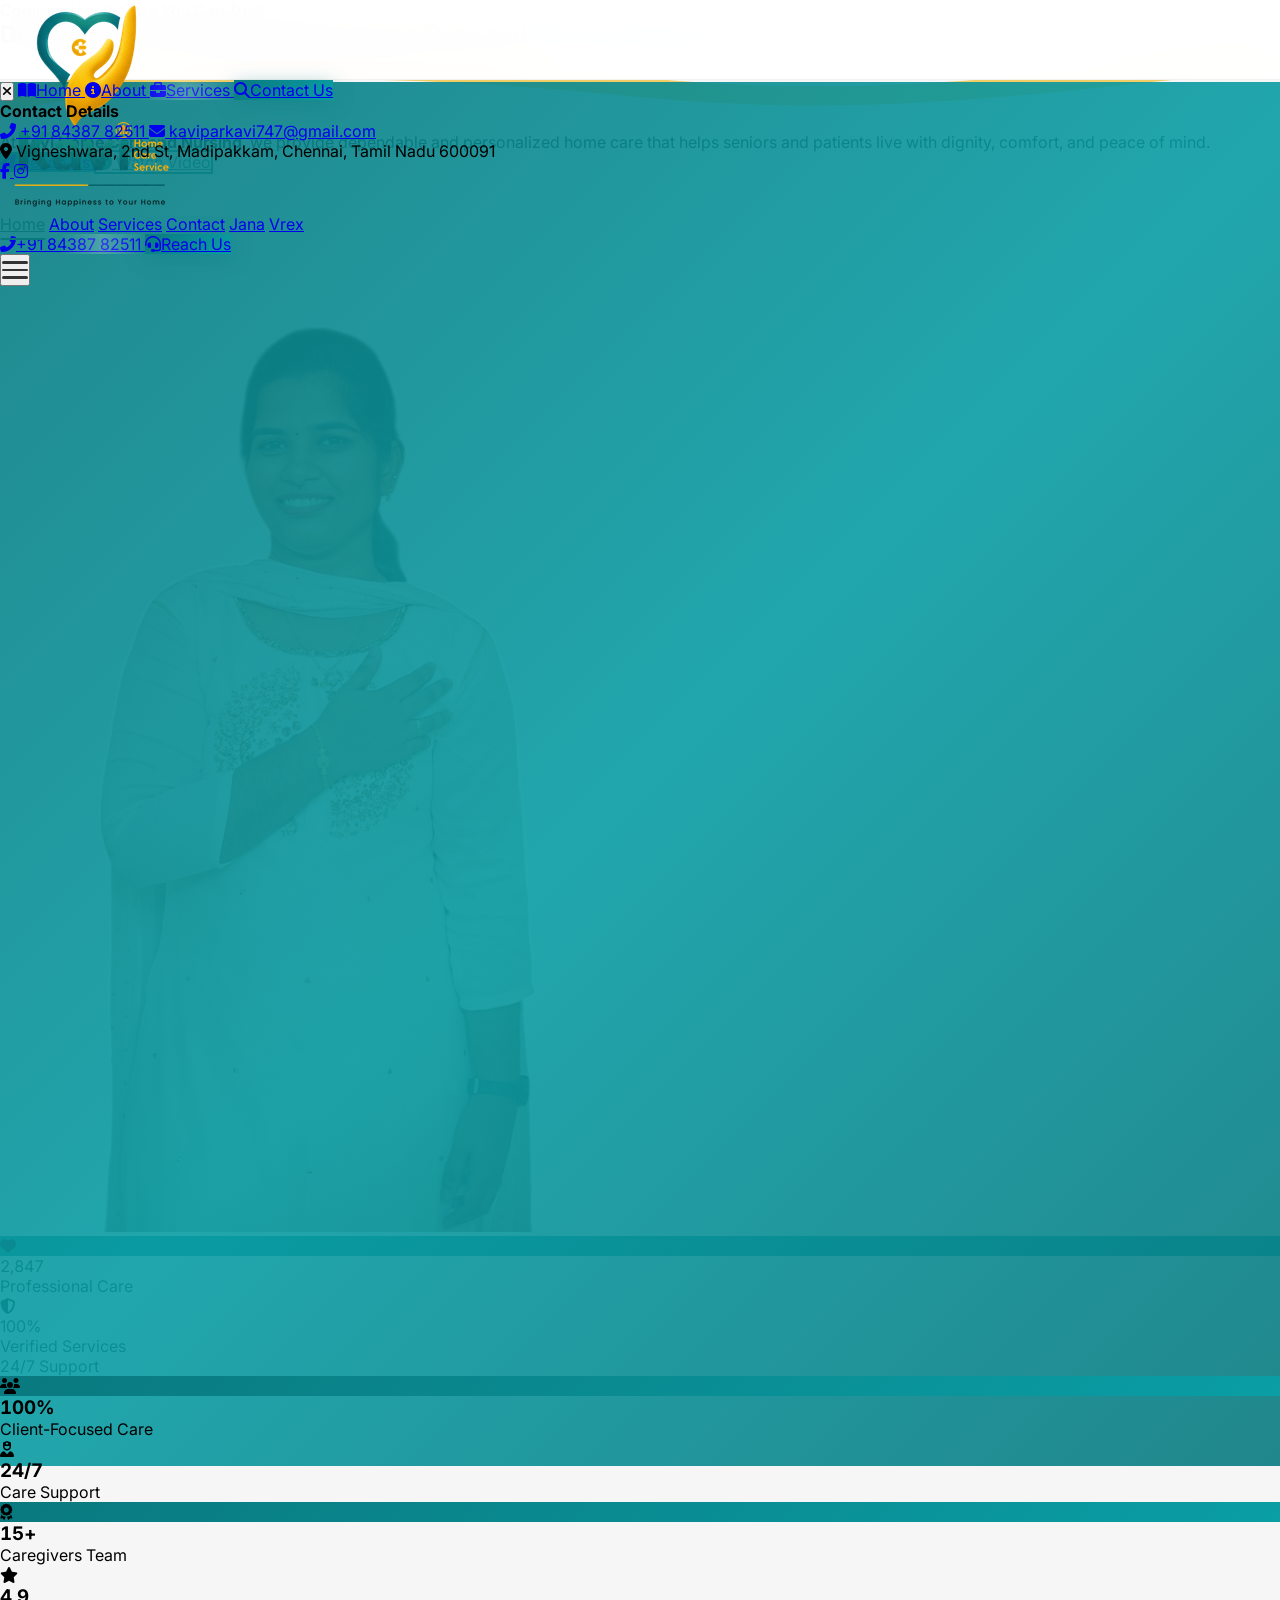
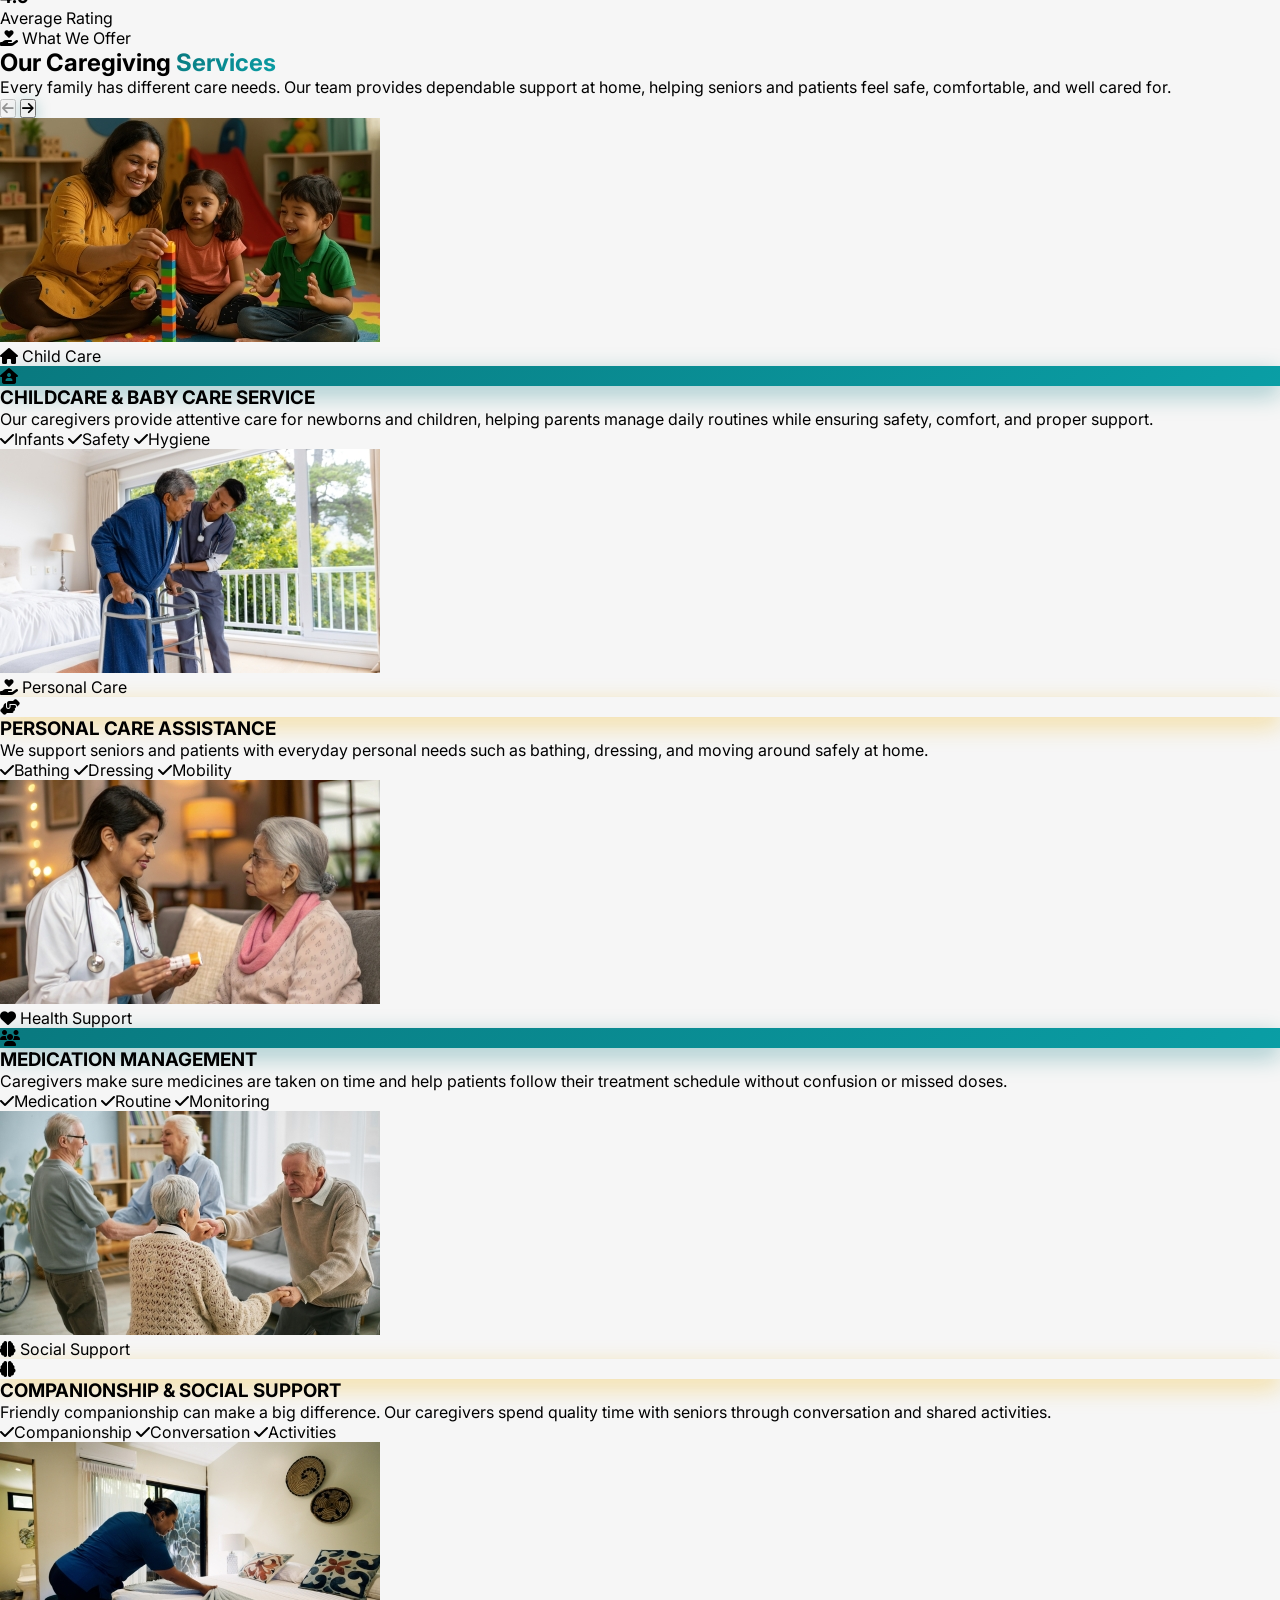
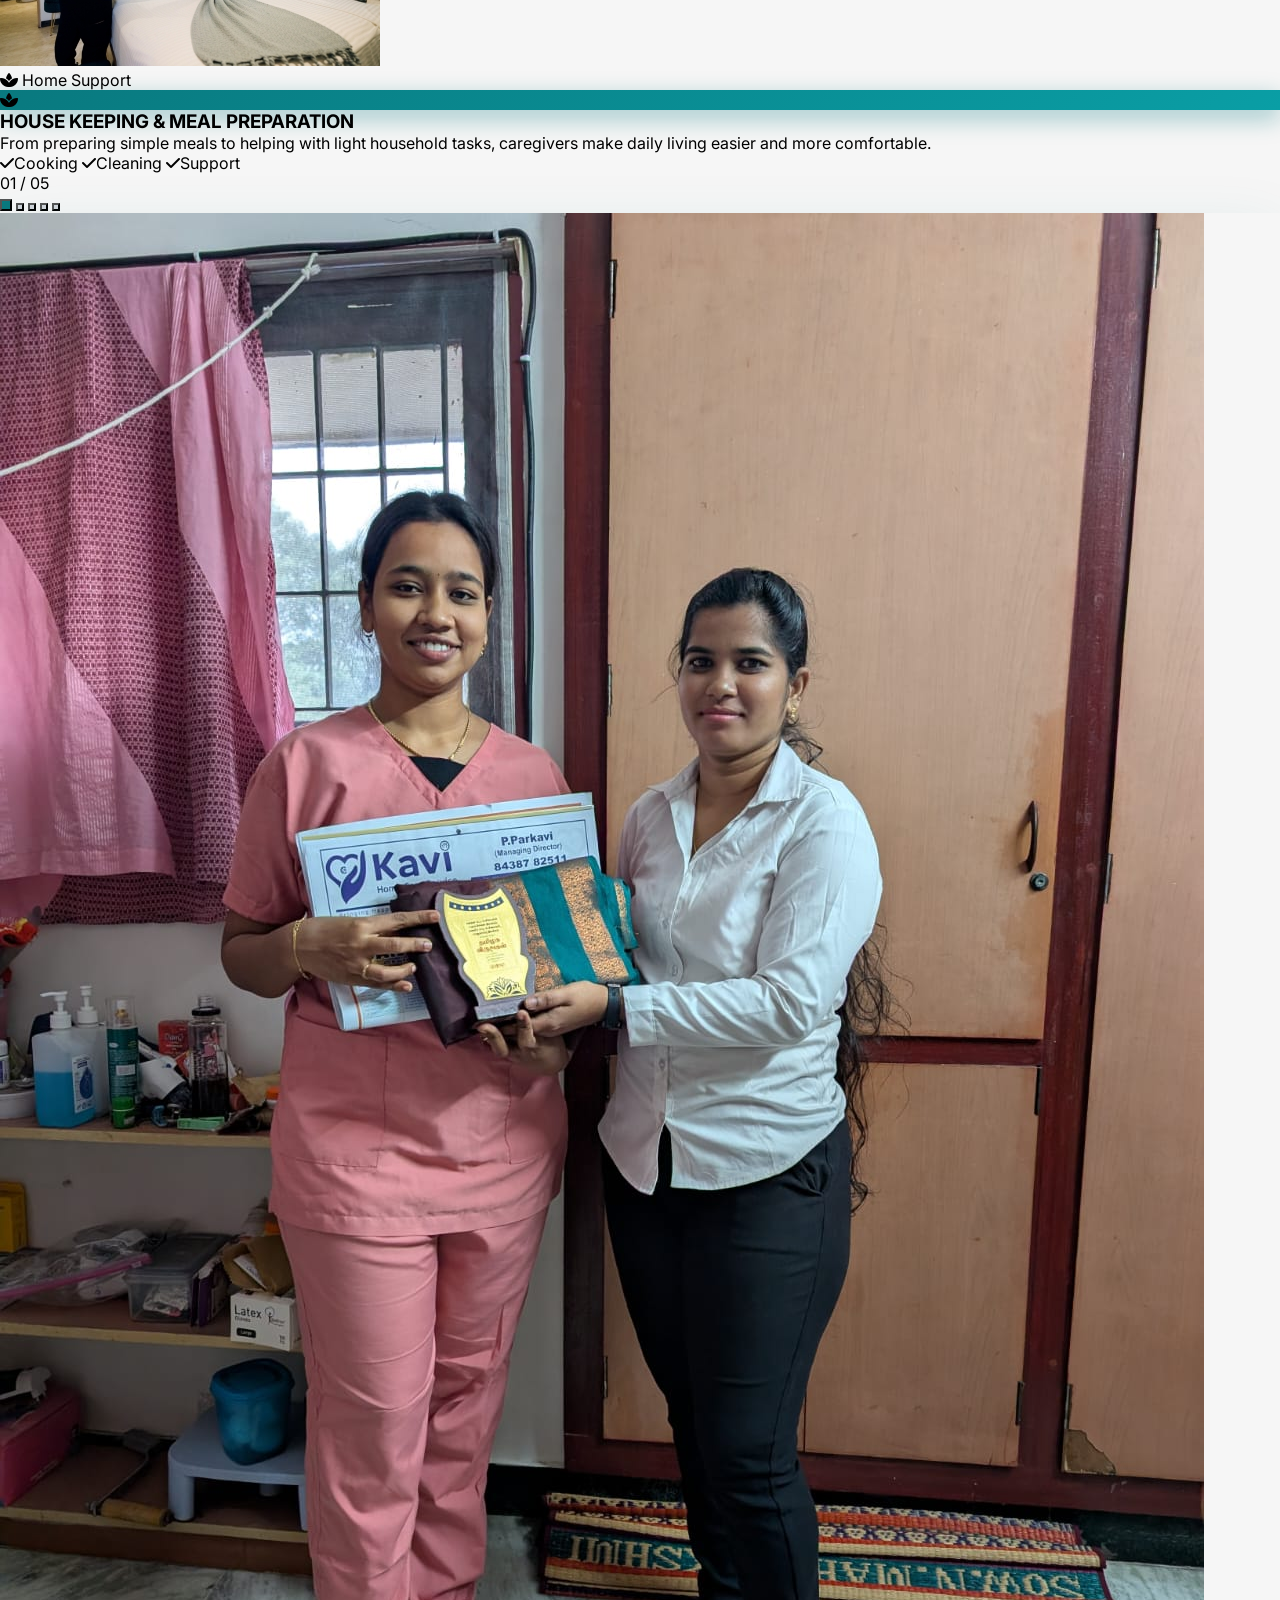
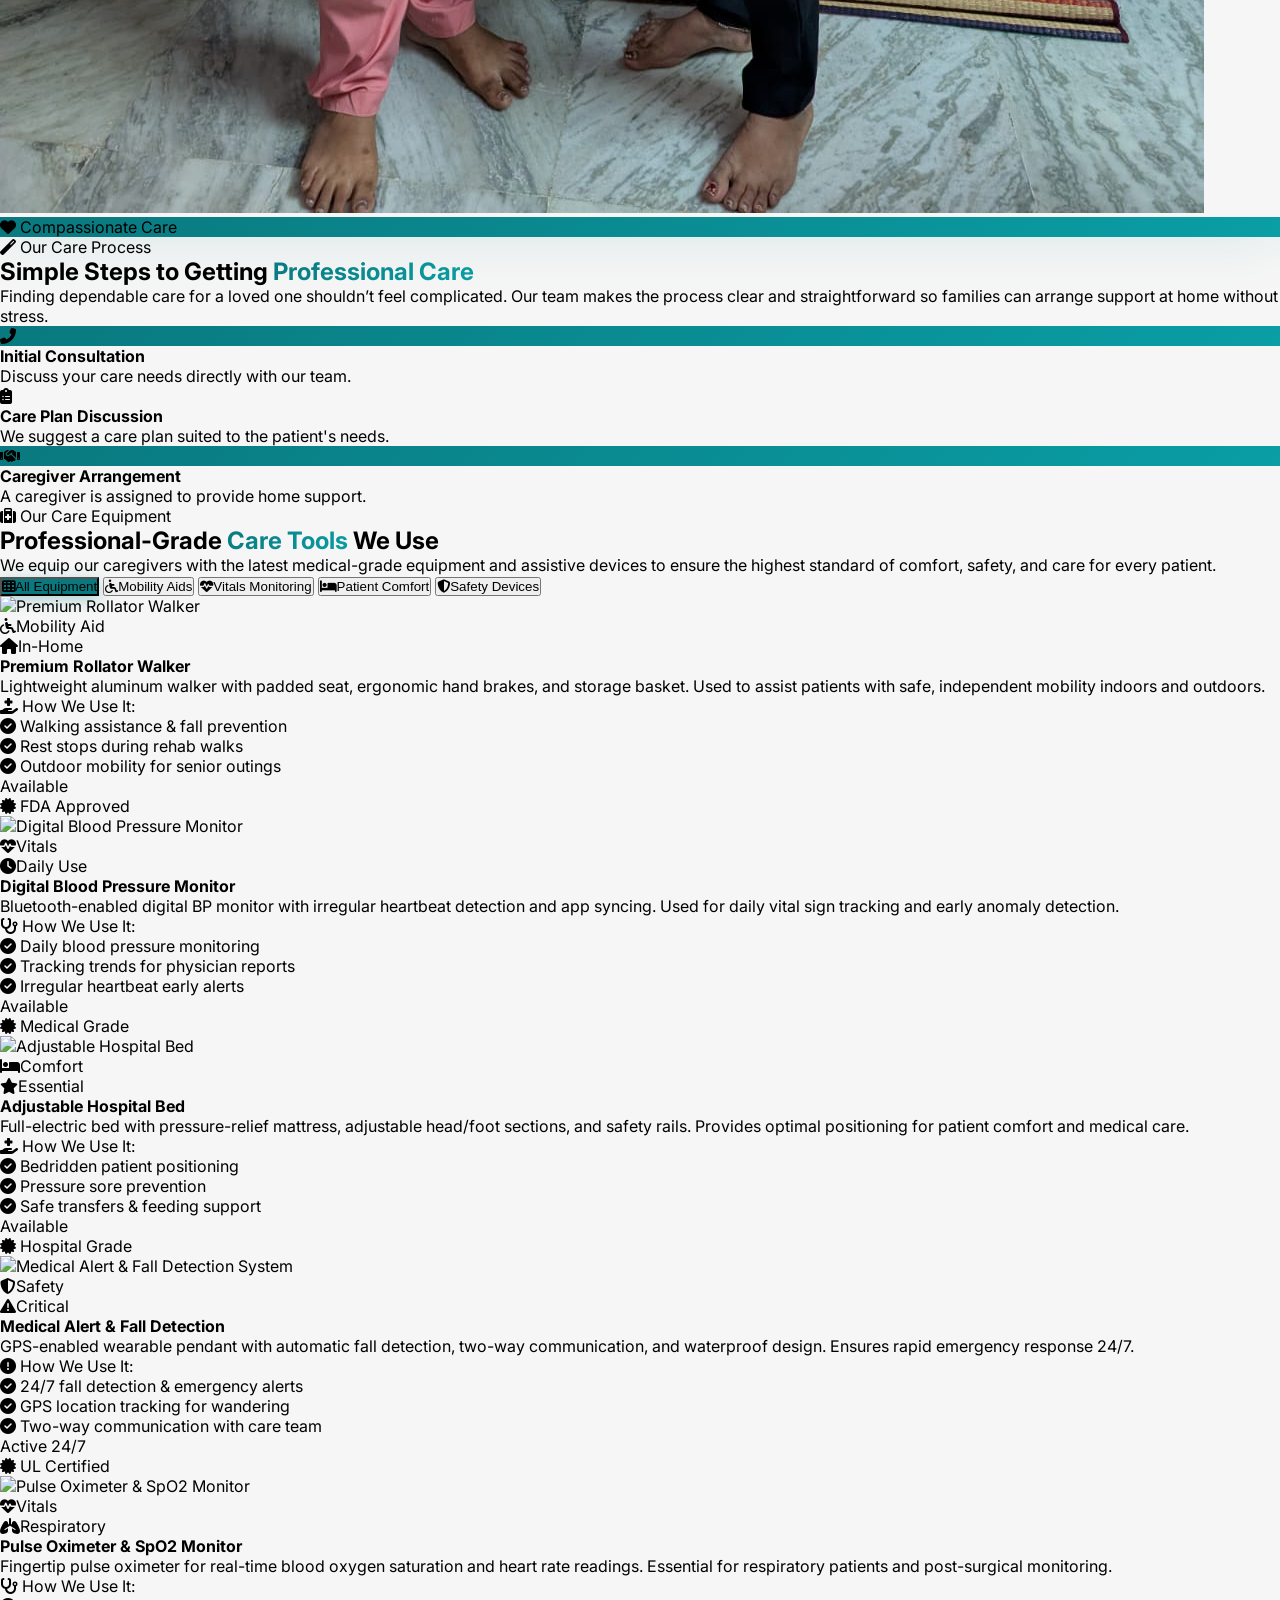
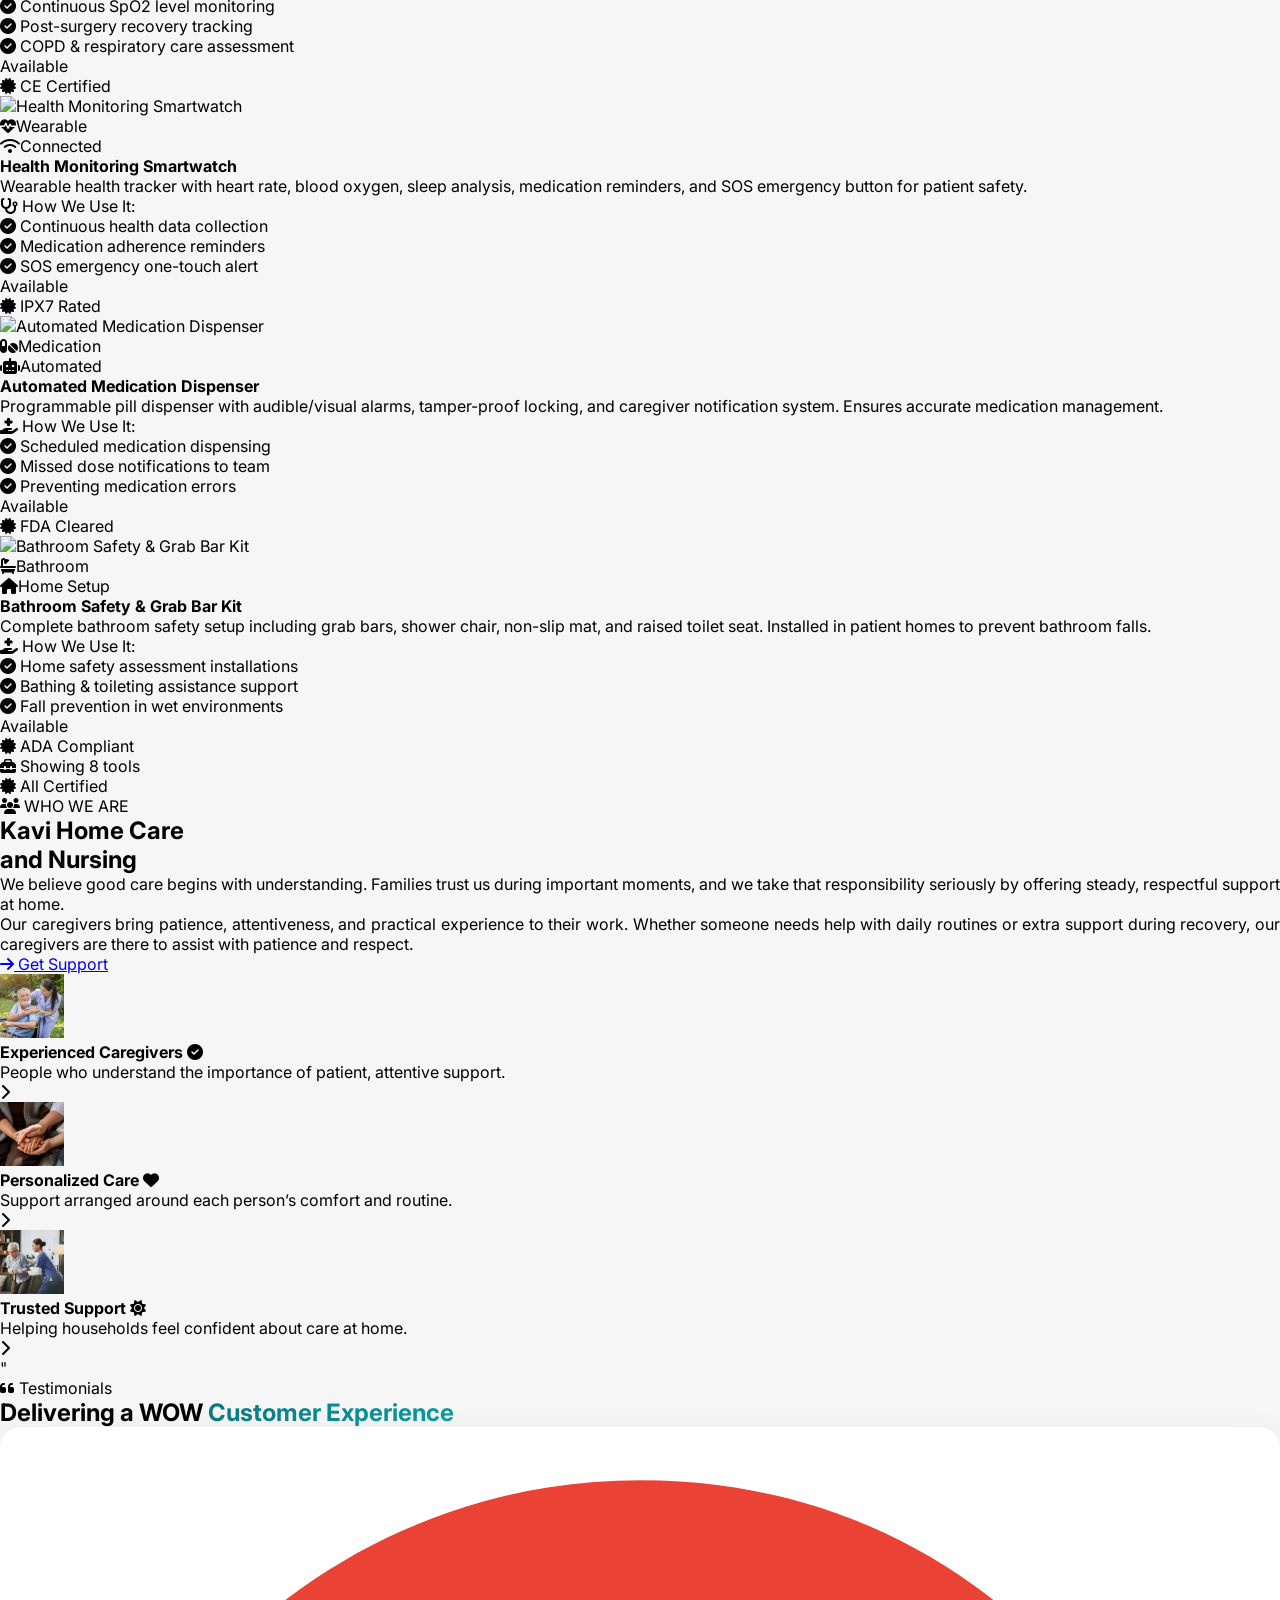
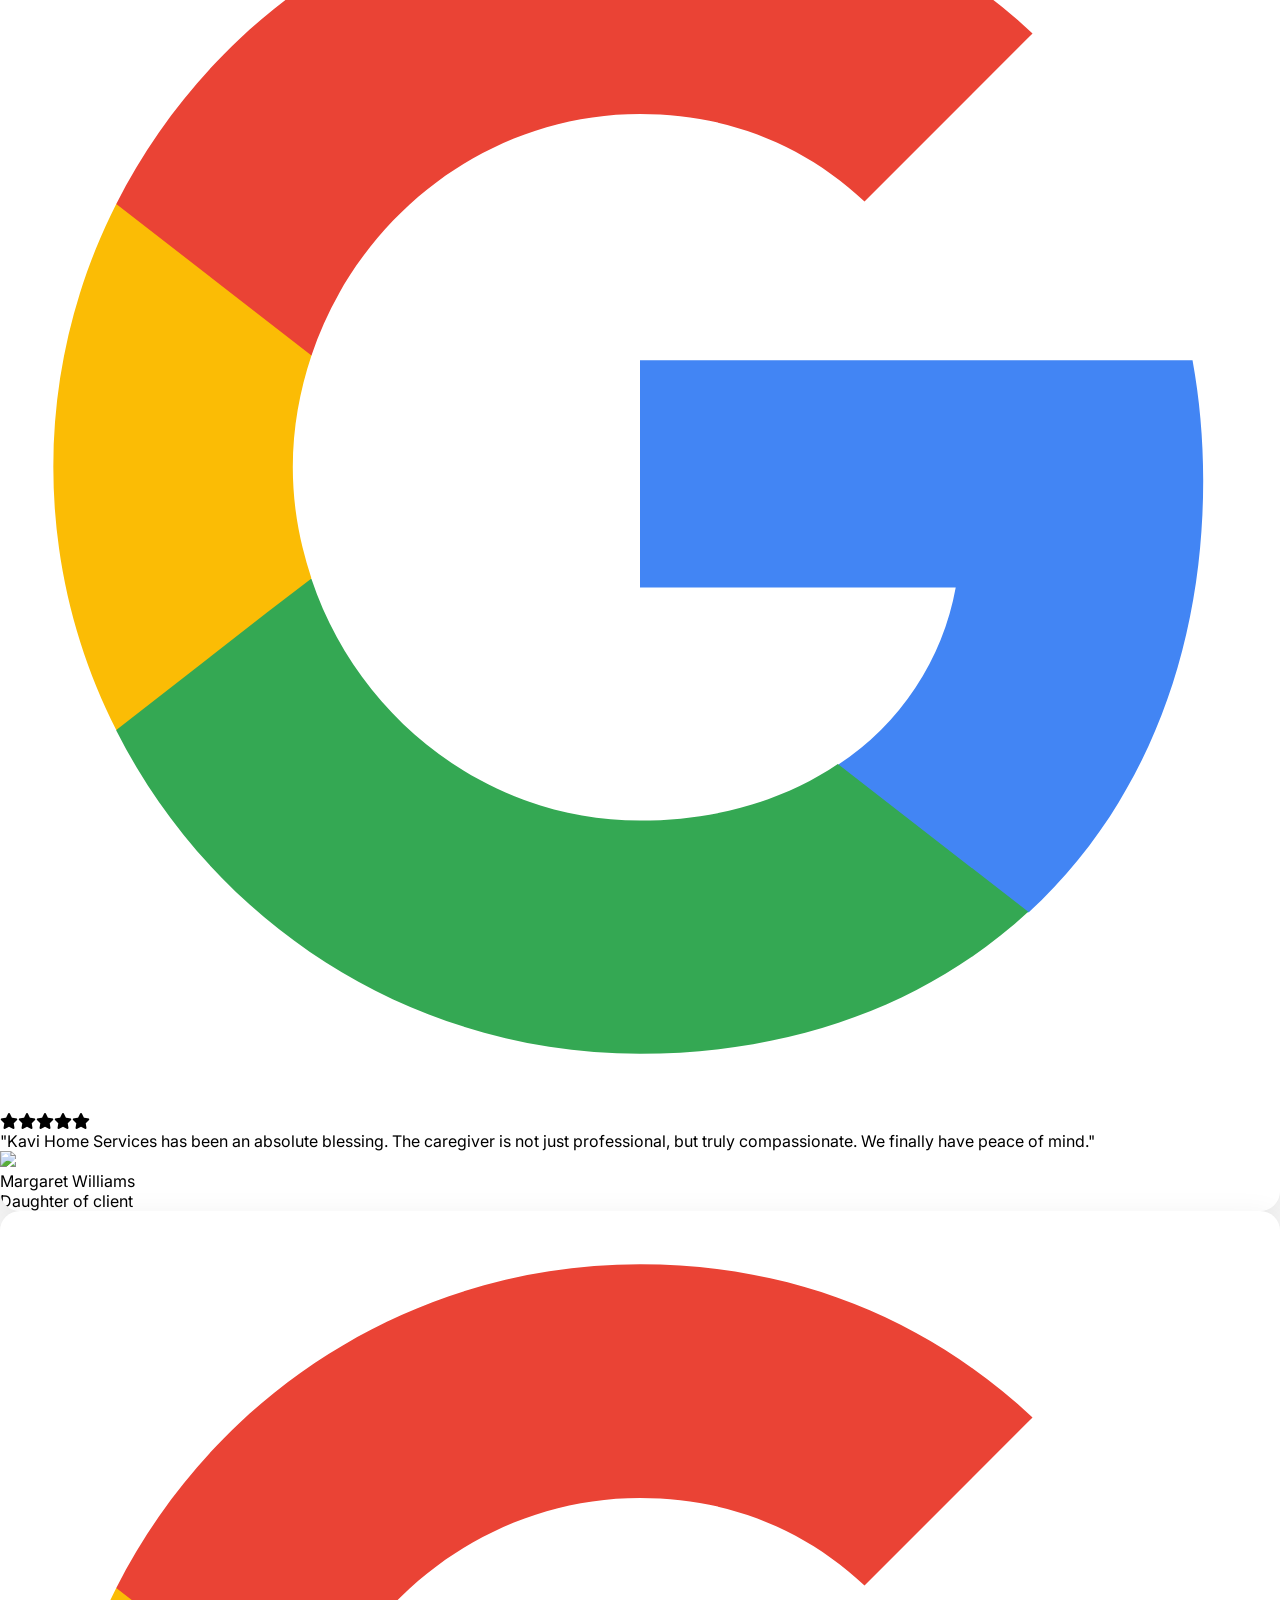
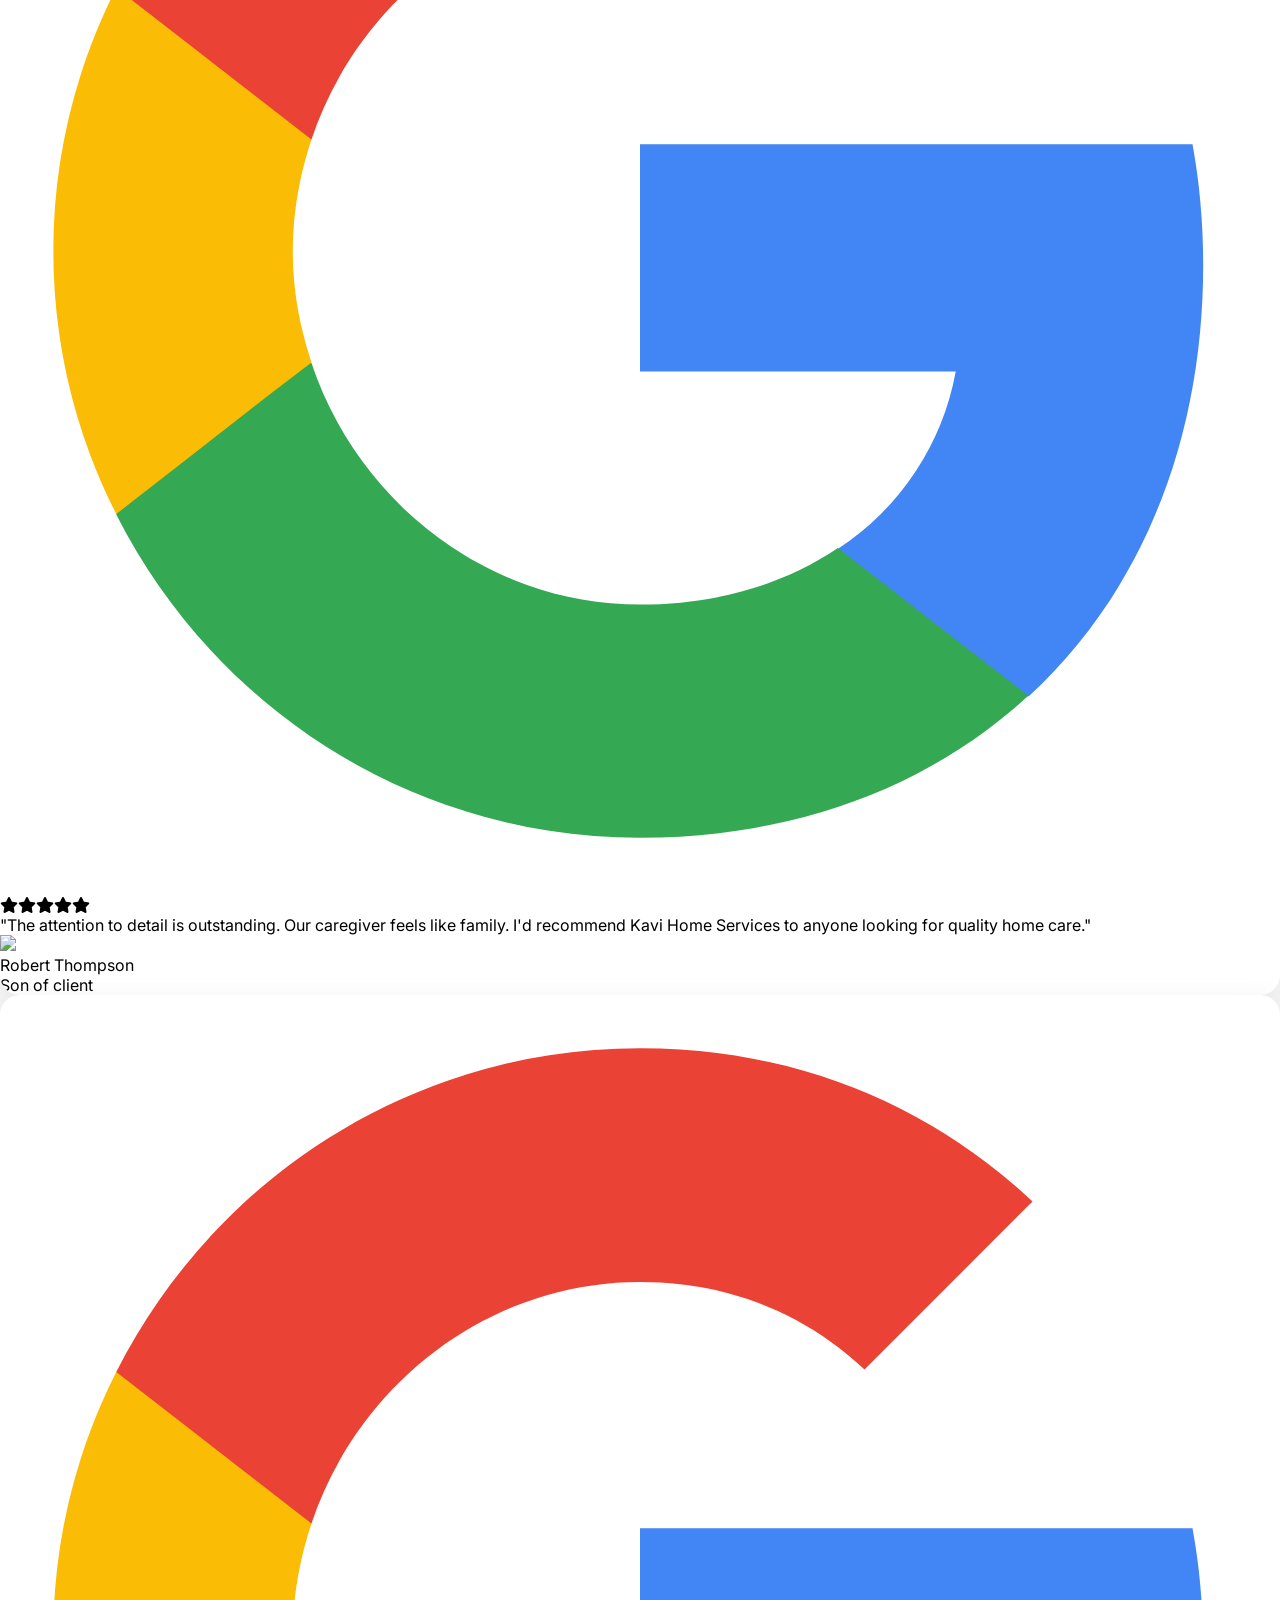
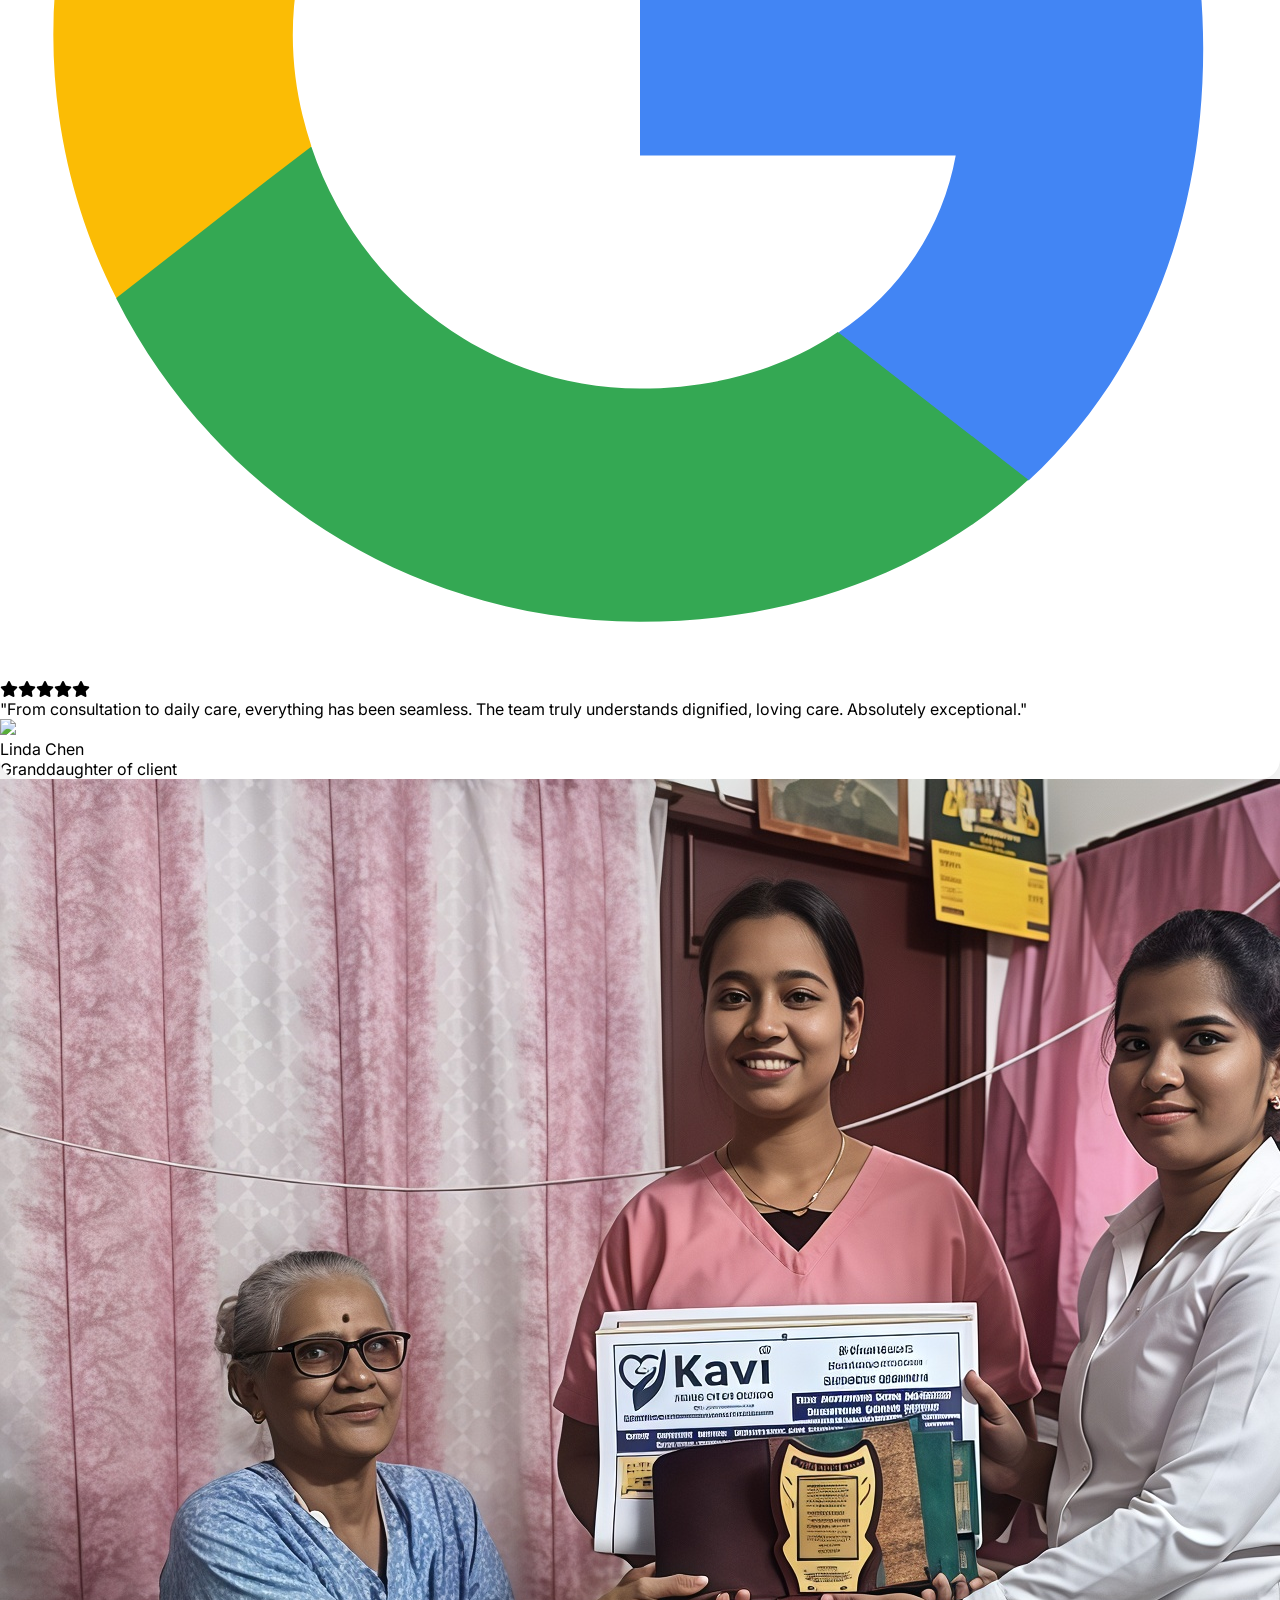
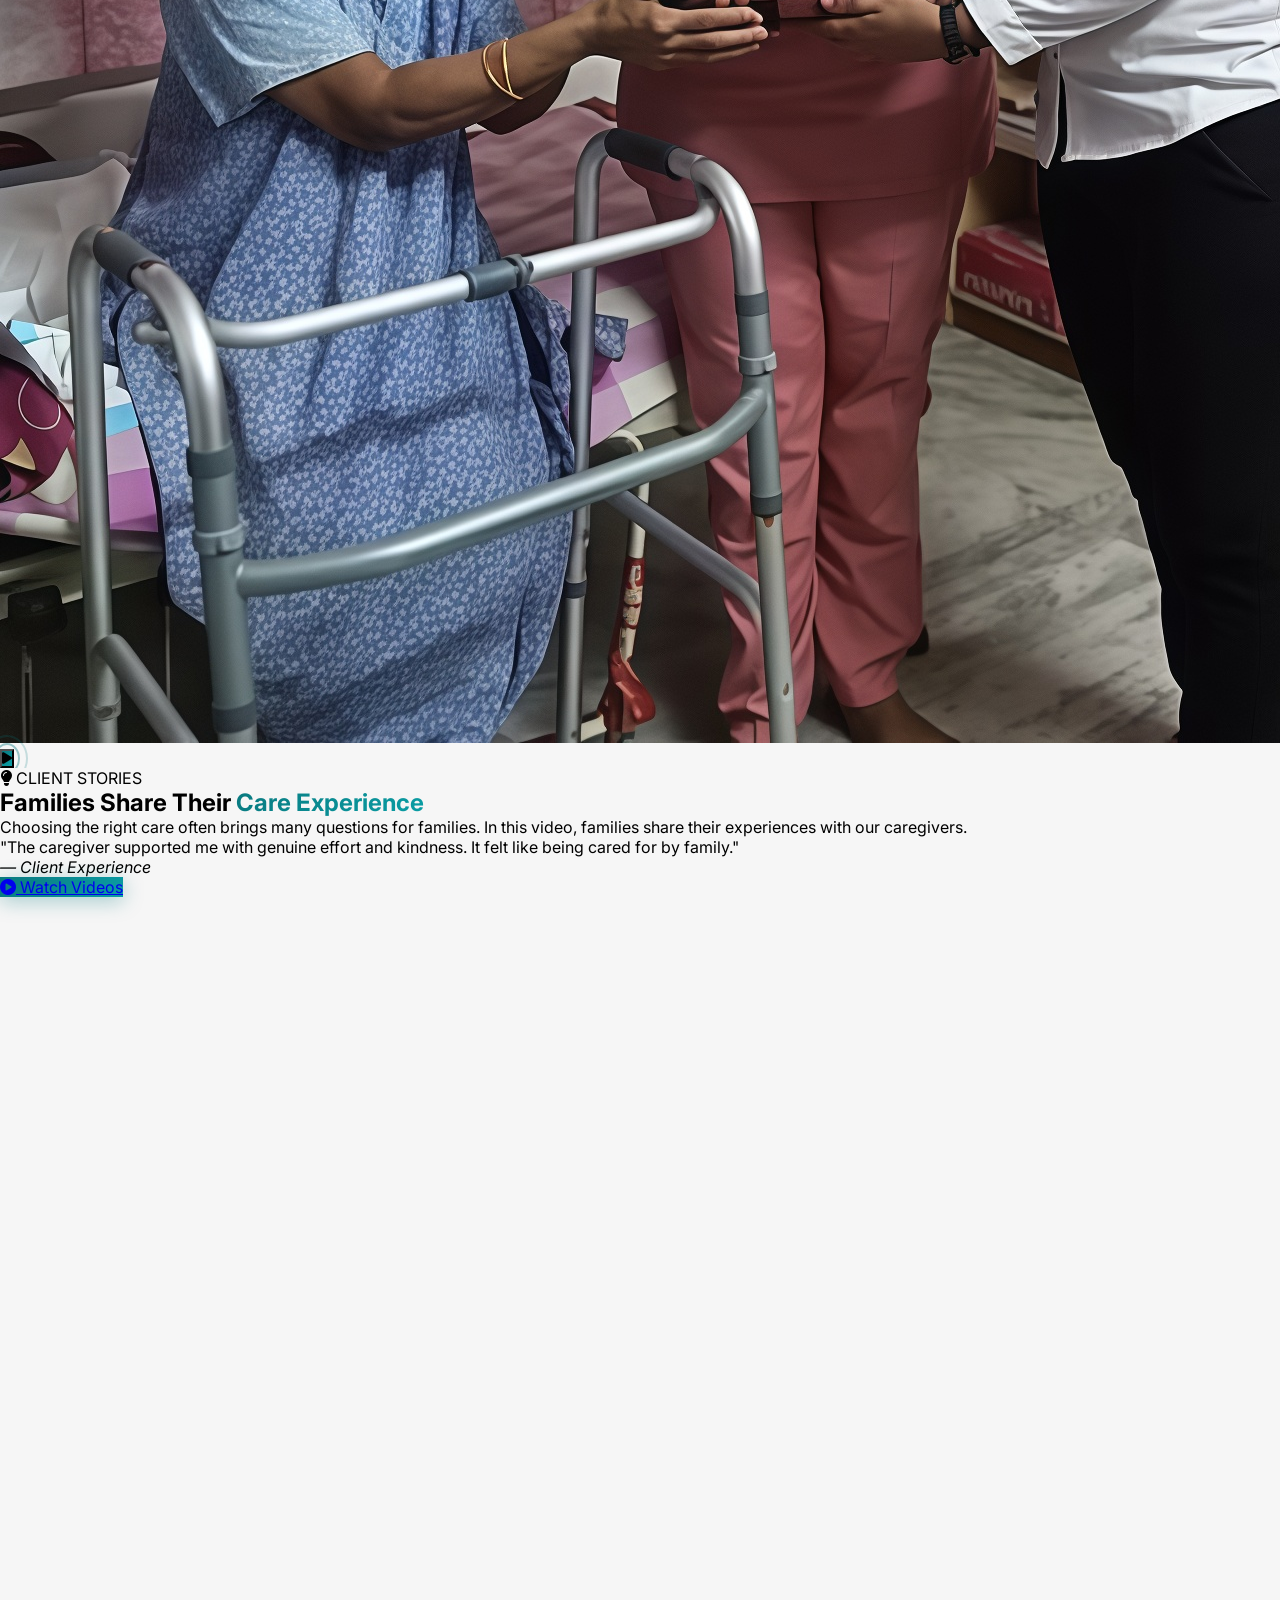
==== index.html @ 8e5022c7 "Update index.html" ====
<!DOCTYPE html>
<html lang="en">
<head>
    <meta charset="UTF-8">
    <meta charset="UTF-8">
    <meta name="viewport" content="width=device-width, initial-scale=1.0">
    <title>Kavi Home Care and Nursing</title>
    <link rel="icon" type="image/png" href="assets/img/favicon.png">
    <script src="https://cdn.tailwindcss.com"></script>
    <link href="https://fonts.googleapis.com/css2?family=Poppins:wght@300;400;500;600;700;800;900&family=Inter:wght@300;400;500;600;700&display=swap" rel="stylesheet">
    <link rel="stylesheet" href="https://cdnjs.cloudflare.com/ajax/libs/font-awesome/6.5.1/css/all.min.css">
    <link href="https://unpkg.com/aos@2.3.1/dist/aos.css" rel="stylesheet">
    <script src="https://unpkg.com/aos@2.3.1/dist/aos.js"></script>
    <script>
        tailwind.config = {
            theme: {
                extend: {
                    fontFamily: { poppins: ['Poppins'], inter: ['Inter'] },
                    colors: {
                        brand: {
                            teal: '#09797f',
                            tealLight: '#0a9ea5',
                            tealDark: '#066a6f',
                            tealPale: '#e6f5f6',
                            gold: '#f0b104',
                            goldLight: '#f7cc4a',
                            goldPale: '#fef9e7',
                            beige: '#fdf8f4',
                            grey: '#f6f6f6',
                            dark: '#1a1a2e'
                        }
                    }
                }
            }
        }
    </script>
    <style>
        html { overflow-x: hidden !important; scroll-behavior: auto !important;}
        * { margin: 0; padding: 0; box-sizing: border-box; }
        body { font-family: 'Inter', sans-serif; background: #f6f6f6; overflow-x: hidden; }
        ::selection { background: #09797f; color: #fff; }
@media (max-width: 768px) {
        .max-w-\[90\%\].mx-auto.px-6.pt-14.pb-8{
            padding: 0;
        }}
        
        ::-webkit-scrollbar { width: 8px; }
        ::-webkit-scrollbar-track { background: #f1f1f1; }
        ::-webkit-scrollbar-thumb { background: #09797f; border-radius: 10px; }

        .gradient-teal { background: linear-gradient(135deg, #09797f, #0a9ea5); }
        .gradient-teal-dark { background: linear-gradient(135deg, #066a6f, #09797f); }
        .gradient-teal-section { background: linear-gradient(135deg, #09797f, #0b8f96); }
        .gradient-gold { background: linear-gradient(135deg, #f0b104, #f7cc4a); }
        .text-gradient-teal { background: linear-gradient(135deg, #09797f, #0a9ea5); -webkit-background-clip: text; -webkit-text-fill-color: transparent; background-clip: text; }
        .text-gradient-gold { background: linear-gradient(135deg, #f0b104, #d9a003); -webkit-background-clip: text; -webkit-text-fill-color: transparent; background-clip: text; }

        .gradient-mesh {
            background: radial-gradient(at 40% 20%, rgba(9,121,127,0.12) 0px, transparent 50%),
                        radial-gradient(at 80% 0%, rgba(240,177,4,0.08) 0px, transparent 50%),
                        radial-gradient(at 0% 50%, rgba(9,121,127,0.08) 0px, transparent 50%),
                        radial-gradient(at 80% 50%, rgba(9,121,127,0.05) 0px, transparent 50%),
                        radial-gradient(at 0% 100%, rgba(240,177,4,0.05) 0px, transparent 50%);
        }

        .btn-teal {
            background: linear-gradient(135deg, #09797f, #0a9ea5);
            transition: all 0.4s cubic-bezier(0.25, 0.46, 0.45, 0.94);
            box-shadow: 0 4px 20px rgba(9, 121, 127, 0.35);
            position: relative; overflow: hidden;
        }
        .btn-teal::before {
            content: ''; position: absolute; top: 0; left: -100%; width: 100%; height: 100%;
            background: linear-gradient(90deg, transparent, rgba(255,255,255,0.2), transparent);
            transition: left 0.5s;
        }
        .btn-teal:hover::before { left: 100%; }
        .btn-teal:hover { transform: translateY(-3px); box-shadow: 0 8px 30px rgba(9, 121, 127, 0.5); }
        .btn-teal:active { transform: translateY(-1px); }

        .btn-outline-teal {
            border: 2px solid #09797f; color: #09797f; transition: all 0.4s;
            position: relative; overflow: hidden; z-index: 1;
        }
        .btn-outline-teal::before {
            content: ''; position: absolute; top: 0; left: 0; width: 0; height: 100%;
            background: linear-gradient(135deg, #09797f, #0a9ea5);
            transition: width 0.4s; z-index: -1;
        }
        .btn-outline-teal:hover::before { width: 100%; }
        .btn-outline-teal:hover { color: #fff; border-color: transparent; transform: translateY(-3px); box-shadow: 0 8px 30px rgba(9,121,127,0.4); }

        .btn-gold {
            background: linear-gradient(135deg, #f0b104, #d9a003);
            transition: all 0.4s;
            box-shadow: 0 4px 20px rgba(240, 177, 4, 0.3);
            position: relative; overflow: hidden;
        }
        .btn-gold:hover { transform: translateY(-3px); box-shadow: 0 8px 30px rgba(240,177,4,0.5); }

        .card-premium {
            background: #fff; border-radius: 20px;
            box-shadow: 0 4px 30px rgba(0,0,0,0.06);
            transition: all 0.5s cubic-bezier(0.25, 0.46, 0.45, 0.94);
            position: relative; overflow: hidden;
        }
        .card-premium::before {
            content: ''; position: absolute; top: 0; left: 0; right: 0; height: 3px;
            background: linear-gradient(135deg, #09797f, #0a9ea5);
            transform: scaleX(0); transition: transform 0.5s; transform-origin: left;
        }
        .card-premium:hover::before { transform: scaleX(1); }
        .card-premium:hover { transform: translateY(-8px); box-shadow: 0 20px 60px rgba(0,0,0,0.1); }

        .card-glass {
            background: rgba(255,255,255,0.12); backdrop-filter: blur(20px);
            border: 1px solid rgba(255,255,255,0.2); border-radius: 20px;
            transition: all 0.4s;
        }
        .card-glass:hover { background: rgba(255,255,255,0.2); transform: translateY(-5px); }

        @keyframes float { 0%,100%{transform:translateY(0)} 50%{transform:translateY(-15px)} }
        @keyframes floatSlow { 0%,100%{transform:translateY(0) rotate(0deg)} 50%{transform:translateY(-10px) rotate(3deg)} }
        @keyframes pulse-glow { 0%,100%{box-shadow:0 0 20px rgba(9,121,127,0.3)} 50%{box-shadow:0 0 40px rgba(9,121,127,0.6)} }
        @keyframes pulse-gold { 0%,100%{box-shadow:0 0 20px rgba(240,177,4,0.3)} 50%{box-shadow:0 0 40px rgba(240,177,4,0.5)} }
        @keyframes spin-slow { from{transform:rotate(0deg)} to{transform:rotate(360deg)} }
        @keyframes blob { 0%{border-radius:40% 60% 55% 45%/55% 40% 60% 45%} 25%{border-radius:55% 45% 40% 60%/40% 55% 45% 60%} 50%{border-radius:45% 55% 60% 40%/60% 45% 55% 40%} 75%{border-radius:60% 40% 45% 55%/45% 60% 40% 55%} 100%{border-radius:40% 60% 55% 45%/55% 40% 60% 45%} }
        @keyframes fadeInUp { from{opacity:0;transform:translateY(40px)} to{opacity:1;transform:translateY(0)} }
        @keyframes marquee { 0%{transform:translateX(0)} 100%{transform:translateX(-50%)} }
        @keyframes gradientShift { 0%{background-position:0% 50%} 50%{background-position:100% 50%} 100%{background-position:0% 50%} }
        @keyframes ripple { 0%{transform:scale(1);opacity:1} 100%{transform:scale(4);opacity:0} }
        @keyframes shimmer { 0%{left:-100%} 100%{left:200%} }
        @keyframes loading { 0%{width:0} 100%{width:100%} }

        .float { animation: float 6s ease-in-out infinite; }
        .float-slow { animation: floatSlow 8s ease-in-out infinite; }
        .float-delay { animation: float 6s ease-in-out 2s infinite; }
        .pulse-glow { animation: pulse-glow 3s ease-in-out infinite; }
        .spin-slow { animation: spin-slow 20s linear infinite; }

        .hero-blob {
            position: absolute; width: 115%; height: 115%; top: -7.5%; left: -7.5%;
            background: linear-gradient(135deg, #09797f, #0a9ea5, #09797f);
            z-index: 0; opacity: 0.9;
            animation: blob 8s ease-in-out infinite;
        }

        .nav-link { position: relative; transition: all 0.3s; }
        .nav-link::after {
            content: ''; position: absolute; bottom: -6px; left: 50%; width: 0; height: 2px;
            background: #09797f; transition: all 0.3s; transform: translateX(-50%); border-radius: 2px;
        }
        .nav-link.active::after,.nav-link:hover::after { width: 100%; }
        .nav-link.active,.nav-link:hover { color: #09797f; }

        /* ===== FLOATING STICKY HEADER ===== */

        #mainHeader {
            position: fixed;
            top: 0;
            left: 0;
            right: 0;
            place-self: center;
            z-index: 50;
            height: 80px;
            background: rgba(255, 255, 255, 0.98);
            backdrop-filter: blur(20px);
            -webkit-backdrop-filter: blur(20px);
            border-bottom: 1px solid rgba(0, 0, 0, 0.05);
            transition: all 0.5s cubic-bezier(0.25, 0.46, 0.45, 0.94);
            border-radius: 0;
            margin: 0;
            width: 100%;
            box-shadow: none;
        }

        /* Scrolled state — floating pill style */
        #mainHeader.header-scrolled {
            top: 12px;
            place-self: center;
            transform: translateX(0%);
            width: 92%;
            max-width: 1400px;
            border-radius: 20px;
            /* height: 70px; */
            background: rgba(255, 255, 255, 0.95);
            backdrop-filter: blur(30px);
            -webkit-backdrop-filter: blur(30px);
            box-shadow: 
                0 8px 32px rgba(0, 0, 0, 0.08),
                0 2px 8px rgba(0, 0, 0, 0.04),
                0 0 0 1px rgba(9, 121, 127, 0.06);
            border-bottom: none;
            border: 1px solid rgba(255, 255, 255, 0.8);
        }

        /* When header is scrolled — adjust inner container */
        #mainHeader.header-scrolled .header-inner {
            height: 70px;
        }

        /* Logo shrink on scroll */
        #mainHeader.header-scrolled .header-logo img {
            transform: scale(0.9);
            transition: transform 0.4s ease;
        }

        #mainHeader .header-logo img {
            transition: transform 0.4s ease;
        }

        /* Nav links adjust */
        #mainHeader.header-scrolled .nav-link {
            font-size: 13px;
        }

        /* Hide state — when scrolling DOWN fast, hide header */
        #mainHeader.header-hidden {
            top: -100px;
            opacity: 0;
        }

        /* Show state — when scrolling UP, show header */
        #mainHeader.header-visible {
            opacity: 1;
        }

        /* Mobile adjustments */
        @media (max-width: 1024px) {
            #mainHeader.header-scrolled {
                width: 95%;
                top: 8px;
                border-radius: 16px;
            }
        }
        .header-scrolled .mobile-menu.open{
            left: -1px !important;
        }
        /* #mainHeader .mobile-menu.open{
            left: 0px !important;
        } */

        @media (max-width: 640px) {
            #mainHeader.header-scrolled {
                width: 100%;
                top: 0px;
                border-radius: 0px;
                left:0%;
                /* height: 64px; */
            }
            
            #mainHeader.header-scrolled .header-inner {
                height: 64px;
            }
        }

        .header-scrolled { box-shadow: 0 4px 30px rgba(0,0,0,0.08) !important; backdrop-filter: blur(20px); background: rgba(255,255,255,0.95) !important; }

        .hamburger span { display: block; width: 26px; height: 2.5px; background: #333; margin: 5px 0; transition: all 0.4s cubic-bezier(0.68,-0.55,0.265,1.55); border-radius: 3px; }
        .hamburger.active span:nth-child(1) { transform: rotate(45deg) translate(5px,5px); background: #09797f; }
        .hamburger.active span:nth-child(2) { opacity: 0; transform: translateX(20px); }
        .hamburger.active span:nth-child(3) { transform: rotate(-45deg) translate(5px,-5px); background: #09797f; }
        /* keep desktop untouched, change only mobile */
        @media (max-width: 1024px) {
            .mobile-menu {
                position: fixed;
                inset: 0;
                width: 100vw;
                height: 100dvh;
                max-height: none;
                overflow-y: auto;
                overflow-x: hidden;
                background: rgba(255, 255, 255, 0.96);
                backdrop-filter: blur(16px);
                -webkit-backdrop-filter: blur(16px);
                z-index: 999;
                
                opacity: 0;
                visibility: hidden;
                pointer-events: none;
                transform: translateY(-12px);
                transition: opacity 0.35s ease, transform 0.35s ease, visibility 0.35s ease;
            }

            .mobile-menu.open {
                opacity: 1;
                visibility: visible;
                pointer-events: auto;
                transform: translateY(0);
            }

            .mobile-menu > div {
                min-height: 100dvh;
                width: 100%;
                padding-top: 100px;
                padding-bottom: 32px;
                position: relative;
                display: flex;
                flex-direction: column;
            }

            .mobile-menu-close {
                position: absolute;
                top: 24px;
                right: 24px;
                width: 44px;
                height: 44px;
                border-radius: 9999px;
                display: flex;
                align-items: center;
                justify-content: center;
                background: rgba(9, 121, 127, 0.08);
                color: #09797f;
                font-size: 18px;
                border: none;
                cursor: pointer;
                transition: all 0.3s ease;
                z-index: 2;
            }

            .mobile-menu-close:hover {
                background: #09797f;
                color: #fff;
            }
        }

        /* body lock should stay global, not inside media query */
        body.menu-open {
            overflow: hidden;
            position: fixed;
            width: 100%;
        }

        .faq-answer { max-height: 0; overflow: hidden; transition: all 0.5s cubic-bezier(0.4,0,0.2,1); }
        .faq-answer.open { max-height: 500px; }
        .faq-icon { transition: transform 0.4s cubic-bezier(0.68,-0.55,0.265,1.55); }
        .faq-icon.rotated { transform: rotate(45deg); }

        .marquee-track { display: flex; animation: marquee 30s linear infinite; width: max-content; }
        .marquee-track:hover { animation-play-state: paused; }

        .counter-number { font-variant-numeric: tabular-nums; }

        .product-card { transition: all 0.5s; position: relative; overflow: hidden; }
        .product-card .product-overlay {
            position: absolute; inset: 0; background: rgba(9,121,127,0.9);
            opacity: 0; transition: all 0.5s; display: flex; align-items: center; justify-content: center;
        }
        .product-card:hover .product-overlay { opacity: 1; }
        .product-card:hover { transform: scale(1.02); }
        .product-card .product-img { transition: transform 0.7s; }
        .product-card:hover .product-img { transform: scale(1.1); }

        .line-clamp-2 { display: -webkit-box; -webkit-line-clamp: 2; -webkit-box-orient: vertical; overflow: hidden; }
        .img-hover { overflow: hidden; }
        .img-hover img { transition: transform 0.7s cubic-bezier(0.25,0.46,0.45,0.94); }
        .img-hover:hover img { transform: scale(1.08); }

        .badge-shimmer { position: relative; overflow: hidden; }
        .badge-shimmer::after {
            content:''; position:absolute; top:0; left:-100%; width:50%; height:100%;
            background: linear-gradient(90deg, transparent, rgba(255,255,255,0.3), transparent);
            animation: shimmer 3s infinite;
        }

        .play-btn { position: relative; }
        .play-btn::before {
            content: ''; position: absolute; inset: -8px; border: 2px solid rgba(9,121,127,0.4);
            border-radius: 50%; animation: ripple 2s infinite;
        }
        .play-btn::after {
            content: ''; position: absolute; inset: -16px; border: 2px solid rgba(9,121,127,0.2);
            border-radius: 50%; animation: ripple 2s 0.5s infinite;
        }

        .gold-accent { color: #f0b104; }
        .teal-accent { color: #09797f; }


    </style>
</head>
<body class="bg-brand-grey">

    <!-- PRELOADER -->
    <div id="preloader" class="fixed inset-0 z-[9999] bg-white flex items-center justify-center transition-opacity duration-700">
        <div class="text-center">
            <img src="assets/img/logo.png" alt="">
            <div class="w-48 h-1 bg-gray-100 rounded-full overflow-hidden">
                <div class="h-full gradient-teal rounded-full" style="animation: loading 1.5s ease-in-out forwards;"></div>
            </div>
        </div>
    </div>

    <!-- CURSOR -->
    <div id="cursor" class="fixed w-5 h-5 rounded-full border-2 border-brand-teal pointer-events-none z-[9998] transition-transform duration-150 ease-out hidden lg:block" style="transform:translate(-50%,-50%)"></div>
    <div id="cursorDot" class="fixed w-1.5 h-1.5 rounded-full bg-brand-teal pointer-events-none z-[9998] hidden lg:block" style="transform:translate(-50%,-50%)"></div>

    <!-- HEADER -->
    <!-- ===== FLOATING STICKY HEADER ===== -->
    <header id="mainHeader">
        <div class="header-inner max-w-[1200px] mx-auto px-6 h-full flex items-center justify-between transition-all duration-500" style="height: 80px;">
            
            <!-- Logo -->
            <a href="index.html" class="header-logo flex items-center gap-2.5 group">
                <img src="assets/img/logo.png" class="h-20 w-auto transition-transform duration-400" alt="CareHeart Logo">
            </a>

            <!-- Desktop Nav -->
            <nav class="hidden lg:flex items-center gap-8">
                <a href="index.html" class="nav-link text-sm font-medium text-gray-600 transition-all duration-300">Home</a>
                <a href="about.html" class="nav-link text-sm font-medium text-gray-600 transition-all duration-300">About</a>
                <a href="services.html" class="nav-link text-sm font-medium text-gray-600 transition-all duration-300">Services</a>
                <a href="contact.html" class="nav-link text-sm font-medium text-gray-600 transition-all duration-300">Contact</a>
                <a href="about.html" class="nav-link text-sm font-medium text-gray-600 transition-all duration-300">Jana</a>
                <a href="services.html" class="nav-link text-sm font-medium text-gray-600 transition-all duration-300">Vrex</a>


            
            </nav>

            <!-- Right Side -->
            <div class="hidden lg:flex items-center gap-4">
                <a href="tel:+1800000000" class="text-sm font-medium text-gray-600 hover:text-brand-teal transition-colors">
                    <i class="fas fa-phone-alt mr-1.5 text-brand-gold"></i>+91 84387 82511
                </a>
                <a href="contact.html" class="btn-teal text-white text-sm font-semibold px-6 py-2.5 rounded-full inline-block transition-all duration-300">
                    <i class="fas fa-headset mr-1.5"></i>Reach Us
                </a>
            </div>

            <!-- Hamburger -->
            <button class="lg:hidden hamburger" id="hamburgerBtn" aria-label="Menu">
                <span></span><span></span><span></span>
            </button>
        </div>

        <!-- Mobile Menu -->
        <div class="mobile-menu lg:hidden bg-white backdrop-blur-md" id="mobileMenu">
            <div class="max-w-[1200px] mx-auto px-6 py-6 flex flex-col gap-1 relative">

                <!-- Close button -->
                <button id="closeMenuBtn" class="mobile-menu-close" aria-label="Close menu">
                    <i class="fas fa-times"></i>
                </button>

                <a href="index.html" class="text-sm font-medium text-gray-600 py-3 px-4 rounded-xl hover:bg-brand-tealPale hover:text-brand-teal transition-all">
                    <i class="fas fa-book-open mr-3 w-5 text-center text-brand-teal"></i>Home
                </a>

                <a href="about.html" class="text-sm font-medium text-gray-600 py-3 px-4 rounded-xl hover:bg-brand-tealPale hover:text-brand-teal transition-all">
                    <i class="fas fa-info-circle mr-3 w-5 text-center text-brand-teal"></i>About
                </a>

                <a href="services.html" class="text-sm font-medium text-gray-600 py-3 px-4 rounded-xl hover:bg-brand-tealPale hover:text-brand-teal transition-all">
                    <i class="fas fa-briefcase mr-3 w-5 text-center text-brand-teal"></i>Services
                </a>

                <a href="contact.html" class="btn-teal text-white text-sm font-semibold px-7 py-3.5 rounded-full text-center mt-4">
                    <i class="fas fa-search mr-2"></i>Contact Us
                </a>

                <!-- Contact Details -->
                <div class="mt-6 pt-6 border-t border-gray-200">
                    <h4 class="text-xs font-semibold text-gray-400 uppercase tracking-wider px-4 mb-3">Contact Details</h4>

                    <a href="tel:+918438782511" class="flex items-center gap-3 text-sm text-gray-600 py-2.5 px-4 rounded-xl hover:bg-brand-tealPale hover:text-brand-teal transition-all">
                        <i class="fas fa-phone-alt w-5 text-center text-brand-teal text-xs"></i>
                        <span>+91 84387 82511</span>
                    </a>

                    <a href="mailto:kaviparkavi747@gmail.com" class="flex items-center gap-3 text-sm text-gray-600 py-2.5 px-4 rounded-xl hover:bg-brand-tealPale hover:text-brand-teal transition-all">
                        <i class="fas fa-envelope w-5 text-center text-brand-teal text-xs"></i>
                        <span>kaviparkavi747@gmail.com</span>
                    </a>

                    <div class="flex items-start gap-3 text-sm text-gray-600 py-2.5 px-4">
                        <i class="fas fa-map-marker-alt w-5 text-center text-brand-teal text-xs mt-0.5"></i>
                        <span>Vigneshwara, 2nd St, Madipakkam, Chennai, Tamil Nadu 600091</span>
                    </div>

                    <!-- Social Links -->
                    <div class="flex items-center gap-3 px-4 mt-4">
                        <a href="https://www.facebook.com/kavihomecareandnursing/" class="w-9 h-9 flex items-center justify-center rounded-full bg-brand-tealPale text-brand-teal hover:bg-brand-teal hover:text-white transition-all text-sm">
                            <i class="fab fa-facebook-f"></i>
                        </a>
                        <a href="https://www.instagram.com/kavi_homecare_and_nursing/" class="w-9 h-9 flex items-center justify-center rounded-full bg-brand-tealPale text-brand-teal hover:bg-brand-teal hover:text-white transition-all text-sm">
                            <i class="fab fa-instagram"></i>
                        </a>
                    </div>
                </div>

            </div>
        </div>
    </header>

    <!-- HERO -->
    <section class="relative py-16 md:py-20 lg:pt-[4rem] lg:pb-[3rem] overflow-hidden bg-[#f6f6f6]">
        <div class="absolute inset-0 pointer-events-none">
            <div class="absolute top-20 left-10 w-3 h-3 bg-brand-teal rounded-full float opacity-30"></div>
            <div class="absolute top-40 right-20 w-2 h-2 bg-brand-gold rounded-full float-delay opacity-30"></div>
            <div class="absolute bottom-20 left-1/4 w-4 h-4 bg-brand-tealLight rounded-full float-slow opacity-20"></div>
            <div class="absolute top-1/3 left-1/2 w-2 h-2 bg-brand-teal rounded-full float opacity-15"></div>
            <div class="absolute bottom-1/3 right-1/4 w-3 h-3 bg-brand-gold rounded-full float-delay opacity-20"></div>
            <div class="absolute top-10 right-1/3 w-20 h-20 border border-brand-teal/20 rounded-full spin-slow"></div>
            <div class="absolute bottom-10 left-20 w-32 h-32 border border-brand-gold/10 rounded-full spin-slow"></div>
        </div>

        <div class="max-w-[90%] mx-auto px-6 relative z-10">
            <div class="flex flex-col lg:flex-row items-center gap-12 lg:gap-20 mt-[70px]">
                <div class="flex-1 text-center lg:text-left order-2 lg:order-1">
                    <div data-aos="fade-up" data-aos-duration="600">
                        <span class="inline-flex items-center gap-2 bg-white/80 backdrop-blur-sm text-brand-teal text-xs font-semibold px-5 py-2.5 rounded-full mb-7 tracking-wide uppercase shadow-sm border border-brand-teal/20">
                            <span class="w-2 h-2 bg-brand-gold rounded-full animate-pulse"></span>
                            Compassionate Care You Can Trust
                        </span>
                    </div>

                    <h1 class="font-poppins text-4xl sm:text-5xl lg:text-[60px] font-extrabold text-gray-900 leading-[1.1] mb-7" data-aos="fade-up" data-aos-duration="800" data-aos-delay="100">
                        Dedicated to Providing Quality Home Care and
                        <span class="text-gradient-teal relative">
                            Nursing Support
                            <svg class="absolute -bottom-2 left-0 w-full" viewBox="0 0 200 12" fill="none"><path d="M2 8C30 2 60 2 100 6C140 10 170 4 198 2" stroke="#f0b104" stroke-width="3" stroke-linecap="round" opacity="0.6"/></svg>
                        </span>
                    </h1>

                    <p class="text-gray-500 text-lg leading-relaxed mb-9 max-w-lg mx-auto lg:mx-0" data-aos="fade-up" data-aos-duration="800" data-aos-delay="200">
                        At <b> Kavi Home Care and Nursing</b>, we provide dependable and personalized home care that helps seniors and patients live with dignity, comfort, and peace of mind. 
                    </p>

                    <div class="flex flex-col sm:flex-row items-center gap-4 justify-center lg:justify-start" data-aos="fade-up" data-aos-duration="800" data-aos-delay="300">
                        <a href="contact.html" class="btn-teal Reach-white font-semibold px-9 py-4 rounded-full inline-flex items-center gap-2.5 text-base">
                            <i class="fas fa-paper-plane"></i> Reach Us
                        </a>
                        <a href="#philosophy" class="btn-outline-teal font-semibold px-9 py-4 rounded-full inline-flex items-center gap-2.5 text-base bg-white/50">
                            <i class="fas fa-play-circle"></i> Watch Video
                        </a>
                    </div>

                    <!--<div class="flex items-center gap-6 mt-10 justify-center lg:justify-start" data-aos="fade-up" data-aos-delay="400">-->
                    <!--    <div>-->
                    <!--        <div class="flex items-center gap-1 mb-0.5">-->
                    <!--            <i class="fas fa-star text-brand-gold text-xs"></i>-->
                    <!--            <i class="fas fa-star text-brand-gold text-xs"></i>-->
                    <!--            <i class="fas fa-star text-brand-gold text-xs"></i>-->
                    <!--            <i class="fas fa-star text-brand-gold text-xs"></i>-->
                    <!--            <i class="fas fa-star text-brand-gold text-xs"></i>-->
                    <!--            <span class="text-sm font-semibold text-gray-700 ml-1">4.9</span>-->
                    <!--        </div>-->
                    <!--        <p class="text-xs text-gray-400">Trusted by 2,000+ families</p>-->
                    <!--    </div>-->
                    <!--</div>-->
                </div>

                <div class="flex-1 relative order-1 lg:order-2" data-aos="fade-left" data-aos-duration="1000">
                    <div class="relative w-full max-w-lg mx-auto">
                        <div class="hero-blob"></div>
                        <img src="assets/img/img6-.png" alt="Two elderly women smiling" class="relative -bottom-[55px] z-10 w-full rounded-3xl object-cover " style="aspect-ratio:3/4;">

                        <div class="absolute bottom-8 -left-6 z-20 bg-white rounded-2xl px-5 py-4 shadow-xl float">
                            <div class="flex items-center gap-3">
                                <div class="w-12 h-12 rounded-xl gradient-teal flex items-center justify-center">
                                    <i class="fas fa-heart text-white text-lg"></i>
                                </div>
                                <div>
                                    <p class="text-lg font-bold text-gray-800 counter-number" data-target="2847">100 %</p>
                                    <p class="text-xs text-gray-400">Professional Care</p>
                                </div>
                            </div>
                        </div>

                        <div class="absolute top-8 -right-4 z-20 bg-white rounded-2xl px-5 py-4 shadow-xl float-delay">
                            <div class="flex items-center gap-3">
                                <div class="w-12 h-12 rounded-xl bg-brand-gold flex items-center justify-center">
                                    <i class="fas fa-shield-alt text-white text-lg"></i>
                                </div>
                                <div>
                                    <p class="text-lg font-bold text-gray-800">100%</p>
                                    <p class="text-xs text-gray-400">Verified Services</p>
                                </div>
                            </div>
                        </div>

                        <div class="absolute top-1/2 -right-8 z-20 bg-white rounded-xl px-4 py-3 shadow-lg float-slow hidden lg:block">
                            <div class="flex items-center gap-2">
                                <span class="w-2.5 h-2.5 bg-green-400 rounded-full animate-pulse"></span>
                                <span class="text-xs font-medium text-gray-600">24/7 Support</span>
                            </div>
                        </div>
                    </div>
                </div>
            </div>
        </div>
    </section>

    <!-- MARQUEE -->

    <!-- STATS -->
    <section class="py-16 bg-[#f0fafa]">
        <div class="max-w-[90%] mx-auto px-6">
            <div class="grid grid-cols-2 lg:grid-cols-4 gap-6">
                <div class="text-center p-8 bg-white rounded-2xl shadow-sm hover:shadow-lg transition-shadow duration-500" data-aos="fade-up">
                    <div class="w-14 h-14 mx-auto rounded-2xl gradient-teal flex items-center justify-center mb-4"><i class="fas fa-users text-white text-xl"></i></div>
                    <h3 class="font-poppins text-3xl md:text-4xl font-bold text-gray-900"><span class="counter-number" data-target="100">0</span>%</h3>
                    <p class="text-sm text-gray-400 mt-1">Client-Focused Care</p>
                </div>
                <div class="text-center p-8 bg-white rounded-2xl shadow-sm hover:shadow-lg transition-shadow duration-500" data-aos="fade-up" data-aos-delay="100">
                    <div class="w-14 h-14 mx-auto rounded-2xl bg-brand-gold flex items-center justify-center mb-4"><i class="fas fa-user-nurse text-white text-xl"></i></div>
                    <h3 class="font-poppins text-3xl md:text-4xl font-bold text-gray-900 counter-number">24/7</h3>
                    <p class="text-sm text-gray-400 mt-1">Care Support</p>
                </div>
                <div class="text-center p-8 bg-white rounded-2xl shadow-sm hover:shadow-lg transition-shadow duration-500" data-aos="fade-up" data-aos-delay="200">
                    <div class="w-14 h-14 mx-auto rounded-2xl gradient-teal flex items-center justify-center mb-4"><i class="fas fa-award text-white text-xl"></i></div>
                    <h3 class="font-poppins text-3xl md:text-4xl font-bold text-gray-900"><span class="counter-number" data-target="15">0</span>+</h3>
                    <p class="text-sm text-gray-400 mt-1">Caregivers Team</p>
                </div>
                <div class="text-center p-8 bg-white rounded-2xl shadow-sm hover:shadow-lg transition-shadow duration-500" data-aos="fade-up" data-aos-delay="300">
                    <div class="w-14 h-14 mx-auto rounded-2xl bg-brand-gold flex items-center justify-center mb-4"><i class="fas fa-star text-white text-xl"></i></div>
                    <h3 class="font-poppins text-3xl md:text-4xl font-bold text-gray-900 counter-number" data-target="4.9">0</h3>
                    <p class="text-sm text-gray-400 mt-1">Average Rating</p>
                </div>
            </div>
        </div>
    </section>

    <!-- ===== SERVICES CAROUSEL SECTION ===== -->
    <section class="py-20 overflow-hidden bg-white" id="services">
        <div class="max-w-[90%] mx-auto px-6">
            <!-- Section Header -->
            <div class="flex flex-col md:flex-row md:items-end md:justify-between mb-14 gap-6">
                <div class="max-w-xl">
                    <span class="inline-flex items-center gap-2 bg-brand-tealPale text-brand-teal text-xs font-semibold px-5 py-2.5 rounded-full mb-5 tracking-wide uppercase shadow-sm" data-aos="fade-up">
                        <i class="fas fa-hand-holding-heart"></i> What We Offer
                    </span>
                    <h2 class="font-poppins text-3xl md:text-[42px] font-bold text-gray-900 mb-4 leading-tight" data-aos="fade-up" data-aos-delay="100">
                        Our Caregiving <span class="text-gradient-teal">Services</span>
                    </h2>
                    <p class="text-gray-500 text-base leading-relaxed" data-aos="fade-up" data-aos-delay="200">
                        Every family has different care needs. Our team provides dependable support at home, helping seniors and patients feel safe, comfortable, and well cared for.
                    </p>
                </div>

                <!-- Carousel Controls -->
                <div class="flex items-center gap-3" data-aos="fade-up" data-aos-delay="300">
                    <button id="servicePrev" class="w-12 h-12 rounded-full border-2 border-gray-200 flex items-center justify-center text-gray-400 hover:border-brand-teal hover:text-brand-teal hover:bg-brand-tealPale transition-all duration-300 group">
                        <i class="fas fa-arrow-left text-sm group-hover:-translate-x-0.5 transition-transform"></i>
                    </button>
                    <button id="serviceNext" class="w-12 h-12 rounded-full border-2 border-brand-teal bg-brand-teal flex items-center justify-center text-white hover:bg-brand-tealDark transition-all duration-300 group" style="box-shadow:0 4px 15px rgba(9,121,127,0.3)">
                        <i class="fas fa-arrow-right text-sm group-hover:translate-x-0.5 transition-transform"></i>
                    </button>
                </div>
            </div>
        </div>

        <!-- Carousel Container -->
        <div class="relative">
            <div class="max-w-[90%] mx-auto px-6">
                <div class="services-carousel-wrapper overflow-hidden cursor-grab active:cursor-grabbing pb-3" id="servicesCarousel">
                    <div class="services-carousel-track flex gap-7 transition-transform duration-500 ease-out" id="servicesTrack" style="will-change: transform;">

                        <!-- Service Card 1: In-Home Senior Care -->
                        <div class="service-card flex-shrink-0 w-[340px] md:w-[380px] group" data-aos="fade-up" data-aos-delay="100">
                            <div class="bg-white rounded-[24px] overflow-hidden shadow-md hover:shadow-2xl transition-all duration-500 h-full flex flex-col relative">
                                <!-- Top accent line -->
                                <div class="absolute top-0 left-0 right-0 h-1 bg-brand-teal transform origin-left scale-x-0 group-hover:scale-x-100 transition-transform duration-500"></div>

                                <!-- Image -->
                                <div class="relative h-56">
                                    <img src="assets/img/home/Our-care-giving/Childcare & Baby Care Services 2.jpg"
                                        alt="In-Home Senior Care"
                                        class="w-full h-full object-cover transform transition-transform duration-700">
                                    <!-- Overlay gradient -->
                                    <div class="absolute inset-0 bg-gradient-to-t from-black/40 via-transparent to-transparent opacity-0 group-hover:opacity-100 transition-opacity duration-500"></div>
                                    <!-- Category badge -->
                                    <div class="absolute top-4 left-4 bg-white/90 backdrop-blur-sm text-brand-teal text-xs font-bold px-4 py-1.5 rounded-full shadow-sm">
                                        <i class="fas fa-home mr-1.5"></i> Child Care
                                    </div>
                                    <!-- Icon circle -->
                                    <div class="absolute -bottom-7 right-6 w-14 h-14 rounded-2xl gradient-teal flex items-center justify-center text-white shadow-xl z-10 group-hover:rotate-3 transition-all duration-500" style="box-shadow: 0 8px 25px rgba(9,121,127,0.4)">
                                        <i class="fas fa-house-user text-xl"></i>
                                    </div>
                                </div>

                                <!-- Content -->
                                <div class="p-7 pt-10 flex flex-col flex-1">
                                    <h3 class="font-poppins font-bold text-gray-900 text-xl mb-3 group-hover:text-brand-teal transition-colors duration-300">
                                        CHILDCARE & BABY CARE SERVICE
                                    </h3>
                                    <p class="text-gray-400 text-sm leading-relaxed mb-5 flex-1">
                                        Our caregivers provide attentive care for newborns and children, helping parents manage daily routines while ensuring safety, comfort, and proper support.
                                    </p>

                                    <!-- Features -->
                                    <div class="flex flex-wrap gap-2 mb-5">
                                        <span class="text-xs bg-brand-tealPale text-brand-teal px-3 py-1 rounded-full font-medium">
                                            <i class="fas fa-check mr-1"></i>Infants
                                        </span>
                                        <span class="text-xs bg-brand-goldPale text-brand-gold px-3 py-1 rounded-full font-medium">
                                            <i class="fas fa-check mr-1"></i>Safety
                                        </span>
                                        <span class="text-xs bg-brand-tealPale text-brand-teal px-3 py-1 rounded-full font-medium">
                                            <i class="fas fa-check mr-1"></i>Hygiene
                                        </span>
                                    </div>

                                    <!-- CTA Link -->
                                    
                                </div>
                            </div>
                        </div>

                        <!-- Service Card 2: Personal Care Assistance -->
                        <div class="service-card flex-shrink-0 w-[340px] md:w-[380px] group" data-aos="fade-up" data-aos-delay="200">
                            <div class="bg-white rounded-[24px] overflow-hidden shadow-md hover:shadow-2xl transition-all duration-500 h-full flex flex-col relative">
                                <div class="absolute top-0 left-0 right-0 h-1 bg-brand-gold transform origin-left scale-x-0 group-hover:scale-x-100 transition-transform duration-500"></div>
                                <div class="relative h-56">
                                    <img src="assets/img/home/Our-care-giving/Personal Care Assistance 2.jpg"
                                        alt="Personal Care Assistance"
                                        class="w-full h-full object-cover transform transition-transform duration-700">
                                    <div class="absolute inset-0 bg-gradient-to-t from-black/40 via-transparent to-transparent opacity-0 group-hover:opacity-100 transition-opacity duration-500"></div>
                                    <div class="absolute top-4 left-4 bg-white/90 backdrop-blur-sm text-brand-gold text-xs font-bold px-4 py-1.5 rounded-full shadow-sm">
                                        <i class="fas fa-hand-holding-heart mr-1.5"></i> Personal Care
                                    </div>
                                    <div class="absolute -bottom-7 right-6 w-14 h-14 rounded-2xl bg-brand-gold flex items-center justify-center text-white shadow-xl z-10 group-hover:rotate-3 transition-all duration-500" style="box-shadow: 0 8px 25px rgba(240,177,4,0.4)">
                                        <i class="fas fa-hands-helping text-xl"></i>
                                    </div>
                                </div>
                                <div class="p-7 pt-10 flex flex-col flex-1">
                                    <h3 class="font-poppins font-bold text-gray-900 text-xl mb-3 group-hover:text-brand-teal transition-colors duration-300">
                                        PERSONAL CARE ASSISTANCE
                                    </h3>
                                    <p class="text-gray-400 text-sm leading-relaxed mb-5 flex-1">
                                        We support seniors and patients with everyday personal needs such as bathing, dressing, and moving around safely at home.
                                    </p>
                                    <div class="flex flex-wrap gap-2 mb-5">
                                        <span class="text-xs bg-brand-goldPale text-brand-gold px-3 py-1 rounded-full font-medium"><i class="fas fa-check mr-1"></i>Bathing</span>
                                        <span class="text-xs bg-brand-tealPale text-brand-teal px-3 py-1 rounded-full font-medium"><i class="fas fa-check mr-1"></i>Dressing</span>
                                        <span class="text-xs bg-brand-goldPale text-brand-gold px-3 py-1 rounded-full font-medium"><i class="fas fa-check mr-1"></i>Mobility</span>
                                    </div>
                                    
                                </div>
                            </div>
                        </div>

                        <!-- Service Card 3: Companionship Care -->
                        <div class="service-card flex-shrink-0 w-[340px] md:w-[380px] group" data-aos="fade-up" data-aos-delay="300">
                            <div class="bg-white rounded-[24px] overflow-hidden shadow-md hover:shadow-2xl transition-all duration-500 h-full flex flex-col relative">
                                <div class="absolute top-0 left-0 right-0 h-1 bg-brand-teal transform origin-left scale-x-0 group-hover:scale-x-100 transition-transform duration-500"></div>
                                <div class="relative h-56">
                                    <img src="assets/img/home/Our-care-giving/Medication Management 1.jpg"
                                        alt="Companionship Care"
                                        class="w-full h-full object-cover transform transition-transform duration-700">
                                    <div class="absolute inset-0 bg-gradient-to-t from-black/40 via-transparent to-transparent opacity-0 group-hover:opacity-100 transition-opacity duration-500"></div>
                                    <div class="absolute top-4 left-4 bg-white/90 backdrop-blur-sm text-brand-teal text-xs font-bold px-4 py-1.5 rounded-full shadow-sm">
                                        <i class="fas fa-heart mr-1.5"></i> Health Support
                                    </div>
                                    <div class="absolute -bottom-7 right-6 w-14 h-14 rounded-2xl gradient-teal flex items-center justify-center text-white shadow-xl z-10 group-hover:rotate-3 transition-all duration-500" style="box-shadow: 0 8px 25px rgba(9,121,127,0.4)">
                                        <i class="fas fa-users text-xl"></i>
                                    </div>
                                </div>
                                <div class="p-7 pt-10 flex flex-col flex-1">
                                    <h3 class="font-poppins font-bold text-gray-900 text-xl mb-3 group-hover:text-brand-teal transition-colors duration-300">
                                        MEDICATION MANAGEMENT
                                    </h3>
                                    <p class="text-gray-400 text-sm leading-relaxed mb-5 flex-1">
                                        Caregivers make sure medicines are taken on time and help patients follow their treatment schedule without confusion or missed doses.
                                    </p>
                                    <div class="flex flex-wrap gap-2 mb-5">
                                        <span class="text-xs bg-brand-tealPale text-brand-teal px-3 py-1 rounded-full font-medium"><i class="fas fa-check mr-1"></i>Medication</span>
                                        <span class="text-xs bg-brand-goldPale text-brand-gold px-3 py-1 rounded-full font-medium"><i class="fas fa-check mr-1"></i>Routine</span>
                                        <span class="text-xs bg-brand-tealPale text-brand-teal px-3 py-1 rounded-full font-medium"><i class="fas fa-check mr-1"></i>Monitoring</span>
                                    </div>
                                    
                                </div>
                            </div>
                        </div>

                        <!-- Service Card 4: Memory & Dementia Care -->
                        <div class="service-card flex-shrink-0 w-[340px] md:w-[380px] group" data-aos="fade-up" data-aos-delay="400">
                            <div class="bg-white rounded-[24px] overflow-hidden shadow-md hover:shadow-2xl transition-all duration-500 h-full flex flex-col relative">
                                <div class="absolute top-0 left-0 right-0 h-1 bg-brand-gold transform origin-left scale-x-0 group-hover:scale-x-100 transition-transform duration-500"></div>
                                <div class="relative h-56">
                                    <img src="assets/img/home/Our-care-giving/Companionship & Social Support 1.jpg"
                                        alt="Memory and Dementia Care"
                                        class="w-full h-full object-cover transform transition-transform duration-700">
                                    <div class="absolute inset-0 bg-gradient-to-t from-black/40 via-transparent to-transparent opacity-0 group-hover:opacity-100 transition-opacity duration-500"></div>
                                    <div class="absolute top-4 left-4 bg-white/90 backdrop-blur-sm text-brand-gold text-xs font-bold px-4 py-1.5 rounded-full shadow-sm">
                                        <i class="fas fa-brain mr-1.5"></i> Social Support
                                    </div>
                                    <div class="absolute -bottom-7 right-6 w-14 h-14 rounded-2xl bg-brand-gold flex items-center justify-center text-white shadow-xl z-10 group-hover:rotate-3 transition-all duration-500" style="box-shadow: 0 8px 25px rgba(240,177,4,0.4)">
                                        <i class="fas fa-brain text-xl"></i>
                                    </div>
                                </div>
                                <div class="p-7 pt-10 flex flex-col flex-1">
                                    <h3 class="font-poppins font-bold text-gray-900 text-xl mb-3 group-hover:text-brand-teal transition-colors duration-300">
                                        COMPANIONSHIP & SOCIAL SUPPORT
                                    </h3>
                                    <p class="text-gray-400 text-sm leading-relaxed mb-5 flex-1">
                                        Friendly companionship can make a big difference. Our caregivers spend quality time with seniors through conversation and shared activities.
                                    </p>
                                    <div class="flex flex-wrap gap-2 mb-5">
                                        <span class="text-xs bg-brand-goldPale text-brand-gold px-3 py-1 rounded-full font-medium"><i class="fas fa-check mr-1"></i>Companionship</span>
                                        <span class="text-xs bg-brand-tealPale text-brand-teal px-3 py-1 rounded-full font-medium"><i class="fas fa-check mr-1"></i>Conversation</span>
                                        <span class="text-xs bg-brand-goldPale text-brand-gold px-3 py-1 rounded-full font-medium"><i class="fas fa-check mr-1"></i>Activities</span>
                                    </div>
                                    
                                </div>
                            </div>
                        </div>

                        <!-- Service Card 5: Respite Care -->
                        <div class="service-card flex-shrink-0 w-[340px] md:w-[380px] group" data-aos="fade-up" data-aos-delay="500">
                            <div class="bg-white rounded-[24px] overflow-hidden shadow-md hover:shadow-2xl transition-all duration-500 h-full flex flex-col relative">
                                <div class="absolute top-0 left-0 right-0 h-1 bg-brand-teal transform origin-left scale-x-0 group-hover:scale-x-100 transition-transform duration-500"></div>
                                <div class="relative h-56">
                                    <img src="assets/img/home/Our-care-giving/Housekeeping & Meal Preparation 2.jpg"
                                        alt="Respite Care"
                                        class="w-full h-full object-cover transform transition-transform duration-700">
                                    <div class="absolute inset-0 bg-gradient-to-t from-black/40 via-transparent to-transparent opacity-0 group-hover:opacity-100 transition-opacity duration-500"></div>
                                    <div class="absolute top-4 left-4 bg-white/90 backdrop-blur-sm text-brand-teal text-xs font-bold px-4 py-1.5 rounded-full shadow-sm">
                                        <i class="fas fa-spa mr-1.5"></i> Home Support
                                    </div>
                                    <div class="absolute -bottom-7 right-6 w-14 h-14 rounded-2xl gradient-teal flex items-center justify-center text-white shadow-xl z-10 group-hover:rotate-3 transition-all duration-500" style="box-shadow: 0 8px 25px rgba(9,121,127,0.4)">
                                        <i class="fas fa-spa text-xl"></i>
                                    </div>
                                </div>
                                <div class="p-7 pt-10 flex flex-col flex-1">
                                    <h3 class="font-poppins font-bold text-gray-900 text-xl mb-3 group-hover:text-brand-teal transition-colors duration-300">
                                        HOUSE KEEPING & MEAL PREPARATION
                                    </h3>
                                    <p class="text-gray-400 text-sm leading-relaxed mb-5 flex-1">
                                        From preparing simple meals to helping with light household tasks, caregivers make daily living easier and more comfortable.
                                    </p>
                                    <div class="flex flex-wrap gap-2 mb-5">
                                        <span class="text-xs bg-brand-tealPale text-brand-teal px-3 py-1 rounded-full font-medium"><i class="fas fa-check mr-1"></i>Cooking</span>
                                        <span class="text-xs bg-brand-goldPale text-brand-gold px-3 py-1 rounded-full font-medium"><i class="fas fa-check mr-1"></i>Cleaning</span>
                                        <span class="text-xs bg-brand-tealPale text-brand-teal px-3 py-1 rounded-full font-medium"><i class="fas fa-check mr-1"></i>Support</span>
                                    </div>
                                    
                                </div>
                            </div>
                        </div>

                    </div>
                </div>
            </div>

            <!-- Progress Bar -->
            <div class="max-w-[90%] mx-auto px-6 mt-10 hidden">
                <div class="flex items-center gap-6">
                    <div class="flex-1 h-1 bg-gray-100 rounded-full overflow-hidden">
                        <div id="serviceProgress" class="h-full rounded-full transition-all duration-500 ease-out gradient-teal" style="width: 20%;"></div>
                    </div>
                    <span class="text-sm font-semibold text-gray-400 font-poppins" id="serviceCounter">
                        <span class="text-brand-teal" id="currentSlide">01</span> / 05
                    </span>
                </div>
            </div>

            <!-- Dots indicator (mobile) -->
            <div class="flex justify-center gap-2 mt-6 md:hidden" id="serviceDots">
                <button class="service-dot w-3 h-3 rounded-full bg-brand-teal transition-all duration-300" data-index="0"></button>
                <button class="service-dot w-2 h-2 rounded-full bg-gray-300 transition-all duration-300" data-index="1"></button>
                <button class="service-dot w-2 h-2 rounded-full bg-gray-300 transition-all duration-300" data-index="2"></button>
                <button class="service-dot w-2 h-2 rounded-full bg-gray-300 transition-all duration-300" data-index="3"></button>
                <button class="service-dot w-2 h-2 rounded-full bg-gray-300 transition-all duration-300" data-index="4"></button>
            </div>
        </div>
    </section>


    <!-- GETTING CARE EASY -->
    <section class="py-20 bg-[#f6f6f6]">
        <div class="max-w-[90%] mx-auto px-6">
            <div class="flex flex-col lg:flex-row items-center gap-14 lg:gap-20">
                <div class="flex-1 relative" data-aos="fade-right" data-aos-duration="1000">
                    <div class="img-hover rounded-3xl overflow-hidden shadow-2xl" style="box-shadow:0 20px 60px rgba(9,121,127,0.12)">
                        <img src="assets/img/ABOUT/What Families receive/award.jpeg" style="object-position: 2% 30%;" alt="Elderly couple" class="w-full object-cover" style="aspect-ratio:6/5;">
                    </div>
                    <div class="absolute top-6 right-6 gradient-teal text-white text-xs font-semibold px-5 py-2.5 rounded-full shadow-lg badge-shimmer z-10">
                        <i class="fas fa-heart mr-1.5"></i> Compassionate Care
                    </div>
                    <div class="absolute -bottom-6 -right-6 w-40 h-40 border-4 border-brand-teal/20 rounded-3xl -z-10"></div>
                    <div class="absolute -top-6 -left-6 w-32 h-32 bg-brand-goldPale rounded-3xl -z-10"></div>
                </div>

                <div class="flex-1" data-aos="fade-left" data-aos-duration="1000">
                    <span class="inline-flex items-center gap-2 bg-brand-tealPale text-brand-teal text-xs font-semibold px-5 py-2.5 rounded-full mb-6 tracking-wide uppercase">
                        <i class="fas fa-magic"></i> Our Care Process
                    </span>
                    <h2 class="font-poppins text-3xl md:text-[42px] font-bold text-gray-900 mb-6 leading-tight">Simple Steps to Getting  <span class="text-gradient-teal">Professional Care</span></h2>
                    <p class="text-gray-500 text-base leading-relaxed mb-6">Finding dependable care for a loved one shouldn’t feel complicated. Our team makes the process clear and straightforward so families can arrange support at home without stress.</p>

                    <div class="space-y-4 mb-8">
                        <div class="flex items-start gap-4 p-4 bg-white rounded-xl shadow-sm hover:shadow-md transition-shadow group">
                            <div class="w-10 h-10 rounded-lg gradient-teal flex items-center justify-center flex-shrink-0 group-hover:scale-110 transition-transform">
                                <i class="fas fa-phone-alt text-white text-sm"></i>
                            </div>
                            <div>
                                <h4 class="font-semibold text-gray-800 text-sm mb-1">Initial Consultation</h4>
                                <p class="text-xs text-gray-400">Discuss your care needs directly with our team.</p>
                            </div>
                        </div>
                        <div class="flex items-start gap-4 p-4 bg-white rounded-xl shadow-sm hover:shadow-md transition-shadow group">
                            <div class="w-10 h-10 rounded-lg bg-brand-gold flex items-center justify-center flex-shrink-0 group-hover:scale-110 transition-transform">
                                <i class="fas fa-clipboard-list text-white text-sm"></i>
                            </div>
                            <div>
                                <h4 class="font-semibold text-gray-800 text-sm mb-1">Care Plan Discussion</h4>
                                <p class="text-xs text-gray-400">We suggest a care plan suited to the patient's needs.</p>
                            </div>
                        </div>
                        <div class="flex items-start gap-4 p-4 bg-white rounded-xl shadow-sm hover:shadow-md transition-shadow group">
                            <div class="w-10 h-10 rounded-lg gradient-teal flex items-center justify-center flex-shrink-0 group-hover:scale-110 transition-transform">
                                <i class="fas fa-handshake text-white text-sm"></i>
                            </div>
                            <div>
                                <h4 class="font-semibold text-gray-800 text-sm mb-1">Caregiver Arrangement</h4>
                                <p class="text-xs text-gray-400">A caregiver is assigned to provide home support.</p>
                            </div>
                        </div>
                    </div>
                </div>
            </div>
        </div>
    </section>

    <!-- PRODUCTS -->
    <!-- ===== CARE EQUIPMENT & TOOLS SHOWCASE ===== -->
    <section class="hidden py-20 bg-white" id="equipment">
        <div class="max-w-[90%] mx-auto px-6">

            <!-- Section Header -->
            <div class="text-center max-w-3xl mx-auto mb-16">
                <span class="inline-flex items-center gap-2 bg-brand-tealPale text-brand-teal text-xs font-semibold px-5 py-2.5 rounded-full mb-5 tracking-wide uppercase" data-aos="fade-up">
                    <i class="fas fa-medkit"></i> Our Care Equipment
                </span>
                <h2 class="font-poppins text-3xl md:text-[42px] font-bold text-gray-900 mb-5 leading-tight" data-aos="fade-up" data-aos-delay="100">
                    Professional-Grade <span class="text-gradient-teal">Care Tools</span> We Use
                </h2>
                <p class="text-gray-500 text-base leading-relaxed" data-aos="fade-up" data-aos-delay="200">
                    We equip our caregivers with the latest medical-grade equipment and assistive devices to ensure the highest standard of comfort, safety, and care for every patient.
                </p>
            </div>

            <!-- Category Filter Tabs -->
            <div class="flex flex-wrap justify-center gap-3 mb-12" data-aos="fade-up" data-aos-delay="250">
                <button class="equip-tab px-6 py-2.5 rounded-full text-sm font-semibold text-white shadow-lg transition-all duration-300" style="background:#09797f;box-shadow:0 4px 15px rgba(9,121,127,0.3)" onclick="filterEquipment('all', this)">
                    <i class="fas fa-th mr-1.5"></i>All Equipment
                </button>
                <button class="equip-tab px-6 py-2.5 rounded-full text-sm font-semibold bg-white text-gray-500 shadow-sm hover:shadow-md transition-all duration-300 border border-gray-100" onclick="filterEquipment('mobility', this)">
                    <i class="fas fa-wheelchair mr-1.5"></i>Mobility Aids
                </button>
                <button class="equip-tab px-6 py-2.5 rounded-full text-sm font-semibold bg-white text-gray-500 shadow-sm hover:shadow-md transition-all duration-300 border border-gray-100" onclick="filterEquipment('vitals', this)">
                    <i class="fas fa-heartbeat mr-1.5"></i>Vitals Monitoring
                </button>
                <button class="equip-tab px-6 py-2.5 rounded-full text-sm font-semibold bg-white text-gray-500 shadow-sm hover:shadow-md transition-all duration-300 border border-gray-100" onclick="filterEquipment('comfort', this)">
                    <i class="fas fa-bed mr-1.5"></i>Patient Comfort
                </button>
                <button class="equip-tab px-6 py-2.5 rounded-full text-sm font-semibold bg-white text-gray-500 shadow-sm hover:shadow-md transition-all duration-300 border border-gray-100" onclick="filterEquipment('safety', this)">
                    <i class="fas fa-shield-alt mr-1.5"></i>Safety Devices
                </button>
            </div>

            <!-- Equipment Grid -->
            <div class="grid grid-cols-1 sm:grid-cols-2 lg:grid-cols-4 gap-7" id="equipmentGrid">

                <!-- Equipment 1: Rollator Walker -->
                <div class="equip-card group" data-category="mobility" data-aos="fade-up" data-aos-delay="100">
                    <div class="bg-white rounded-[24px] overflow-hidden border border-gray-100 hover:border-brand-teal/30 shadow-sm hover:shadow-xl transition-all duration-500 h-full flex flex-col relative">
                        <!-- Top accent -->
                        <div class="absolute top-0 left-0 right-0 h-1 bg-brand-teal origin-left scale-x-0 group-hover:scale-x-100 transition-transform duration-500 z-10"></div>

                        <!-- Image Area -->
                        <div class="relative overflow-hidden h-52 bg-brand-grey">
                            <img src="https://images.unsplash.com/photo-1584515933487-779824d29309?w=400&h=300&fit=crop"
                                alt="Premium Rollator Walker"
                                class="w-full h-full object-cover transform group-hover:scale-110 transition-transform duration-700">
                            <!-- Gradient overlay on hover -->
                            <div class="absolute inset-0 bg-gradient-to-t from-brand-teal/80 via-brand-teal/20 to-transparent opacity-0 group-hover:opacity-100 transition-opacity duration-500 flex items-end p-5">
                                <!-- <a href="#" class="bg-white text-brand-teal px-5 py-2 rounded-full font-semibold text-xs hover:bg-brand-tealPale transition-colors transform translate-y-4 group-hover:translate-y-0 transition-transform duration-500">
                                    <i class="fas fa-info-circle mr-1.5"></i>View Details
                                </a> -->
                            </div>
                            <!-- Category badge -->
                            <div class="absolute top-3 left-3 bg-white/90 backdrop-blur-sm text-brand-teal text-[10px] font-bold px-3 py-1.5 rounded-full shadow-sm uppercase tracking-wider">
                                <i class="fas fa-wheelchair mr-1"></i>Mobility Aid
                            </div>
                            <!-- Used in badge -->
                            <div class="absolute top-3 right-3 bg-brand-teal/90 backdrop-blur-sm text-white text-[10px] font-bold px-3 py-1.5 rounded-full shadow-sm">
                                <i class="fas fa-home mr-1"></i>In-Home
                            </div>
                        </div>

                        <!-- Content -->
                        <div class="p-5 flex flex-col flex-1">
                            <h4 class="font-poppins font-bold text-gray-900 text-base mb-2 group-hover:text-brand-teal transition-colors duration-300">
                                Premium Rollator Walker
                            </h4>
                            <p class="text-xs text-gray-400 leading-relaxed mb-4 flex-1">
                                Lightweight aluminum walker with padded seat, ergonomic hand brakes, and storage basket. Used to assist patients with safe, independent mobility indoors and outdoors.
                            </p>

                            <!-- How it helps -->
                            <div class="bg-brand-tealPale/50 rounded-xl p-3 mb-4">
                                <p class="text-[11px] font-semibold text-brand-teal mb-2">
                                    <i class="fas fa-hand-holding-medical mr-1"></i> How We Use It:
                                </p>
                                <ul class="space-y-1.5">
                                    <li class="flex items-start gap-2 text-[11px] text-gray-500">
                                        <i class="fas fa-check-circle text-brand-teal text-[10px] mt-0.5 flex-shrink-0"></i>
                                        Walking assistance & fall prevention
                                    </li>
                                    <li class="flex items-start gap-2 text-[11px] text-gray-500">
                                        <i class="fas fa-check-circle text-brand-teal text-[10px] mt-0.5 flex-shrink-0"></i>
                                        Rest stops during rehab walks
                                    </li>
                                    <li class="flex items-start gap-2 text-[11px] text-gray-500">
                                        <i class="fas fa-check-circle text-brand-teal text-[10px] mt-0.5 flex-shrink-0"></i>
                                        Outdoor mobility for senior outings
                                    </li>
                                </ul>
                            </div>

                            <!-- Footer -->
                            <div class="flex items-center justify-between pt-3 border-t border-gray-100">
                                <div class="flex items-center gap-1.5">
                                    <span class="w-2 h-2 bg-green-400 rounded-full animate-pulse"></span>
                                    <span class="text-[11px] font-medium text-green-600">Available</span>
                                </div>
                                <div class="flex items-center gap-1">
                                    <i class="fas fa-certificate text-brand-gold text-xs"></i>
                                    <span class="text-[11px] font-medium text-gray-400">FDA Approved</span>
                                </div>
                            </div>
                        </div>
                    </div>
                </div>

                <!-- Equipment 2: Blood Pressure Monitor -->
                <div class="equip-card group" data-category="vitals" data-aos="fade-up" data-aos-delay="200">
                    <div class="bg-white rounded-[24px] overflow-hidden border border-gray-100 hover:border-brand-teal/30 shadow-sm hover:shadow-xl transition-all duration-500 h-full flex flex-col relative">
                        <div class="absolute top-0 left-0 right-0 h-1 bg-brand-gold origin-left scale-x-0 group-hover:scale-x-100 transition-transform duration-500 z-10"></div>
                        <div class="relative overflow-hidden h-52 bg-brand-grey">
                            <img src="https://images.unsplash.com/photo-1559757175-5700dde675bc?w=400&h=300&fit=crop"
                                alt="Digital Blood Pressure Monitor"
                                class="w-full h-full object-cover transform group-hover:scale-110 transition-transform duration-700">
                            <div class="absolute inset-0 bg-gradient-to-t from-brand-teal/80 via-brand-teal/20 to-transparent opacity-0 group-hover:opacity-100 transition-opacity duration-500 flex items-end p-5">
                                <!-- <a href="#" class="bg-white text-brand-teal px-5 py-2 rounded-full font-semibold text-xs hover:bg-brand-tealPale transition-colors transform translate-y-4 group-hover:translate-y-0 transition-transform duration-500">
                                    <i class="fas fa-info-circle mr-1.5"></i>View Details
                                </a> -->
                            </div>
                            <div class="absolute top-3 left-3 bg-white/90 backdrop-blur-sm text-brand-gold text-[10px] font-bold px-3 py-1.5 rounded-full shadow-sm uppercase tracking-wider">
                                <i class="fas fa-heartbeat mr-1"></i>Vitals
                            </div>
                            <div class="absolute top-3 right-3 bg-brand-gold/90 backdrop-blur-sm text-white text-[10px] font-bold px-3 py-1.5 rounded-full shadow-sm">
                                <i class="fas fa-clock mr-1"></i>Daily Use
                            </div>
                        </div>
                        <div class="p-5 flex flex-col flex-1">
                            <h4 class="font-poppins font-bold text-gray-900 text-base mb-2 group-hover:text-brand-teal transition-colors duration-300">
                                Digital Blood Pressure Monitor
                            </h4>
                            <p class="text-xs text-gray-400 leading-relaxed mb-4 flex-1">
                                Bluetooth-enabled digital BP monitor with irregular heartbeat detection and app syncing. Used for daily vital sign tracking and early anomaly detection.
                            </p>
                            <div class="bg-brand-goldPale/50 rounded-xl p-3 mb-4">
                                <p class="text-[11px] font-semibold text-brand-gold mb-2">
                                    <i class="fas fa-stethoscope mr-1"></i> How We Use It:
                                </p>
                                <ul class="space-y-1.5">
                                    <li class="flex items-start gap-2 text-[11px] text-gray-500">
                                        <i class="fas fa-check-circle text-brand-gold text-[10px] mt-0.5 flex-shrink-0"></i>
                                        Daily blood pressure monitoring
                                    </li>
                                    <li class="flex items-start gap-2 text-[11px] text-gray-500">
                                        <i class="fas fa-check-circle text-brand-gold text-[10px] mt-0.5 flex-shrink-0"></i>
                                        Tracking trends for physician reports
                                    </li>
                                    <li class="flex items-start gap-2 text-[11px] text-gray-500">
                                        <i class="fas fa-check-circle text-brand-gold text-[10px] mt-0.5 flex-shrink-0"></i>
                                        Irregular heartbeat early alerts
                                    </li>
                                </ul>
                            </div>
                            <div class="flex items-center justify-between pt-3 border-t border-gray-100">
                                <div class="flex items-center gap-1.5">
                                    <span class="w-2 h-2 bg-green-400 rounded-full animate-pulse"></span>
                                    <span class="text-[11px] font-medium text-green-600">Available</span>
                                </div>
                                <div class="flex items-center gap-1">
                                    <i class="fas fa-certificate text-brand-gold text-xs"></i>
                                    <span class="text-[11px] font-medium text-gray-400">Medical Grade</span>
                                </div>
                            </div>
                        </div>
                    </div>
                </div>

                <!-- Equipment 3: Adjustable Hospital Bed -->
                <div class="equip-card group" data-category="comfort" data-aos="fade-up" data-aos-delay="300">
                    <div class="bg-white rounded-[24px] overflow-hidden border border-gray-100 hover:border-brand-teal/30 shadow-sm hover:shadow-xl transition-all duration-500 h-full flex flex-col relative">
                        <div class="absolute top-0 left-0 right-0 h-1 bg-brand-teal origin-left scale-x-0 group-hover:scale-x-100 transition-transform duration-500 z-10"></div>
                        <div class="relative overflow-hidden h-52 bg-brand-grey">
                            <img src="https://images.unsplash.com/photo-1631049307264-da0ec9d70304?w=400&h=300&fit=crop"
                                alt="Adjustable Hospital Bed"
                                class="w-full h-full object-cover transform group-hover:scale-110 transition-transform duration-700">
                            <div class="absolute inset-0 bg-gradient-to-t from-brand-teal/80 via-brand-teal/20 to-transparent opacity-0 group-hover:opacity-100 transition-opacity duration-500 flex items-end p-5">
                                <!-- <a href="#" class="bg-white text-brand-teal px-5 py-2 rounded-full font-semibold text-xs transform translate-y-4 group-hover:translate-y-0 transition-transform duration-500">
                                    <i class="fas fa-info-circle mr-1.5"></i>View Details
                                </a> -->
                            </div>
                            <div class="absolute top-3 left-3 bg-white/90 backdrop-blur-sm text-brand-teal text-[10px] font-bold px-3 py-1.5 rounded-full shadow-sm uppercase tracking-wider">
                                <i class="fas fa-bed mr-1"></i>Comfort
                            </div>
                            <div class="absolute top-3 right-3 bg-brand-teal/90 backdrop-blur-sm text-white text-[10px] font-bold px-3 py-1.5 rounded-full shadow-sm">
                                <i class="fas fa-star mr-1"></i>Essential
                            </div>
                        </div>
                        <div class="p-5 flex flex-col flex-1">
                            <h4 class="font-poppins font-bold text-gray-900 text-base mb-2 group-hover:text-brand-teal transition-colors duration-300">
                                Adjustable Hospital Bed
                            </h4>
                            <p class="text-xs text-gray-400 leading-relaxed mb-4 flex-1">
                                Full-electric bed with pressure-relief mattress, adjustable head/foot sections, and safety rails. Provides optimal positioning for patient comfort and medical care.
                            </p>
                            <div class="bg-brand-tealPale/50 rounded-xl p-3 mb-4">
                                <p class="text-[11px] font-semibold text-brand-teal mb-2">
                                    <i class="fas fa-hand-holding-medical mr-1"></i> How We Use It:
                                </p>
                                <ul class="space-y-1.5">
                                    <li class="flex items-start gap-2 text-[11px] text-gray-500">
                                        <i class="fas fa-check-circle text-brand-teal text-[10px] mt-0.5 flex-shrink-0"></i>
                                        Bedridden patient positioning
                                    </li>
                                    <li class="flex items-start gap-2 text-[11px] text-gray-500">
                                        <i class="fas fa-check-circle text-brand-teal text-[10px] mt-0.5 flex-shrink-0"></i>
                                        Pressure sore prevention
                                    </li>
                                    <li class="flex items-start gap-2 text-[11px] text-gray-500">
                                        <i class="fas fa-check-circle text-brand-teal text-[10px] mt-0.5 flex-shrink-0"></i>
                                        Safe transfers & feeding support
                                    </li>
                                </ul>
                            </div>
                            <div class="flex items-center justify-between pt-3 border-t border-gray-100">
                                <div class="flex items-center gap-1.5">
                                    <span class="w-2 h-2 bg-green-400 rounded-full animate-pulse"></span>
                                    <span class="text-[11px] font-medium text-green-600">Available</span>
                                </div>
                                <div class="flex items-center gap-1">
                                    <i class="fas fa-certificate text-brand-gold text-xs"></i>
                                    <span class="text-[11px] font-medium text-gray-400">Hospital Grade</span>
                                </div>
                            </div>
                        </div>
                    </div>
                </div>

                <!-- Equipment 4: Medical Alert System -->
                <div class="equip-card group" data-category="safety" data-aos="fade-up" data-aos-delay="400">
                    <div class="bg-white rounded-[24px] overflow-hidden border border-gray-100 hover:border-brand-teal/30 shadow-sm hover:shadow-xl transition-all duration-500 h-full flex flex-col relative">
                        <div class="absolute top-0 left-0 right-0 h-1 bg-brand-gold origin-left scale-x-0 group-hover:scale-x-100 transition-transform duration-500 z-10"></div>
                        <div class="relative overflow-hidden h-52 bg-brand-grey">
                            <img src="https://images.unsplash.com/photo-1576091160399-112ba8d25d1d?w=400&h=300&fit=crop"
                                alt="Medical Alert & Fall Detection System"
                                class="w-full h-full object-cover transform group-hover:scale-110 transition-transform duration-700">
                            <div class="absolute inset-0 bg-gradient-to-t from-brand-teal/80 via-brand-teal/20 to-transparent opacity-0 group-hover:opacity-100 transition-opacity duration-500 flex items-end p-5">
                                <!-- <a href="#" class="bg-white text-brand-teal px-5 py-2 rounded-full font-semibold text-xs transform translate-y-4 group-hover:translate-y-0 transition-transform duration-500">
                                    <i class="fas fa-info-circle mr-1.5"></i>View Details
                                </a> -->
                            </div>
                            <div class="absolute top-3 left-3 bg-white/90 backdrop-blur-sm text-red-500 text-[10px] font-bold px-3 py-1.5 rounded-full shadow-sm uppercase tracking-wider">
                                <i class="fas fa-shield-alt mr-1"></i>Safety
                            </div>
                            <div class="absolute top-3 right-3 bg-red-500/90 backdrop-blur-sm text-white text-[10px] font-bold px-3 py-1.5 rounded-full shadow-sm">
                                <i class="fas fa-exclamation-triangle mr-1"></i>Critical
                            </div>
                        </div>
                        <div class="p-5 flex flex-col flex-1">
                            <h4 class="font-poppins font-bold text-gray-900 text-base mb-2 group-hover:text-brand-teal transition-colors duration-300">
                                Medical Alert & Fall Detection
                            </h4>
                            <p class="text-xs text-gray-400 leading-relaxed mb-4 flex-1">
                                GPS-enabled wearable pendant with automatic fall detection, two-way communication, and waterproof design. Ensures rapid emergency response 24/7.
                            </p>
                            <div class="bg-red-50 rounded-xl p-3 mb-4">
                                <p class="text-[11px] font-semibold text-red-500 mb-2">
                                    <i class="fas fa-exclamation-circle mr-1"></i> How We Use It:
                                </p>
                                <ul class="space-y-1.5">
                                    <li class="flex items-start gap-2 text-[11px] text-gray-500">
                                        <i class="fas fa-check-circle text-red-400 text-[10px] mt-0.5 flex-shrink-0"></i>
                                        24/7 fall detection & emergency alerts
                                    </li>
                                    <li class="flex items-start gap-2 text-[11px] text-gray-500">
                                        <i class="fas fa-check-circle text-red-400 text-[10px] mt-0.5 flex-shrink-0"></i>
                                        GPS location tracking for wandering
                                    </li>
                                    <li class="flex items-start gap-2 text-[11px] text-gray-500">
                                        <i class="fas fa-check-circle text-red-400 text-[10px] mt-0.5 flex-shrink-0"></i>
                                        Two-way communication with care team
                                    </li>
                                </ul>
                            </div>
                            <div class="flex items-center justify-between pt-3 border-t border-gray-100">
                                <div class="flex items-center gap-1.5">
                                    <span class="w-2 h-2 bg-green-400 rounded-full animate-pulse"></span>
                                    <span class="text-[11px] font-medium text-green-600">Active 24/7</span>
                                </div>
                                <div class="flex items-center gap-1">
                                    <i class="fas fa-certificate text-brand-gold text-xs"></i>
                                    <span class="text-[11px] font-medium text-gray-400">UL Certified</span>
                                </div>
                            </div>
                        </div>
                    </div>
                </div>

                <!-- Equipment 5: Pulse Oximeter -->
                <div class="equip-card group" data-category="vitals" data-aos="fade-up" data-aos-delay="100">
                    <div class="bg-white rounded-[24px] overflow-hidden border border-gray-100 hover:border-brand-teal/30 shadow-sm hover:shadow-xl transition-all duration-500 h-full flex flex-col relative">
                        <div class="absolute top-0 left-0 right-0 h-1 bg-brand-teal origin-left scale-x-0 group-hover:scale-x-100 transition-transform duration-500 z-10"></div>
                        <div class="relative overflow-hidden h-52 bg-brand-grey">
                            <img src="https://images.unsplash.com/photo-1583947215259-38e31be8751f?w=400&h=300&fit=crop"
                                alt="Pulse Oximeter & SpO2 Monitor"
                                class="w-full h-full object-cover transform group-hover:scale-110 transition-transform duration-700">
                            <div class="absolute inset-0 bg-gradient-to-t from-brand-teal/80 via-brand-teal/20 to-transparent opacity-0 group-hover:opacity-100 transition-opacity duration-500 flex items-end p-5">
                                <!-- <a href="#" class="bg-white text-brand-teal px-5 py-2 rounded-full font-semibold text-xs transform translate-y-4 group-hover:translate-y-0 transition-transform duration-500">
                                    <i class="fas fa-info-circle mr-1.5"></i>View Details
                                </a> -->
                            </div>
                            <div class="absolute top-3 left-3 bg-white/90 backdrop-blur-sm text-brand-teal text-[10px] font-bold px-3 py-1.5 rounded-full shadow-sm uppercase tracking-wider">
                                <i class="fas fa-heartbeat mr-1"></i>Vitals
                            </div>
                            <div class="absolute top-3 right-3 bg-brand-teal/90 backdrop-blur-sm text-white text-[10px] font-bold px-3 py-1.5 rounded-full shadow-sm">
                                <i class="fas fa-lungs mr-1"></i>Respiratory
                            </div>
                        </div>
                        <div class="p-5 flex flex-col flex-1">
                            <h4 class="font-poppins font-bold text-gray-900 text-base mb-2 group-hover:text-brand-teal transition-colors duration-300">
                                Pulse Oximeter & SpO2 Monitor
                            </h4>
                            <p class="text-xs text-gray-400 leading-relaxed mb-4 flex-1">
                                Fingertip pulse oximeter for real-time blood oxygen saturation and heart rate readings. Essential for respiratory patients and post-surgical monitoring.
                            </p>
                            <div class="bg-brand-tealPale/50 rounded-xl p-3 mb-4">
                                <p class="text-[11px] font-semibold text-brand-teal mb-2">
                                    <i class="fas fa-stethoscope mr-1"></i> How We Use It:
                                </p>
                                <ul class="space-y-1.5">
                                    <li class="flex items-start gap-2 text-[11px] text-gray-500">
                                        <i class="fas fa-check-circle text-brand-teal text-[10px] mt-0.5 flex-shrink-0"></i>
                                        Continuous SpO2 level monitoring
                                    </li>
                                    <li class="flex items-start gap-2 text-[11px] text-gray-500">
                                        <i class="fas fa-check-circle text-brand-teal text-[10px] mt-0.5 flex-shrink-0"></i>
                                        Post-surgery recovery tracking
                                    </li>
                                    <li class="flex items-start gap-2 text-[11px] text-gray-500">
                                        <i class="fas fa-check-circle text-brand-teal text-[10px] mt-0.5 flex-shrink-0"></i>
                                        COPD & respiratory care assessment
                                    </li>
                                </ul>
                            </div>
                            <div class="flex items-center justify-between pt-3 border-t border-gray-100">
                                <div class="flex items-center gap-1.5">
                                    <span class="w-2 h-2 bg-green-400 rounded-full animate-pulse"></span>
                                    <span class="text-[11px] font-medium text-green-600">Available</span>
                                </div>
                                <div class="flex items-center gap-1">
                                    <i class="fas fa-certificate text-brand-gold text-xs"></i>
                                    <span class="text-[11px] font-medium text-gray-400">CE Certified</span>
                                </div>
                            </div>
                        </div>
                    </div>
                </div>

                <!-- Equipment 6: Health Monitoring Smartwatch -->
                <div class="equip-card group" data-category="vitals" data-aos="fade-up" data-aos-delay="200">
                    <div class="bg-white rounded-[24px] overflow-hidden border border-gray-100 hover:border-brand-teal/30 shadow-sm hover:shadow-xl transition-all duration-500 h-full flex flex-col relative">
                        <div class="absolute top-0 left-0 right-0 h-1 bg-brand-gold origin-left scale-x-0 group-hover:scale-x-100 transition-transform duration-500 z-10"></div>
                        <div class="relative overflow-hidden h-52 bg-brand-grey">
                            <img src="https://images.unsplash.com/photo-1434494878577-86c23bcb06b9?w=400&h=300&fit=crop"
                                alt="Health Monitoring Smartwatch"
                                class="w-full h-full object-cover transform group-hover:scale-110 transition-transform duration-700">
                            <div class="absolute inset-0 bg-gradient-to-t from-brand-teal/80 via-brand-teal/20 to-transparent opacity-0 group-hover:opacity-100 transition-opacity duration-500 flex items-end p-5">
                                <!-- <a href="#" class="bg-white text-brand-teal px-5 py-2 rounded-full font-semibold text-xs transform translate-y-4 group-hover:translate-y-0 transition-transform duration-500">
                                    <i class="fas fa-info-circle mr-1.5"></i>View Details
                                </a> -->
                            </div>
                            <div class="absolute top-3 left-3 bg-white/90 backdrop-blur-sm text-brand-gold text-[10px] font-bold px-3 py-1.5 rounded-full shadow-sm uppercase tracking-wider">
                                <i class="fas fa-heartbeat mr-1"></i>Wearable
                            </div>
                            <div class="absolute top-3 right-3 bg-brand-gold/90 backdrop-blur-sm text-white text-[10px] font-bold px-3 py-1.5 rounded-full shadow-sm">
                                <i class="fas fa-wifi mr-1"></i>Connected
                            </div>
                        </div>
                        <div class="p-5 flex flex-col flex-1">
                            <h4 class="font-poppins font-bold text-gray-900 text-base mb-2 group-hover:text-brand-teal transition-colors duration-300">
                                Health Monitoring Smartwatch
                            </h4>
                            <p class="text-xs text-gray-400 leading-relaxed mb-4 flex-1">
                                Wearable health tracker with heart rate, blood oxygen, sleep analysis, medication reminders, and SOS emergency button for patient safety.
                            </p>
                            <div class="bg-brand-goldPale/50 rounded-xl p-3 mb-4">
                                <p class="text-[11px] font-semibold text-brand-gold mb-2">
                                    <i class="fas fa-stethoscope mr-1"></i> How We Use It:
                                </p>
                                <ul class="space-y-1.5">
                                    <li class="flex items-start gap-2 text-[11px] text-gray-500">
                                        <i class="fas fa-check-circle text-brand-gold text-[10px] mt-0.5 flex-shrink-0"></i>
                                        Continuous health data collection
                                    </li>
                                    <li class="flex items-start gap-2 text-[11px] text-gray-500">
                                        <i class="fas fa-check-circle text-brand-gold text-[10px] mt-0.5 flex-shrink-0"></i>
                                        Medication adherence reminders
                                    </li>
                                    <li class="flex items-start gap-2 text-[11px] text-gray-500">
                                        <i class="fas fa-check-circle text-brand-gold text-[10px] mt-0.5 flex-shrink-0"></i>
                                        SOS emergency one-touch alert
                                    </li>
                                </ul>
                            </div>
                            <div class="flex items-center justify-between pt-3 border-t border-gray-100">
                                <div class="flex items-center gap-1.5">
                                    <span class="w-2 h-2 bg-green-400 rounded-full animate-pulse"></span>
                                    <span class="text-[11px] font-medium text-green-600">Available</span>
                                </div>
                                <div class="flex items-center gap-1">
                                    <i class="fas fa-certificate text-brand-gold text-xs"></i>
                                    <span class="text-[11px] font-medium text-gray-400">IPX7 Rated</span>
                                </div>
                            </div>
                        </div>
                    </div>
                </div>

                <!-- Equipment 7: Automated Pill Dispenser -->
                <div class="equip-card group" data-category="safety" data-aos="fade-up" data-aos-delay="300">
                    <div class="bg-white rounded-[24px] overflow-hidden border border-gray-100 hover:border-brand-teal/30 shadow-sm hover:shadow-xl transition-all duration-500 h-full flex flex-col relative">
                        <div class="absolute top-0 left-0 right-0 h-1 bg-brand-teal origin-left scale-x-0 group-hover:scale-x-100 transition-transform duration-500 z-10"></div>
                        <div class="relative overflow-hidden h-52 bg-brand-grey">
                            <img src="https://images.unsplash.com/photo-1585435557343-3b092031a831?w=400&h=300&fit=crop"
                                alt="Automated Medication Dispenser"
                                class="w-full h-full object-cover transform group-hover:scale-110 transition-transform duration-700">
                            <div class="absolute inset-0 bg-gradient-to-t from-brand-teal/80 via-brand-teal/20 to-transparent opacity-0 group-hover:opacity-100 transition-opacity duration-500 flex items-end p-5">
                                <!-- <a href="#" class="bg-white text-brand-teal px-5 py-2 rounded-full font-semibold text-xs transform translate-y-4 group-hover:translate-y-0 transition-transform duration-500">
                                    <i class="fas fa-info-circle mr-1.5"></i>View Details
                                </a> -->
                            </div>
                            <div class="absolute top-3 left-3 bg-white/90 backdrop-blur-sm text-brand-teal text-[10px] font-bold px-3 py-1.5 rounded-full shadow-sm uppercase tracking-wider">
                                <i class="fas fa-pills mr-1"></i>Medication
                            </div>
                            <div class="absolute top-3 right-3 bg-brand-teal/90 backdrop-blur-sm text-white text-[10px] font-bold px-3 py-1.5 rounded-full shadow-sm">
                                <i class="fas fa-robot mr-1"></i>Automated
                            </div>
                        </div>
                        <div class="p-5 flex flex-col flex-1">
                            <h4 class="font-poppins font-bold text-gray-900 text-base mb-2 group-hover:text-brand-teal transition-colors duration-300">
                                Automated Medication Dispenser
                            </h4>
                            <p class="text-xs text-gray-400 leading-relaxed mb-4 flex-1">
                                Programmable pill dispenser with audible/visual alarms, tamper-proof locking, and caregiver notification system. Ensures accurate medication management.
                            </p>
                            <div class="bg-brand-tealPale/50 rounded-xl p-3 mb-4">
                                <p class="text-[11px] font-semibold text-brand-teal mb-2">
                                    <i class="fas fa-hand-holding-medical mr-1"></i> How We Use It:
                                </p>
                                <ul class="space-y-1.5">
                                    <li class="flex items-start gap-2 text-[11px] text-gray-500">
                                        <i class="fas fa-check-circle text-brand-teal text-[10px] mt-0.5 flex-shrink-0"></i>
                                        Scheduled medication dispensing
                                    </li>
                                    <li class="flex items-start gap-2 text-[11px] text-gray-500">
                                        <i class="fas fa-check-circle text-brand-teal text-[10px] mt-0.5 flex-shrink-0"></i>
                                        Missed dose notifications to team
                                    </li>
                                    <li class="flex items-start gap-2 text-[11px] text-gray-500">
                                        <i class="fas fa-check-circle text-brand-teal text-[10px] mt-0.5 flex-shrink-0"></i>
                                        Preventing medication errors
                                    </li>
                                </ul>
                            </div>
                            <div class="flex items-center justify-between pt-3 border-t border-gray-100">
                                <div class="flex items-center gap-1.5">
                                    <span class="w-2 h-2 bg-green-400 rounded-full animate-pulse"></span>
                                    <span class="text-[11px] font-medium text-green-600">Available</span>
                                </div>
                                <div class="flex items-center gap-1">
                                    <i class="fas fa-certificate text-brand-gold text-xs"></i>
                                    <span class="text-[11px] font-medium text-gray-400">FDA Cleared</span>
                                </div>
                            </div>
                        </div>
                    </div>
                </div>

                <!-- Equipment 8: Bathroom Safety Kit -->
                <div class="equip-card group" data-category="mobility" data-aos="fade-up" data-aos-delay="400">
                    <div class="bg-white rounded-[24px] overflow-hidden border border-gray-100 hover:border-brand-teal/30 shadow-sm hover:shadow-xl transition-all duration-500 h-full flex flex-col relative">
                        <div class="absolute top-0 left-0 right-0 h-1 bg-brand-gold origin-left scale-x-0 group-hover:scale-x-100 transition-transform duration-500 z-10"></div>
                        <div class="relative overflow-hidden h-52 bg-brand-grey">
                            <img src="https://images.unsplash.com/photo-1571019613454-1cb2f99b2d8b?w=400&h=300&fit=crop"
                                alt="Bathroom Safety & Grab Bar Kit"
                                class="w-full h-full object-cover transform group-hover:scale-110 transition-transform duration-700">
                            <div class="absolute inset-0 bg-gradient-to-t from-brand-teal/80 via-brand-teal/20 to-transparent opacity-0 group-hover:opacity-100 transition-opacity duration-500 flex items-end p-5">
                                <!-- <a href="#" class="bg-white text-brand-teal px-5 py-2 rounded-full font-semibold text-xs transform translate-y-4 group-hover:translate-y-0 transition-transform duration-500">
                                    <i class="fas fa-info-circle mr-1.5"></i>View Details
                                </a> -->
                            </div>
                            <div class="absolute top-3 left-3 bg-white/90 backdrop-blur-sm text-brand-gold text-[10px] font-bold px-3 py-1.5 rounded-full shadow-sm uppercase tracking-wider">
                                <i class="fas fa-bath mr-1"></i>Bathroom
                            </div>
                            <div class="absolute top-3 right-3 bg-brand-gold/90 backdrop-blur-sm text-white text-[10px] font-bold px-3 py-1.5 rounded-full shadow-sm">
                                <i class="fas fa-home mr-1"></i>Home Setup
                            </div>
                        </div>
                        <div class="p-5 flex flex-col flex-1">
                            <h4 class="font-poppins font-bold text-gray-900 text-base mb-2 group-hover:text-brand-teal transition-colors duration-300">
                                Bathroom Safety & Grab Bar Kit
                            </h4>
                            <p class="text-xs text-gray-400 leading-relaxed mb-4 flex-1">
                                Complete bathroom safety setup including grab bars, shower chair, non-slip mat, and raised toilet seat. Installed in patient homes to prevent bathroom falls.
                            </p>
                            <div class="bg-brand-goldPale/50 rounded-xl p-3 mb-4">
                                <p class="text-[11px] font-semibold text-brand-gold mb-2">
                                    <i class="fas fa-hand-holding-medical mr-1"></i> How We Use It:
                                </p>
                                <ul class="space-y-1.5">
                                    <li class="flex items-start gap-2 text-[11px] text-gray-500">
                                        <i class="fas fa-check-circle text-brand-gold text-[10px] mt-0.5 flex-shrink-0"></i>
                                        Home safety assessment installations
                                    </li>
                                    <li class="flex items-start gap-2 text-[11px] text-gray-500">
                                        <i class="fas fa-check-circle text-brand-gold text-[10px] mt-0.5 flex-shrink-0"></i>
                                        Bathing & toileting assistance support
                                    </li>
                                    <li class="flex items-start gap-2 text-[11px] text-gray-500">
                                        <i class="fas fa-check-circle text-brand-gold text-[10px] mt-0.5 flex-shrink-0"></i>
                                        Fall prevention in wet environments
                                    </li>
                                </ul>
                            </div>
                            <div class="flex items-center justify-between pt-3 border-t border-gray-100">
                                <div class="flex items-center gap-1.5">
                                    <span class="w-2 h-2 bg-green-400 rounded-full animate-pulse"></span>
                                    <span class="text-[11px] font-medium text-green-600">Available</span>
                                </div>
                                <div class="flex items-center gap-1">
                                    <i class="fas fa-certificate text-brand-gold text-xs"></i>
                                    <span class="text-[11px] font-medium text-gray-400">ADA Compliant</span>
                                </div>
                            </div>
                        </div>
                    </div>
                </div>

            </div>

            <!-- Equipment count & CTA -->
            <div class="flex flex-col sm:flex-row items-center justify-between mt-14 gap-6" data-aos="fade-up">
                <div class="flex items-center gap-4">
                    <div class="flex items-center gap-2 bg-brand-tealPale px-4 py-2 rounded-full">
                        <i class="fas fa-toolbox text-brand-teal text-sm"></i>
                        <span class="text-sm font-semibold text-brand-teal" id="equipCount">Showing 8 tools</span>
                    </div>
                    <div class="flex items-center gap-2 bg-brand-goldPale px-4 py-2 rounded-full">
                        <i class="fas fa-certificate text-brand-gold text-sm"></i>
                        <span class="text-sm font-semibold text-brand-gold">All Certified</span>
                    </div>
                </div>
                <!-- <a href="#" class="btn-outline-teal font-semibold px-8 py-3.5 rounded-full inline-flex items-center gap-2 text-sm bg-white">
                    <i class="fas fa-clipboard-list"></i> View Full Equipment List
                </a> -->
            </div>
        </div>
    </section>


    <!-- CARE TEAM -->
    <section class="py-20 bg-[#f0fafa]" id="care-team">
        <div class="max-w-[90%] mx-auto px-6">
            <div class="relative rounded-[32px] overflow-hidden" data-aos="fade-up">
                <div class="absolute inset-0 gradient-teal-section opacity-95"></div>
                <div class="absolute inset-0">
                    <div class="absolute top-10 left-10 w-40 h-40 border border-white/10 rounded-full"></div>
                    <div class="absolute bottom-10 right-10 w-60 h-60 border border-white/10 rounded-full"></div>
                </div>
                <div class="relative z-10 p-10 md:p-16">
                    <div class="flex flex-col lg:flex-row items-center gap-14 lg:gap-16">
                        <div class="flex-1 text-white" data-aos="fade-right" data-aos-delay="200">
                            <span class="inline-flex items-center gap-2 bg-white/15 backdrop-blur text-white text-xs font-semibold px-5 py-2.5 rounded-full mb-6 tracking-wide uppercase border border-white/20">
                                <i class="fas fa-users"></i> WHO WE ARE
                            </span>
                            <h2 class="font-poppins text-3xl md:text-[42px] font-bold mb-6 leading-tight">Kavi Home Care <br> and Nursing</h2>
                            <p style="text-align: justify;" class="text-white/80 text-base leading-relaxed mb-4">We believe good care begins with understanding. Families trust us during important moments, and we take that responsibility seriously by offering steady, respectful support at home.</p>
                            <p style="text-align: justify;" class="text-white/70 text-base leading-relaxed mb-8">Our caregivers bring patience, attentiveness, and practical experience to their work. Whether someone needs help with daily routines or extra support during recovery, our caregivers are there to assist with patience and respect.</p>
                            <a href="contact.html" class="inline-flex items-center gap-2 bg-brand-gold text-gray-900 font-semibold px-8 py-3.5 rounded-full hover:shadow-xl transition-all hover:-translate-y-1">
                                <i class="fas fa-arrow-right"></i> Get Support
                            </a>
                        </div>

                        <div class="flex-1 w-full flex flex-col gap-5" data-aos="fade-left" data-aos-delay="300">
                            <div class="bg-white rounded-2xl p-6 shadow-xl flex items-center gap-5 hover:-translate-y-2 hover:shadow-2xl transition-all duration-500 group cursor-pointer">
                                <div class="relative">
                                    <img src="assets/img/home/meet-our-team/Experienced Caregivers 1.jpg" class="w-16 h-16 rounded-xl object-cover flex-shrink-0 group-hover:scale-105 transition-transform">
                                    <span class="absolute -bottom-1 -right-1 w-5 h-5 bg-green-400 rounded-full border-2 border-white"></span>
                                </div>
                                <div class="flex-1">
                                    <h4 class="font-poppins font-semibold text-gray-800 mb-1 flex items-center gap-2">Experienced Caregivers <i class="fas fa-check-circle text-brand-teal text-sm"></i></h4>
                                    <p class="text-sm text-gray-400 leading-relaxed">People who understand the importance of patient, attentive support.</p>
                                </div>
                                <i class="fas fa-chevron-right text-gray-300 group-hover:text-brand-teal group-hover:translate-x-1 transition-all"></i>
                            </div>
                            <div class="bg-white rounded-2xl p-6 shadow-xl flex items-center gap-5 hover:-translate-y-2 hover:shadow-2xl transition-all duration-500 group cursor-pointer">
                                <div class="relative">
                                    <img src="assets/img/home/meet-our-team/Personalized Care 1.jpg" class="w-16 h-16 rounded-xl object-cover flex-shrink-0 group-hover:scale-105 transition-transform">
                                    <span class="absolute -bottom-1 -right-1 w-5 h-5 bg-green-400 rounded-full border-2 border-white"></span>
                                </div>
                                <div class="flex-1">
                                    <h4 class="font-poppins font-semibold text-gray-800 mb-1 flex items-center gap-2">Personalized Care <i class="fas fa-heart text-brand-gold text-sm"></i></h4>
                                    <p class="text-sm text-gray-400 leading-relaxed">Support arranged around each person’s comfort and routine.</p>
                                </div>
                                <i class="fas fa-chevron-right text-gray-300 group-hover:text-brand-teal group-hover:translate-x-1 transition-all"></i>
                            </div>
                            <div class="bg-white rounded-2xl p-6 shadow-xl flex items-center gap-5 hover:-translate-y-2 hover:shadow-2xl transition-all duration-500 group cursor-pointer">
                                <div class="relative">
                                    <img src="assets/img/home/meet-our-team/Trusted Support 1.jpg" class="w-16 h-16 rounded-xl object-cover flex-shrink-0 group-hover:scale-105 transition-transform">
                                    <span class="absolute -bottom-1 -right-1 w-5 h-5 bg-green-400 rounded-full border-2 border-white"></span>
                                </div>
                                <div class="flex-1">
                                    <h4 class="font-poppins font-semibold text-gray-800 mb-1 flex items-center gap-2">Trusted Support <i class="fas fa-sun text-brand-gold text-sm"></i></h4>
                                    <p class="text-sm text-gray-400 leading-relaxed">Helping households feel confident about care at home.</p>
                                </div>
                                <i class="fas fa-chevron-right text-gray-300 group-hover:text-brand-teal group-hover:translate-x-1 transition-all"></i>
                            </div>
                        </div>
                    </div>
                </div>
            </div>
        </div>
    </section>

    <!-- HIRING -->
    <!-- <section class="py-20 bg-white">
        <div class="max-w-[90%] mx-auto px-6">
            <div class="max-w-2xl mb-16">
                <span class="inline-flex items-center gap-2 bg-brand-tealPale text-brand-teal text-xs font-semibold px-5 py-2.5 rounded-full mb-5 tracking-wide uppercase" data-aos="fade-up"><i class="fas fa-medal"></i> Our Standards</span>
                <h2 class="font-poppins text-3xl md:text-[42px] font-bold text-gray-900 mb-5 leading-tight" data-aos="fade-up" data-aos-delay="100">Rigorous Hiring and <span class="text-gradient-teal">Screening</span></h2>
                <p class="text-gray-500 text-base leading-relaxed" data-aos="fade-up" data-aos-delay="200">Every caregiver undergoes comprehensive vetting to ensure your family receives the best care possible.</p>
            </div>
            <div class="grid grid-cols-1 md:grid-cols-3 gap-8">
                <div class="card-premium group" data-aos="fade-up" data-aos-delay="100">
                    <div class="img-hover rounded-t-[20px] overflow-hidden"><img src="https://images.unsplash.com/photo-1573497019940-1c28c88b4f3e?w=400&h=250&fit=crop" class="w-full h-56 object-cover"></div>
                    <div class="p-8">
                        <div class="w-12 h-12 rounded-xl gradient-teal flex items-center justify-center text-white font-bold mb-5 group-hover:scale-110 transition-transform shadow-md">01</div>
                        <h4 class="font-poppins font-semibold text-gray-800 text-xl mb-3 group-hover:text-brand-teal transition-colors">In-Depth Interview</h4>
                        <p class="text-sm text-gray-400 leading-relaxed">Multi-round interviews assess skills, empathy, and cultural alignment.</p>
                        <div class="mt-5 pt-5 border-t border-gray-100"><div class="flex items-center gap-2 text-xs text-gray-400"><i class="fas fa-clock text-brand-teal"></i> 3-stage process</div></div>
                    </div>
                </div>
                <div class="card-premium group" data-aos="fade-up" data-aos-delay="200">
                    <div class="img-hover rounded-t-[20px] overflow-hidden"><img src="https://images.unsplash.com/photo-1450101499163-c8848c66ca85?w=400&h=250&fit=crop" class="w-full h-56 object-cover"></div>
                    <div class="p-8">
                        <div class="w-12 h-12 rounded-xl bg-brand-gold flex items-center justify-center text-white font-bold mb-5 group-hover:scale-110 transition-transform shadow-md">02</div>
                        <h4 class="font-poppins font-semibold text-gray-800 text-xl mb-3 group-hover:text-brand-teal transition-colors">Background Check</h4>
                        <p class="text-sm text-gray-400 leading-relaxed">Criminal, reference, and credential verification ensures complete safety.</p>
                        <div class="mt-5 pt-5 border-t border-gray-100"><div class="flex items-center gap-2 text-xs text-gray-400"><i class="fas fa-shield-alt text-brand-gold"></i> 10-point verification</div></div>
                    </div>
                </div>
                <div class="card-premium group" data-aos="fade-up" data-aos-delay="300">
                    <div class="img-hover rounded-t-[20px] overflow-hidden"><img src="https://images.unsplash.com/photo-1524178232363-1fb2b075b655?w=400&h=250&fit=crop" class="w-full h-56 object-cover"></div>
                    <div class="p-8">
                        <div class="w-12 h-12 rounded-xl gradient-teal flex items-center justify-center text-white font-bold mb-5 group-hover:scale-110 transition-transform shadow-md">03</div>
                        <h4 class="font-poppins font-semibold text-gray-800 text-xl mb-3 group-hover:text-brand-teal transition-colors">Specialized Training</h4>
                        <p class="text-sm text-gray-400 leading-relaxed">Ongoing education in senior care, safety protocols, and communication.</p>
                        <div class="mt-5 pt-5 border-t border-gray-100"><div class="flex items-center gap-2 text-xs text-gray-400"><i class="fas fa-graduation-cap text-brand-teal"></i> 120+ hours training</div></div>
                    </div>
                </div>
            </div>
        </div>
    </section> -->

    <!-- TESTIMONIALS -->
    <section class="hidden py-20 bg-[#fef9e7]" id="testimonials-reviews">
        <div class="max-w-[90%] mx-auto px-6">
            <div class="bg-brand-beige rounded-[32px] p-10 md:p-16 relative overflow-hidden">
                <div class="absolute top-0 right-0 text-[200px] font-bold text-brand-teal/5 leading-none font-poppins select-none">"</div>
                <div class="text-center max-w-2xl mx-auto mb-14 relative z-10">
                    <span class="inline-flex items-center gap-2 bg-white text-brand-teal text-xs font-semibold px-5 py-2.5 rounded-full mb-5 tracking-wide uppercase shadow-sm" data-aos="fade-up"><i class="fas fa-quote-left"></i> Testimonials</span>
                    <h2 class="font-poppins text-3xl md:text-[42px] font-bold text-gray-900 mb-5 leading-tight" data-aos="fade-up" data-aos-delay="100">Delivering a WOW <span class="text-gradient-teal">Customer Experience</span></h2>
                </div>
                <div class="grid grid-cols-1 md:grid-cols-3 gap-8 relative z-10">
                    <div class="card-premium p-8" data-aos="fade-up" data-aos-delay="100">
                        <div class="flex items-center gap-3 mb-5">
                            <svg class="w-7 h-7" viewBox="0 0 24 24"><path d="M22.56 12.25c0-.78-.07-1.53-.2-2.25H12v4.26h5.92a5.06 5.06 0 01-2.2 3.32v2.77h3.57c2.08-1.92 3.27-4.74 3.27-8.1z" fill="#4285F4"/><path d="M12 23c2.97 0 5.46-.98 7.28-2.66l-3.57-2.77c-.98.66-2.23 1.06-3.71 1.06-2.86 0-5.29-1.93-6.16-4.53H2.18v2.84C3.99 20.53 7.7 23 12 23z" fill="#34A853"/><path d="M5.84 14.09c-.22-.66-.35-1.36-.35-2.09s.13-1.43.35-2.09V7.07H2.18C1.43 8.55 1 10.22 1 12s.43 3.45 1.18 4.93l2.85-2.22.81-.62z" fill="#FBBC05"/><path d="M12 5.38c1.62 0 3.06.56 4.21 1.64l3.15-3.15C17.45 2.09 14.97 1 12 1 7.7 1 3.99 3.47 2.18 7.07l3.66 2.84c.87-2.6 3.3-4.53 6.16-4.53z" fill="#EA4335"/></svg>
                            <div class="flex gap-0.5"><i class="fas fa-star text-brand-gold text-sm"></i><i class="fas fa-star text-brand-gold text-sm"></i><i class="fas fa-star text-brand-gold text-sm"></i><i class="fas fa-star text-brand-gold text-sm"></i><i class="fas fa-star text-brand-gold text-sm"></i></div>
                        </div>
                        <p class="text-gray-500 text-sm leading-relaxed mb-6 italic">"Kavi Home Services has been an absolute blessing. The caregiver is not just professional, but truly compassionate. We finally have peace of mind."</p>
                        <div class="flex items-center gap-3 pt-5 border-t border-gray-100">
                            <img src="https://i.pravatar.cc/48?img=5" class="w-11 h-11 rounded-full"><div><p class="font-semibold text-gray-800 text-sm">Margaret Williams</p><p class="text-xs text-gray-400">Daughter of client</p></div>
                        </div>
                    </div>
                    <div class="card-premium p-8" data-aos="fade-up" data-aos-delay="200">
                        <div class="flex items-center gap-3 mb-5">
                            <svg class="w-7 h-7" viewBox="0 0 24 24"><path d="M22.56 12.25c0-.78-.07-1.53-.2-2.25H12v4.26h5.92a5.06 5.06 0 01-2.2 3.32v2.77h3.57c2.08-1.92 3.27-4.74 3.27-8.1z" fill="#4285F4"/><path d="M12 23c2.97 0 5.46-.98 7.28-2.66l-3.57-2.77c-.98.66-2.23 1.06-3.71 1.06-2.86 0-5.29-1.93-6.16-4.53H2.18v2.84C3.99 20.53 7.7 23 12 23z" fill="#34A853"/><path d="M5.84 14.09c-.22-.66-.35-1.36-.35-2.09s.13-1.43.35-2.09V7.07H2.18C1.43 8.55 1 10.22 1 12s.43 3.45 1.18 4.93l2.85-2.22.81-.62z" fill="#FBBC05"/><path d="M12 5.38c1.62 0 3.06.56 4.21 1.64l3.15-3.15C17.45 2.09 14.97 1 12 1 7.7 1 3.99 3.47 2.18 7.07l3.66 2.84c.87-2.6 3.3-4.53 6.16-4.53z" fill="#EA4335"/></svg>
                            <div class="flex gap-0.5"><i class="fas fa-star text-brand-gold text-sm"></i><i class="fas fa-star text-brand-gold text-sm"></i><i class="fas fa-star text-brand-gold text-sm"></i><i class="fas fa-star text-brand-gold text-sm"></i><i class="fas fa-star text-brand-gold text-sm"></i></div>
                        </div>
                        <p class="text-gray-500 text-sm leading-relaxed mb-6 italic">"The attention to detail is outstanding. Our caregiver feels like family. I'd recommend Kavi Home Services to anyone looking for quality home care."</p>
                        <div class="flex items-center gap-3 pt-5 border-t border-gray-100">
                            <img src="https://i.pravatar.cc/48?img=8" class="w-11 h-11 rounded-full"><div><p class="font-semibold text-gray-800 text-sm">Robert Thompson</p><p class="text-xs text-gray-400">Son of client</p></div>
                        </div>
                    </div>
                    <div class="card-premium p-8" data-aos="fade-up" data-aos-delay="300">
                        <div class="flex items-center gap-3 mb-5">
                            <svg class="w-7 h-7" viewBox="0 0 24 24"><path d="M22.56 12.25c0-.78-.07-1.53-.2-2.25H12v4.26h5.92a5.06 5.06 0 01-2.2 3.32v2.77h3.57c2.08-1.92 3.27-4.74 3.27-8.1z" fill="#4285F4"/><path d="M12 23c2.97 0 5.46-.98 7.28-2.66l-3.57-2.77c-.98.66-2.23 1.06-3.71 1.06-2.86 0-5.29-1.93-6.16-4.53H2.18v2.84C3.99 20.53 7.7 23 12 23z" fill="#34A853"/><path d="M5.84 14.09c-.22-.66-.35-1.36-.35-2.09s.13-1.43.35-2.09V7.07H2.18C1.43 8.55 1 10.22 1 12s.43 3.45 1.18 4.93l2.85-2.22.81-.62z" fill="#FBBC05"/><path d="M12 5.38c1.62 0 3.06.56 4.21 1.64l3.15-3.15C17.45 2.09 14.97 1 12 1 7.7 1 3.99 3.47 2.18 7.07l3.66 2.84c.87-2.6 3.3-4.53 6.16-4.53z" fill="#EA4335"/></svg>
                            <div class="flex gap-0.5"><i class="fas fa-star text-brand-gold text-sm"></i><i class="fas fa-star text-brand-gold text-sm"></i><i class="fas fa-star text-brand-gold text-sm"></i><i class="fas fa-star text-brand-gold text-sm"></i><i class="fas fa-star text-brand-gold text-sm"></i></div>
                        </div>
                        <p class="text-gray-500 text-sm leading-relaxed mb-6 italic">"From consultation to daily care, everything has been seamless. The team truly understands dignified, loving care. Absolutely exceptional."</p>
                        <div class="flex items-center gap-3 pt-5 border-t border-gray-100">
                            <img src="https://i.pravatar.cc/48?img=9" class="w-11 h-11 rounded-full"><div><p class="font-semibold text-gray-800 text-sm">Linda Chen</p><p class="text-xs text-gray-400">Granddaughter of client</p></div>
                        </div>
                    </div>
                </div>
            </div>
        </div>
    </section>


    <!-- JOIN TEAM -->
    <!-- <section class="py-20 bg-[#f0fafa]" id="careers">
        <div class="max-w-[90%] mx-auto px-6">
            <div class="flex flex-col lg:flex-row items-center gap-14 lg:gap-20">
                <div class="flex-1 relative" data-aos="fade-right">
                    <div class="img-hover rounded-3xl overflow-hidden shadow-2xl"><img src="https://images.unsplash.com/photo-1576091160550-2173dba999ef?w=600&h=500&fit=crop" class="w-full object-cover" style="aspect-ratio:6/5;"></div>
                    <div class="absolute -bottom-4 -right-4 w-28 h-28 gradient-teal rounded-2xl flex flex-col items-center justify-center text-white shadow-xl float z-10"><i class="fas fa-briefcase text-2xl mb-1"></i><span class="text-xs font-bold">We're Hiring!</span></div>
                </div>
                <div class="flex-1" data-aos="fade-left">
                    <span class="inline-flex items-center gap-2 bg-brand-tealPale text-brand-teal text-xs font-semibold px-5 py-2.5 rounded-full mb-6 tracking-wide uppercase"><i class="fas fa-rocket"></i> Careers</span>
                    <h2 class="font-poppins text-3xl md:text-[42px] font-bold text-gray-900 mb-6 leading-tight">Join our Team of <span class="text-gradient-teal">Compassionate Caregivers</span></h2>
                    <p class="text-gray-500 text-base leading-relaxed mb-8">Are you passionate about making a difference? Join our team and build a rewarding career.</p>
                    <div class="grid grid-cols-2 gap-4 mb-8">
                        <div class="flex items-center gap-3 p-3 bg-white rounded-xl shadow-sm"><i class="fas fa-dollar-sign text-brand-gold"></i><span class="text-sm font-medium text-gray-700">Competitive Pay</span></div>
                        <div class="flex items-center gap-3 p-3 bg-white rounded-xl shadow-sm"><i class="fas fa-calendar-alt text-brand-teal"></i><span class="text-sm font-medium text-gray-700">Flexible Hours</span></div>
                        <div class="flex items-center gap-3 p-3 bg-white rounded-xl shadow-sm"><i class="fas fa-graduation-cap text-brand-teal"></i><span class="text-sm font-medium text-gray-700">Free Training</span></div>
                        <div class="flex items-center gap-3 p-3 bg-white rounded-xl shadow-sm"><i class="fas fa-heart text-brand-gold"></i><span class="text-sm font-medium text-gray-700">Health Benefits</span></div>
                    </div>
                    <a href="#" class="btn-teal text-white font-semibold px-9 py-4 rounded-full inline-flex items-center gap-2.5 text-base"><i class="fas fa-arrow-right"></i> Explore Careers</a>
                </div>
            </div>
        </div>
    </section> -->

    <!-- PHILOSOPHY -->
    <section class="py-20 bg-white" id="philosophy">
    <div class="max-w-[90%] mx-auto px-6">
        <div class="flex flex-col lg:flex-row-reverse items-center gap-14 lg:gap-20">

            <!-- LEFT: VIDEO CARD -->
            <div class="flex-1 relative" data-aos="fade-left">
                <div class="img-hover rounded-3xl overflow-hidden shadow-2xl relative cursor-pointer" id="heroVideoCard">
                    <img src="assets/img/home/client-stories/image.jpg" alt="Client Stories" class="w-full object-cover" style="aspect-ratio:5/5;">
                    <!-- Play Button -->
                    <div class="absolute inset-0 flex items-center justify-center bg-black/20 hover:bg-black/30 transition-colors">
                        <button class="play-btn w-20 h-20 rounded-full gradient-teal flex items-center justify-center text-white shadow-2xl hover:scale-110 transition-transform">
                            <i class="fas fa-play text-xl ml-1"></i>
                        </button>
                    </div>
                </div>
            </div>

            <!-- RIGHT: CONTENT -->
            <div class="flex-1" data-aos="fade-right">
                <span class="inline-flex items-center gap-2 bg-brand-goldPale text-brand-gold text-xs font-semibold px-5 py-2.5 rounded-full mb-6 tracking-wide uppercase">
                    <i class="fas fa-lightbulb"></i> CLIENT STORIES
                </span>

                <h2 class="font-poppins text-3xl md:text-[42px] font-bold text-gray-900 mb-6 leading-tight">
                    Families Share Their <span class="text-gradient-teal">Care Experience</span>
                </h2>

                <p class="text-gray-500 text-base leading-relaxed mb-6">
                    Choosing the right care often brings many questions for families. In this video, families share their experiences with our caregivers.
                </p>

                <blockquote class="border-l-4 border-brand-teal pl-5 py-2 mb-8 bg-brand-tealPale rounded-r-xl">
                    <p class="text-gray-600 italic text-sm leading-relaxed">
                        "The caregiver supported me with genuine effort and kindness. It felt like being cared for by family."
                    </p>
                    <cite class="text-xs text-gray-400 mt-2 block not-italic">— Client Experience</cite>
                </blockquote>

                <a href="javascript:void(0);" id="watchBtn" class="btn-teal text-white font-semibold px-9 py-4 rounded-full inline-flex items-center gap-2.5 text-base">
                    <i class="fas fa-play-circle"></i> Watch Videos
                </a>
            </div>
        </div>
    </div>

    <!-- ======================= -->
    <!-- GALLERY POPUP (3 Videos) -->
    <!-- ======================= -->
    <div id="galleryModal" class="fixed inset-0 z-[9999] hidden">
        <!-- Backdrop -->
        <div id="galleryBackdrop" class="absolute inset-0 bg-black/70 backdrop-blur-sm"></div>

        <!-- Modal Content -->
        <div class="absolute inset-0 flex items-center justify-center p-4 md:p-8">
            <div class="relative bg-white rounded-3xl shadow-2xl w-full max-w-5xl max-h-[90vh] overflow-y-auto gallery-modal-content" style="transform: scale(0.9); opacity: 0; transition: all 0.3s cubic-bezier(0.4, 0, 0.2, 1);">

                <!-- Close Button -->
                <button id="galleryClose" class="absolute top-4 right-4 z-10 w-10 h-10 rounded-full bg-gray-100 hover:bg-red-50 hover:text-red-500 flex items-center justify-center text-gray-500 transition-all duration-200 shadow-md">
                    <i class="fas fa-times text-lg"></i>
                </button>

                <!-- Header -->
                <div class="px-8 pt-8 pb-4 text-center">
                    <span class="inline-flex items-center gap-2 bg-brand-tealPale text-brand-teal text-xs font-semibold px-4 py-2 rounded-full mb-4 tracking-wide uppercase">
                        <i class="fas fa-video"></i> Video Gallery
                    </span>
                    <h3 class="font-poppins text-2xl md:text-3xl font-bold text-gray-900 mb-2">
                        Our Client <span class="text-gradient-teal">Stories</span>
                    </h3>
                    <p class="text-gray-400 text-sm max-w-md mx-auto">Select a video to watch families share their care experiences</p>
                </div>

                <!-- 3-Column Video Grid -->
                <div class="grid grid-cols-1 md:grid-cols-3 gap-6 px-8 pb-8 pt-4">

                    <!-- Video Card 1 -->
                    <div class="video-card group cursor-pointer" data-video-src="assets/img/home/client-stories/Our culture.mp4" data-video-title="Our Culture" data-video-desc="Discover the values and culture that drive our compassionate care approach.">
                        <div class="relative rounded-2xl overflow-hidden shadow-lg group-hover:shadow-2xl transition-all duration-300 group-hover:-translate-y-1">
                            <div class="relative">
                                <img src="assets/img/home/client-stories/image.jpg" alt="Our Culture" class="w-full aspect-video object-cover transition-transform duration-500">
                                <div class="absolute inset-0 bg-gradient-to-t from-black/60 via-black/10 to-transparent"></div>

                                <!-- Play Icon Overlay -->
                                <div class="absolute inset-0 flex items-center justify-center">
                                    <div class="w-14 h-14 rounded-full bg-white/20 backdrop-blur-sm flex items-center justify-center border-2 border-white/40 group-hover:scale-110 group-hover:bg-teal-500/80 group-hover:border-teal-400 transition-all duration-300">
                                        <i class="fas fa-play text-white text-base ml-0.5"></i>
                                    </div>
                                </div>

                                <!-- Duration Badge -->
                                <span class="absolute bottom-3 right-3 bg-black/70 backdrop-blur-sm text-white text-[10px] font-semibold px-2 py-1 rounded-md">
                                    3:24
                                </span>
                            </div>

                            <div class="p-4 bg-white">
                                <h4 class="font-poppins font-semibold text-gray-900 text-sm mb-1 group-hover:text-teal-600 transition-colors">Our Culture</h4>
                                <p class="text-gray-400 text-xs leading-relaxed line-clamp-2">Discover the values and culture that drive our compassionate care.</p>
                            </div>
                        </div>
                    </div>

                    <!-- Video Card 2 -->
                    <div class="video-card group cursor-pointer" data-video-src="assets/img/home/client-stories/video2.mp4" data-video-title="Family Testimonial" data-video-desc="Hear from a family about their experience with our dedicated caregivers.">
                        <div class="relative rounded-2xl overflow-hidden shadow-lg group-hover:shadow-2xl transition-all duration-300 group-hover:-translate-y-1">
                            <div class="relative">
                                <img src="assets/img/home/client-stories/image2.png" style="object-position: 0 21%;" alt="Family Testimonial" class="w-full aspect-video object-cover transition-transform duration-500">
                                <div class="absolute inset-0 bg-gradient-to-t from-black/60 via-black/10 to-transparent"></div>

                                <!-- Play Icon Overlay -->
                                <div class="absolute inset-0 flex items-center justify-center">
                                    <div class="w-14 h-14 rounded-full bg-white/20 backdrop-blur-sm flex items-center justify-center border-2 border-white/40 group-hover:scale-110 group-hover:bg-teal-500/80 group-hover:border-teal-400 transition-all duration-300">
                                        <i class="fas fa-play text-white text-base ml-0.5"></i>
                                    </div>
                                </div>

                                <!-- Duration Badge -->
                                <span class="absolute bottom-3 right-3 bg-black/70 backdrop-blur-sm text-white text-[10px] font-semibold px-2 py-1 rounded-md">
                                    2:18
                                </span>
                            </div>

                            <div class="p-4 bg-white">
                                <h4 class="font-poppins font-semibold text-gray-900 text-sm mb-1 group-hover:text-teal-600 transition-colors">Family Testimonial</h4>
                                <p class="text-gray-400 text-xs leading-relaxed line-clamp-2">Hear from a family about their experience with our dedicated caregivers.</p>
                            </div>
                        </div>
                    </div>

                    <!-- Video Card 3 -->
                    <div class="video-card group cursor-pointer" data-video-src="assets/img/home/client-stories/video3.mp4" data-video-title="A Day of Care" data-video-desc="Follow along a typical day showcasing our personalized care routines.">
                        <div class="relative rounded-2xl overflow-hidden shadow-lg group-hover:shadow-2xl transition-all duration-300 group-hover:-translate-y-1">
                            <div class="relative">
                                <img src="assets/img/home/client-stories/image3.png" alt="A Day of Care" class="w-full aspect-video object-cover transition-transform duration-500">
                                <div class="absolute inset-0 bg-gradient-to-t from-black/60 via-black/10 to-transparent"></div>

                                <!-- Play Icon Overlay -->
                                <div class="absolute inset-0 flex items-center justify-center">
                                    <div class="w-14 h-14 rounded-full bg-white/20 backdrop-blur-sm flex items-center justify-center border-2 border-white/40 group-hover:scale-110 group-hover:bg-teal-500/80 group-hover:border-teal-400 transition-all duration-300">
                                        <i class="fas fa-play text-white text-base ml-0.5"></i>
                                    </div>
                                </div>

                                <!-- Duration Badge -->
                                <span class="absolute bottom-3 right-3 bg-black/70 backdrop-blur-sm text-white text-[10px] font-semibold px-2 py-1 rounded-md">
                                    4:05
                                </span>
                            </div>

                            <div class="p-4 bg-white">
                                <h4 class="font-poppins font-semibold text-gray-900 text-sm mb-1 group-hover:text-teal-600 transition-colors">A Day of Care</h4>
                                <p class="text-gray-400 text-xs leading-relaxed line-clamp-2">Follow along a typical day showcasing our personalized care routines.</p>
                            </div>
                        </div>
                    </div>

                </div>
            </div>
        </div>
    </div>

    <!-- ========================= -->
    <!-- VIDEO PLAYER POPUP (Full) -->
    <!-- ========================= -->
    <div id="playerModal" class="fixed inset-0 z-[10000] hidden">
        <!-- Backdrop -->
        <div id="playerBackdrop" class="absolute inset-0 bg-black/90"></div>

        <!-- Modal Content -->
        <div class="absolute inset-0 flex items-center justify-center p-4 md:p-10">
            <div class="relative w-full max-w-4xl player-modal-content" style="transform: scale(0.9); opacity: 0; transition: all 0.3s cubic-bezier(0.4, 0, 0.2, 1);">

                <!-- Top Bar -->
                <div class="flex items-center justify-between mb-4">
                    <!-- Back Button -->
                    <button id="playerBack" class="flex items-center gap-2 text-white/70 hover:text-white transition-colors text-sm font-medium group">
                        <i class="fas fa-arrow-left group-hover:-translate-x-1 transition-transform"></i>
                        <span>Back to Gallery</span>
                    </button>
                    <!-- Title -->
                    <h4 id="playerTitle" class="font-poppins font-semibold text-white text-base hidden md:block"></h4>
                    <!-- Close -->
                    <button id="playerClose" class="w-10 h-10 rounded-full bg-white/10 hover:bg-red-500/80 flex items-center justify-center text-white/70 hover:text-white transition-all duration-200">
                        <i class="fas fa-times text-lg"></i>
                    </button>
                </div>

                <!-- Video Container -->
                <div class="rounded-2xl overflow-hidden shadow-2xl bg-black relative" id="playerVideoContainer">

                    <!-- The Video -->
                    <video id="modalVideo" class="w-full" style="aspect-ratio:16/9; background:#000;" preload="metadata">
                        <source src="" type="video/mp4">
                    </video>

                    <!-- Center Play Button -->
                    <div id="modalPlayBtn" class="absolute inset-0 flex items-center justify-center z-10">
                        <button class="w-20 h-20 rounded-full gradient-teal flex items-center justify-center text-white shadow-2xl hover:scale-110 transition-transform">
                            <i class="fas fa-play text-2xl ml-1"></i>
                        </button>
                    </div>

                    <!-- Loading Spinner -->
                    <div id="modalSpinner" class="absolute inset-0 flex items-center justify-center z-20 hidden">
                        <div class="w-12 h-12 border-4 border-white/20 border-t-teal-400 rounded-full animate-spin"></div>
                    </div>

                    <!-- Custom Video Controls -->
                    <div id="modalVideoControls" class="absolute bottom-0 left-0 right-0 transition-all duration-300 z-30" style="opacity:0; pointer-events:none;">

                        <!-- Progress Bar -->
                        <div id="modalProgressContainer" class="w-full h-1.5 hover:h-2.5 bg-black/30 cursor-pointer group relative transition-all duration-200" style="pointer-events:auto;">
                            <div id="modalProgressBuffered" class="absolute top-0 left-0 h-full bg-white/20 rounded-full transition-all"></div>
                            <div id="modalProgressBar" class="absolute top-0 left-0 h-full bg-teal-400 rounded-full transition-none" style="width:0%;">
                                <div class="absolute right-0 top-1/2 -translate-y-1/2 w-4 h-4 bg-white rounded-full shadow-lg opacity-0 group-hover:opacity-100 transition-opacity duration-200" style="transform:translateX(50%) translateY(-50%);"></div>
                            </div>
                            <!-- Time Tooltip -->
                            <div id="modalTimeTooltip" class="absolute -top-9 bg-black/90 text-white text-[11px] font-mono font-medium px-2.5 py-1 rounded-md pointer-events-none opacity-0 transition-opacity duration-150" style="transform:translateX(-50%);">0:00</div>
                        </div>

                        <!-- Control Buttons -->
                        <div class="flex items-center gap-3 px-5 py-3 bg-gradient-to-t from-black/80 via-black/50 to-transparent">

                            <!-- Play/Pause -->
                            <button id="modalCtrlPlayPause" class="text-white hover:text-teal-300 transition-colors w-9 h-9 flex items-center justify-center rounded-full hover:bg-white/10" style="pointer-events:auto;">
                                <i class="fas fa-play text-sm ml-0.5"></i>
                            </button>

                            <!-- Skip Back 10s -->
                            <button id="modalSkipBack" class="text-white/70 hover:text-white transition-colors w-8 h-8 flex items-center justify-center rounded-full hover:bg-white/10" style="pointer-events:auto;" title="Rewind 10s">
                                <i class="fas fa-undo text-xs"></i>
                            </button>

                            <!-- Skip Forward 10s -->
                            <button id="modalSkipFwd" class="text-white/70 hover:text-white transition-colors w-8 h-8 flex items-center justify-center rounded-full hover:bg-white/10" style="pointer-events:auto;" title="Forward 10s">
                                <i class="fas fa-redo text-xs"></i>
                            </button>

                            <!-- Time Display -->
                            <span class="text-white/80 text-[12px] font-mono min-w-[95px]">
                                <span id="modalCurrentTime">0:00</span>
                                <span class="text-white/40"> / </span>
                                <span id="modalTotalTime">0:00</span>
                            </span>

                            <!-- Spacer -->
                            <div class="flex-1"></div>

                            <!-- Volume -->
                            <div class="flex items-center gap-2 group/vol" style="pointer-events:auto;">
                                <button id="modalCtrlMute" class="text-white hover:text-teal-300 transition-colors w-9 h-9 flex items-center justify-center rounded-full hover:bg-white/10">
                                    <i class="fas fa-volume-up text-sm"></i>
                                </button>
                                <div class="w-0 group-hover/vol:w-24 overflow-hidden transition-all duration-300">
                                    <input id="modalVolumeSlider" type="range" min="0" max="1" step="0.05" value="1" class="w-24 h-1 accent-teal-400 cursor-pointer">
                                </div>
                            </div>

                            <!-- Playback Speed -->
                            <div class="relative" style="pointer-events:auto;">
                                <button id="modalCtrlSpeed" class="text-white/70 hover:text-white text-[12px] font-bold px-2.5 py-1.5 rounded-md hover:bg-white/10 transition-all">
                                    1x
                                </button>
                                <div id="modalSpeedMenu" class="absolute bottom-full right-0 mb-2 bg-black/95 backdrop-blur-md rounded-xl overflow-hidden shadow-2xl border border-white/10 hidden min-w-[80px]">
                                    <button class="modal-speed-opt block w-full text-left px-4 py-2.5 text-[12px] text-white/60 hover:text-white hover:bg-white/10 transition-all" data-speed="0.5">0.5x</button>
                                    <button class="modal-speed-opt block w-full text-left px-4 py-2.5 text-[12px] text-white/60 hover:text-white hover:bg-white/10 transition-all" data-speed="0.75">0.75x</button>
                                    <button class="modal-speed-opt block w-full text-left px-4 py-2.5 text-[12px] text-white font-semibold bg-white/10" data-speed="1">1x</button>
                                    <button class="modal-speed-opt block w-full text-left px-4 py-2.5 text-[12px] text-white/60 hover:text-white hover:bg-white/10 transition-all" data-speed="1.25">1.25x</button>
                                    <button class="modal-speed-opt block w-full text-left px-4 py-2.5 text-[12px] text-white/60 hover:text-white hover:bg-white/10 transition-all" data-speed="1.5">1.5x</button>
                                    <button class="modal-speed-opt block w-full text-left px-4 py-2.5 text-[12px] text-white/60 hover:text-white hover:bg-white/10 transition-all" data-speed="2">2x</button>
                                </div>
                            </div>

                            <!-- Fullscreen -->
                            <button id="modalCtrlFullscreen" class="text-white hover:text-teal-300 transition-colors w-9 h-9 flex items-center justify-center rounded-full hover:bg-white/10" style="pointer-events:auto;">
                                <i class="fas fa-expand text-sm"></i>
                            </button>
                        </div>
                    </div>
                </div>

                <!-- Video Description -->
                <div class="mt-4 px-1">
                    <p id="playerDesc" class="text-white/50 text-sm"></p>
                </div>
            </div>
        </div>
    </div>
</section>



    <!-- FAQ -->
    <section class="py-20 bg-[#f6f6f6]" id="faq">
        <div class="max-w-[800px] mx-auto px-6">
            <div class="text-center mb-14">
                <span class="inline-flex items-center gap-2 bg-brand-tealPale text-brand-teal text-xs font-semibold px-5 py-2.5 rounded-full mb-5 tracking-wide uppercase" data-aos="fade-up"><i class="fas fa-question-circle"></i> FAQ</span>
                <h2 class="font-poppins text-3xl md:text-[42px] font-bold text-gray-900 mb-5 leading-tight" data-aos="fade-up" data-aos-delay="100">Frequently Asked <span class="text-gradient-teal">Questions</span></h2>
            </div>
            <div class="flex flex-col gap-4">
                <div class="faq-item card-premium overflow-hidden" data-aos="fade-up" data-aos-delay="10">
                    <button class="faq-toggle w-full flex items-center justify-between p-6 text-left group" onclick="toggleFaq(this)">
                        <span class="font-poppins font-semibold text-gray-800 pr-4 group-hover:text-brand-teal transition-colors"><i class="fas fa-concierge-bell text-brand-teal mr-3"></i> What types of home care services do you offer?</span>
                        <div class="faq-icon w-9 h-9 rounded-full gradient-teal flex items-center justify-center flex-shrink-0 shadow-md"><i class="fas fa-plus text-white text-sm"></i></div>
                    </button>
                    <div class="faq-answer px-6"><p class="text-gray-500 text-sm leading-relaxed pb-6 pl-9">A variety of home care and nursing services are available, including assistance with personal routines, childcare support, medication reminders, companionship, housekeeping help, and continuous care when needed.</p></div>
                </div>
                <div class="faq-item card-premium overflow-hidden" data-aos="fade-up" data-aos-delay="15">
                    <button class="faq-toggle w-full flex items-center justify-between p-6 text-left group" onclick="toggleFaq(this)">
                        <span class="font-poppins font-semibold text-gray-800 pr-4 group-hover:text-brand-teal transition-colors"><i class="fas fa-play-circle text-brand-teal mr-3"></i>How can care services be arranged for a loved one?</span>
                        <div class="faq-icon w-9 h-9 rounded-full gradient-teal flex items-center justify-center flex-shrink-0 shadow-md"><i class="fas fa-plus text-white text-sm"></i></div>
                    </button>
                    <div class="faq-answer px-6"><p class="text-gray-500 text-sm leading-relaxed pb-6 pl-9">Families can reach out through phone, WhatsApp, email, or the contact form on the website. After understanding the situation and care requirements, suitable assistance can be arranged.</p></div>
                </div>
                <div class="faq-item card-premium overflow-hidden" data-aos="fade-up" data-aos-delay="20">
                    <button class="faq-toggle w-full flex items-center justify-between p-6 text-left group" onclick="toggleFaq(this)">
                        <span class="font-poppins font-semibold text-gray-800 pr-4 group-hover:text-brand-teal transition-colors"><i class="fas fa-clock text-brand-gold mr-3"></i>Are caregivers available if support is needed urgently?</span>
                        <div class="faq-icon w-9 h-9 rounded-full gradient-teal flex items-center justify-center flex-shrink-0 shadow-md"><i class="fas fa-plus text-white text-sm"></i></div>
                    </button>
                    <div class="faq-answer px-6"><p class="text-gray-500 text-sm leading-relaxed pb-6 pl-9">Efforts are made to arrange assistance as quickly as possible when urgent care is required. The team will guide families through the available options and help organize support without delay.</p></div>
                </div>
                <div class="faq-item card-premium overflow-hidden" data-aos="fade-up" data-aos-delay="25">
                    <button class="faq-toggle w-full flex items-center justify-between p-6 text-left group" onclick="toggleFaq(this)">
                        <span class="font-poppins font-semibold text-gray-800 pr-4 group-hover:text-brand-teal transition-colors"><i class="fas fa-user-shield text-brand-teal mr-3"></i>How are caregivers selected for providing care?</span>
                        <div class="faq-icon w-9 h-9 rounded-full gradient-teal flex items-center justify-center flex-shrink-0 shadow-md"><i class="fas fa-plus text-white text-sm"></i></div>
                    </button>
                    <div class="faq-answer px-6"><p class="text-gray-500 text-sm leading-relaxed pb-6 pl-9">Caregivers are chosen based on their experience, attentiveness, and ability to assist individuals with daily needs while maintaining comfort and respect within the home environment.</p></div>
                </div>
                <div class="faq-item card-premium overflow-hidden" data-aos="fade-up" data-aos-delay="30">
                    <button class="faq-toggle w-full flex items-center justify-between p-6 text-left group" onclick="toggleFaq(this)">
                        <span class="font-poppins font-semibold text-gray-800 pr-4 group-hover:text-brand-teal transition-colors"><i class="fas fa-file-invoice-dollar text-brand-gold mr-3"></i>How can I get more information about your services?</span>
                        <div class="faq-icon w-9 h-9 rounded-full gradient-teal flex items-center justify-center flex-shrink-0 shadow-md"><i class="fas fa-plus text-white text-sm"></i></div>
                    </button>
                    <div class="faq-answer px-6"><p class="text-gray-500 text-sm leading-relaxed pb-6 pl-9">You can contact the team directly through phone, WhatsApp, or email, or submit a request through the contact form. The team will respond and help you understand the available care options.</p></div>
                </div>
            </div>
        </div>
    </section>

    <!-- CTA -->
    <section class="py-20 bg-[#f0fafa]">
        <div class="max-w-[90%] mx-auto px-6">
            <div class="relative rounded-[32px] overflow-hidden" data-aos="zoom-in" data-aos-duration="800">
                <div class="absolute inset-0 gradient-teal-section"></div>
                <div class="absolute inset-0">
                    <div class="absolute top-10 left-10 w-40 h-40 border border-white/10 rounded-full animate-pulse"></div>
                    <div class="absolute bottom-10 right-10 w-60 h-60 border border-white/10 rounded-full spin-slow"></div>
                    <div class="absolute top-1/2 left-1/2 w-80 h-80 border border-white/5 rounded-full -translate-x-1/2 -translate-y-1/2"></div>
                </div>
                <div class="relative z-10 p-10 md:p-20 text-center">
                    <h2 class="font-poppins text-3xl md:text-5xl lg:text-[56px] font-bold text-white mb-5 leading-tight">Let’s Talk About the  <br>Care You Need.</h2>
                    <p class="text-white/80 text-lg mb-14 max-w-xl mx-auto">Every family’s situation is different. Our team is here to listen and help you find the right care for your loved one..</p>
                    <div class="grid grid-cols-1 md:grid-cols-3 gap-6 max-w-4xl mx-auto mb-12">
                        <div class="card-glass p-7 text-center" data-aos="fade-up" data-aos-delay="150">
                            <div class="w-14 h-14 mx-auto rounded-2xl bg-white/20 flex items-center justify-center mb-5"><i class="fas fa-user-check text-white text-xl"></i></div>
                            <h4 class="font-poppins font-semibold text-white text-lg mb-2">Listening First</h4>
                            <p class="text-white/70 text-sm leading-relaxed">We begin by understanding your concerns, the patient’s needs, and the support your family is looking for.</p>
                        </div>
                        <div class="card-glass p-7 text-center" data-aos="fade-up" data-aos-delay="250">
                            <div class="w-14 h-14 mx-auto rounded-2xl bg-white/20 flex items-center justify-center mb-5"><i class="fas fa-sliders-h text-white text-xl"></i></div>
                            <h4 class="font-poppins font-semibold text-white text-lg mb-2">Care That Fits</h4>
                            <p class="text-white/70 text-sm leading-relaxed">Support is arranged in a way that suits the person’s daily routine and comfort at home.</p>
                        </div>
                        <div class="card-glass p-7 text-center" data-aos="fade-up" data-aos-delay="350">
                            <div class="w-14 h-14 mx-auto rounded-2xl bg-white/20 flex items-center justify-center mb-5"><i class="fas fa-headset text-white text-xl"></i></div>
                            <h4 class="font-poppins font-semibold text-white text-lg mb-2">Guidance Anytime</h4>
                            <p class="text-white/70 text-sm leading-relaxed">Our team remains available whenever families need advice, updates, or additional help.</p>
                        </div>
                    </div>
                    <a href="contact.html" class="inline-flex items-center gap-2 bg-brand-gold text-gray-900 font-bold px-10 py-4 rounded-full text-lg hover:shadow-2xl transition-all hover:-translate-y-1 shadow-xl">
                        <i class="fa-solid fa-headset"></i> Contact Us
                    </a>
                </div>
            </div>
        </div>
    </section>

    <!-- FOOTER -->
    <!-- ===== PREMIUM FOOTER — ALIGNMENT PERFECTED ===== -->
    <footer class="bg-white pt-0 pb-0">

        <!-- Footer Top CTA Strip -->
        <div class="gradient-teal">
            <div class="max-w-[90%] mx-auto px-6 py-7 flex flex-col md:flex-row items-center justify-between gap-5">
                <div class="flex items-center gap-4 text-white">
                    <div class="w-12 h-12 rounded-2xl bg-white/15 backdrop-blur flex items-center justify-center flex-shrink-0 border border-white/20">
                        <i class="fas fa-headset text-xl"></i>
                    </div>
                    <div>
                        <h4 class="font-poppins font-bold text-base md:text-lg leading-tight">Need Immediate Care Assistance?</h4>
                        <p class="text-white/70 text-sm leading-snug">Our team is available 24/7 to arrange support.</p>
                    </div>
                </div>
                <div class="flex items-center gap-3 flex-shrink-0">
                    <a href="tel:+918438782511" class="bg-white/15 backdrop-blur border border-white/30 text-white font-semibold px-6 py-3 rounded-full text-sm hover:bg-white/25 transition-all inline-flex items-center gap-2">
                        <i class="fas fa-phone-alt"></i> Call Now
                    </a>
                </div>
            </div>
        </div>

        <!-- Main Footer Content -->
        <div class="max-w-[90%] mx-auto px-6 pt-14 pb-8">
            <div class="grid grid-cols-1 md:grid-cols-2 lg:grid-cols-12 gap-x-8 gap-y-10 mb-12">

                <!-- Column 1: Logo + About (span 3) -->
                <div class="lg:col-span-3">
                    <a href="index.html" class="inline-block mb-5">
                        <img src="assets/img/logo.png" class="h-[6rem] w-auto" alt="Kavi Home Services Logo">
                    </a>
                    <p style="text-align: justify;" class="text-sm text-gray-400 leading-relaxed mb-0">
                        Reliable home care and nursing assistance focused on helping individuals maintain comfort and dignity at home. Caregiving that respects personal routines while giving families confidence in everyday living.
                    </p>
                </div>

                <!-- Column 2: Services (span 2) -->
                <div class="lg:col-span-2">
                    <h5 class="font-poppins font-semibold text-gray-800 mb-5 flex items-center gap-2 text-[15px]">
                        <span class="w-1 h-5 bg-brand-teal rounded-full"></span> Services
                    </h5>
                    <ul class="flex flex-col gap-2.5">
                        <li><a href="index.html#services" class="text-[13px] text-gray-400 hover:text-brand-teal transition-all duration-300 flex items-center gap-2 hover:translate-x-1 transform"><i class="fas fa-chevron-right text-[7px] text-brand-teal"></i>Our Values</a></li>
                        <li><a href="index.html#care-team" class="text-[13px] text-gray-400 hover:text-brand-teal transition-all duration-300 flex items-center gap-2 hover:translate-x-1 transform"><i class="fas fa-chevron-right text-[7px] text-brand-teal"></i>Recognition </a></li>
                        <li><a href="index.html#testimonials-reviews" class="text-[13px] text-gray-400 hover:text-brand-teal transition-all duration-300 flex items-center gap-2 hover:translate-x-1 transform"><i class="fas fa-chevron-right text-[7px] text-brand-teal"></i>Client Stories</a></li>
                        <li><a href="index.html#philosophy" class="text-[13px] text-gray-400 hover:text-brand-teal transition-all duration-300 flex items-center gap-2 hover:translate-x-1 transform"><i class="fas fa-chevron-right text-[7px] text-brand-teal"></i>Service Outcomes</a></li>
                        <li><a href="about.html#Milestones" class="text-[13px] text-gray-400 hover:text-brand-teal transition-all duration-300 flex items-center gap-2 hover:translate-x-1 transform"><i class="fas fa-chevron-right text-[7px] text-brand-teal"></i>Our Approach </a></li>
                    </ul>
                </div>

                <!-- Column 3: Quick Links (span 2) -->
                <div class="lg:col-span-2">
                    <h5 class="font-poppins font-semibold text-gray-800 mb-5 flex items-center gap-2 text-[15px]">
                        <span class="w-1 h-5 bg-brand-gold rounded-full"></span> Quick Links
                    </h5>
                    <ul class="flex flex-col gap-2.5">
                        <li><a href="index.html" class="text-[13px] text-gray-400 hover:text-brand-teal transition-all duration-300 flex items-center gap-2 hover:translate-x-1 transform"><i class="fas fa-chevron-right text-[7px] text-brand-gold"></i>Home</a></li>
                        <li><a href="about.html" class="text-[13px] text-gray-400 hover:text-brand-teal transition-all duration-300 flex items-center gap-2 hover:translate-x-1 transform"><i class="fas fa-chevron-right text-[7px] text-brand-gold"></i>About Us</a></li>
                        <li><a href="services.html" class="text-[13px] text-gray-400 hover:text-brand-teal transition-all duration-300 flex items-center gap-2 hover:translate-x-1 transform"><i class="fas fa-chevron-right text-[7px] text-brand-gold"></i>Services</a></li>
                        <li><a href="index.html#faq" class="text-[13px] text-gray-400 hover:text-brand-teal transition-all duration-300 flex items-center gap-2 hover:translate-x-1 transform"><i class="fas fa-chevron-right text-[7px] text-brand-gold"></i>FAQ</a></li>
                        <li><a href="contact.html" class="text-[13px] text-gray-400 hover:text-brand-teal transition-all duration-300 flex items-center gap-2 hover:translate-x-1 transform"><i class="fas fa-chevron-right text-[7px] text-brand-gold"></i>Contact Us</a></li>
                    </ul>
                </div>

                <!-- Column 4: Working Hours + Social (span 5) -->
                <div class="lg:col-span-5">
                    <!-- Working Hours -->
                    <h5 class="font-poppins font-semibold text-gray-800 mb-4 flex items-center gap-2 text-[15px]">
                        <span class="w-1 h-5 bg-brand-gold rounded-full"></span> Working Hours
                    </h5>
                    <div class="bg-brand-grey rounded-xl p-4 mb-6">
                        <div class="space-y-2.5">
                            <div class="flex items-center justify-between">
                                <span class="text-[13px] text-gray-500 flex items-center gap-2">
                                    <i class="fas fa-clock text-brand-teal text-xs"></i> Office Hours
                                </span>
                                <span class="text-[13px] font-semibold text-gray-700">Mon – Fri: 24/7 Available</span>
                            </div>
                            <div class="border-t border-gray-200/70"></div>
                            <div class="flex items-center justify-between">
                                <span class="text-[13px] text-gray-500 flex items-center gap-2">
                                    <i class="fas fa-clock text-brand-gold text-xs"></i> Weekend
                                </span>
                                <span class="text-[13px] font-semibold text-gray-700">Sat – Sun: 24/7 Available</span>
                            </div>
                            <div class="border-t border-gray-200/70"></div>
                            <div class="flex items-center justify-between">
                                <span class="text-[13px] text-gray-500 flex items-center gap-2">
                                    <i class="fas fa-headset text-green-500 text-xs"></i> Care Support
                                </span>
                                <span class="text-[13px] font-bold text-green-600 flex items-center gap-1.5">
                                    <span class="w-2 h-2 bg-green-400 rounded-full animate-pulse"></span> 24/7 Available
                                </span>
                            </div>
                        </div>
                    </div>

                </div>
            </div>

            <!-- Contact Info Strip — Full Width, Equal Cards -->
            <div class="grid grid-cols-1 sm:grid-cols-3 gap-4 mb-10">
                <!-- Phone -->
                <a href="tel:+918438782511" class="flex items-center gap-3.5 p-4 bg-brand-grey rounded-xl hover:bg-brand-tealPale transition-all duration-300 group">
                    <div class="w-11 h-11 rounded-lg gradient-teal flex items-center justify-center flex-shrink-0 group-hover:scale-110 transition-transform">
                        <i class="fas fa-phone-alt text-white text-sm"></i>
                    </div>
                    <div class="min-w-0">
                        <p class="text-[10px] text-gray-400 uppercase tracking-wider font-semibold leading-none mb-1">24/7 Support Line</p>
                        <p class="text-sm font-bold text-gray-800 group-hover:text-brand-teal transition-colors truncate">+91 84387 82511</p>
                    </div>
                </a>

                <!-- Email -->
                <a href="mailto:kaviparkavi747@gmail.com" class="flex items-center gap-3.5 p-4 bg-brand-grey rounded-xl hover:bg-brand-tealPale transition-all duration-300 group">
                    <div class="w-11 h-11 rounded-lg bg-brand-gold flex items-center justify-center flex-shrink-0 group-hover:scale-110 transition-transform">
                        <i class="fas fa-envelope text-white text-sm"></i>
                    </div>
                    <div class="min-w-0">
                        <p class="text-[10px] text-gray-400 uppercase tracking-wider font-semibold leading-none mb-1">Email Us</p>
                        <p class="text-sm font-bold text-gray-800 group-hover:text-brand-teal transition-colors truncate">kaviparkavi747@gmail.com</p>
                    </div>
                </a>

                <!-- Address -->
                <div class="flex items-center gap-3.5 p-4 bg-brand-grey rounded-xl">
                    <div class="w-11 h-11 rounded-lg gradient-teal flex items-center justify-center flex-shrink-0">
                        <i class="fas fa-map-marker-alt text-white text-sm"></i>
                    </div>
                    <div class="min-w-0">
                        <p class="text-[10px] text-gray-400 uppercase tracking-wider font-semibold leading-none mb-1">Head Office</p>
                        <p class="text-sm font-bold text-gray-800 leading-snug">Vigneshwara, 2nd St, Madipakkam, Chennai, Tamil Nadu 600091</p>
                    </div>
                </div>
            </div>

            <!-- Bottom Footer Bar -->
            <div class="border-t border-gray-100 pt-7">
                <div class="flex flex-col lg:flex-row items-center justify-between gap-5">
                    <!-- Left: Copyright -->
                    <div class="flex flex-col sm:flex-row items-center gap-1.5 text-center sm:text-left">
                        <p class="text-[13px] text-gray-400">
                            © <span id="year"></span> <span class="font-semibold text-gray-600">Kavi Home Care and Nursing</span>. All rights reserved.
                        </p>
                        <script>document.getElementById('year').textContent = new Date().getFullYear();</script>
                    </div>
                    <div class="flex flex-row sm:flex-row items-center gap-1.5 text-center sm:text-left">
                        <a href="terms.html" class="text-[13px] text-gray-400">
                             <span class="font text-gray-600">Terms & Conditions</span>
                        </a>
                        <p class="text-[13px]  sm:flex text-gray-400">
                             <span class="font text-gray-600">|</span>
                        </p>
                        <a href="privacy.html" class="text-[13px] text-gray-400">
                             <span class="font text-gray-600">Privacy Policy</span>
                        </a>
                    </div>

                </div>
            </div>
        </div>
    </footer>
    <!-- BACK TO TOP -->
    <button id="backToTop" class="fixed bottom-8 right-8 w-12 h-12 rounded-full text-white  flex items-center justify-center z-40 opacity-0 translate-y-4 transition-all duration-500 hover:scale-110 hover:-translate-y-1" onclick="window.scrollTo({top:0,behavior:'smooth'})">
        <img src="assets/img/chevron.gif" style="" alt="">
    </button>

    <script>
document.addEventListener("DOMContentLoaded", function () {
    const links = document.querySelectorAll(".nav-link");
    const currentPage = window.location.pathname.split("/").pop();

    links.forEach(link => {
        const linkPage = link.getAttribute("href");

        if (linkPage === currentPage) {
            link.classList.add("active");
        }
    });
});
</script> <script>
        AOS.init({ once: true, offset: 80, duration: 700 });

        window.addEventListener('load', () => {
            setTimeout(() => {
                const p = document.getElementById('preloader');
                p.style.opacity = '0';
                setTimeout(() => p.style.display = 'none', 700);
            }, 1500);
        });

        const cursor = document.getElementById('cursor');
        const cursorDot = document.getElementById('cursorDot');
        document.addEventListener('mousemove', (e) => {
            cursor.style.left = e.clientX + 'px'; cursor.style.top = e.clientY + 'px';
            cursorDot.style.left = e.clientX + 'px'; cursorDot.style.top = e.clientY + 'px';
        });
        document.querySelectorAll('a, button').forEach(el => {
            el.addEventListener('mouseenter', () => { cursor.style.transform = 'translate(-50%,-50%) scale(2)'; cursor.style.borderColor = '#09797f'; cursor.style.background = 'rgba(9,121,127,0.08)'; });
            el.addEventListener('mouseleave', () => { cursor.style.transform = 'translate(-50%,-50%) scale(1)'; cursor.style.background = 'transparent'; });
        });

        window.addEventListener('scroll', () => {
            document.getElementById('mainHeader').classList.toggle('header-scrolled', window.scrollY > 50);
            const btn = document.getElementById('backToTop');
            if (window.scrollY > 500) { btn.style.opacity = '1'; btn.style.transform = 'translateY(0)'; }
            else { btn.style.opacity = '0'; btn.style.transform = 'translateY(16px)'; }
        });

        const hamburgerBtn = document.getElementById('hamburgerBtn');
        const mobileMenu = document.getElementById('mobileMenu');
        const closeMenuBtn = document.getElementById('closeMenuBtn');

        function openMenu() {
        hamburgerBtn.classList.add('active');
        mobileMenu.classList.add('open');
        document.body.classList.add('menu-open');
        }

        function closeMenu() {
        hamburgerBtn.classList.remove('active');
        mobileMenu.classList.remove('open');
        document.body.classList.remove('menu-open');
        }

        hamburgerBtn.addEventListener('click', function () {
        if (mobileMenu.classList.contains('open')) {
            closeMenu();
        } else {
            openMenu();
        }
        });

        if (closeMenuBtn) {
        closeMenuBtn.addEventListener('click', closeMenu);
        }

        document.querySelectorAll('#mobileMenu a').forEach(link => {
        link.addEventListener('click', closeMenu);
        });

        function toggleFaq(btn) {
            const item = btn.parentElement;
            const answer = item.querySelector('.faq-answer');
            const icon = btn.querySelector('.faq-icon');
            document.querySelectorAll('.faq-item').forEach(i => {
                if (i !== item) { i.querySelector('.faq-answer').classList.remove('open'); i.querySelector('.faq-icon').classList.remove('rotated'); }
            });
            answer.classList.toggle('open'); icon.classList.toggle('rotated');
        }

        const counters = document.querySelectorAll('.counter-number');
        const obs = new IntersectionObserver((entries) => {
            entries.forEach(entry => {
                if (entry.isIntersecting) {
                    const el = entry.target, target = parseFloat(el.dataset.target);
                    if (!target) return;
                    const isDec = target % 1 !== 0, dur = 2000, start = performance.now();
                    const anim = (now) => {
                        const p = Math.min((now - start) / dur, 1), e = 1 - Math.pow(1 - p, 4), c = e * target;
                        el.textContent = isDec ? c.toFixed(1) : Math.floor(c).toLocaleString();
                        if (p < 1) requestAnimationFrame(anim);
                    };
                    requestAnimationFrame(anim); obs.unobserve(el);
                }
            });
        }, { threshold: 0.5 });
        counters.forEach(c => obs.observe(c));

        function filterProducts(cat, btn) {
            document.querySelectorAll('.product-tab').forEach(t => { t.style.background = '#fff'; t.style.color = '#6b7280'; t.style.boxShadow = '0 1px 3px rgba(0,0,0,0.08)'; });
            btn.style.background = '#09797f'; btn.style.color = '#fff'; btn.style.boxShadow = '0 4px 15px rgba(9,121,127,0.3)';
            document.querySelectorAll('.product-card').forEach((card, i) => {
                const c = card.dataset.category;
                if (cat === 'all' || c === cat) { card.style.display = ''; card.style.animation = `fadeInUp 0.5s ${i * 0.08}s both`; }
                else { card.style.display = 'none'; }
            });
        }

        document.querySelectorAll('a[href^="#"]').forEach(a => {
            a.addEventListener('click', function(e) {
                const h = this.getAttribute('href');
                if (h !== '#') { e.preventDefault(); const el = document.querySelector(h); if (el) el.scrollIntoView({ behavior: 'smooth', block: 'start' }); }
                document.getElementById('hamburgerBtn').classList.remove('active');
                document.getElementById('mobileMenu').classList.remove('open');
            });
        });

        if (window.innerWidth > 1024) {
            document.querySelectorAll('.card-premium').forEach(card => {
                card.addEventListener('mousemove', (e) => {
                    const r = card.getBoundingClientRect(), x = e.clientX - r.left, y = e.clientY - r.top;
                    card.style.transform = `perspective(1000px) rotateX(${(y - r.height/2)/25}deg) rotateY(${(r.width/2 - x)/25}deg) translateY(-8px)`;
                });
                card.addEventListener('mouseleave', () => { card.style.transform = ''; });
            });
        }
    </script>



<!-- Services -->
 
<!-- ===== SERVICES CAROUSEL STYLES ===== -->
<style>
    .services-carousel-wrapper {
        -webkit-overflow-scrolling: touch;
        scrollbar-width: none;
        -ms-overflow-style: none;
        user-select: none;
        -webkit-user-select: none;
    }
    .services-carousel-wrapper::-webkit-scrollbar {
        display: none;
    }
    .services-carousel-wrapper.dragging .services-carousel-track {
        transition: none !important;
    }
    .services-carousel-wrapper.dragging .service-card {
        pointer-events: none;
    }
    .service-card {
        transition: opacity 0.5s ease;
    }
    .service-dot.active {
        width: 12px;
        height: 12px;
        background: #09797f;
    }
    @media (max-width: 768px) {
        .max-w-\[90\%\].mx-auto.px-6{
            max-width: 95%;
            padding: 0;
        }
        .service-card {
            width: 300px !important;
        }
    }
    @media (max-width: 480px) {
        .service-card {
            width: 280px !important;
        }
    }
</style>

<!-- ===== SERVICES CAROUSEL JAVASCRIPT ===== -->
<script>
    (function() {
        const wrapper = document.getElementById('servicesCarousel');
        const track = document.getElementById('servicesTrack');
        const prevBtn = document.getElementById('servicePrev');
        const nextBtn = document.getElementById('serviceNext');
        const progressBar = document.getElementById('serviceProgress');
        const currentSlideEl = document.getElementById('currentSlide');
        const dots = document.querySelectorAll('.service-dot');
        const totalSlides = 5;

        let currentIndex = 0;
        let isDragging = false;
        let startX = 0;
        let scrollLeft = 0;
        let currentTranslate = 0;
        let prevTranslate = 0;
        let autoPlayTimer;
        let animationID;
        let velocity = 0;
        let lastX = 0;
        let lastTime = 0;

        // Get card width dynamically
        function getCardWidth() {
            const card = track.querySelector('.service-card');
            if (!card) return 380;
            return card.offsetWidth + 28; // card width + gap
        }

        // Get max index based on viewport
        function getMaxIndex() {
            const containerWidth = wrapper.offsetWidth;
            const cardW = getCardWidth();
            const totalWidth = cardW * totalSlides;
            const maxScroll = totalWidth - containerWidth;
            return Math.max(0, Math.ceil(maxScroll / cardW));
        }

        // Go to slide
        function goToSlide(index, smooth = true) {
            const maxIdx = getMaxIndex();
            currentIndex = Math.max(0, Math.min(index, maxIdx));

            const cardW = getCardWidth();
            currentTranslate = -(currentIndex * cardW);
            prevTranslate = currentTranslate;

            track.style.transition = smooth ? 'transform 0.6s cubic-bezier(0.25, 0.46, 0.45, 0.94)' : 'none';
            track.style.transform = `translateX(${currentTranslate}px)`;

            updateUI();
        }

        // Update progress, counter, dots
        function updateUI() {
            const maxIdx = getMaxIndex();
            const progress = maxIdx > 0 ? ((currentIndex) / (maxIdx)) * 100 : 100;
            progressBar.style.width = Math.max(20, Math.min(100, progress)) + '%';

            const displayIndex = Math.min(currentIndex + 1, totalSlides);
            currentSlideEl.textContent = displayIndex.toString().padStart(2, '0');

            // Update dots
            dots.forEach((dot, i) => {
                if (i === currentIndex) {
                    dot.classList.add('active');
                    dot.style.width = '12px';
                    dot.style.height = '12px';
                    dot.style.background = '#09797f';
                } else {
                    dot.classList.remove('active');
                    dot.style.width = '8px';
                    dot.style.height = '8px';
                    dot.style.background = '#d1d5db';
                }
            });

            // Button states
            prevBtn.style.opacity = currentIndex === 0 ? '0.4' : '1';
            prevBtn.style.pointerEvents = currentIndex === 0 ? 'none' : 'auto';
            nextBtn.style.opacity = currentIndex >= getMaxIndex() ? '0.4' : '1';
            nextBtn.style.pointerEvents = currentIndex >= getMaxIndex() ? 'none' : 'auto';
        }

        // Next / Prev
        function nextSlide() {
            if (currentIndex >= getMaxIndex()) {
                goToSlide(0); // loop back
            } else {
                goToSlide(currentIndex + 1);
            }
        }

        function prevSlide() {
            if (currentIndex <= 0) {
                goToSlide(getMaxIndex()); // loop to end
            } else {
                goToSlide(currentIndex - 1);
            }
        }

        nextBtn.addEventListener('click', () => {
            nextSlide();
            resetAutoPlay();
        });

        prevBtn.addEventListener('click', () => {
            prevSlide();
            resetAutoPlay();
        });

        // Dots click
        dots.forEach(dot => {
            dot.addEventListener('click', () => {
                const idx = parseInt(dot.dataset.index);
                goToSlide(idx);
                resetAutoPlay();
            });
        });

        // ===== DRAG / TOUCH FUNCTIONALITY =====
        function dragStart(e) {
            isDragging = true;
            startX = getPositionX(e);
            scrollLeft = currentTranslate;
            lastX = startX;
            lastTime = Date.now();
            velocity = 0;

            wrapper.classList.add('dragging');
            track.style.transition = 'none';
            cancelAnimationFrame(animationID);

            pauseAutoPlay();
        }

        function dragMove(e) {
            if (!isDragging) return;
            e.preventDefault();

            const currentX = getPositionX(e);
            const diff = currentX - startX;
            const now = Date.now();
            const dt = now - lastTime;

            if (dt > 0) {
                velocity = (currentX - lastX) / dt;
            }

            lastX = currentX;
            lastTime = now;

            currentTranslate = scrollLeft + diff;

            // Elastic bounds
            const maxTranslate = 0;
            const minTranslate = -(getCardWidth() * (totalSlides - 1));

            if (currentTranslate > maxTranslate) {
                currentTranslate = maxTranslate + (currentTranslate - maxTranslate) * 0.3;
            } else if (currentTranslate < minTranslate) {
                currentTranslate = minTranslate + (currentTranslate - minTranslate) * 0.3;
            }

            track.style.transform = `translateX(${currentTranslate}px)`;
        }

        function dragEnd() {
            if (!isDragging) return;
            isDragging = false;
            wrapper.classList.remove('dragging');

            const diff = currentTranslate - scrollLeft;
            const cardW = getCardWidth();

            // Velocity-based or distance-based snapping
            let targetIndex;
            if (Math.abs(velocity) > 0.5) {
                // Velocity fling
                targetIndex = velocity < 0 ? currentIndex + 1 : currentIndex - 1;
            } else if (Math.abs(diff) > cardW * 0.2) {
                // Distance threshold
                targetIndex = diff < 0 ? currentIndex + 1 : currentIndex - 1;
            } else {
                targetIndex = currentIndex;
            }

            goToSlide(targetIndex);
            resetAutoPlay();
        }

        function getPositionX(e) {
            return e.type.includes('mouse') ? e.pageX : e.touches[0].clientX;
        }

        // Mouse events
        wrapper.addEventListener('mousedown', dragStart);
        wrapper.addEventListener('mousemove', dragMove);
        wrapper.addEventListener('mouseup', dragEnd);
        wrapper.addEventListener('mouseleave', () => {
            if (isDragging) dragEnd();
        });

        // Touch events
        wrapper.addEventListener('touchstart', dragStart, { passive: true });
        wrapper.addEventListener('touchmove', dragMove, { passive: false });
        wrapper.addEventListener('touchend', dragEnd);

        // Prevent link clicks during drag
        wrapper.addEventListener('click', (e) => {
            if (Math.abs(currentTranslate - scrollLeft) > 5) {
                e.preventDefault();
                e.stopPropagation();
            }
        }, true);

        // ===== AUTO PLAY =====
        function startAutoPlay() {
            autoPlayTimer = setInterval(() => {
                nextSlide();
            }, 4000);
        }

        function pauseAutoPlay() {
            clearInterval(autoPlayTimer);
        }

        function resetAutoPlay() {
            pauseAutoPlay();
            startAutoPlay();
        }

        // Pause on hover
        wrapper.addEventListener('mouseenter', pauseAutoPlay);
        wrapper.addEventListener('mouseleave', () => {
            if (!isDragging) startAutoPlay();
        });

        // ===== KEYBOARD =====
        document.addEventListener('keydown', (e) => {
            const rect = wrapper.getBoundingClientRect();
            const inView = rect.top < window.innerHeight && rect.bottom > 0;
            if (!inView) return;

            if (e.key === 'ArrowRight') { nextSlide(); resetAutoPlay(); }
            if (e.key === 'ArrowLeft') { prevSlide(); resetAutoPlay(); }
        });

        // ===== RESIZE =====
        let resizeTimeout;
        window.addEventListener('resize', () => {
            clearTimeout(resizeTimeout);
            resizeTimeout = setTimeout(() => {
                goToSlide(currentIndex, false);
            }, 150);
        });

        // ===== INIT =====
        goToSlide(0, false);
        startAutoPlay();

        // Intersection Observer - pause when out of view
        const observer = new IntersectionObserver((entries) => {
            entries.forEach(entry => {
                if (entry.isIntersecting) {
                    startAutoPlay();
                } else {
                    pauseAutoPlay();
                }
            });
        }, { threshold: 0.3 });
        observer.observe(wrapper);
    })();
</script>



<!-- Equipment -->
 
<!-- ===== EQUIPMENT FILTER STYLES ===== -->
<style>
    .equip-card {
        transition: all 0.5s cubic-bezier(0.25, 0.46, 0.45, 0.94);
    }
    .equip-card.hidden-card {
        opacity: 0;
        transform: scale(0.8);
        position: absolute;
        pointer-events: none;
        width: 0;
        height: 0;
        overflow: hidden;
        padding: 0;
        margin: 0;
    }
    .equip-card.visible-card {
        opacity: 1;
        transform: scale(1);
    }
    .equip-tab.active-tab {
        background: #09797f !important;
        color: #fff !important;
        box-shadow: 0 4px 15px rgba(9,121,127,0.3) !important;
        border-color: transparent !important;
    }
</style>

<!-- ===== EQUIPMENT FILTER SCRIPT ===== -->
<script>
    function filterEquipment(category, btn) {
        // Update tab styles
        document.querySelectorAll('.equip-tab').forEach(t => {
            t.classList.remove('active-tab');
            t.style.background = '#fff';
            t.style.color = '#6b7280';
            t.style.boxShadow = '0 1px 3px rgba(0,0,0,0.08)';
        });
        btn.classList.add('active-tab');
        btn.style.background = '#09797f';
        btn.style.color = '#fff';
        btn.style.boxShadow = '0 4px 15px rgba(9,121,127,0.3)';

        const cards = document.querySelectorAll('.equip-card');
        let visibleCount = 0;
        let delay = 0;

        cards.forEach((card) => {
            const cat = card.getAttribute('data-category');
            if (category === 'all' || cat === category) {
                card.classList.remove('hidden-card');
                card.classList.add('visible-card');
                card.style.display = '';
                card.style.animation = `fadeInUp 0.5s ${delay}s both`;
                delay += 0.08;
                visibleCount++;
            } else {
                card.classList.add('hidden-card');
                card.classList.remove('visible-card');
                setTimeout(() => { card.style.display = 'none'; }, 300);
            }
        });

        // Update count text
        const countEl = document.getElementById('equipCount');
        if (countEl) {
            const label = category === 'all' ? 'tools' :
                        category === 'vitals' ? 'monitoring devices' :
                        category === 'mobility' ? 'mobility aids' :
                        category === 'comfort' ? 'comfort devices' :
                        category === 'safety' ? 'safety devices' : 'tools';
            countEl.textContent = `Showing ${visibleCount} ${label}`;
        }
    }
</script>



<!-- Lenis -->
<script src="https://cdn.jsdelivr.net/npm/lenis@1.0.44/dist/lenis.min.js"></script>

<!-- GSAP + ScrollTrigger -->
<script src="https://cdnjs.cloudflare.com/ajax/libs/gsap/3.12.5/gsap.min.js"></script>
<script src="https://cdnjs.cloudflare.com/ajax/libs/gsap/3.12.5/ScrollTrigger.min.js"></script>
<script>
  // Register ScrollTrigger
  gsap.registerPlugin(ScrollTrigger);

  // Lenis instance
  const lenis = new Lenis({
    duration: 1.2,
    easing: t => Math.min(1, 1.001 - Math.pow(2, -10 * t)),
    smoothWheel: true,
    smoothTouch: false
  });

  // Make Lenis global if you want to call scrollTo elsewhere
  window.lenis = lenis;

  // Option A: GSAP ticker drives Lenis (recommended with ScrollTrigger)
  lenis.on('scroll', ScrollTrigger.update);

  gsap.ticker.add((time) => {
    // GSAP time is in seconds, Lenis expects ms
    lenis.raf(time * 1000);
  });

  gsap.ticker.lagSmoothing(0);
</script>

<style>
    /* Gallery modal scrollbar */
    .gallery-modal-content::-webkit-scrollbar { width: 6px; }
    .gallery-modal-content::-webkit-scrollbar-track { background: transparent; }
    .gallery-modal-content::-webkit-scrollbar-thumb { background: #cbd5e1; border-radius: 10px; }

    /* Line clamp */
    .line-clamp-2 {
        display: -webkit-box;
        -webkit-line-clamp: 2;
        -webkit-box-orient: vertical;
        overflow: hidden;
    }

    /* Video card hover ripple */
    .video-card:active .play-overlay {
        transform: scale(1.2);
    }

    /* Range slider styling for modal */
    #modalVolumeSlider::-webkit-slider-thumb {
        -webkit-appearance: none;
        width: 14px;
        height: 14px;
        border-radius: 50%;
        background: white;
        cursor: pointer;
        box-shadow: 0 2px 6px rgba(0,0,0,0.3);
    }

    /* Body scroll lock */
    body.modal-open {
        overflow: hidden;
    }

    /* Animate modal entrance */
    @keyframes modalSlideUp {
        from { transform: translateY(30px) scale(0.95); opacity: 0; }
        to { transform: translateY(0) scale(1); opacity: 1; }
    }
</style>

<script>
(function() {
    // =====================
    // ELEMENT REFERENCES
    // =====================
    const heroVideoCard = document.getElementById('heroVideoCard');
    const watchBtn = document.getElementById('watchBtn');

    // Gallery Modal
    const galleryModal = document.getElementById('galleryModal');
    const galleryBackdrop = document.getElementById('galleryBackdrop');
    const galleryClose = document.getElementById('galleryClose');
    const galleryContent = galleryModal.querySelector('.gallery-modal-content');
    const videoCards = document.querySelectorAll('.video-card');

    // Player Modal
    const playerModal = document.getElementById('playerModal');
    const playerBackdrop = document.getElementById('playerBackdrop');
    const playerBack = document.getElementById('playerBack');
    const playerClose = document.getElementById('playerClose');
    const playerContent = playerModal.querySelector('.player-modal-content');
    const playerTitle = document.getElementById('playerTitle');
    const playerDesc = document.getElementById('playerDesc');
    const playerVideoContainer = document.getElementById('playerVideoContainer');

    // Modal Video & Controls
    const modalVideo = document.getElementById('modalVideo');
    const modalPlayBtn = document.getElementById('modalPlayBtn');
    const modalSpinner = document.getElementById('modalSpinner');
    const modalVideoControls = document.getElementById('modalVideoControls');
    const modalCtrlPlayPause = document.getElementById('modalCtrlPlayPause');
    const modalSkipBack = document.getElementById('modalSkipBack');
    const modalSkipFwd = document.getElementById('modalSkipFwd');
    const modalProgressContainer = document.getElementById('modalProgressContainer');
    const modalProgressBar = document.getElementById('modalProgressBar');
    const modalProgressBuffered = document.getElementById('modalProgressBuffered');
    const modalCurrentTime = document.getElementById('modalCurrentTime');
    const modalTotalTime = document.getElementById('modalTotalTime');
    const modalCtrlMute = document.getElementById('modalCtrlMute');
    const modalVolumeSlider = document.getElementById('modalVolumeSlider');
    const modalCtrlSpeed = document.getElementById('modalCtrlSpeed');
    const modalSpeedMenu = document.getElementById('modalSpeedMenu');
    const modalCtrlFullscreen = document.getElementById('modalCtrlFullscreen');
    const modalTimeTooltip = document.getElementById('modalTimeTooltip');

    let modalControlsTimeout;
    let modalIsPlaying = false;
    let modalIsDragging = false;

    // =====================
    // HELPER FUNCTIONS
    // =====================
    function formatTime(seconds) {
        if (isNaN(seconds)) return '0:00';
        const mins = Math.floor(seconds / 60);
        const secs = Math.floor(seconds % 60);
        return mins + ':' + (secs < 10 ? '0' : '') + secs;
    }

    function lockScroll() {
        document.body.classList.add('modal-open');
    }

    function unlockScroll() {
        document.body.classList.remove('modal-open');
    }

    // =====================
    // GALLERY MODAL
    // =====================
    function openGallery() {
        galleryModal.classList.remove('hidden');
        lockScroll();
        // Animate in
        requestAnimationFrame(() => {
            galleryContent.style.transform = 'scale(1)';
            galleryContent.style.opacity = '1';
        });
    }

    function closeGallery() {
        galleryContent.style.transform = 'scale(0.9)';
        galleryContent.style.opacity = '0';
        setTimeout(() => {
            galleryModal.classList.add('hidden');
            unlockScroll();
        }, 300);
    }

    // Open gallery from hero card or watch button
    heroVideoCard.addEventListener('click', openGallery);
    watchBtn.addEventListener('click', (e) => {
        e.preventDefault();
        openGallery();
    });

    // Close gallery
    galleryClose.addEventListener('click', closeGallery);
    galleryBackdrop.addEventListener('click', closeGallery);

    // ESC to close gallery (if player not open)
    document.addEventListener('keydown', (e) => {
        if (e.key === 'Escape') {
            if (!playerModal.classList.contains('hidden')) {
                closePlayer();
            } else if (!galleryModal.classList.contains('hidden')) {
                closeGallery();
            }
        }
    });

    // =====================
    // PLAYER MODAL
    // =====================
    function openPlayer(videoSrc, title, desc) {
        // Set video source & info
        modalVideo.querySelector('source').src = videoSrc;
        modalVideo.load();
        playerTitle.textContent = title;
        playerDesc.textContent = desc;

        // Reset state
        modalPlayBtn.style.display = 'flex';
        modalVideoControls.style.opacity = '0';
        modalVideoControls.style.pointerEvents = 'none';
        modalCtrlPlayPause.innerHTML = '<i class="fas fa-play text-sm ml-0.5"></i>';
        modalProgressBar.style.width = '0%';
        modalProgressBuffered.style.width = '0%';
        modalCurrentTime.textContent = '0:00';
        modalTotalTime.textContent = '0:00';
        modalCtrlSpeed.textContent = '1x';
        modalVideo.playbackRate = 1;
        modalIsPlaying = false;

        // Reset speed menu active states
        document.querySelectorAll('.modal-speed-opt').forEach(b => {
            b.classList.remove('font-semibold', 'text-white', 'bg-white/10');
            b.classList.add('text-white/60');
            if (b.dataset.speed === '1') {
                b.classList.add('font-semibold', 'text-white', 'bg-white/10');
                b.classList.remove('text-white/60');
            }
        });

        // Show modal
        playerModal.classList.remove('hidden');
        requestAnimationFrame(() => {
            playerContent.style.transform = 'scale(1)';
            playerContent.style.opacity = '1';
        });
    }

    function closePlayer() {
        modalVideo.pause();
        modalIsPlaying = false;
        clearTimeout(modalControlsTimeout);

        playerContent.style.transform = 'scale(0.9)';
        playerContent.style.opacity = '0';
        setTimeout(() => {
            playerModal.classList.add('hidden');
            modalVideo.querySelector('source').src = '';
            modalVideo.load();
        }, 300);
    }

    // Video card clicks -> open player
    videoCards.forEach(card => {
        card.addEventListener('click', () => {
            const src = card.dataset.videoSrc;
            const title = card.dataset.videoTitle;
            const desc = card.dataset.videoDesc;
            openPlayer(src, title, desc);
        });
    });

    // Close / Back buttons
    playerClose.addEventListener('click', closePlayer);
    playerBack.addEventListener('click', closePlayer);
    playerBackdrop.addEventListener('click', closePlayer);

    // =====================
    // MODAL VIDEO CONTROLS
    // =====================

    // Show/hide controls
    function showModalControls() {
        modalVideoControls.style.opacity = '1';
        modalVideoControls.style.pointerEvents = 'auto';
        clearTimeout(modalControlsTimeout);
        if (modalIsPlaying) {
            modalControlsTimeout = setTimeout(() => {
                modalVideoControls.style.opacity = '0';
                modalVideoControls.style.pointerEvents = 'none';
                modalSpeedMenu.classList.add('hidden');
            }, 3000);
        }
    }

    // Hover on video container
    playerVideoContainer.addEventListener('mousemove', () => {
        if (modalIsPlaying) showModalControls();
    });
    playerVideoContainer.addEventListener('mouseleave', () => {
        if (modalIsPlaying) {
            modalControlsTimeout = setTimeout(() => {
                modalVideoControls.style.opacity = '0';
                modalVideoControls.style.pointerEvents = 'none';
                modalSpeedMenu.classList.add('hidden');
            }, 1000);
        }
    });

    // Center play button
    modalPlayBtn.addEventListener('click', () => {
        modalVideo.play();
        modalPlayBtn.style.display = 'none';
    });

    // Loading states
    modalVideo.addEventListener('waiting', () => {
        modalSpinner.classList.remove('hidden');
    });
    modalVideo.addEventListener('canplay', () => {
        modalSpinner.classList.add('hidden');
    });

    // Play/Pause events
    modalVideo.addEventListener('play', () => {
        modalIsPlaying = true;
        modalCtrlPlayPause.innerHTML = '<i class="fas fa-pause text-sm"></i>';
        modalPlayBtn.style.display = 'none';
        showModalControls();
    });

    modalVideo.addEventListener('pause', () => {
        modalIsPlaying = false;
        modalCtrlPlayPause.innerHTML = '<i class="fas fa-play text-sm ml-0.5"></i>';
        modalPlayBtn.style.display = 'flex';
        modalVideoControls.style.opacity = '1';
        modalVideoControls.style.pointerEvents = 'auto';
        clearTimeout(modalControlsTimeout);
    });

    modalVideo.addEventListener('ended', () => {
        modalIsPlaying = false;
        modalCtrlPlayPause.innerHTML = '<i class="fas fa-redo text-sm"></i>';
        modalPlayBtn.style.display = 'flex';
        modalPlayBtn.querySelector('i').className = 'fas fa-redo text-2xl';
        modalVideoControls.style.opacity = '1';
        modalVideoControls.style.pointerEvents = 'auto';
        clearTimeout(modalControlsTimeout);
    });

    // Click video to toggle
    modalVideo.addEventListener('click', () => {
        if (modalVideo.paused) modalVideo.play();
        else modalVideo.pause();
    });

    // Control play/pause
    modalCtrlPlayPause.addEventListener('click', () => {
        if (modalVideo.ended) {
            modalVideo.currentTime = 0;
            modalPlayBtn.querySelector('i').className = 'fas fa-play text-2xl ml-1';
            modalVideo.play();
        } else if (modalVideo.paused) {
            modalVideo.play();
        } else {
            modalVideo.pause();
        }
    });

    // Skip buttons
    modalSkipBack.addEventListener('click', () => {
        modalVideo.currentTime = Math.max(0, modalVideo.currentTime - 10);
        showModalControls();
    });
    modalSkipFwd.addEventListener('click', () => {
        modalVideo.currentTime = Math.min(modalVideo.duration || 0, modalVideo.currentTime + 10);
        showModalControls();
    });

    // Time update
    modalVideo.addEventListener('timeupdate', () => {
        if (modalVideo.duration) {
            const percent = (modalVideo.currentTime / modalVideo.duration) * 100;
            modalProgressBar.style.width = percent + '%';
            modalCurrentTime.textContent = formatTime(modalVideo.currentTime);
        }
    });

    // Buffer progress
    modalVideo.addEventListener('progress', () => {
        if (modalVideo.buffered.length > 0 && modalVideo.duration) {
            const buffEnd = modalVideo.buffered.end(modalVideo.buffered.length - 1);
            modalProgressBuffered.style.width = (buffEnd / modalVideo.duration) * 100 + '%';
        }
    });

    // Duration
    modalVideo.addEventListener('loadedmetadata', () => {
        modalTotalTime.textContent = formatTime(modalVideo.duration);
    });

    // Progress bar seek
    modalProgressContainer.addEventListener('click', (e) => {
        const rect = modalProgressContainer.getBoundingClientRect();
        const pos = (e.clientX - rect.left) / rect.width;
        modalVideo.currentTime = pos * modalVideo.duration;
    });

    // Progress bar drag
    modalProgressContainer.addEventListener('mousedown', (e) => {
        modalIsDragging = true;
        const rect = modalProgressContainer.getBoundingClientRect();
        const pos = (e.clientX - rect.left) / rect.width;
        if (modalVideo.duration) modalVideo.currentTime = pos * modalVideo.duration;
    });

    document.addEventListener('mousemove', (e) => {
        if (modalIsDragging && modalVideo.duration) {
            const rect = modalProgressContainer.getBoundingClientRect();
            const pos = Math.max(0, Math.min(1, (e.clientX - rect.left) / rect.width));
            modalVideo.currentTime = pos * modalVideo.duration;
        }
        // Tooltip
        if (!playerModal.classList.contains('hidden')) {
            const rect = modalProgressContainer.getBoundingClientRect();
            if (e.clientX >= rect.left && e.clientX <= rect.right && e.clientY >= rect.top - 25 && e.clientY <= rect.bottom + 5) {
                const pos = (e.clientX - rect.left) / rect.width;
                modalTimeTooltip.style.left = (pos * 100) + '%';
                modalTimeTooltip.textContent = formatTime(pos * (modalVideo.duration || 0));
                modalTimeTooltip.style.opacity = '1';
            } else if (!modalIsDragging) {
                modalTimeTooltip.style.opacity = '0';
            }
        }
    });
    document.addEventListener('mouseup', () => { modalIsDragging = false; });
    modalProgressContainer.addEventListener('mouseleave', () => {
        if (!modalIsDragging) modalTimeTooltip.style.opacity = '0';
    });

    // Volume
    modalCtrlMute.addEventListener('click', () => {
        modalVideo.muted = !modalVideo.muted;
        updateModalVolumeIcon();
    });

    modalVolumeSlider.addEventListener('input', (e) => {
        modalVideo.volume = parseFloat(e.target.value);
        modalVideo.muted = false;
        updateModalVolumeIcon();
    });

    function updateModalVolumeIcon() {
        let icon;
        if (modalVideo.muted || modalVideo.volume === 0) {
            icon = 'fa-volume-mute';
            modalVolumeSlider.value = 0;
        } else if (modalVideo.volume < 0.5) {
            icon = 'fa-volume-down';
        } else {
            icon = 'fa-volume-up';
        }
        modalCtrlMute.innerHTML = '<i class="fas ' + icon + ' text-sm"></i>';
    }

    // Speed
    modalCtrlSpeed.addEventListener('click', (e) => {
        e.stopPropagation();
        modalSpeedMenu.classList.toggle('hidden');
    });

    document.querySelectorAll('.modal-speed-opt').forEach(btn => {
        btn.addEventListener('click', (e) => {
            e.stopPropagation();
            const speed = parseFloat(btn.dataset.speed);
            modalVideo.playbackRate = speed;
            modalCtrlSpeed.textContent = speed + 'x';
            document.querySelectorAll('.modal-speed-opt').forEach(b => {
                b.classList.remove('font-semibold', 'text-white', 'bg-white/10');
                b.classList.add('text-white/60');
            });
            btn.classList.add('font-semibold', 'text-white', 'bg-white/10');
            btn.classList.remove('text-white/60');
            modalSpeedMenu.classList.add('hidden');
        });
    });

    document.addEventListener('click', (e) => {
        if (!modalCtrlSpeed.contains(e.target)) {
            modalSpeedMenu.classList.add('hidden');
        }
    });

    // Fullscreen
    modalCtrlFullscreen.addEventListener('click', () => {
        if (!document.fullscreenElement) {
            if (playerVideoContainer.requestFullscreen) playerVideoContainer.requestFullscreen();
            else if (playerVideoContainer.webkitRequestFullscreen) playerVideoContainer.webkitRequestFullscreen();
            else if (playerVideoContainer.msRequestFullscreen) playerVideoContainer.msRequestFullscreen();
            modalCtrlFullscreen.innerHTML = '<i class="fas fa-compress text-sm"></i>';
        } else {
            if (document.exitFullscreen) document.exitFullscreen();
            else if (document.webkitExitFullscreen) document.webkitExitFullscreen();
            modalCtrlFullscreen.innerHTML = '<i class="fas fa-expand text-sm"></i>';
        }
    });

    document.addEventListener('fullscreenchange', () => {
        if (!document.fullscreenElement) {
            modalCtrlFullscreen.innerHTML = '<i class="fas fa-expand text-sm"></i>';
        }
    });

    // Keyboard shortcuts (when player is open)
    document.addEventListener('keydown', (e) => {
        if (playerModal.classList.contains('hidden')) return;

        switch(e.key) {
            case ' ':
            case 'k':
                e.preventDefault();
                if (modalVideo.paused) modalVideo.play(); else modalVideo.pause();
                break;
            case 'ArrowLeft':
                e.preventDefault();
                modalVideo.currentTime = Math.max(0, modalVideo.currentTime - 5);
                showModalControls();
                break;
            case 'ArrowRight':
                e.preventDefault();
                modalVideo.currentTime = Math.min(modalVideo.duration || 0, modalVideo.currentTime + 5);
                showModalControls();
                break;
            case 'ArrowUp':
                e.preventDefault();
                modalVideo.volume = Math.min(1, modalVideo.volume + 0.1);
                modalVolumeSlider.value = modalVideo.volume;
                updateModalVolumeIcon();
                showModalControls();
                break;
            case 'ArrowDown':
                e.preventDefault();
                modalVideo.volume = Math.max(0, modalVideo.volume - 0.1);
                modalVolumeSlider.value = modalVideo.volume;
                updateModalVolumeIcon();
                showModalControls();
                break;
            case 'm':
                modalVideo.muted = !modalVideo.muted;
                updateModalVolumeIcon();
                showModalControls();
                break;
            case 'f':
                modalCtrlFullscreen.click();
                break;
        }
    });

})();
</script>

</body>
</html>
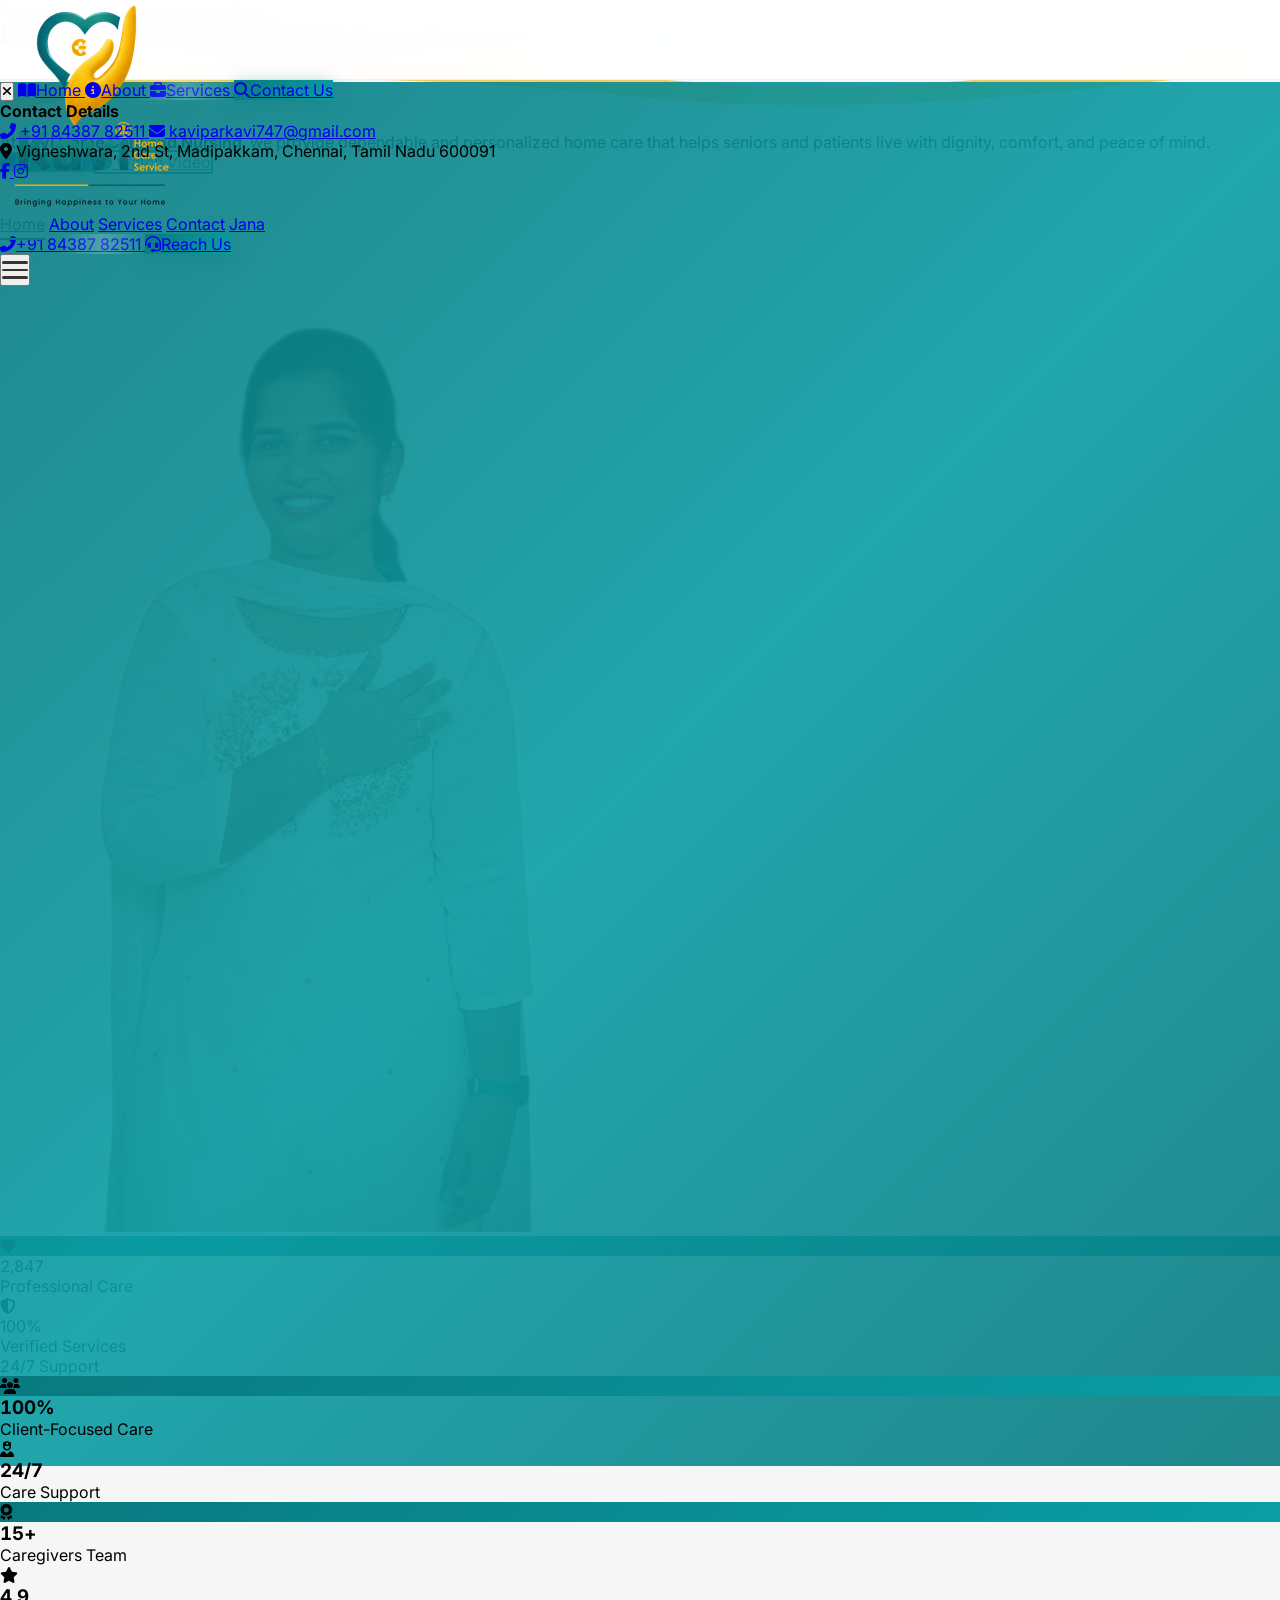
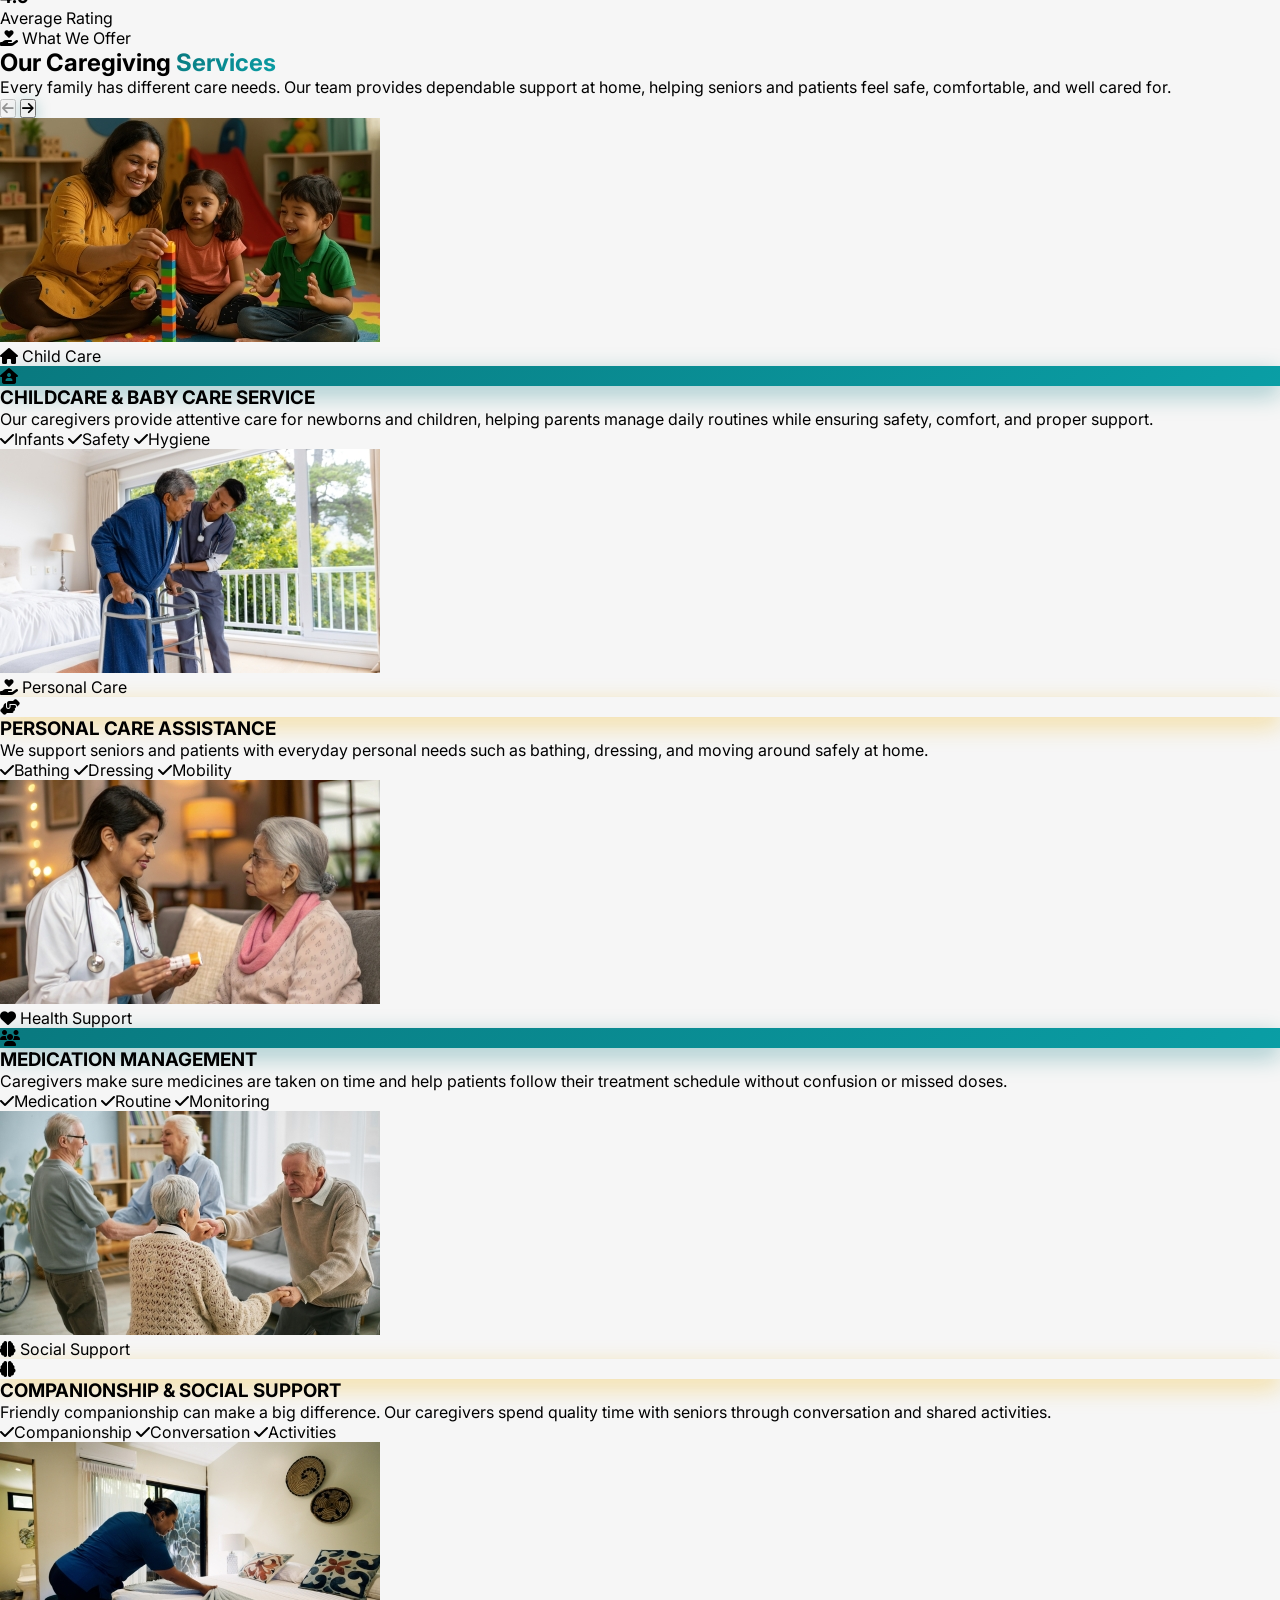
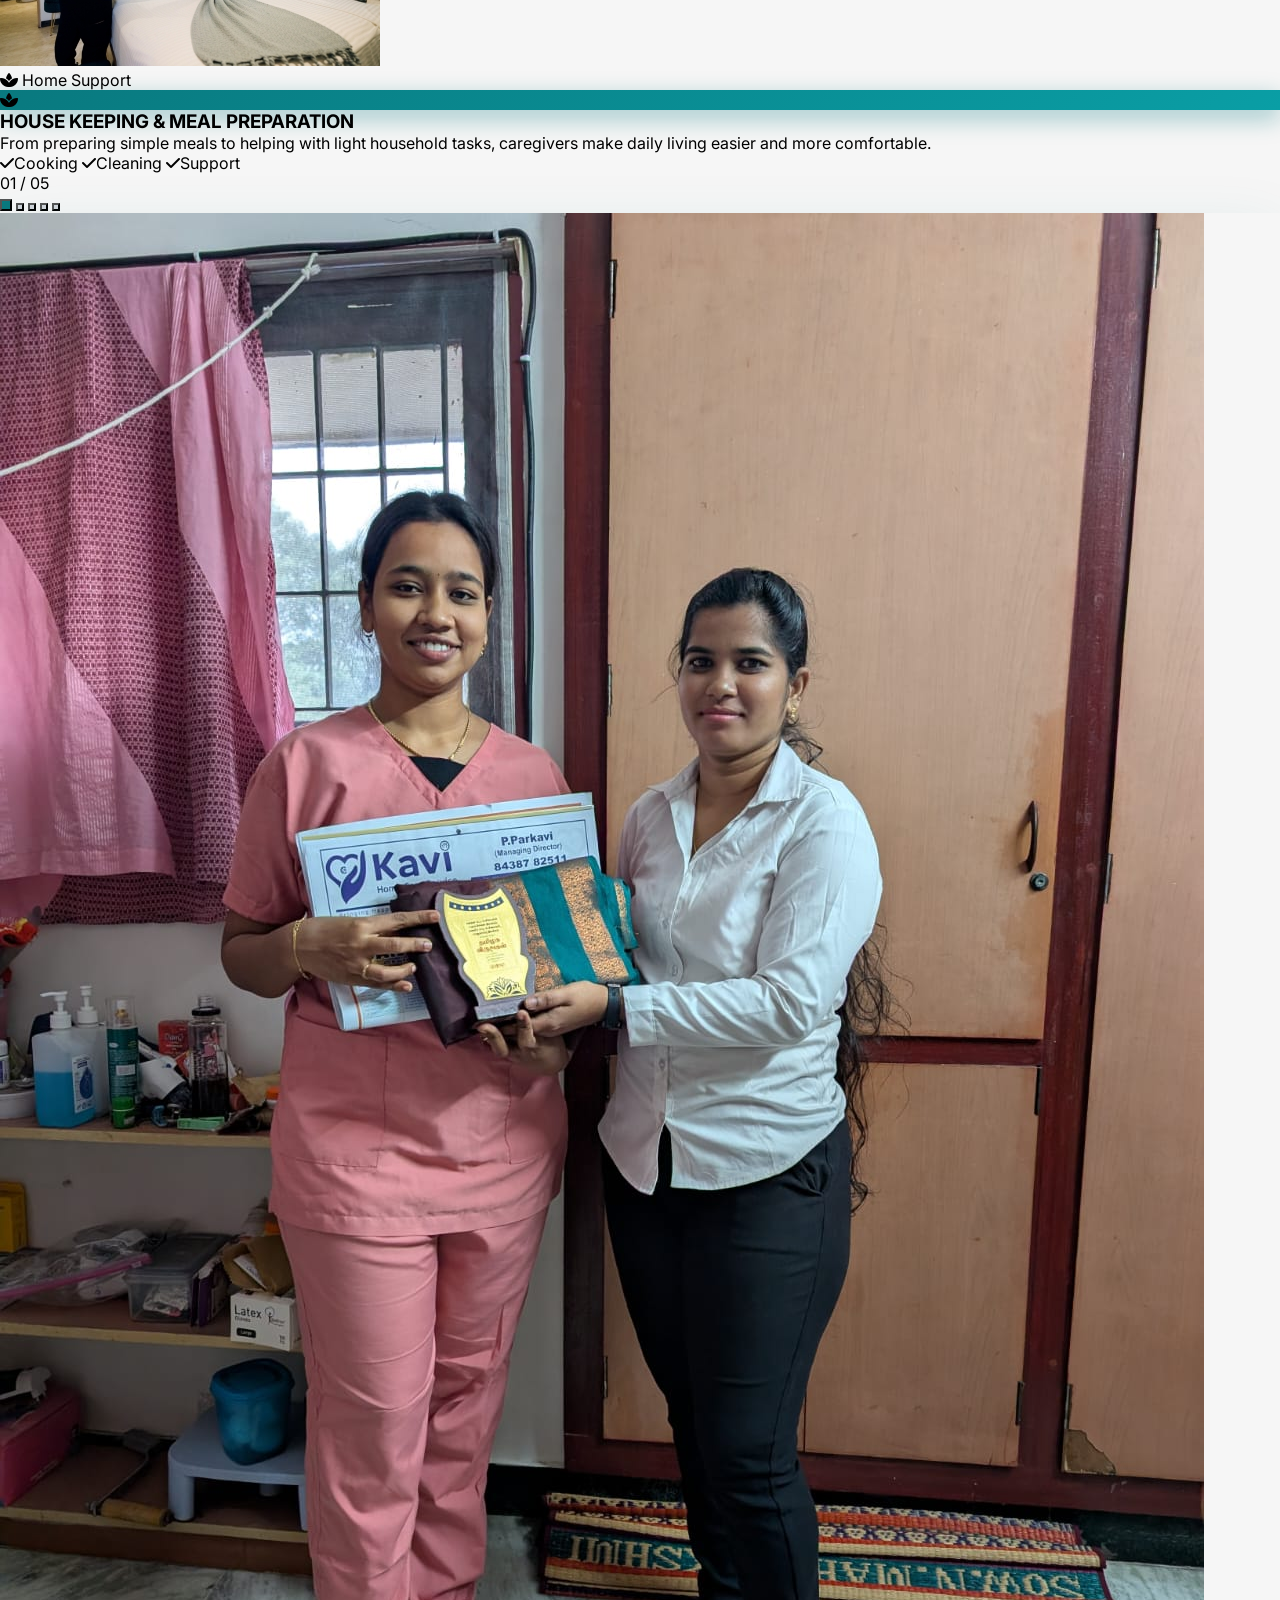
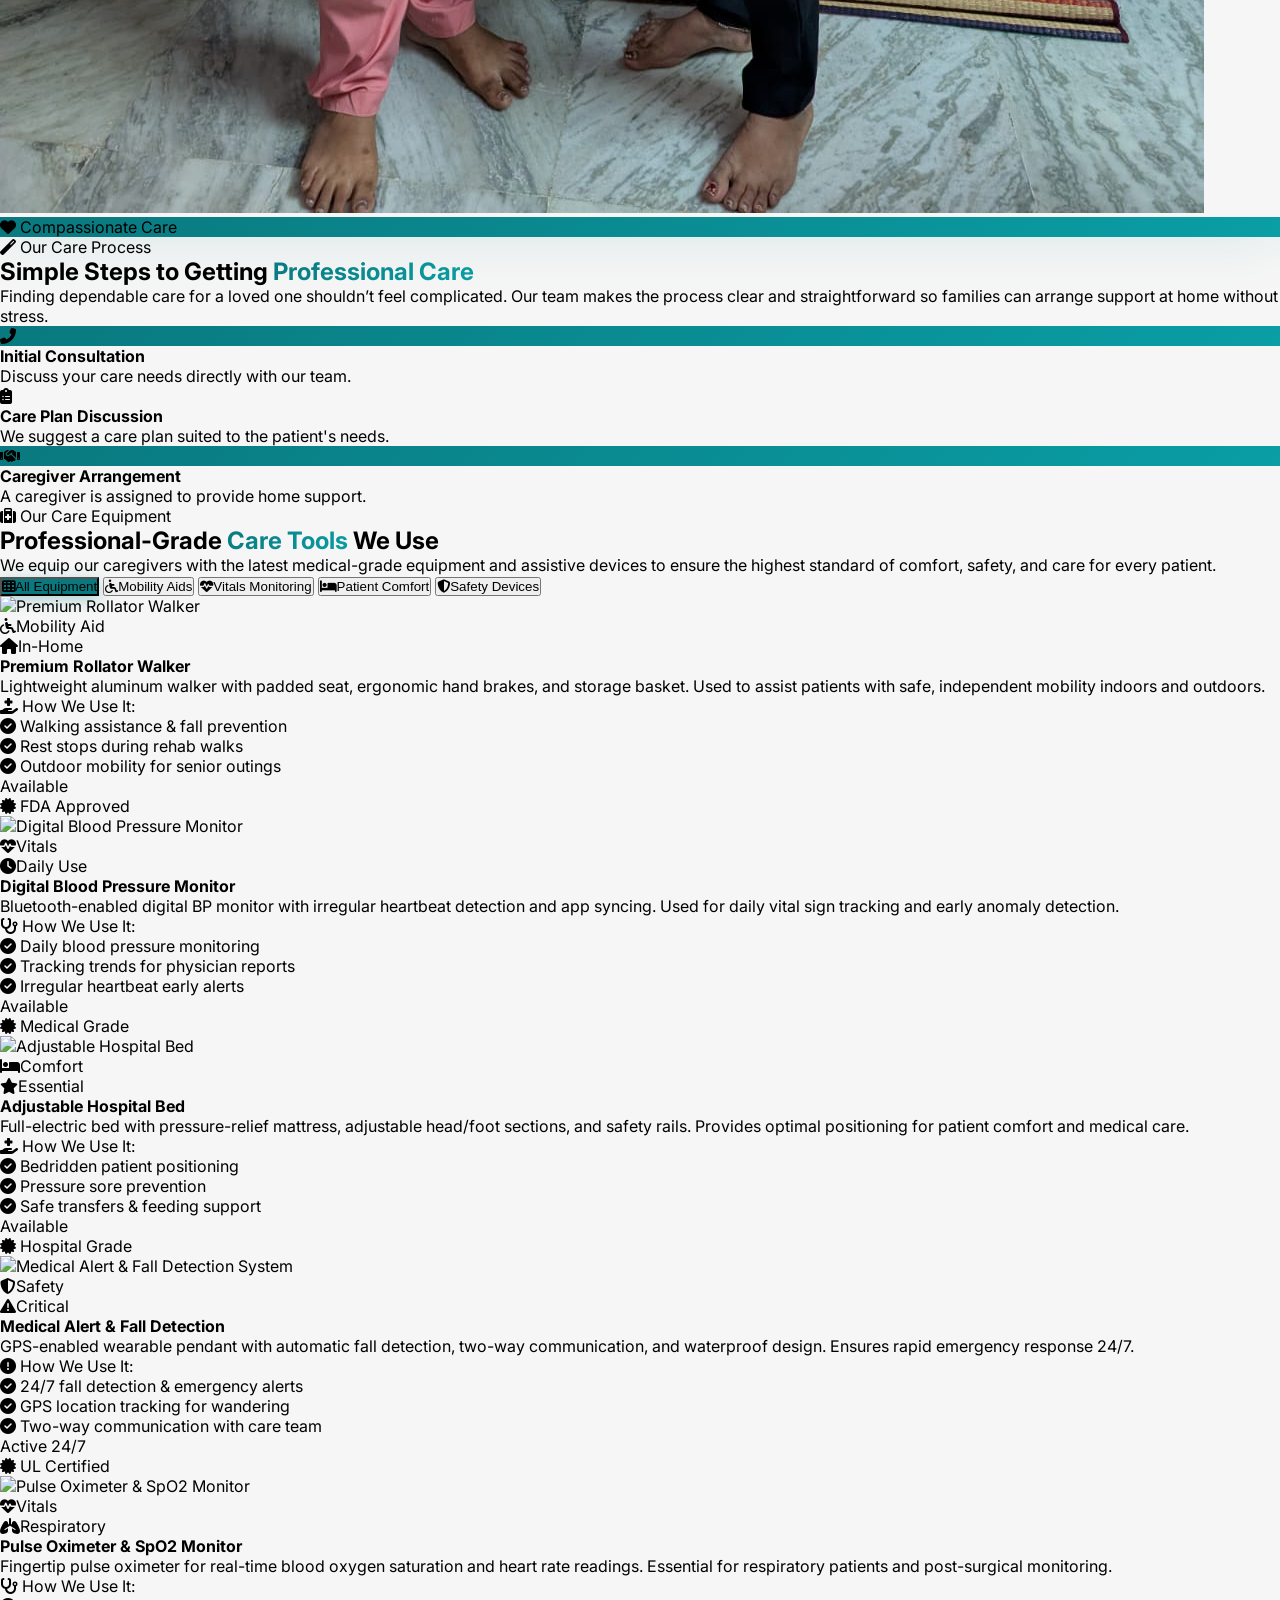
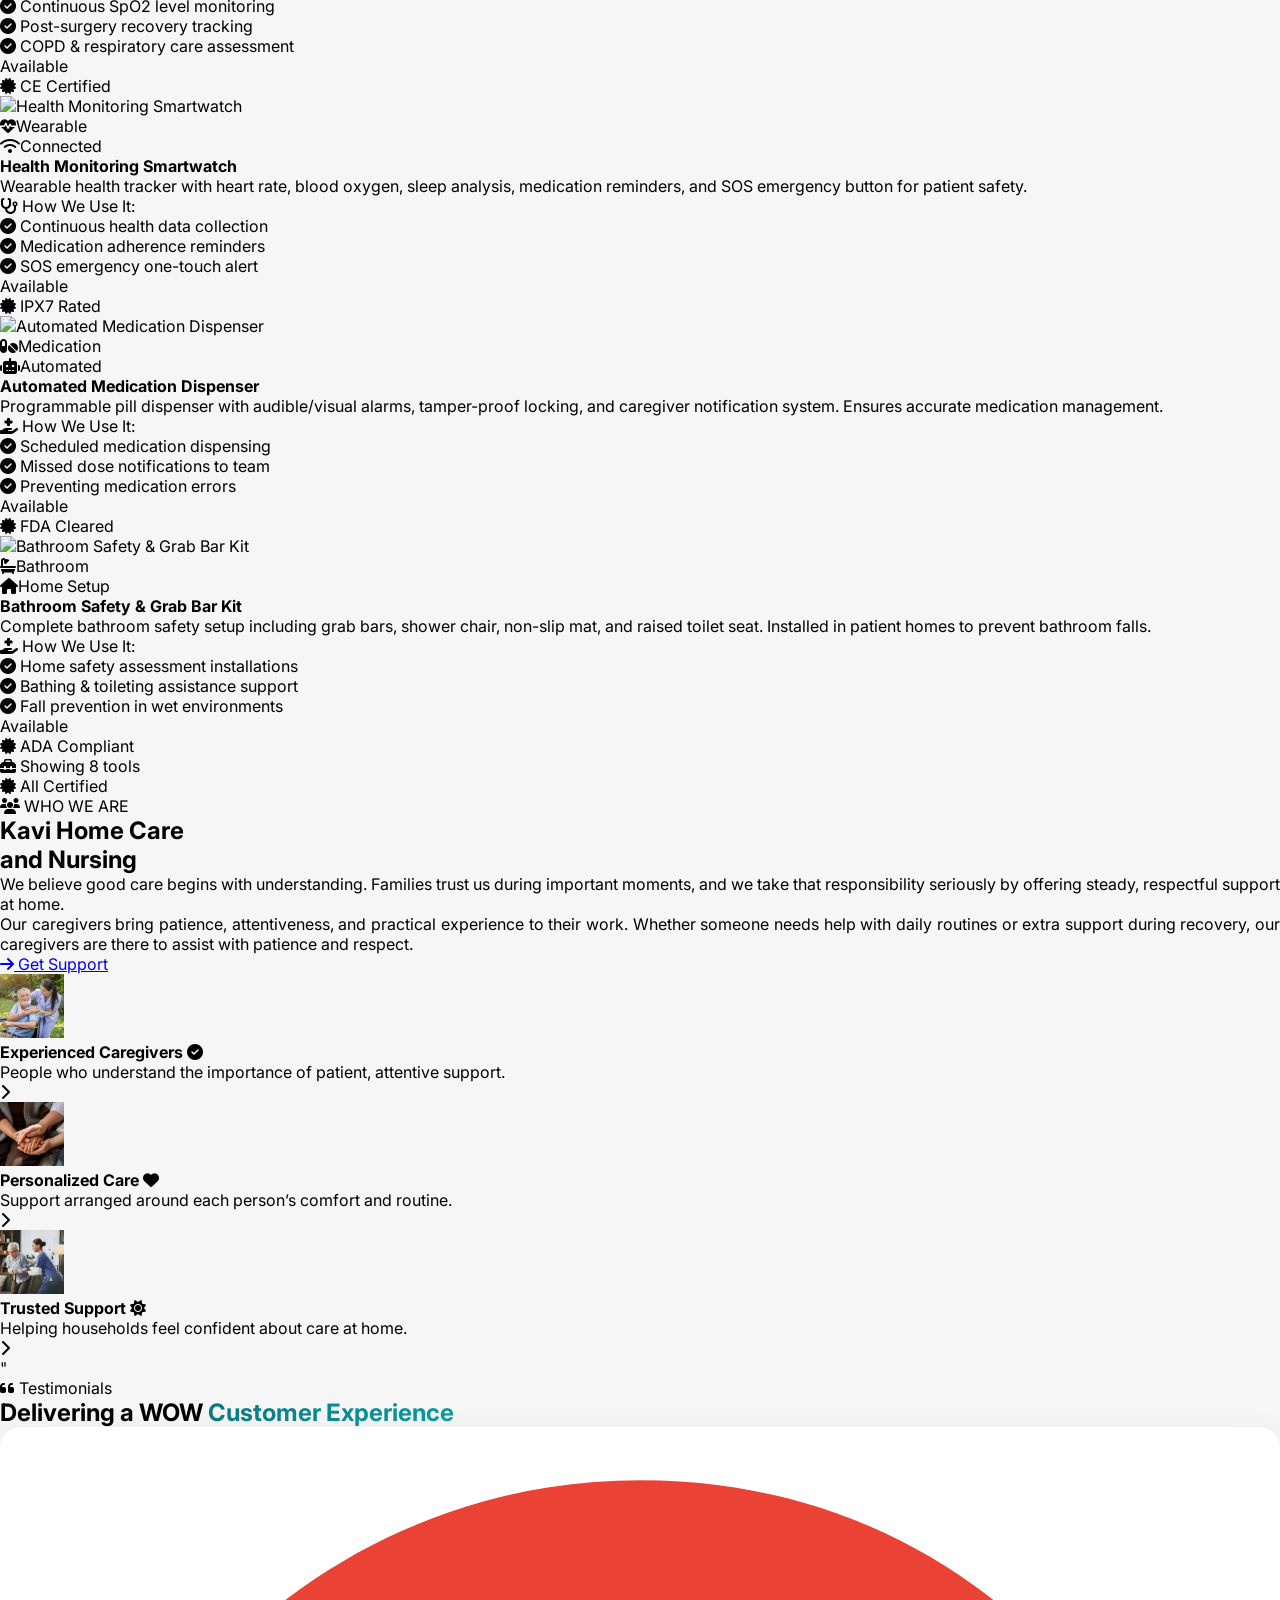
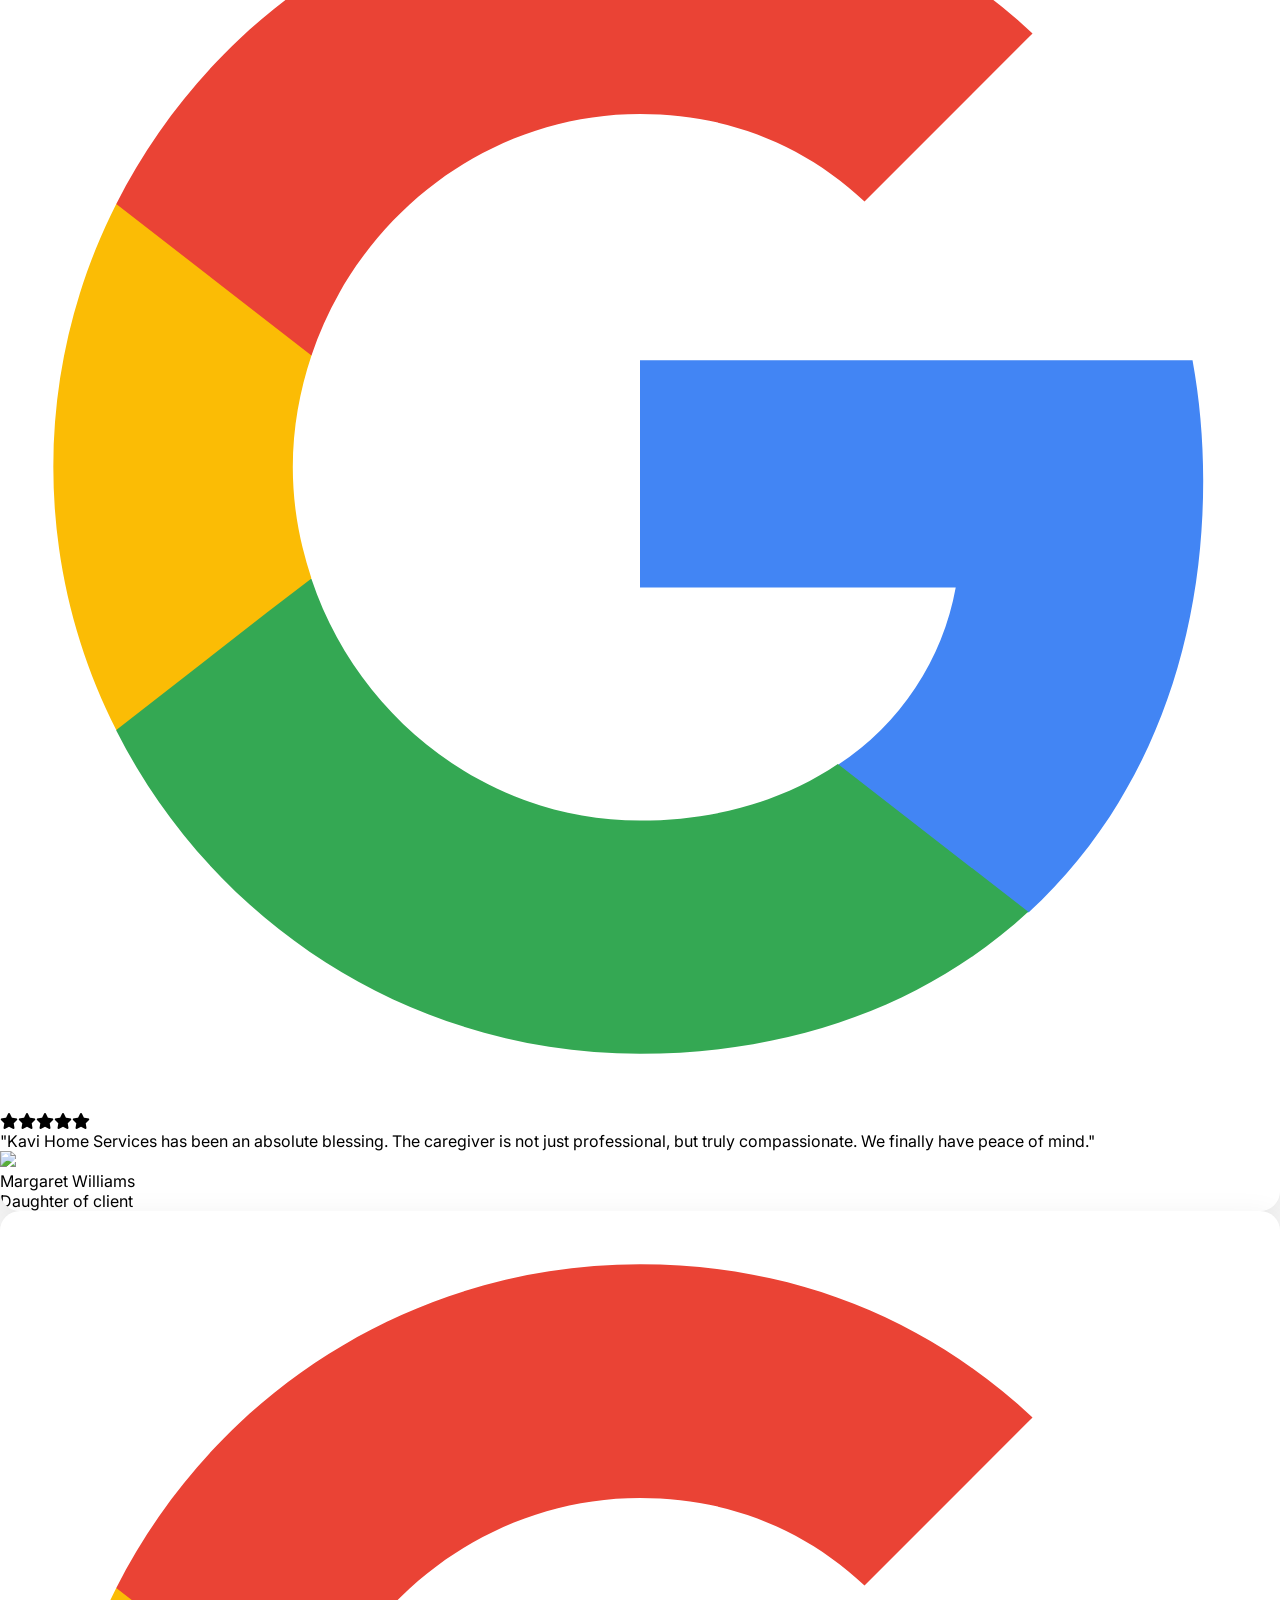
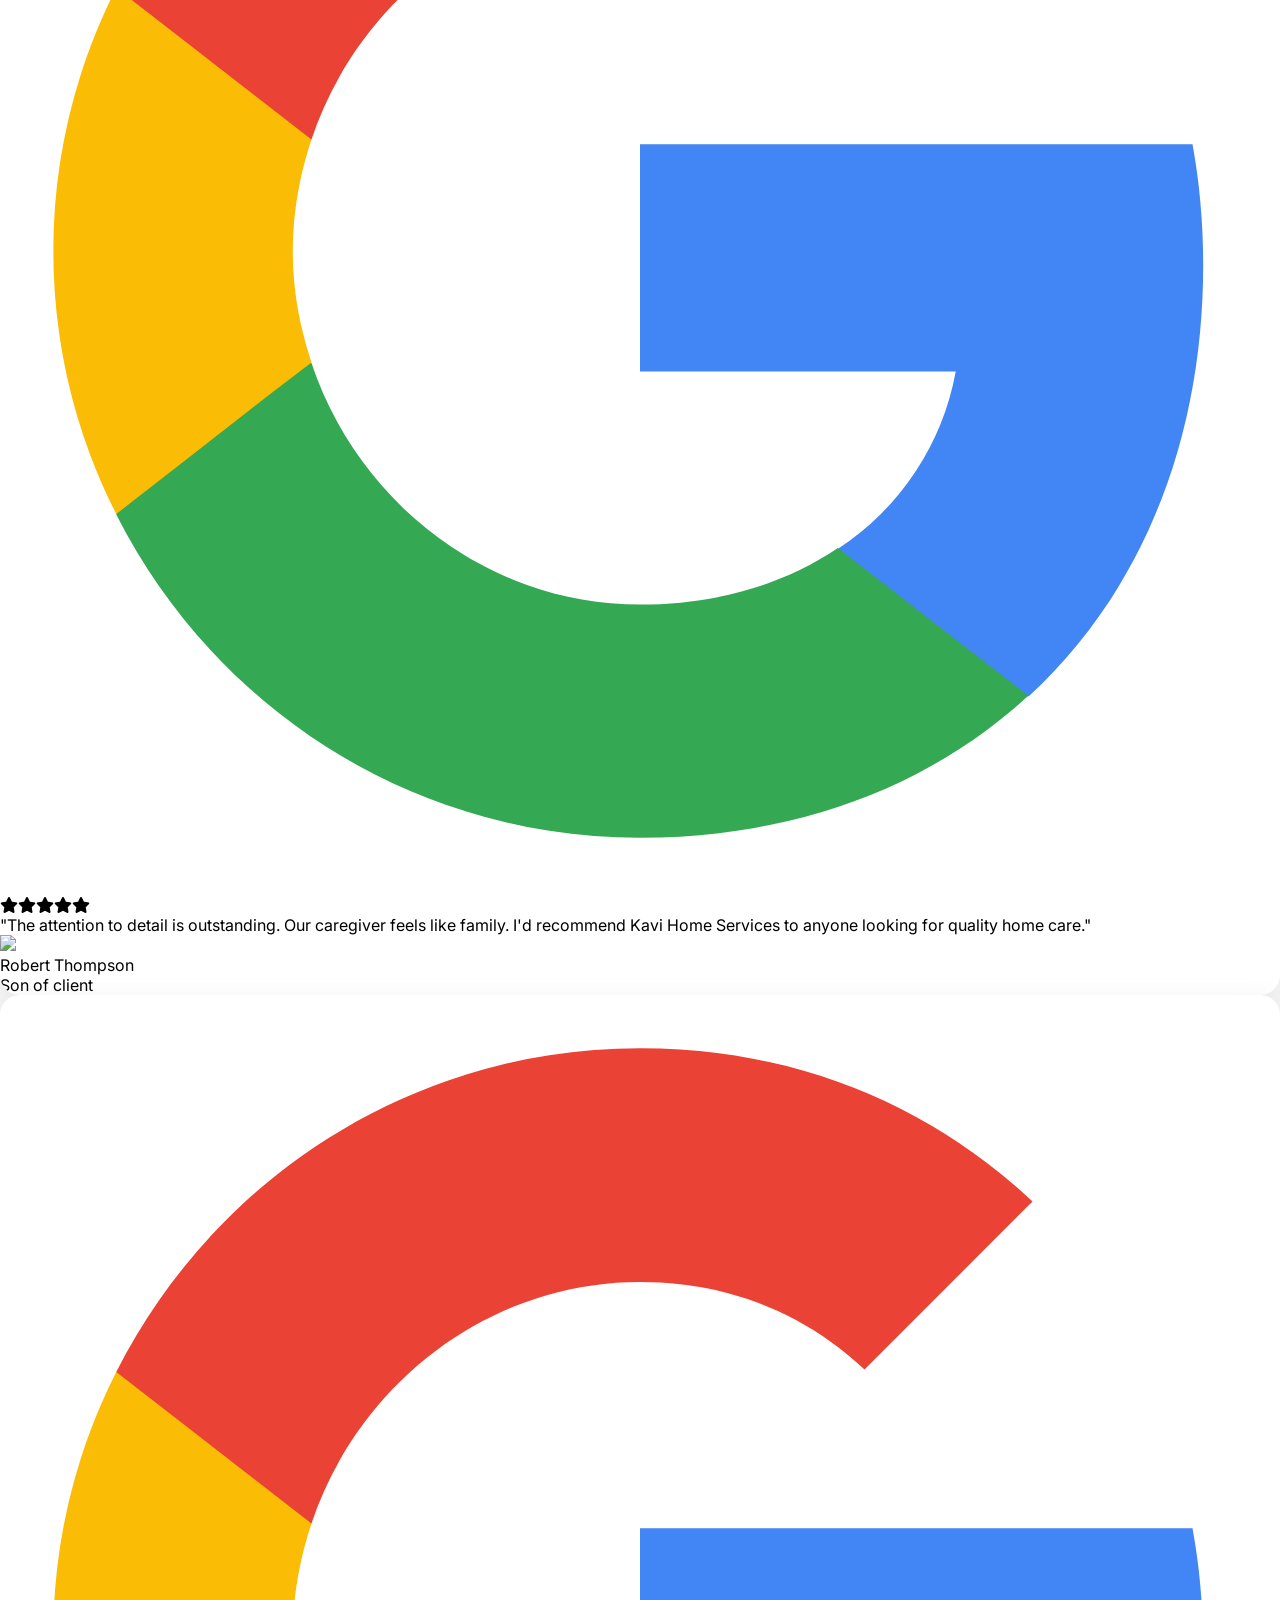
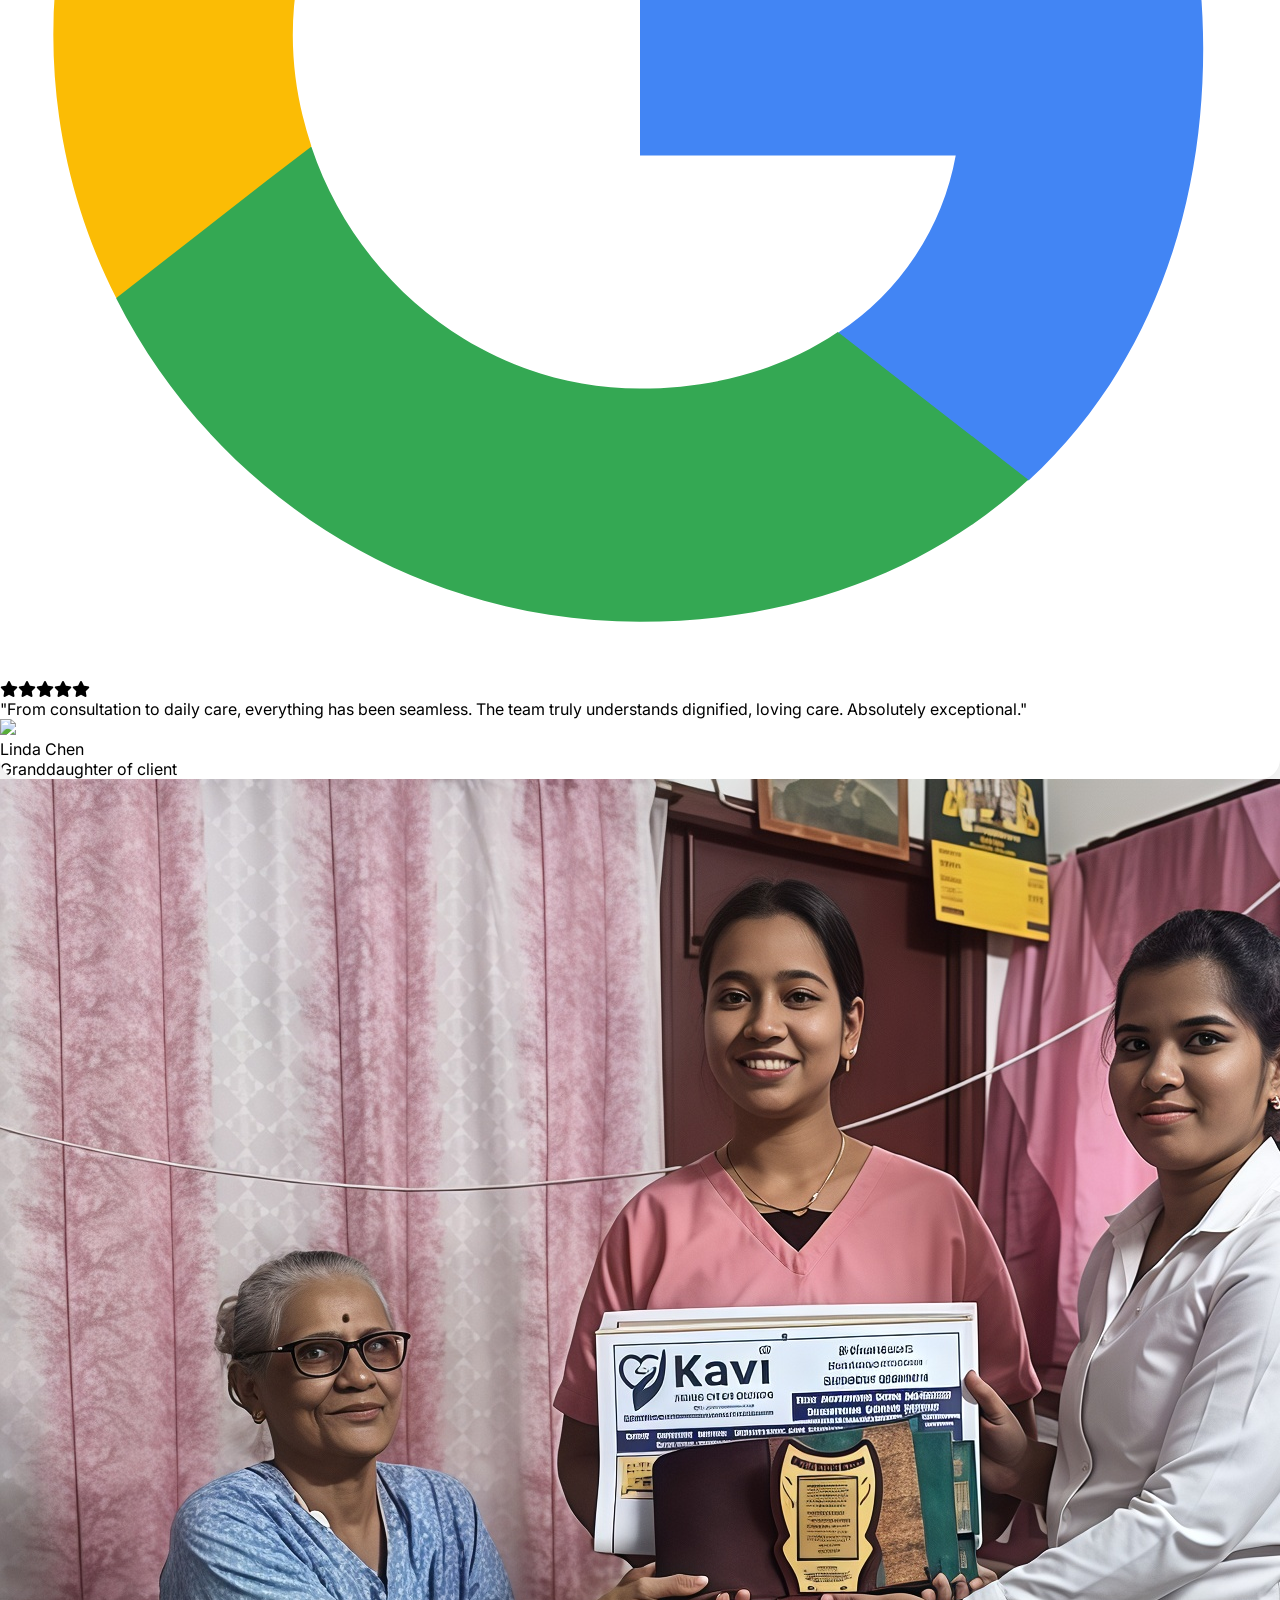
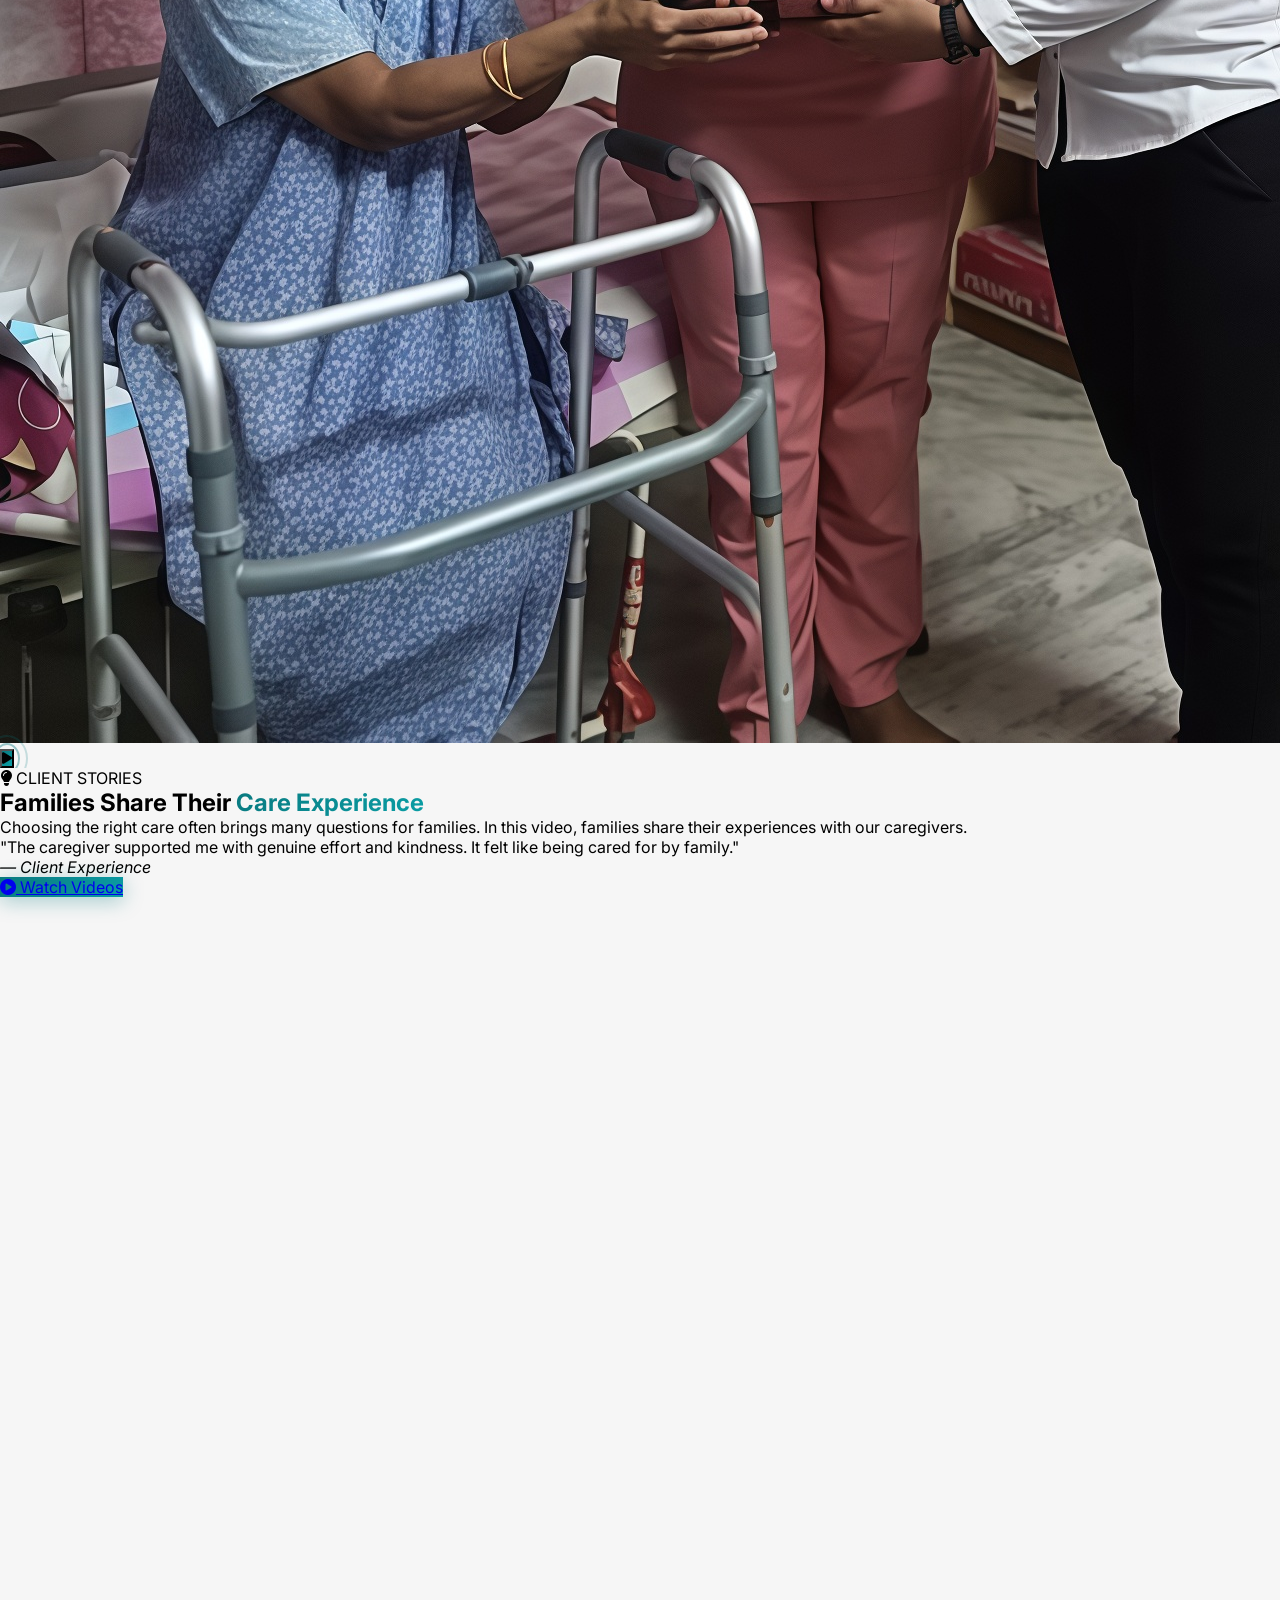
==== commit fe21e360: "Update index.html" ====
--- a/index.html
+++ b/index.html
@@ -412,8 +412,7 @@
                 <a href="services.html" class="nav-link text-sm font-medium text-gray-600 transition-all duration-300">Services</a>
                 <a href="contact.html" class="nav-link text-sm font-medium text-gray-600 transition-all duration-300">Contact</a>
                 <a href="about.html" class="nav-link text-sm font-medium text-gray-600 transition-all duration-300">Jana</a>
-                <a href="services.html" class="nav-link text-sm font-medium text-gray-600 transition-all duration-300">Vrex</a>
-
+              
 
             
             </nav>
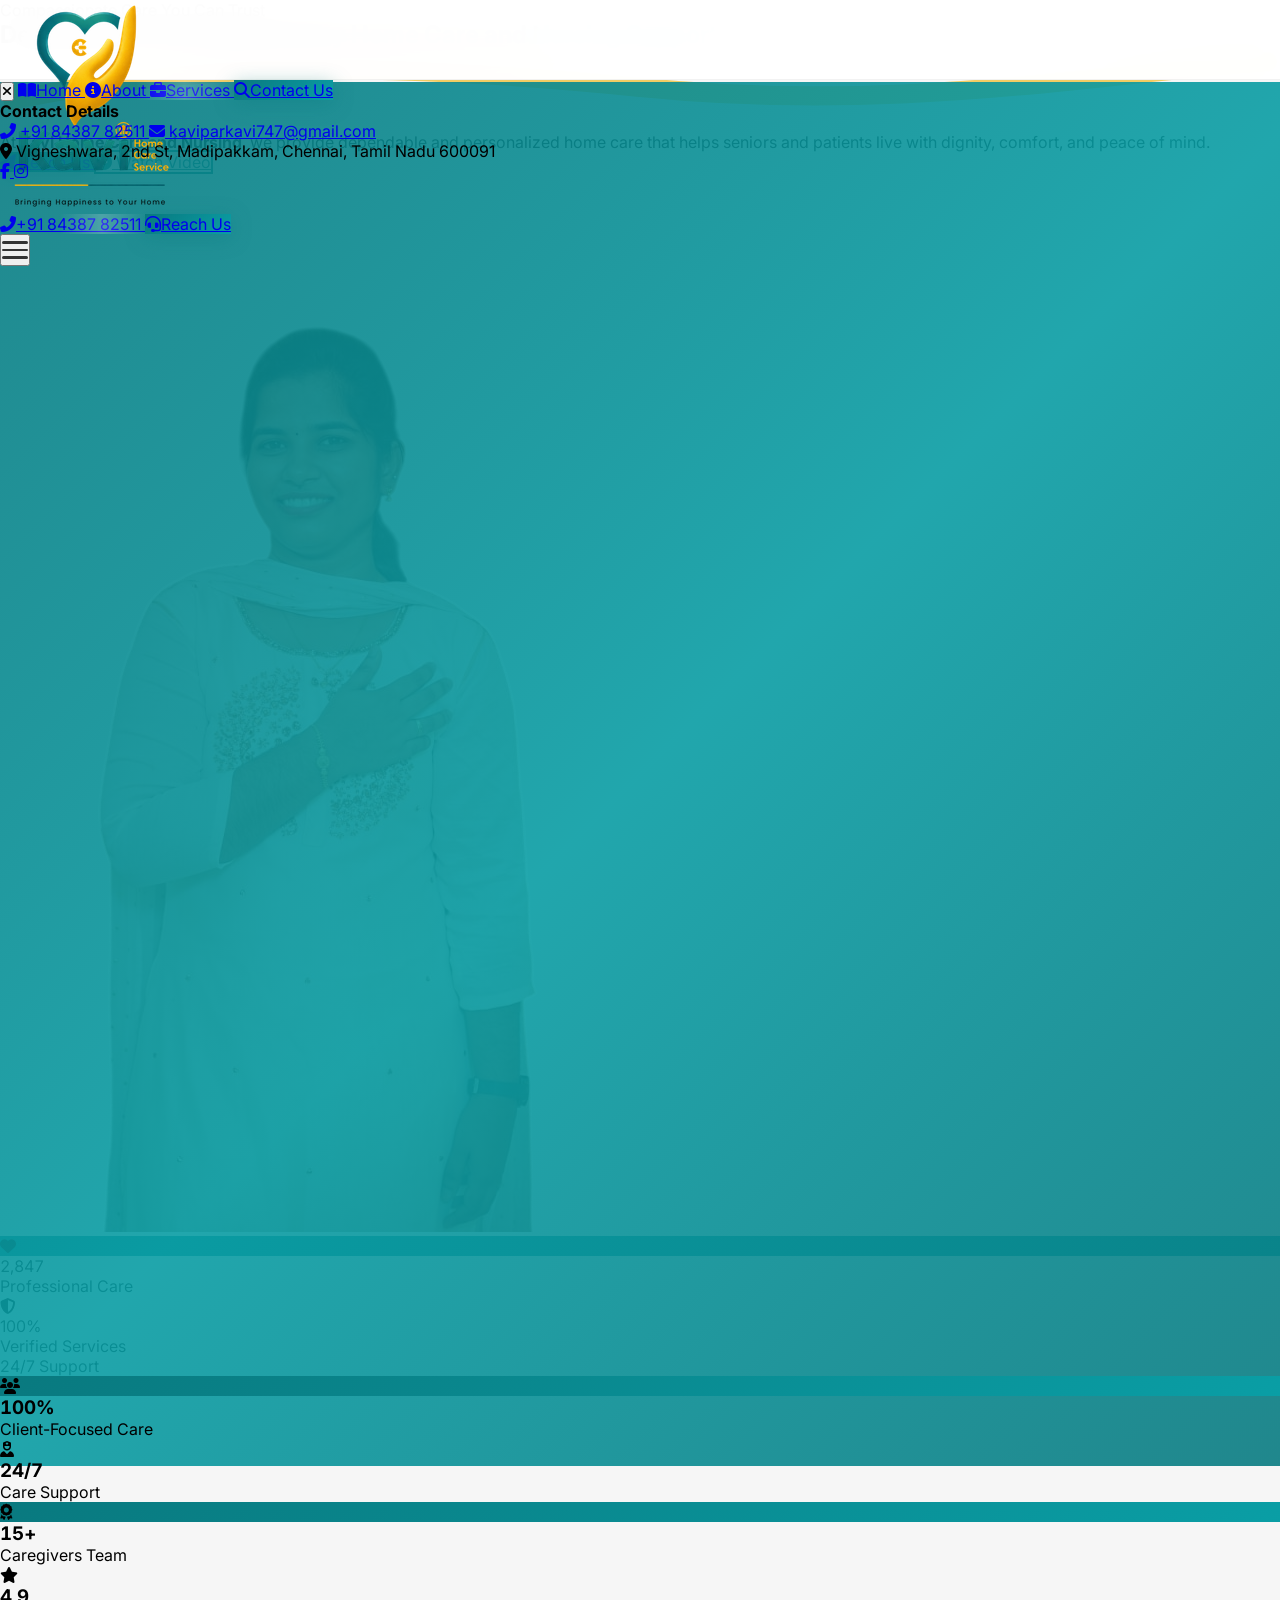
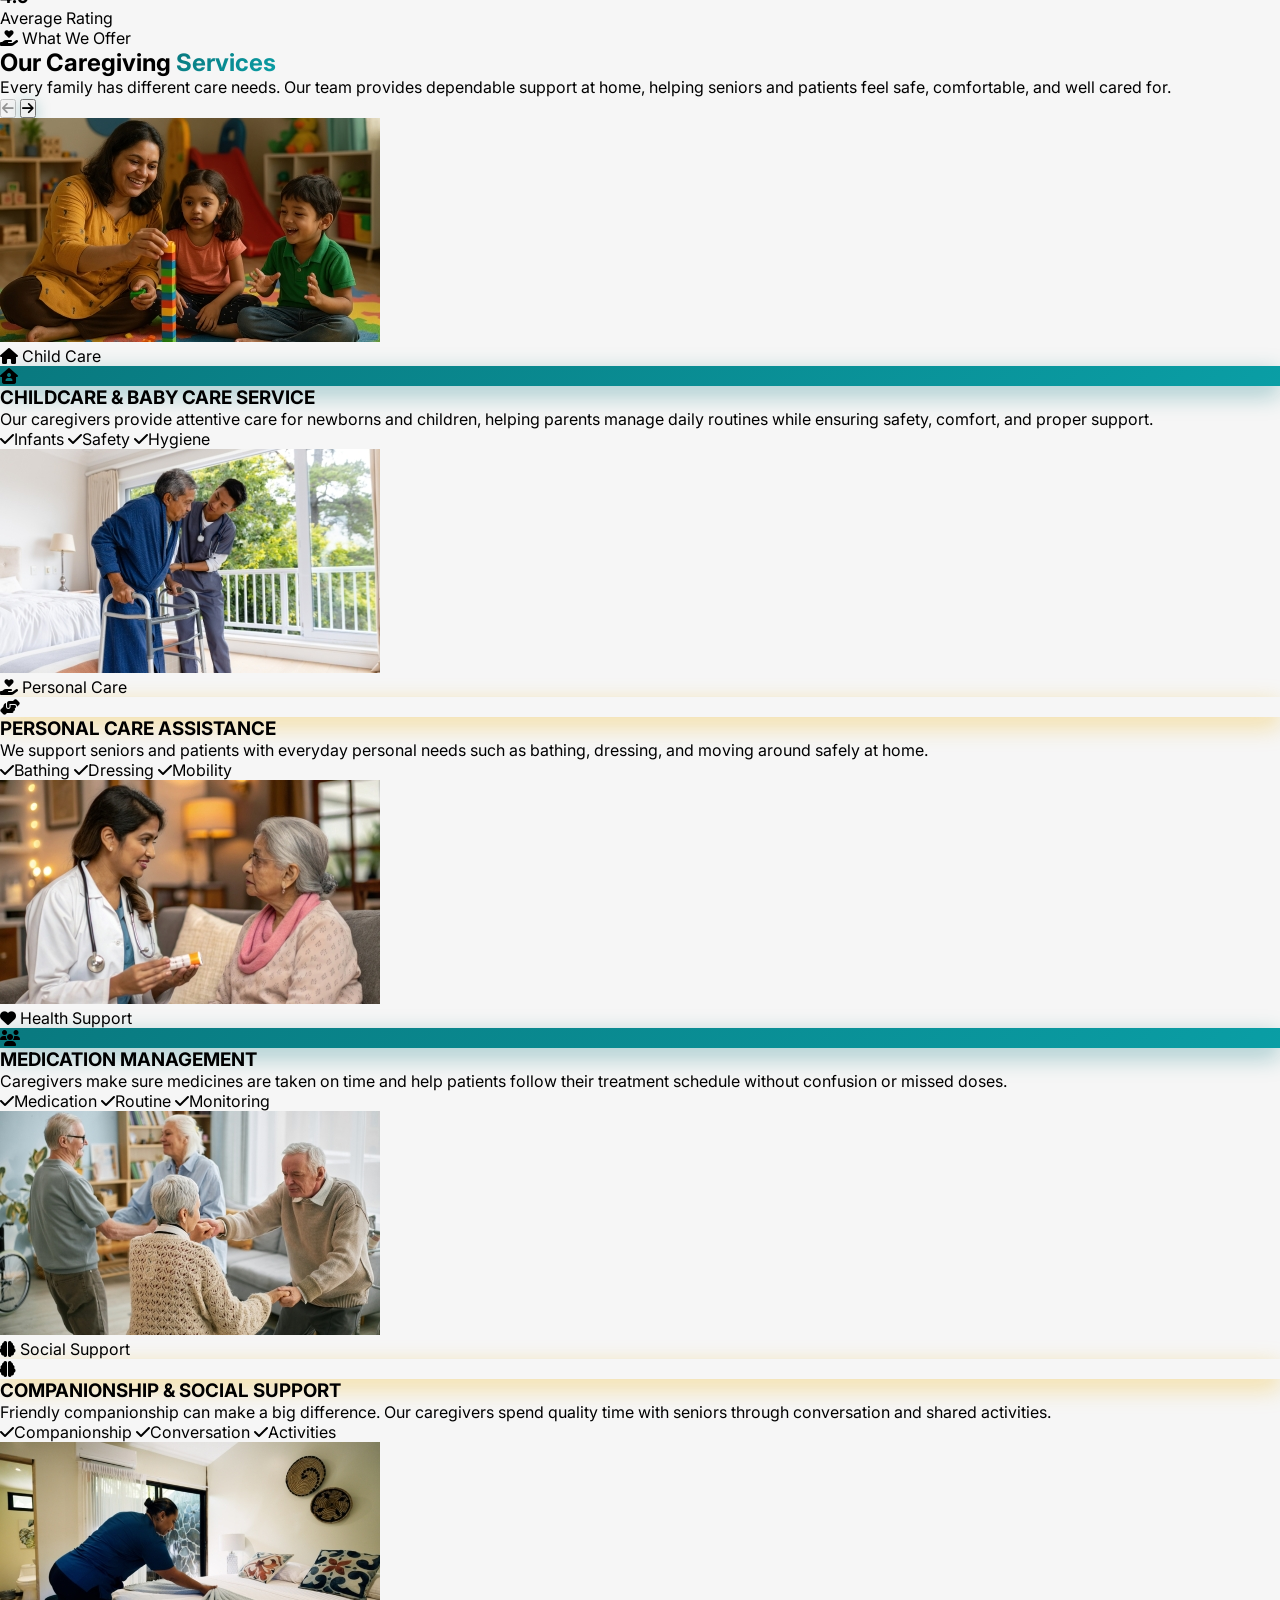
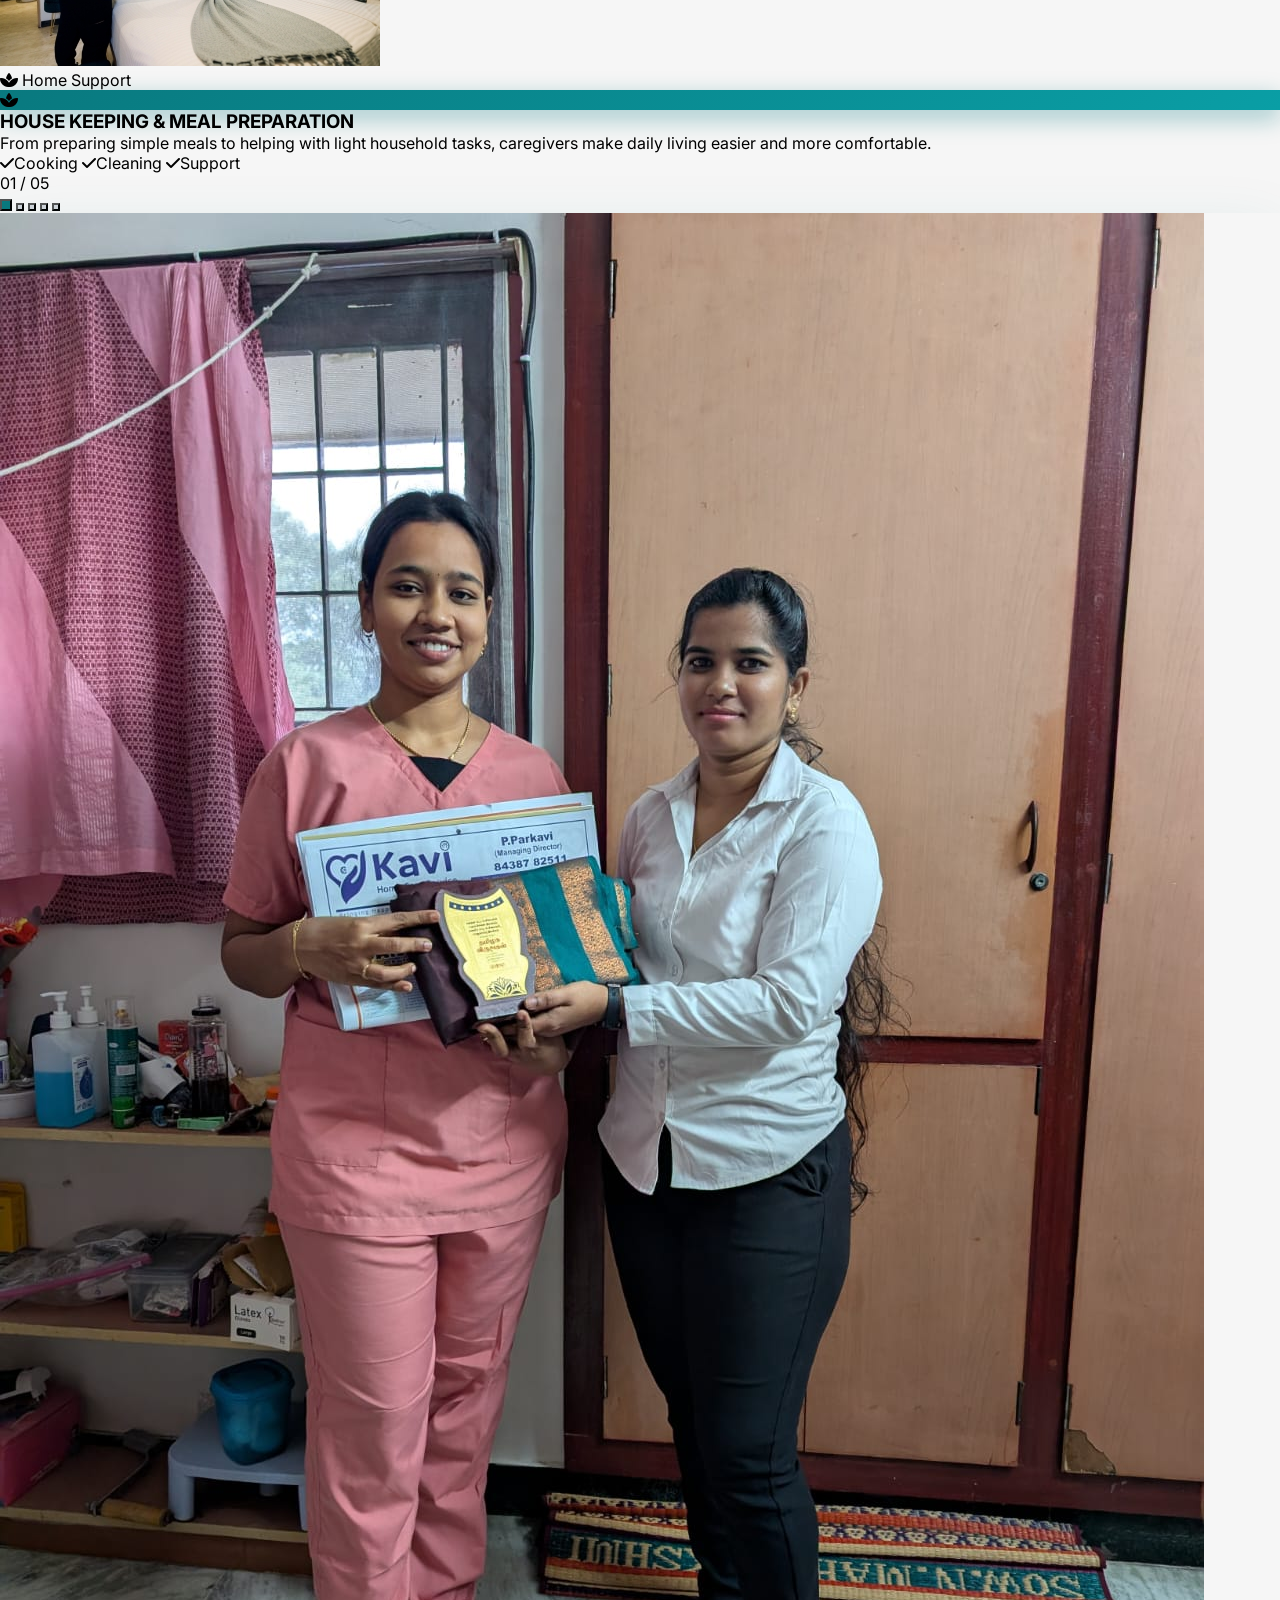
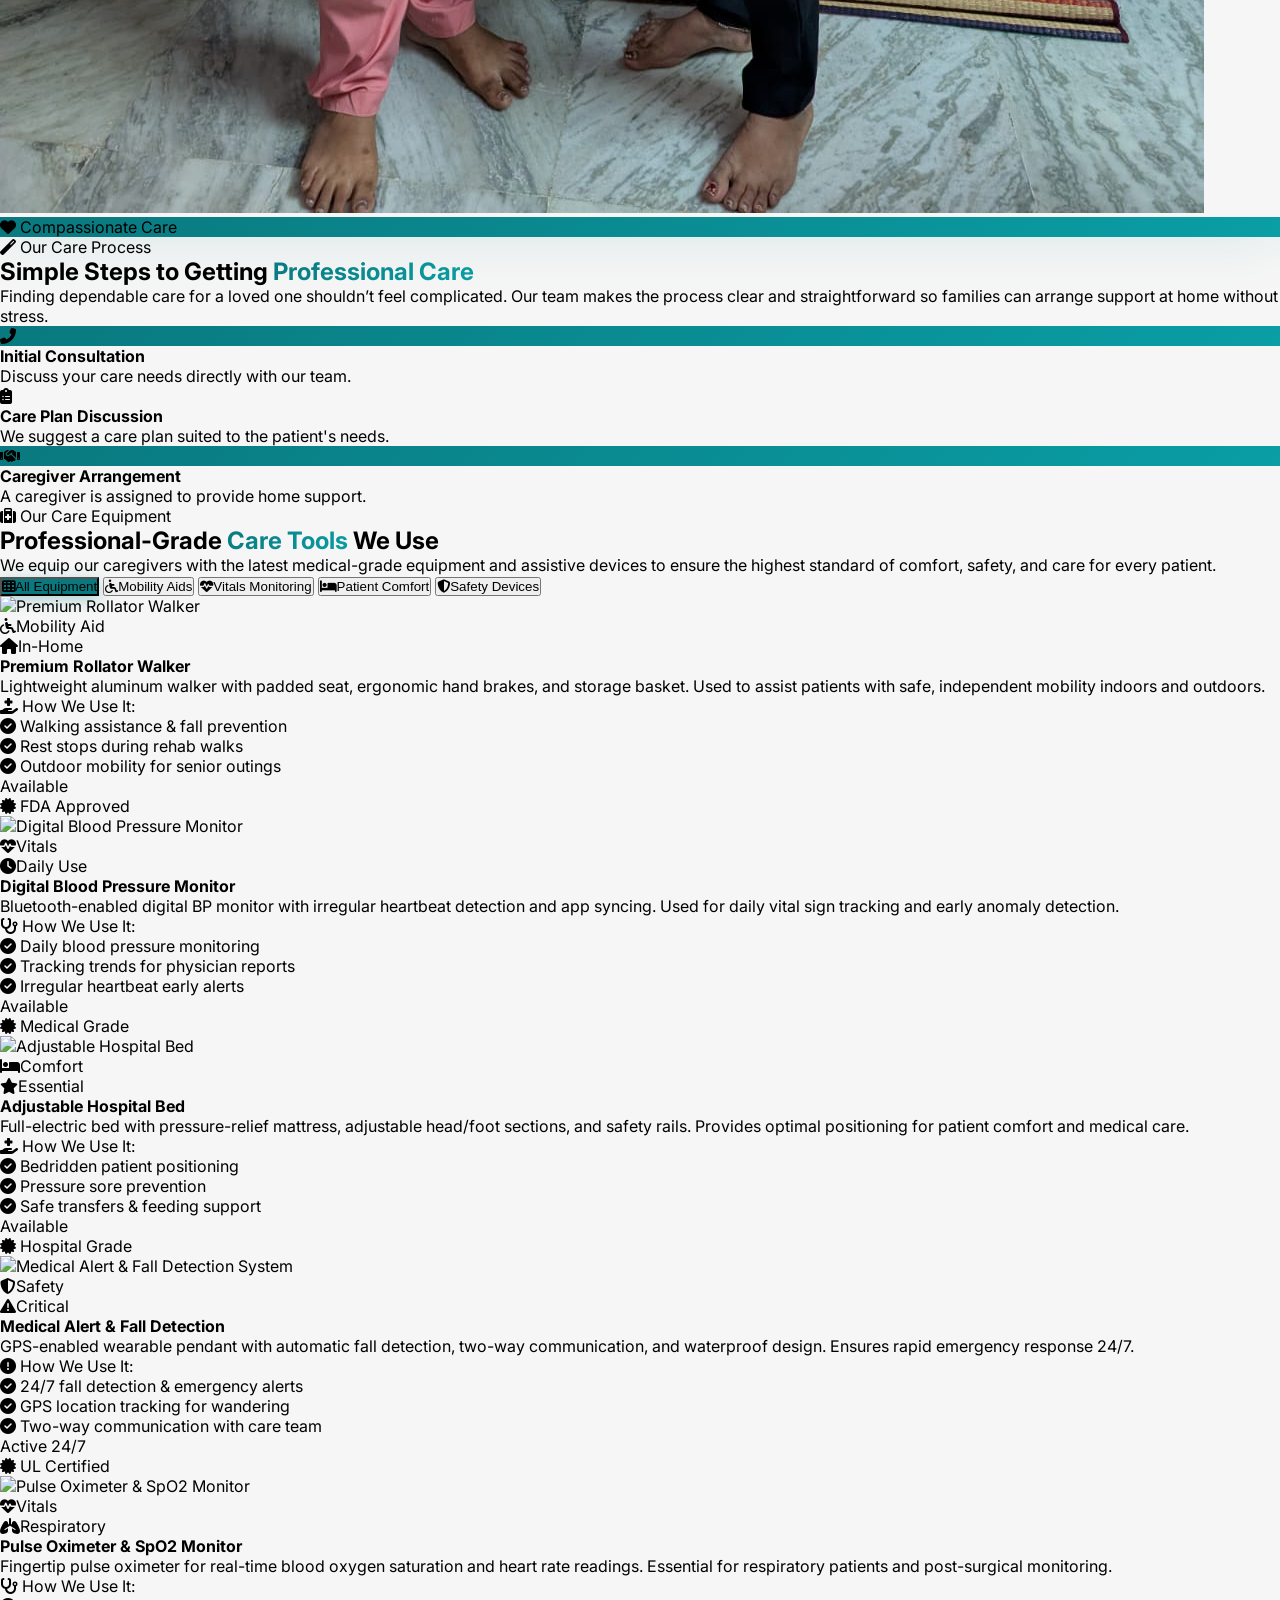
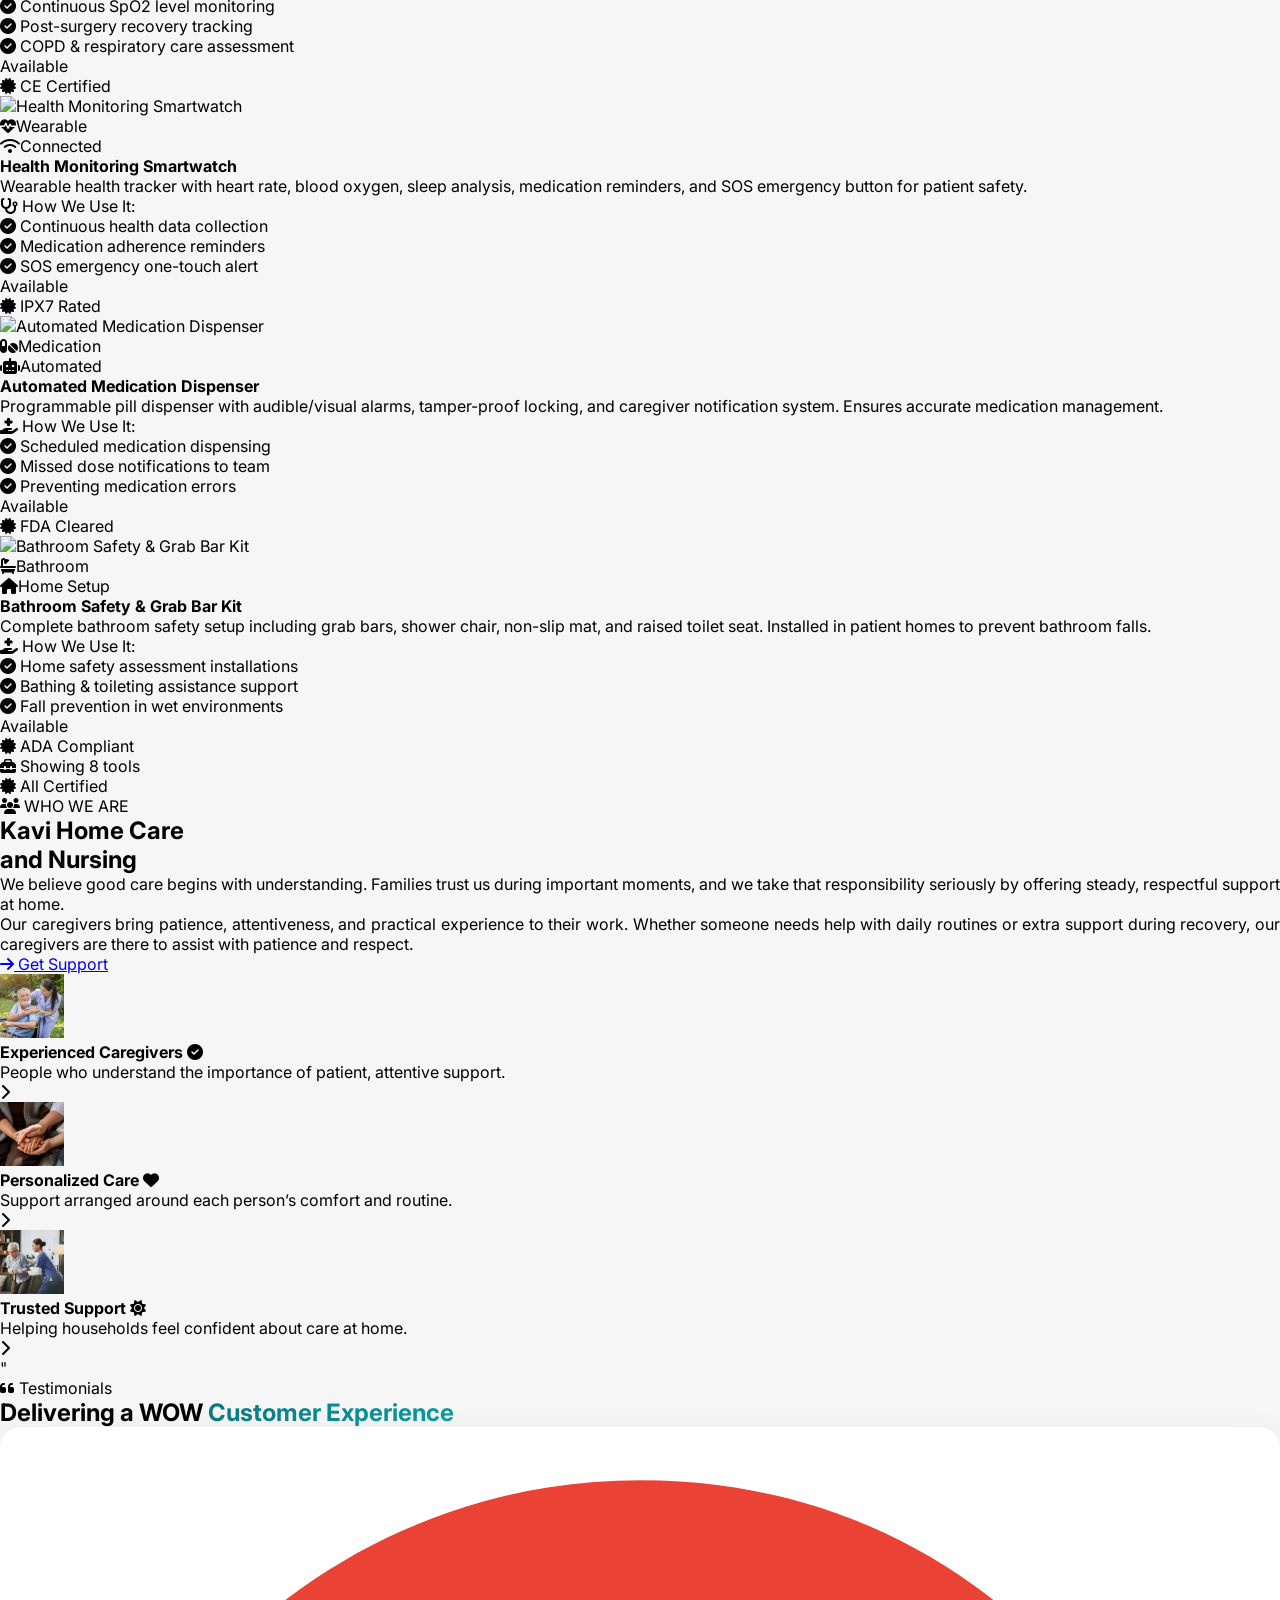
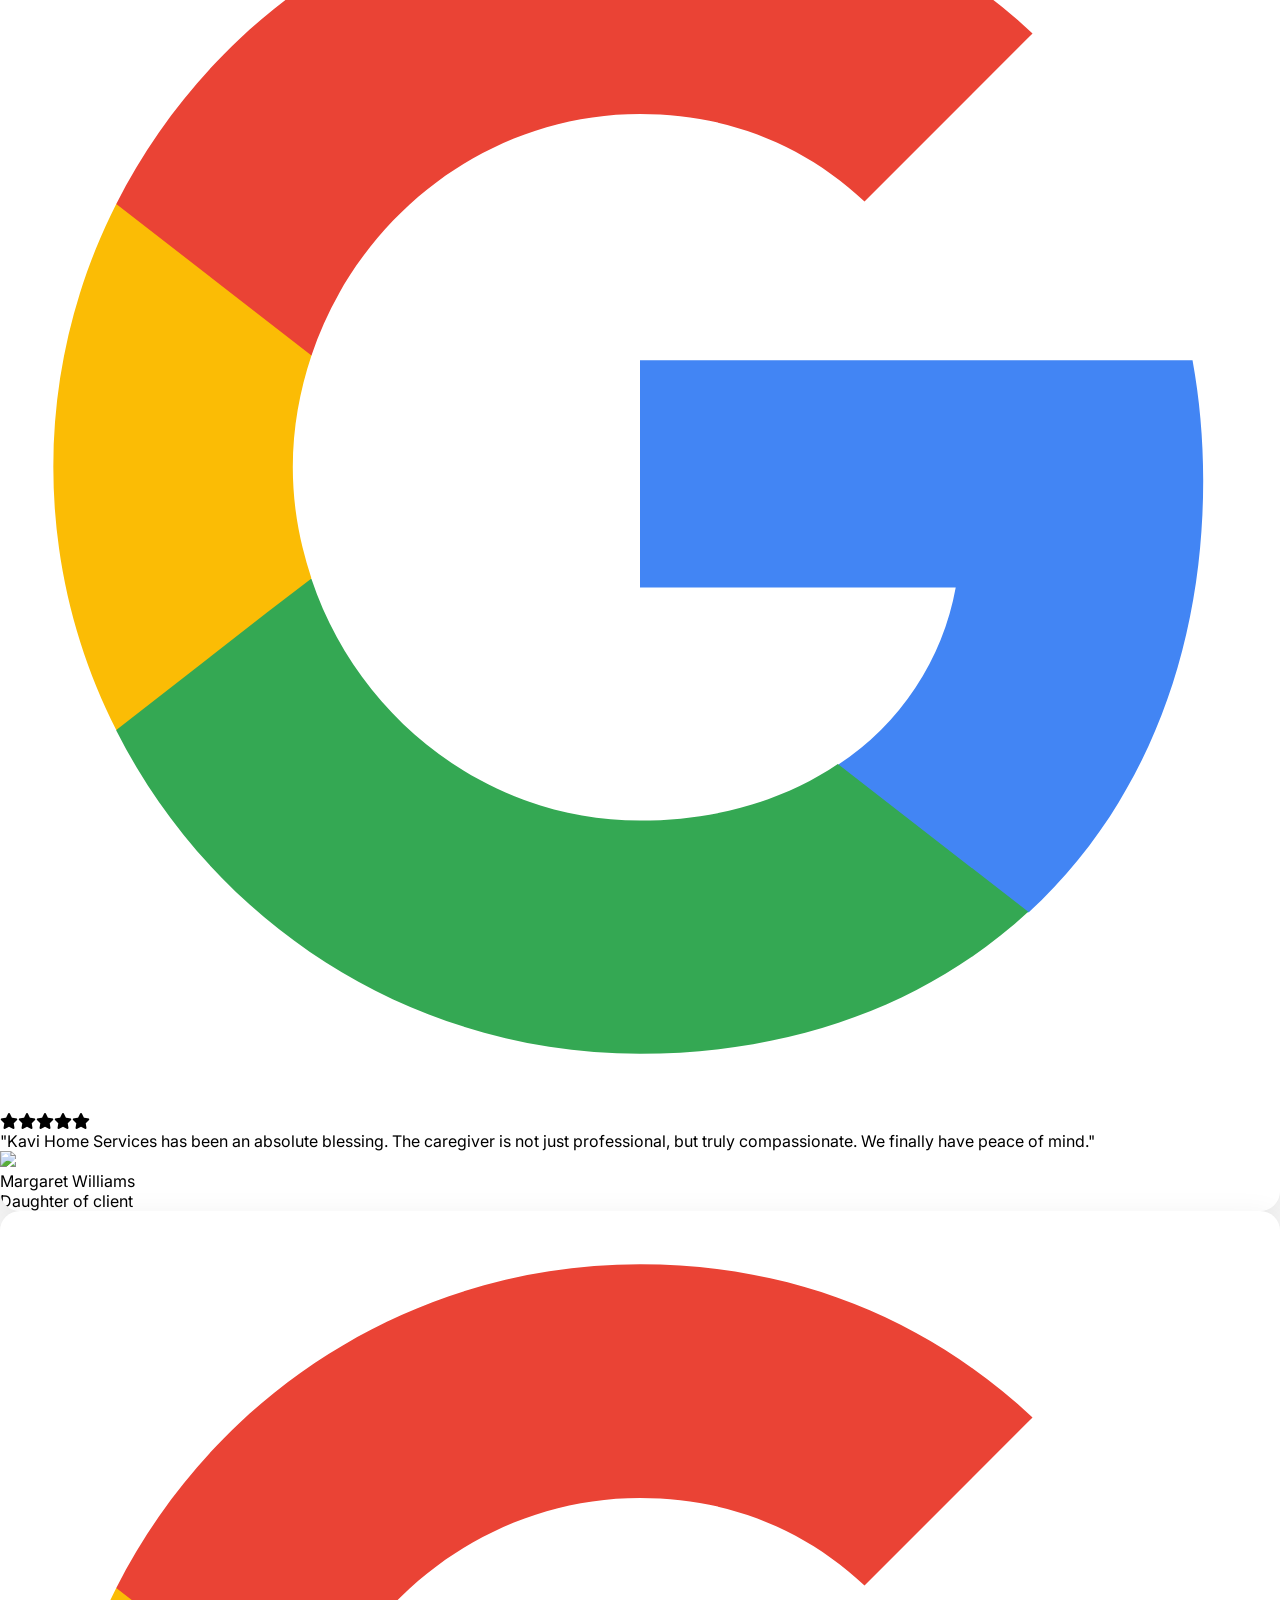
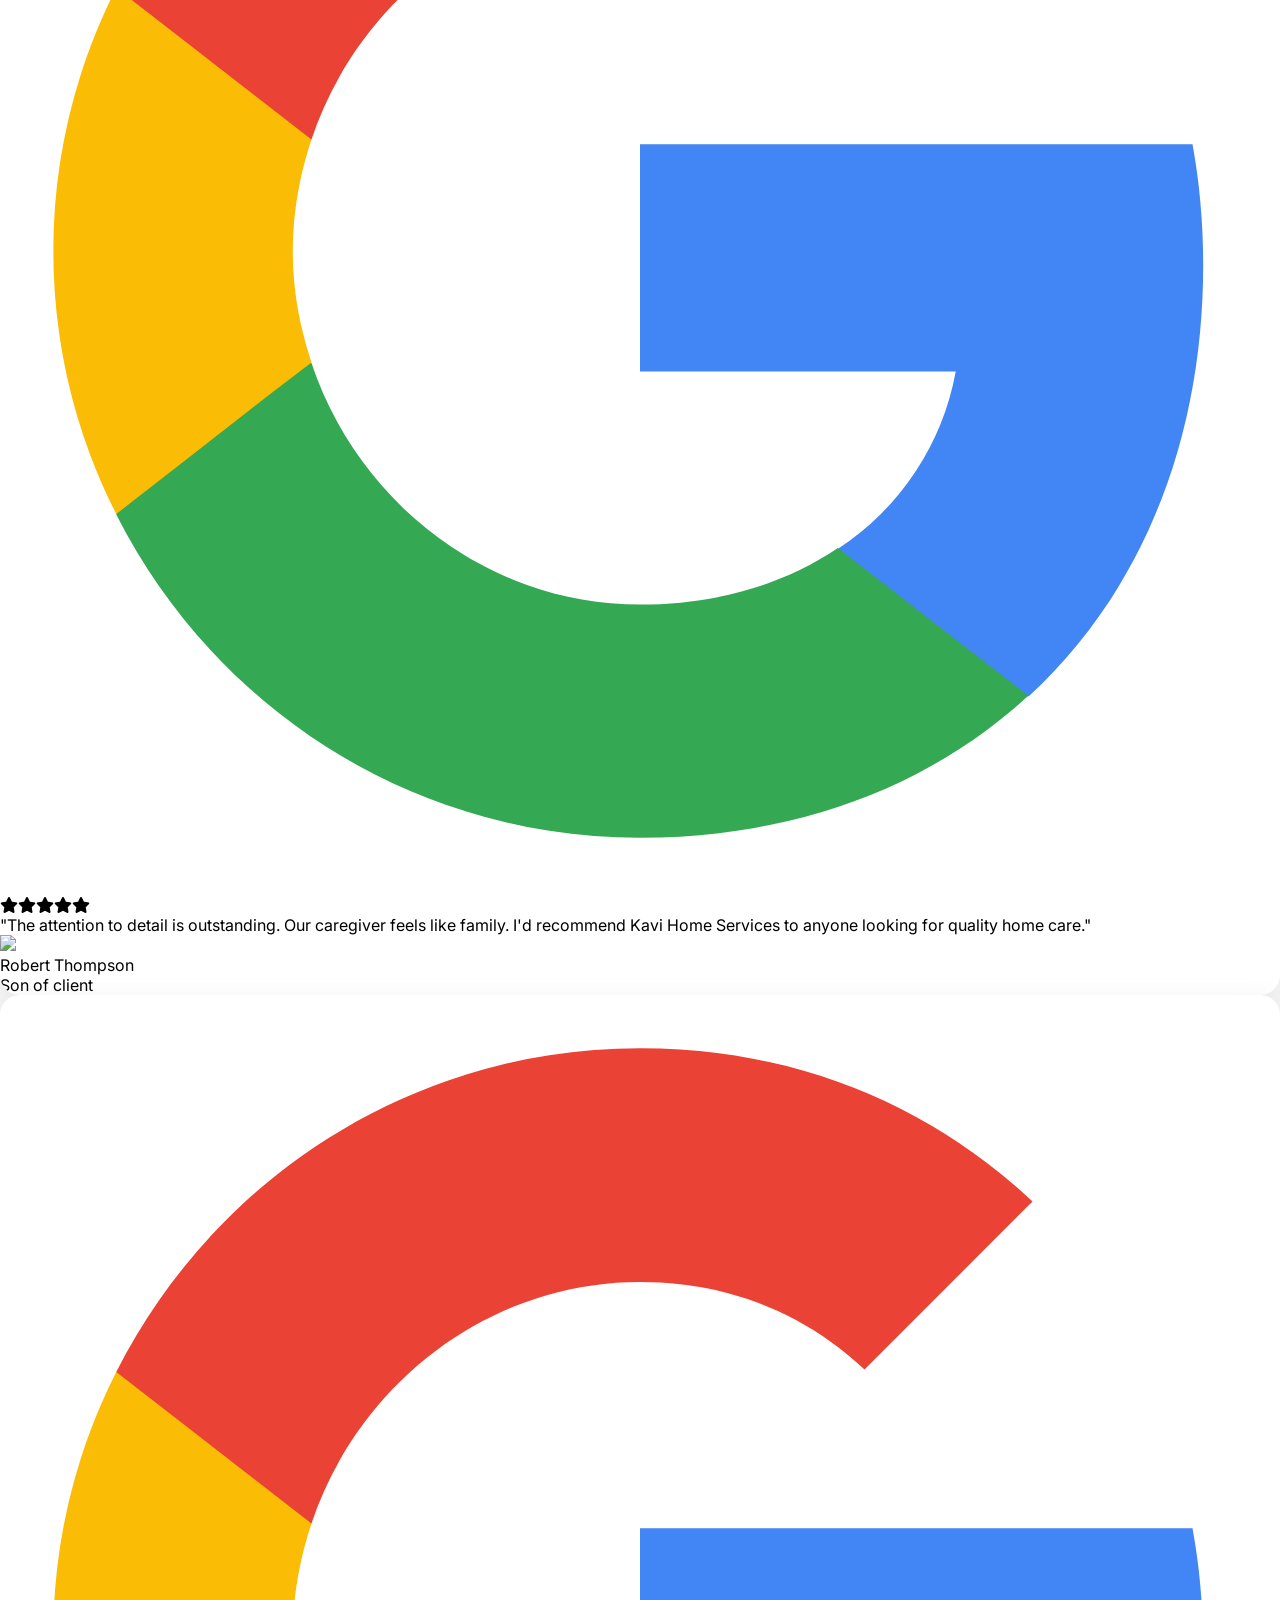
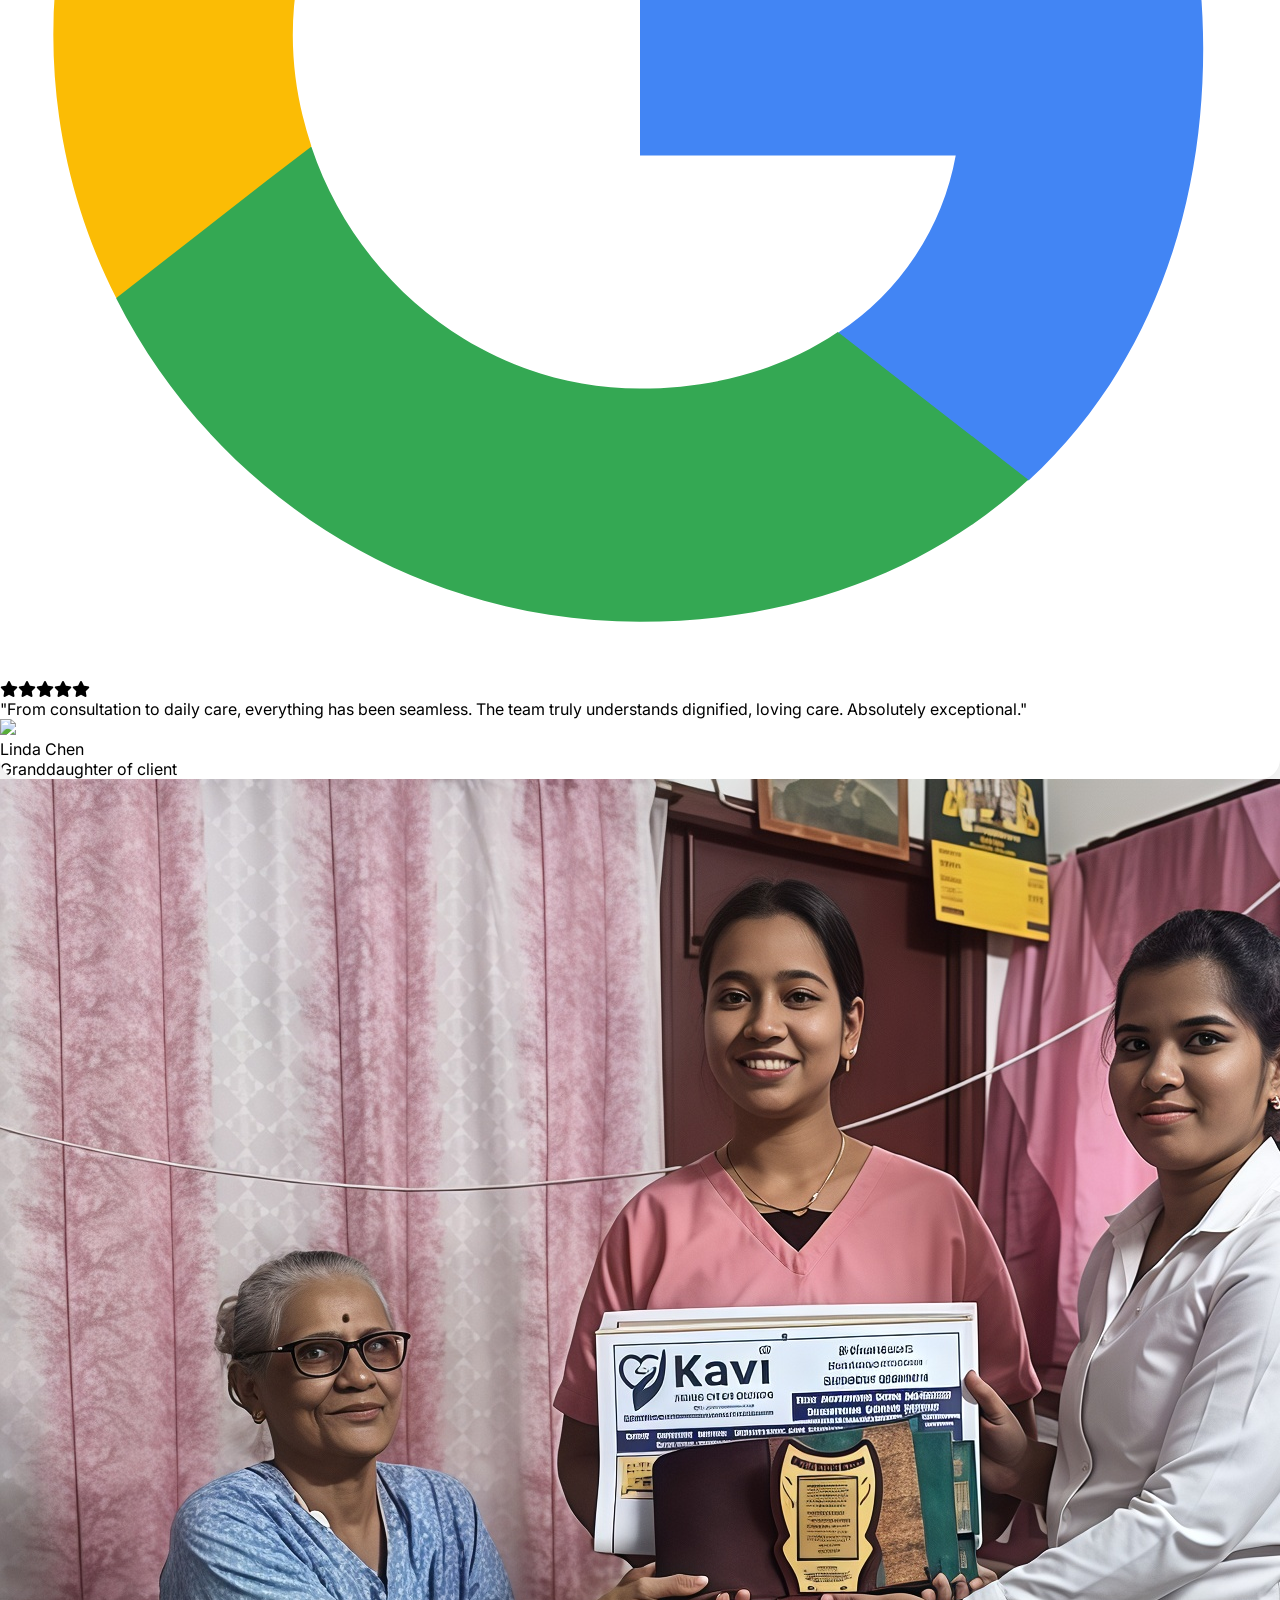
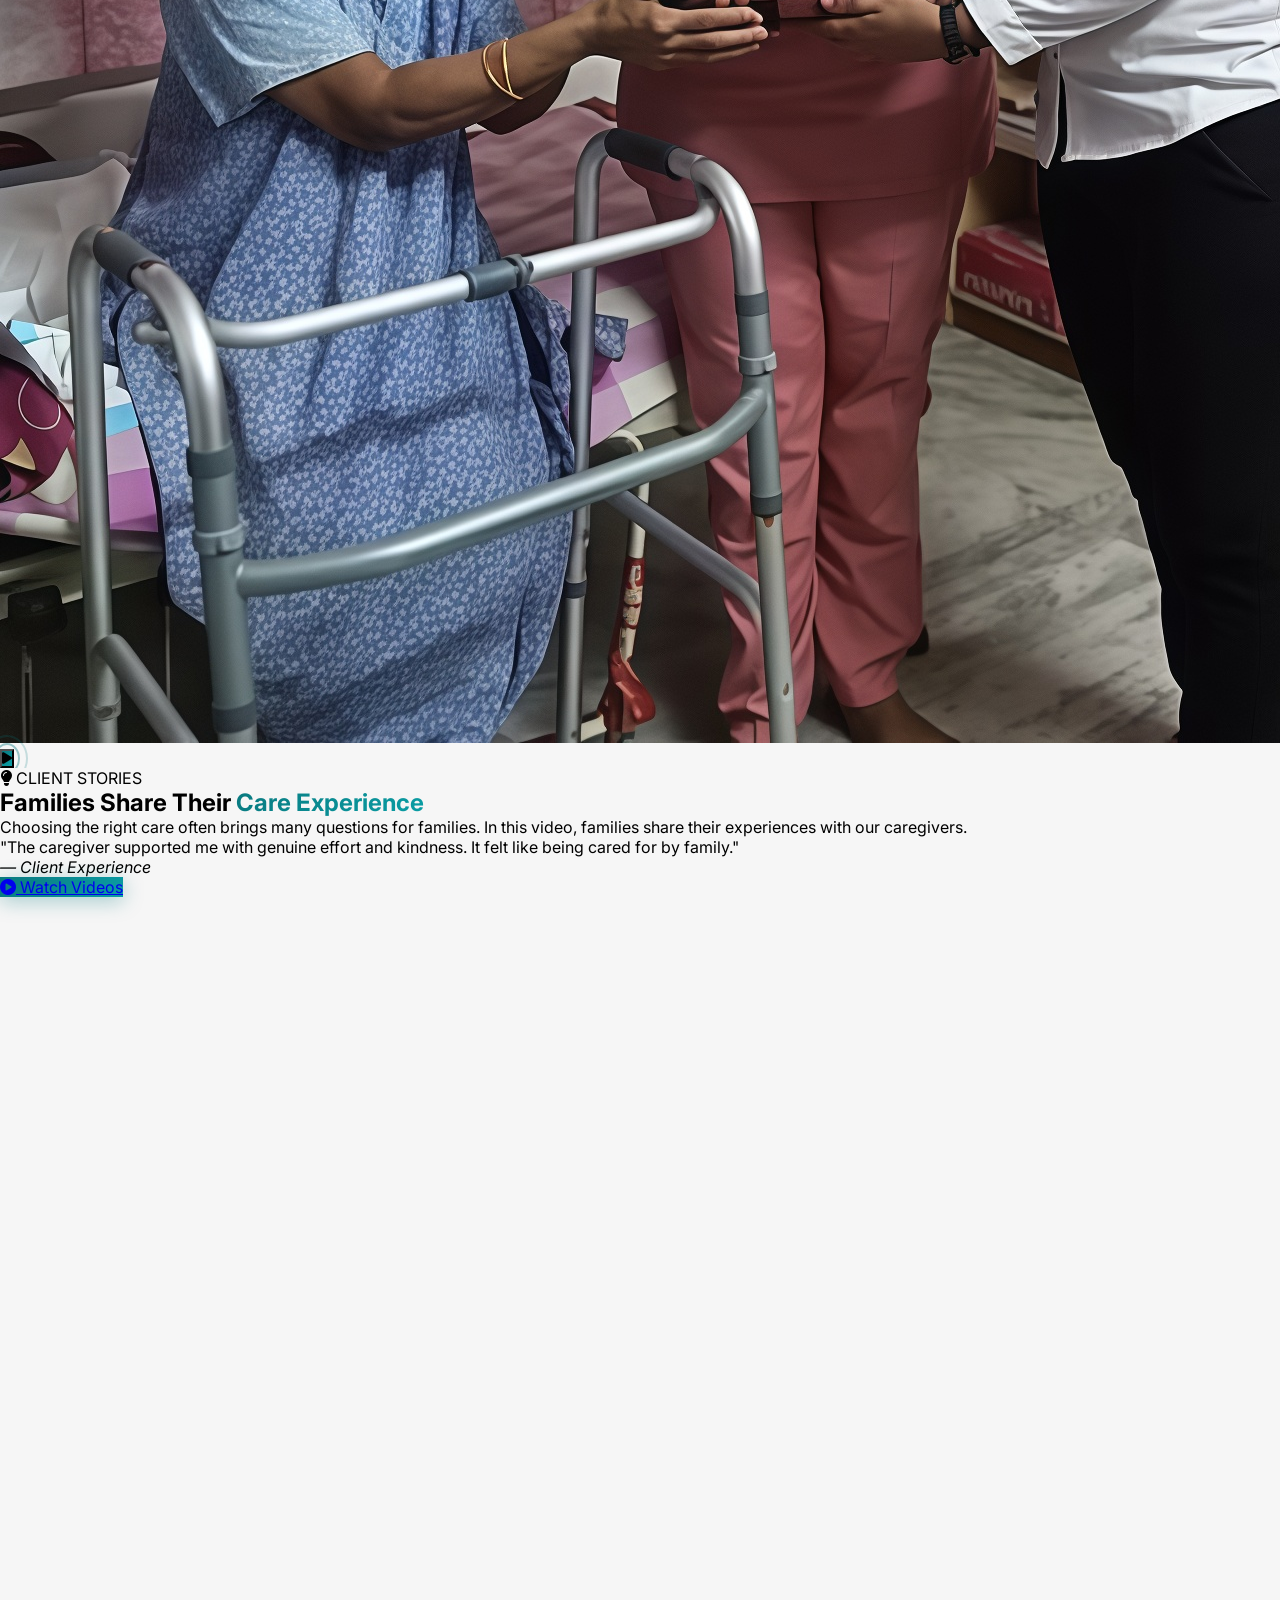
==== commit 4258db82: "Update index.html" ====
--- a/index.html
+++ b/index.html
@@ -406,13 +406,13 @@
             </a>
 
             <!-- Desktop Nav -->
-            <nav class="hidden lg:flex items-center gap-8">
+            <!-- <nav class="hidden lg:flex items-center gap-8">
                 <a href="index.html" class="nav-link text-sm font-medium text-gray-600 transition-all duration-300">Home</a>
                 <a href="about.html" class="nav-link text-sm font-medium text-gray-600 transition-all duration-300">About</a>
                 <a href="services.html" class="nav-link text-sm font-medium text-gray-600 transition-all duration-300">Services</a>
                 <a href="contact.html" class="nav-link text-sm font-medium text-gray-600 transition-all duration-300">Contact</a>
                 <a href="about.html" class="nav-link text-sm font-medium text-gray-600 transition-all duration-300">Jana</a>
-              
+               -->
 
             
             </nav>
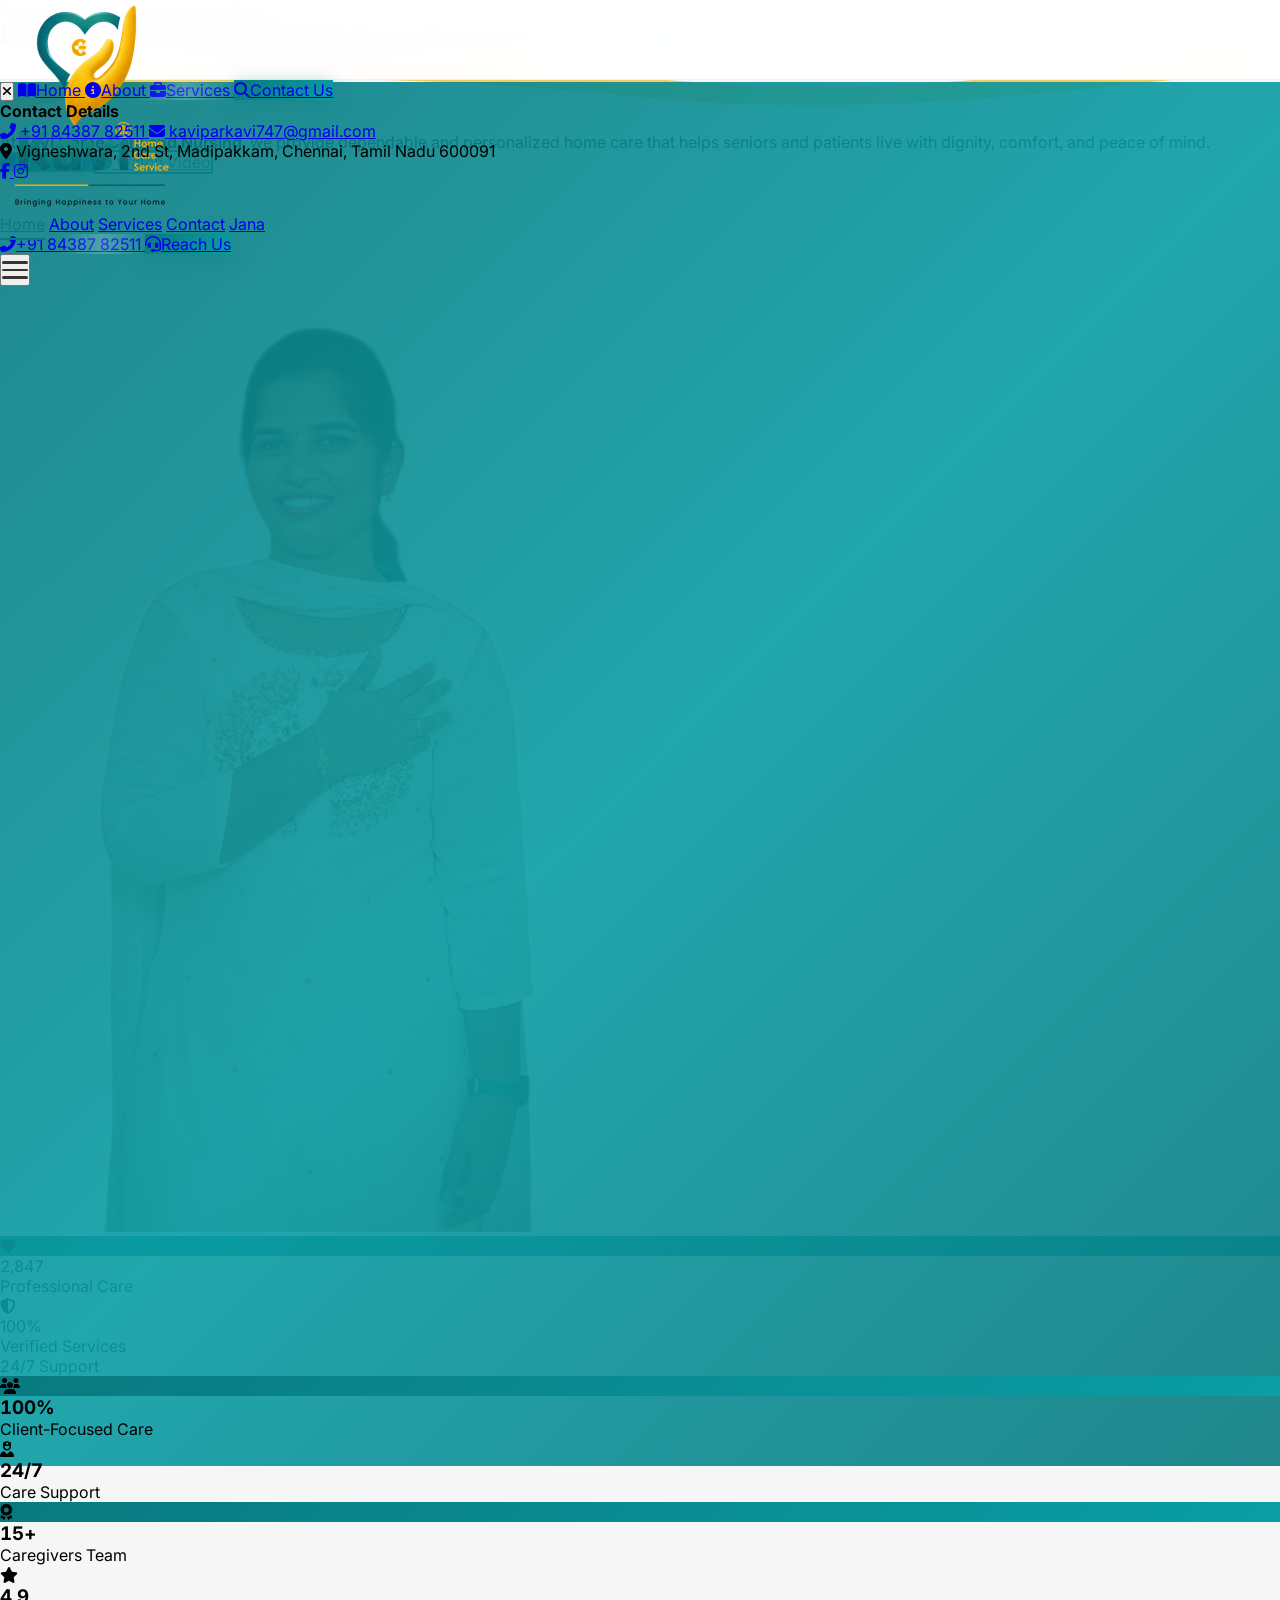
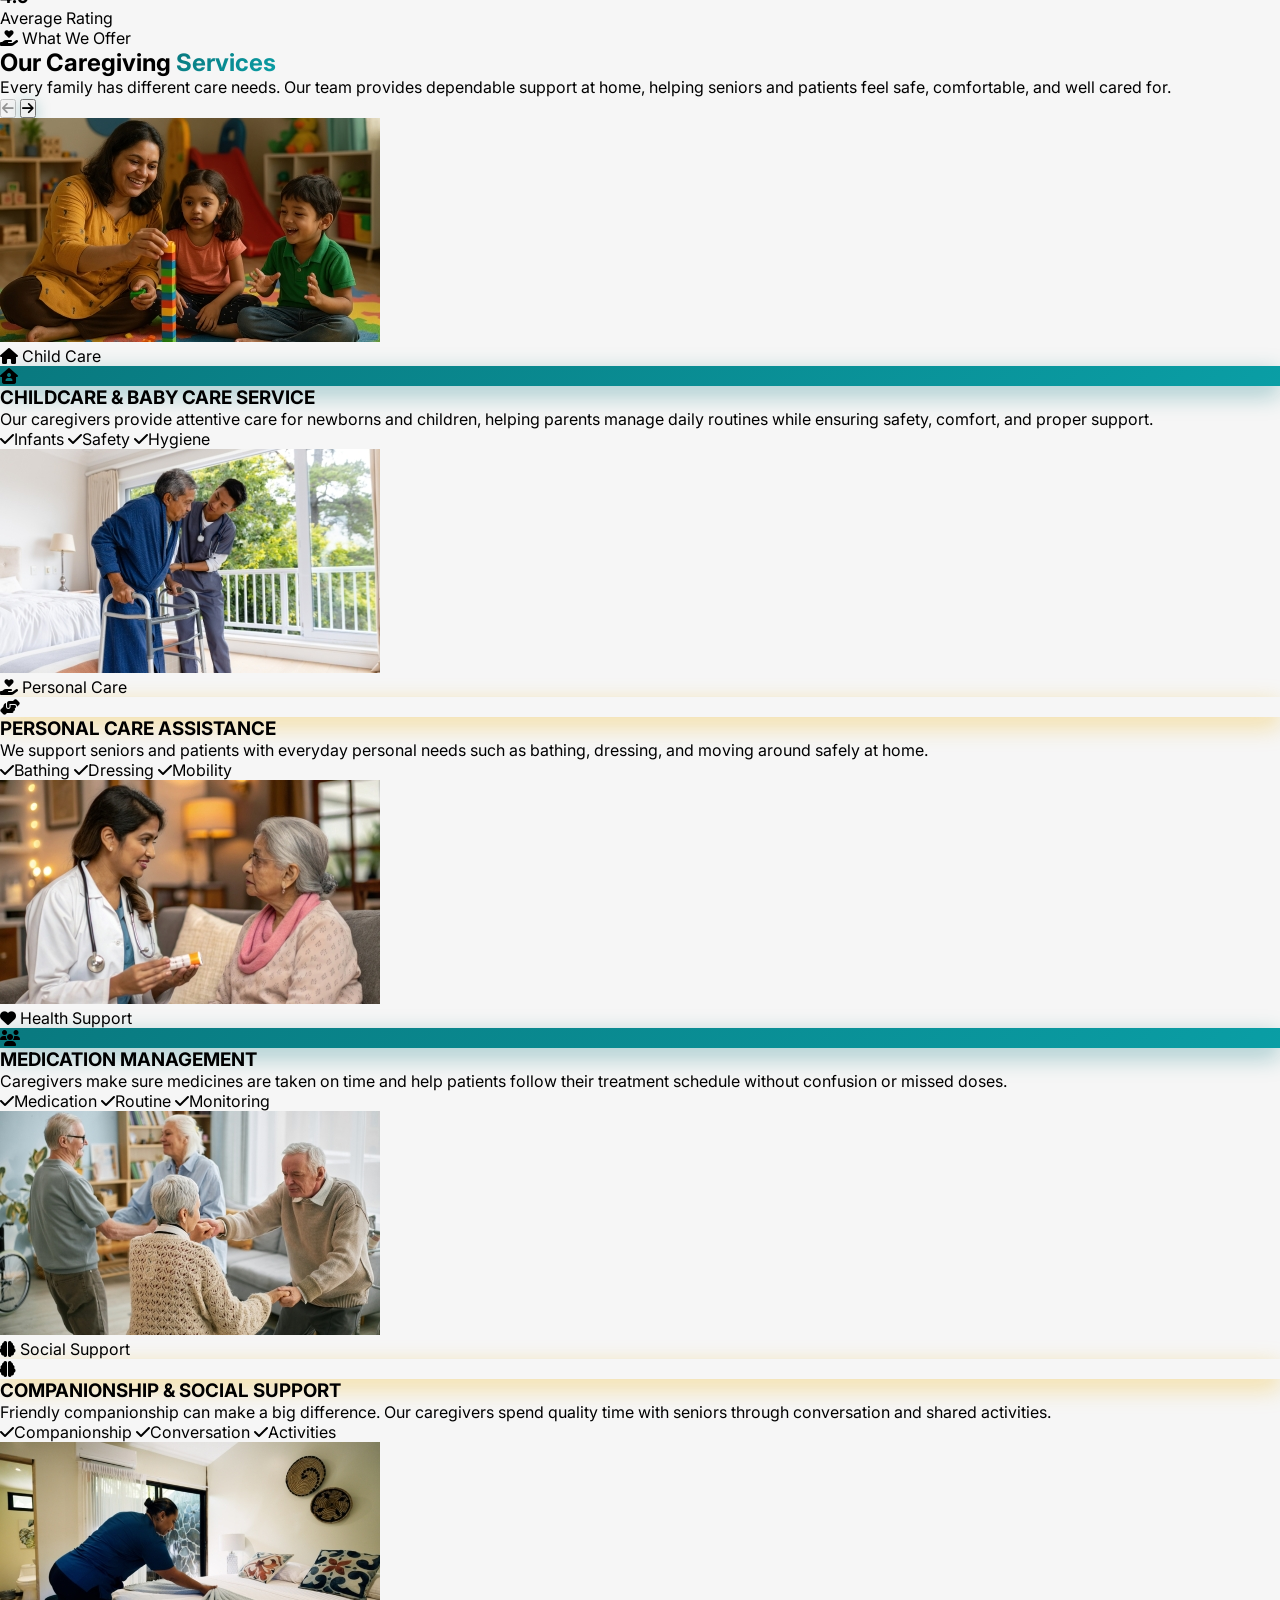
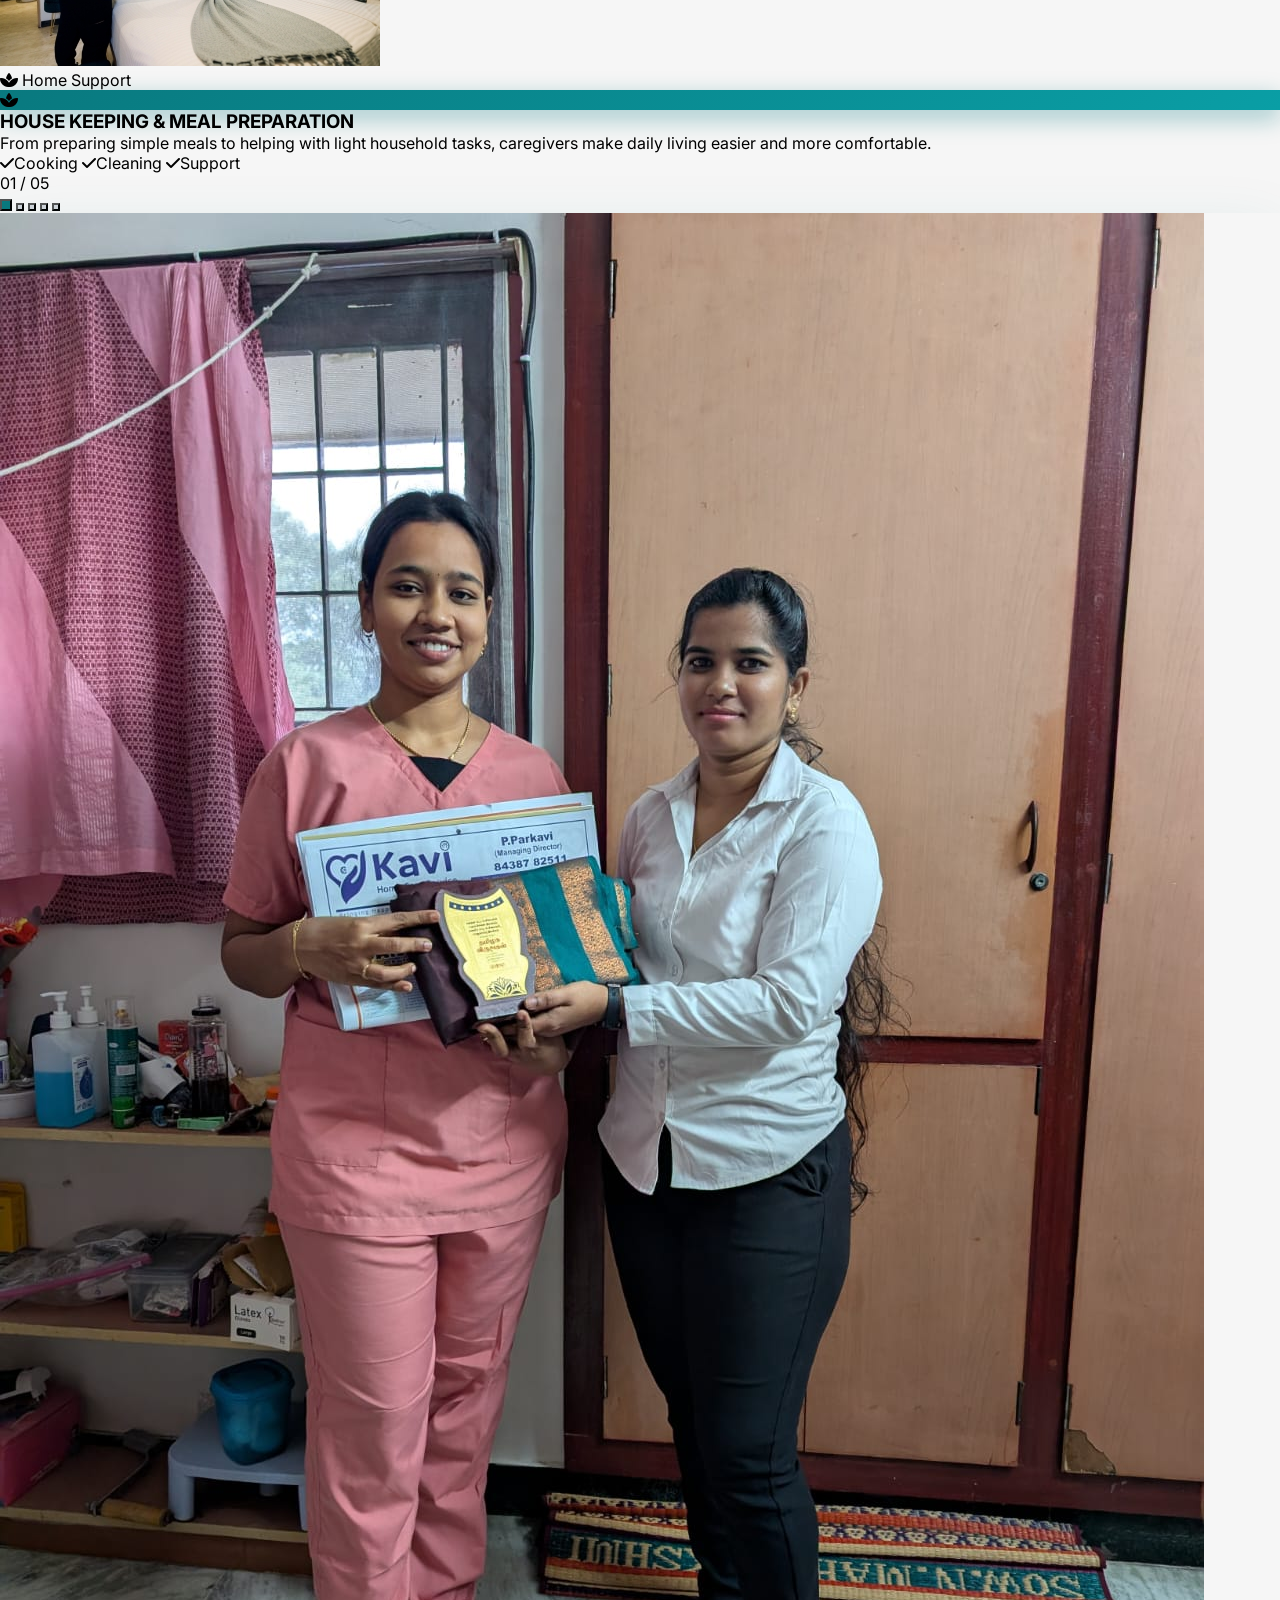
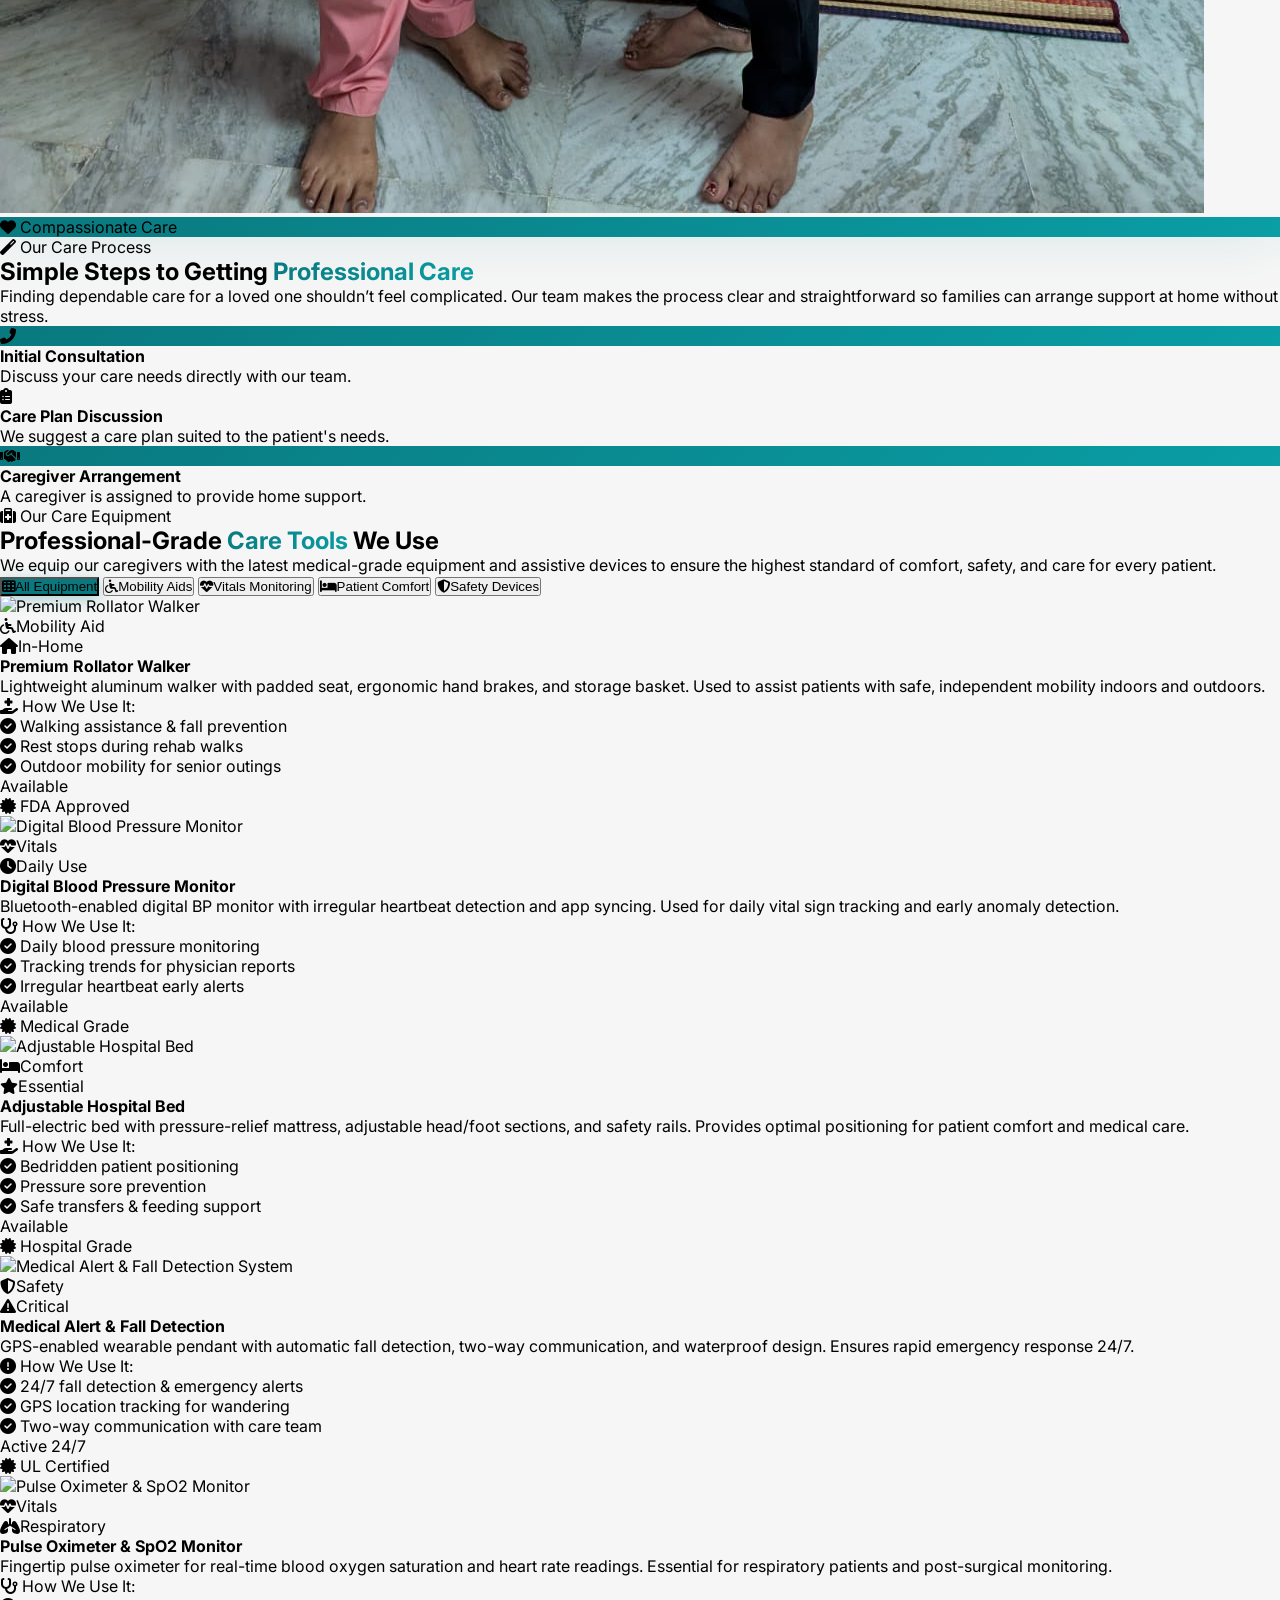
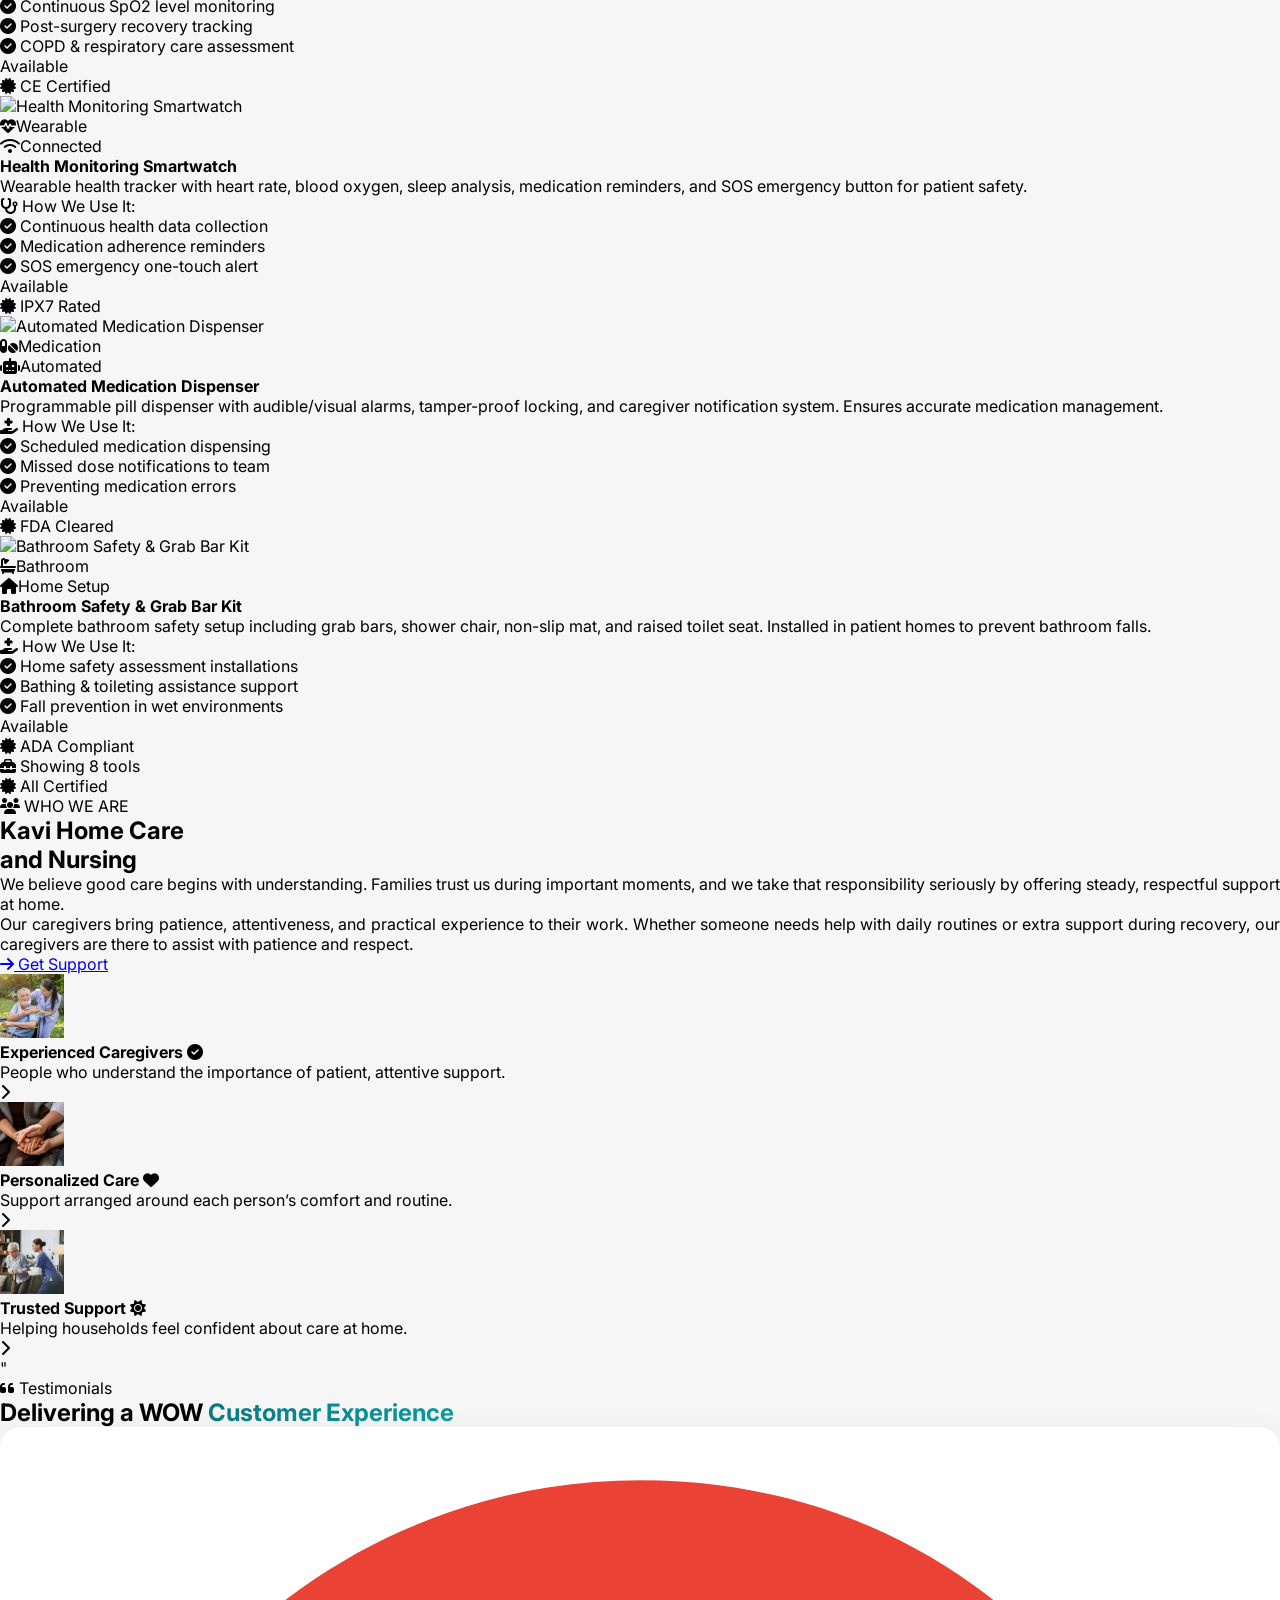
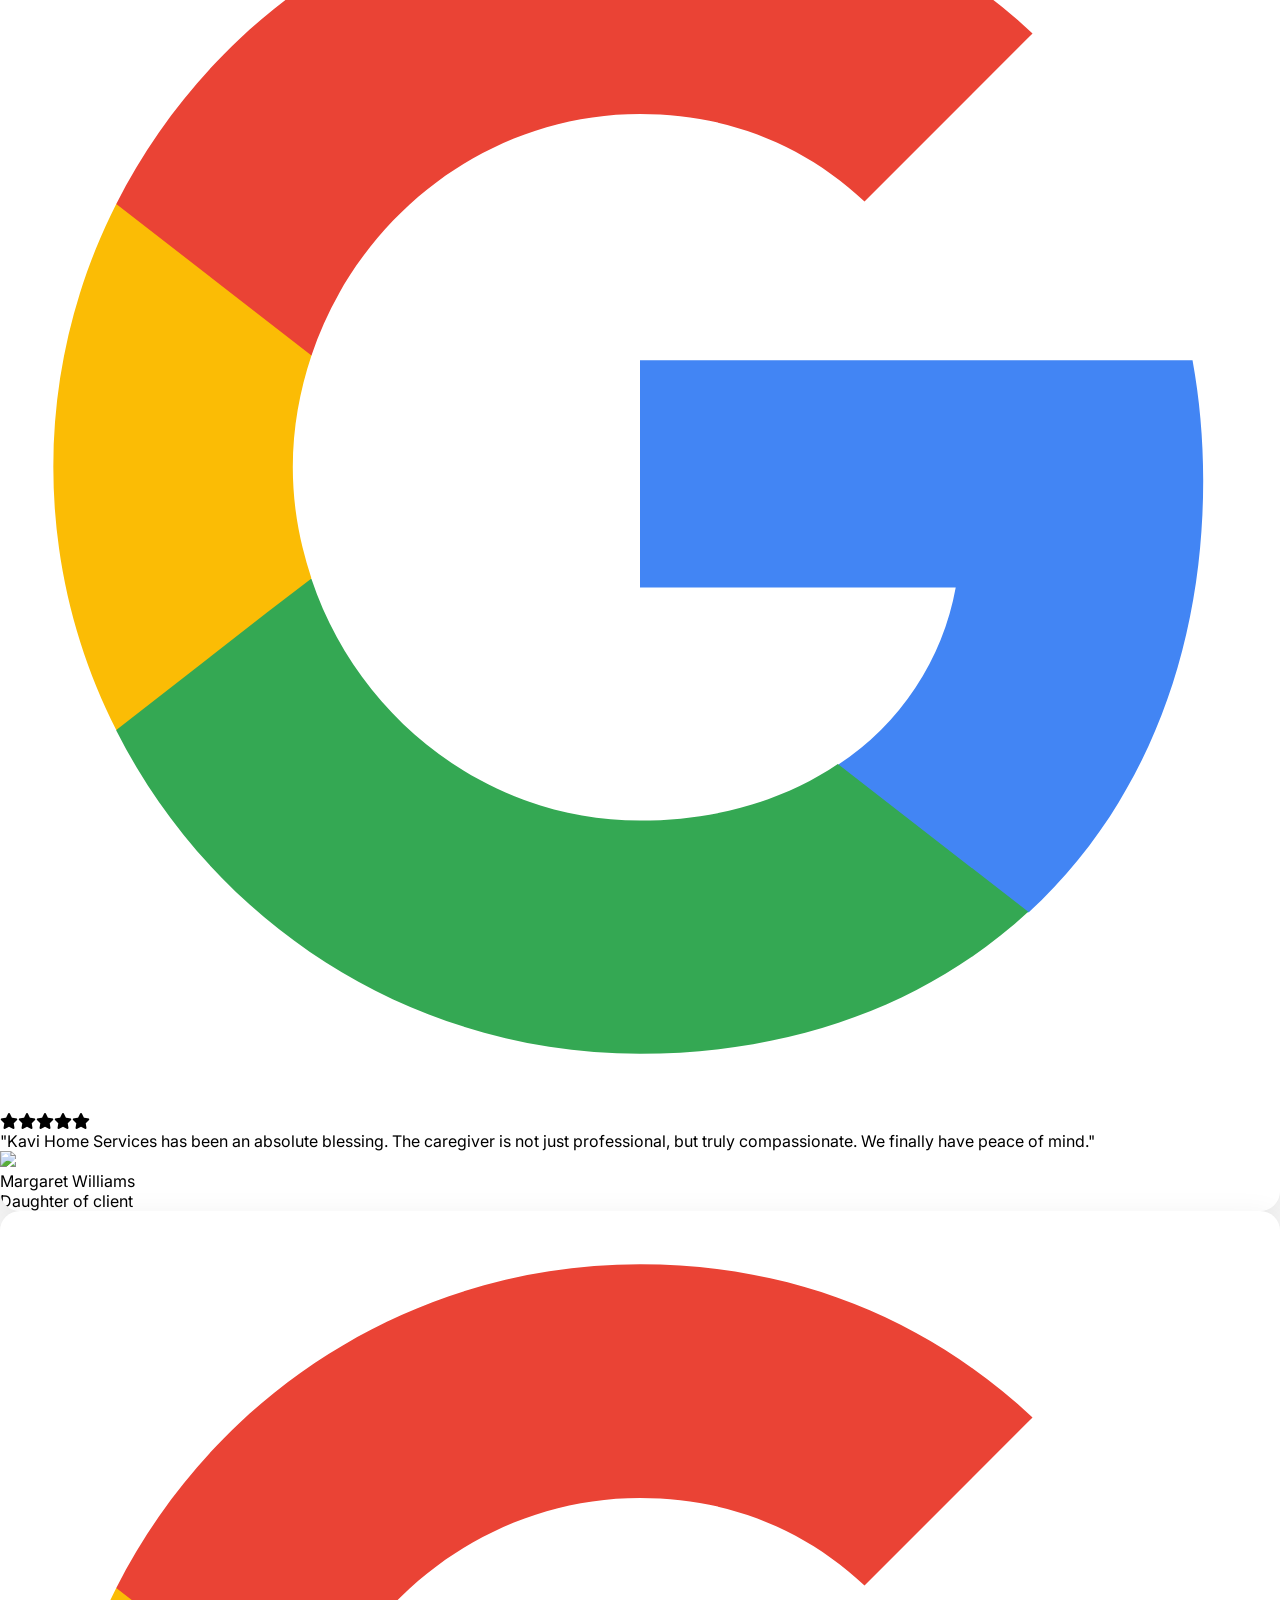
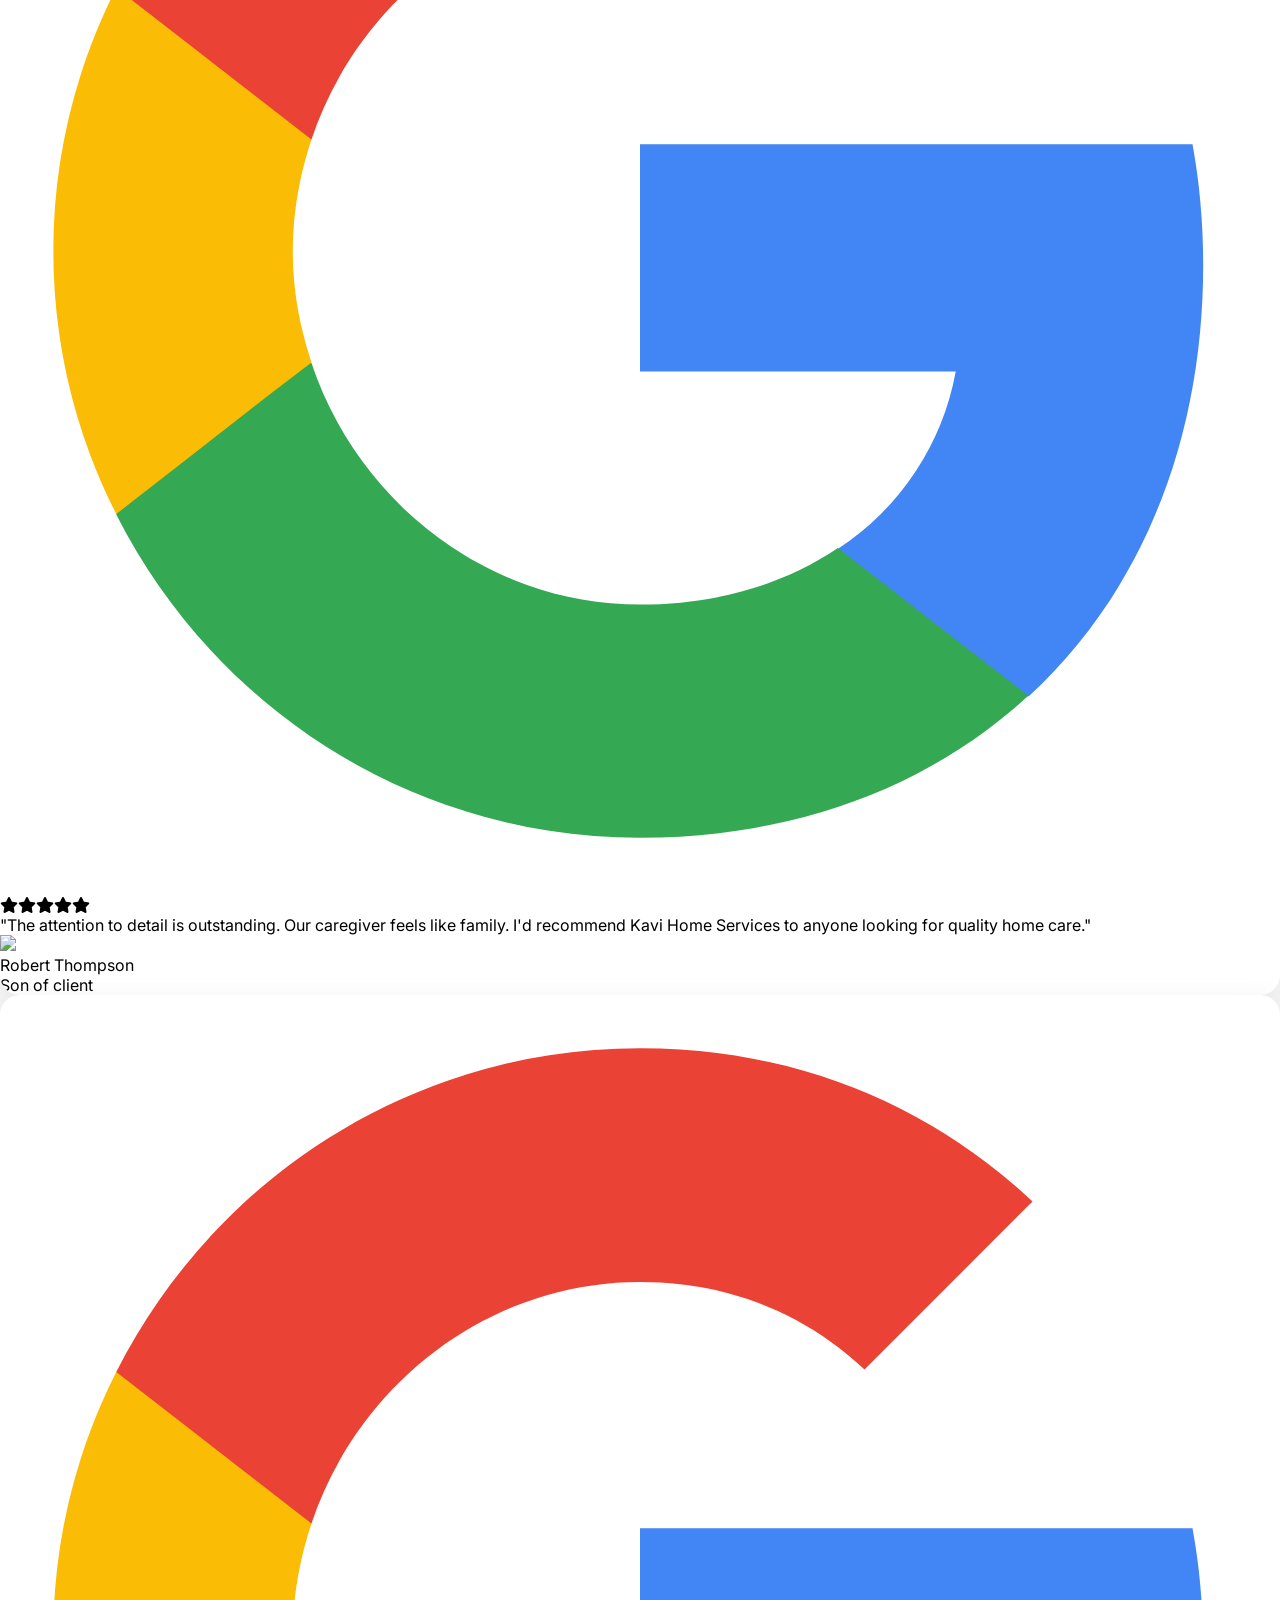
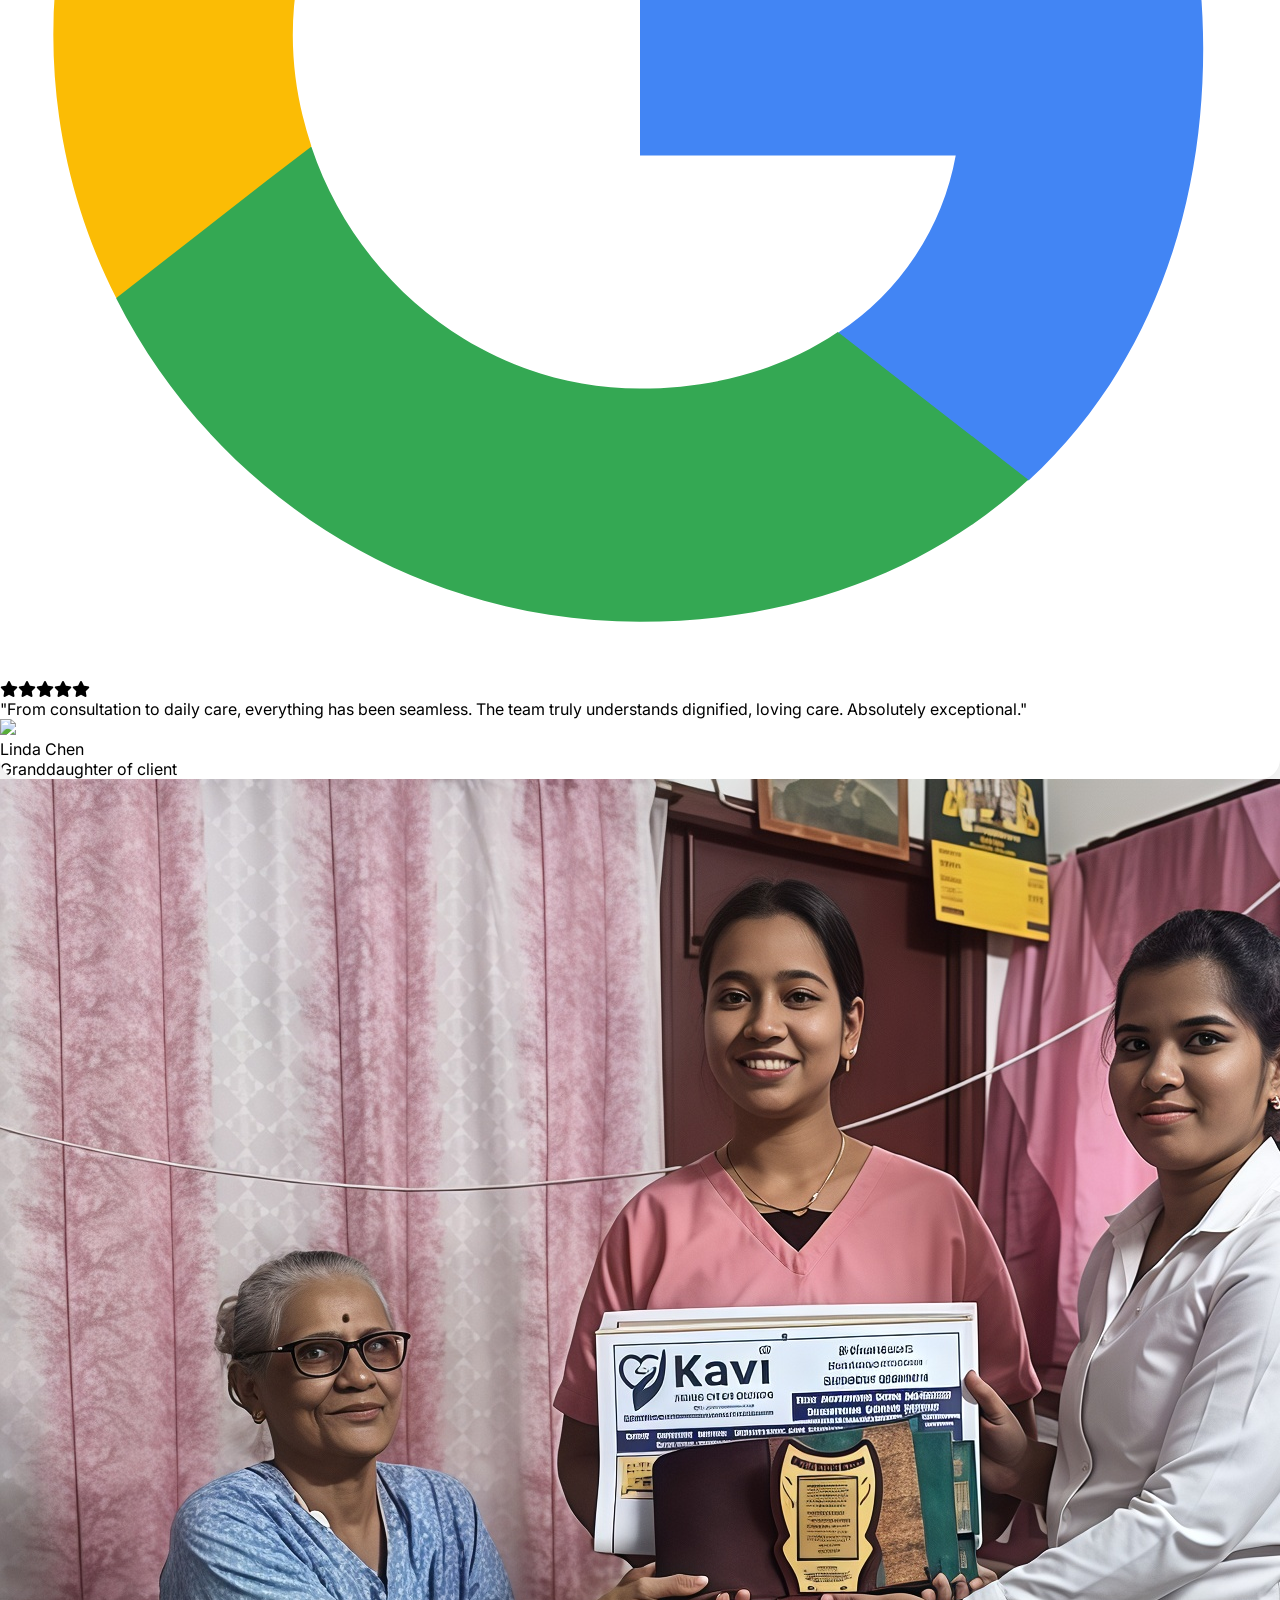
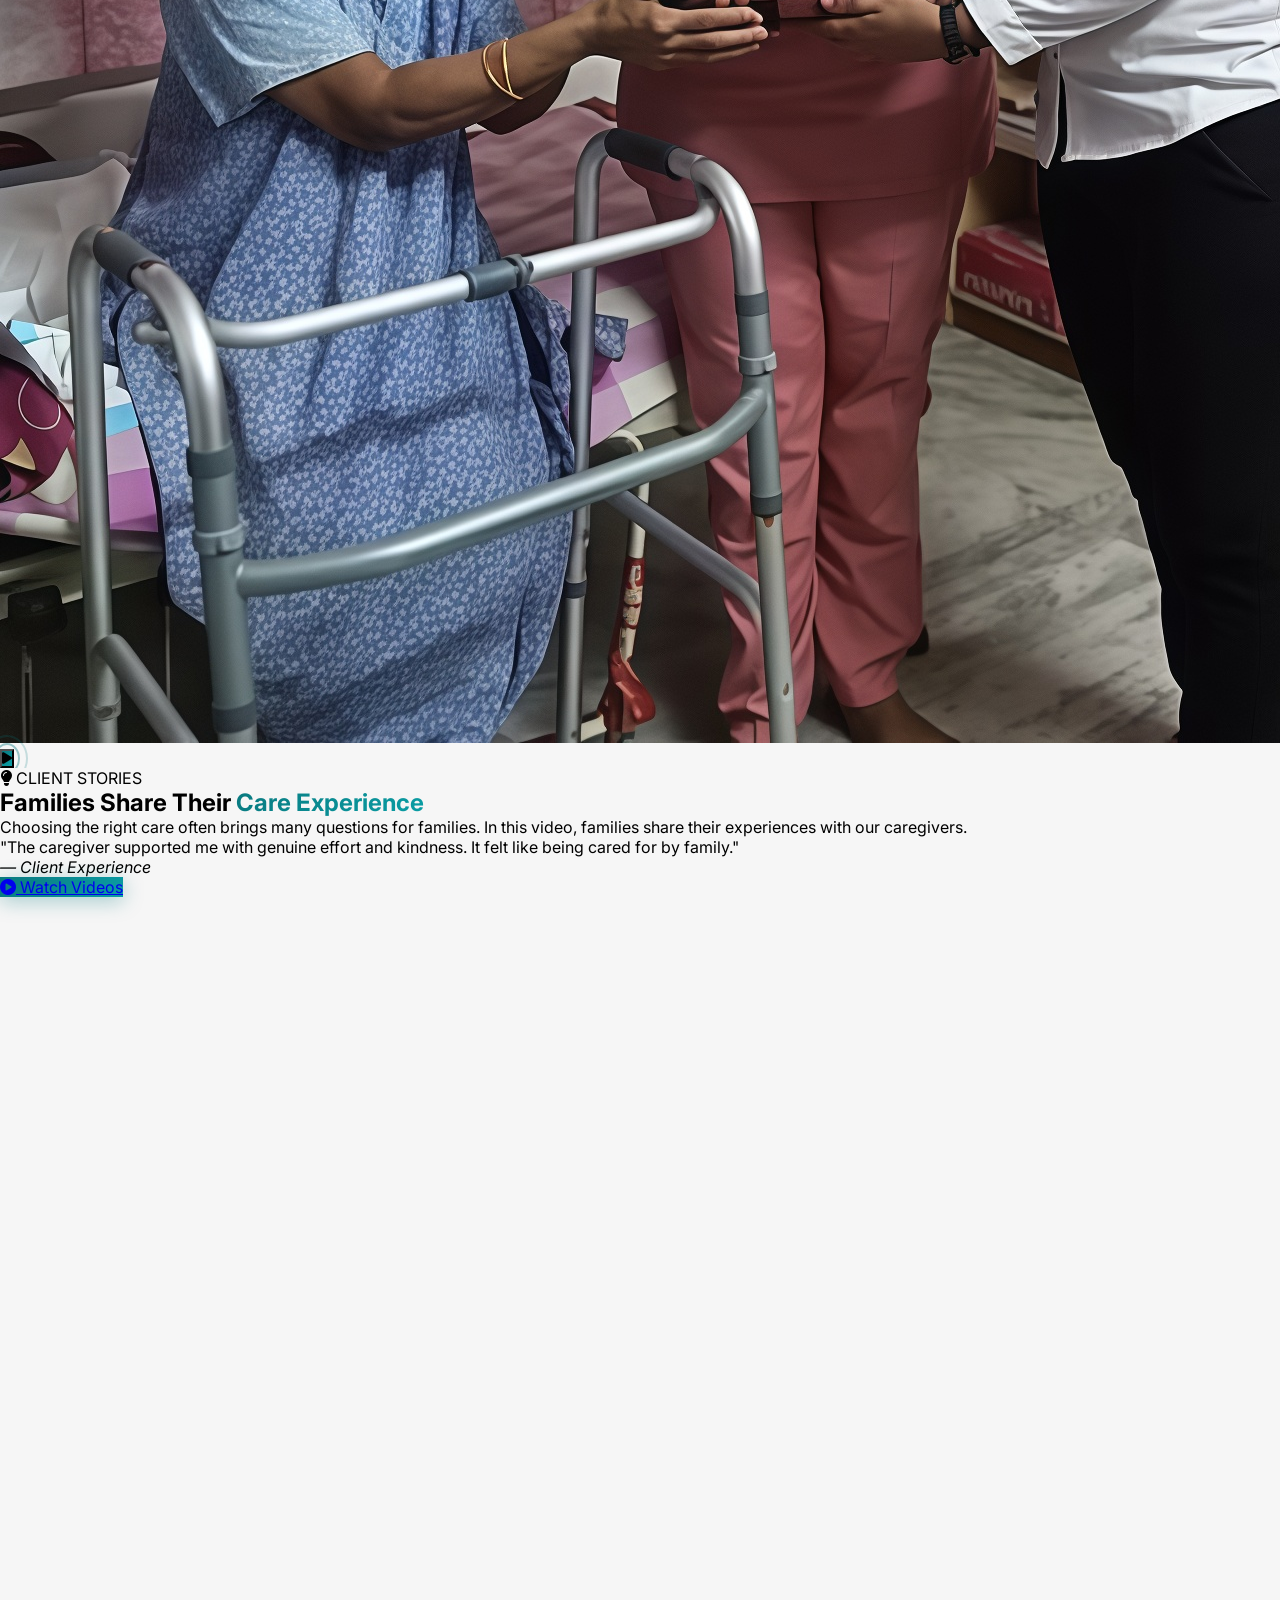
==== commit ca657ecf: "Update index.html" ====
--- a/index.html
+++ b/index.html
@@ -406,13 +406,13 @@
             </a>
 
             <!-- Desktop Nav -->
-            <!-- <nav class="hidden lg:flex items-center gap-8">
+            <nav class="hidden lg:flex items-center gap-8">
                 <a href="index.html" class="nav-link text-sm font-medium text-gray-600 transition-all duration-300">Home</a>
                 <a href="about.html" class="nav-link text-sm font-medium text-gray-600 transition-all duration-300">About</a>
                 <a href="services.html" class="nav-link text-sm font-medium text-gray-600 transition-all duration-300">Services</a>
                 <a href="contact.html" class="nav-link text-sm font-medium text-gray-600 transition-all duration-300">Contact</a>
                 <a href="about.html" class="nav-link text-sm font-medium text-gray-600 transition-all duration-300">Jana</a>
-               -->
+              
 
             
             </nav>
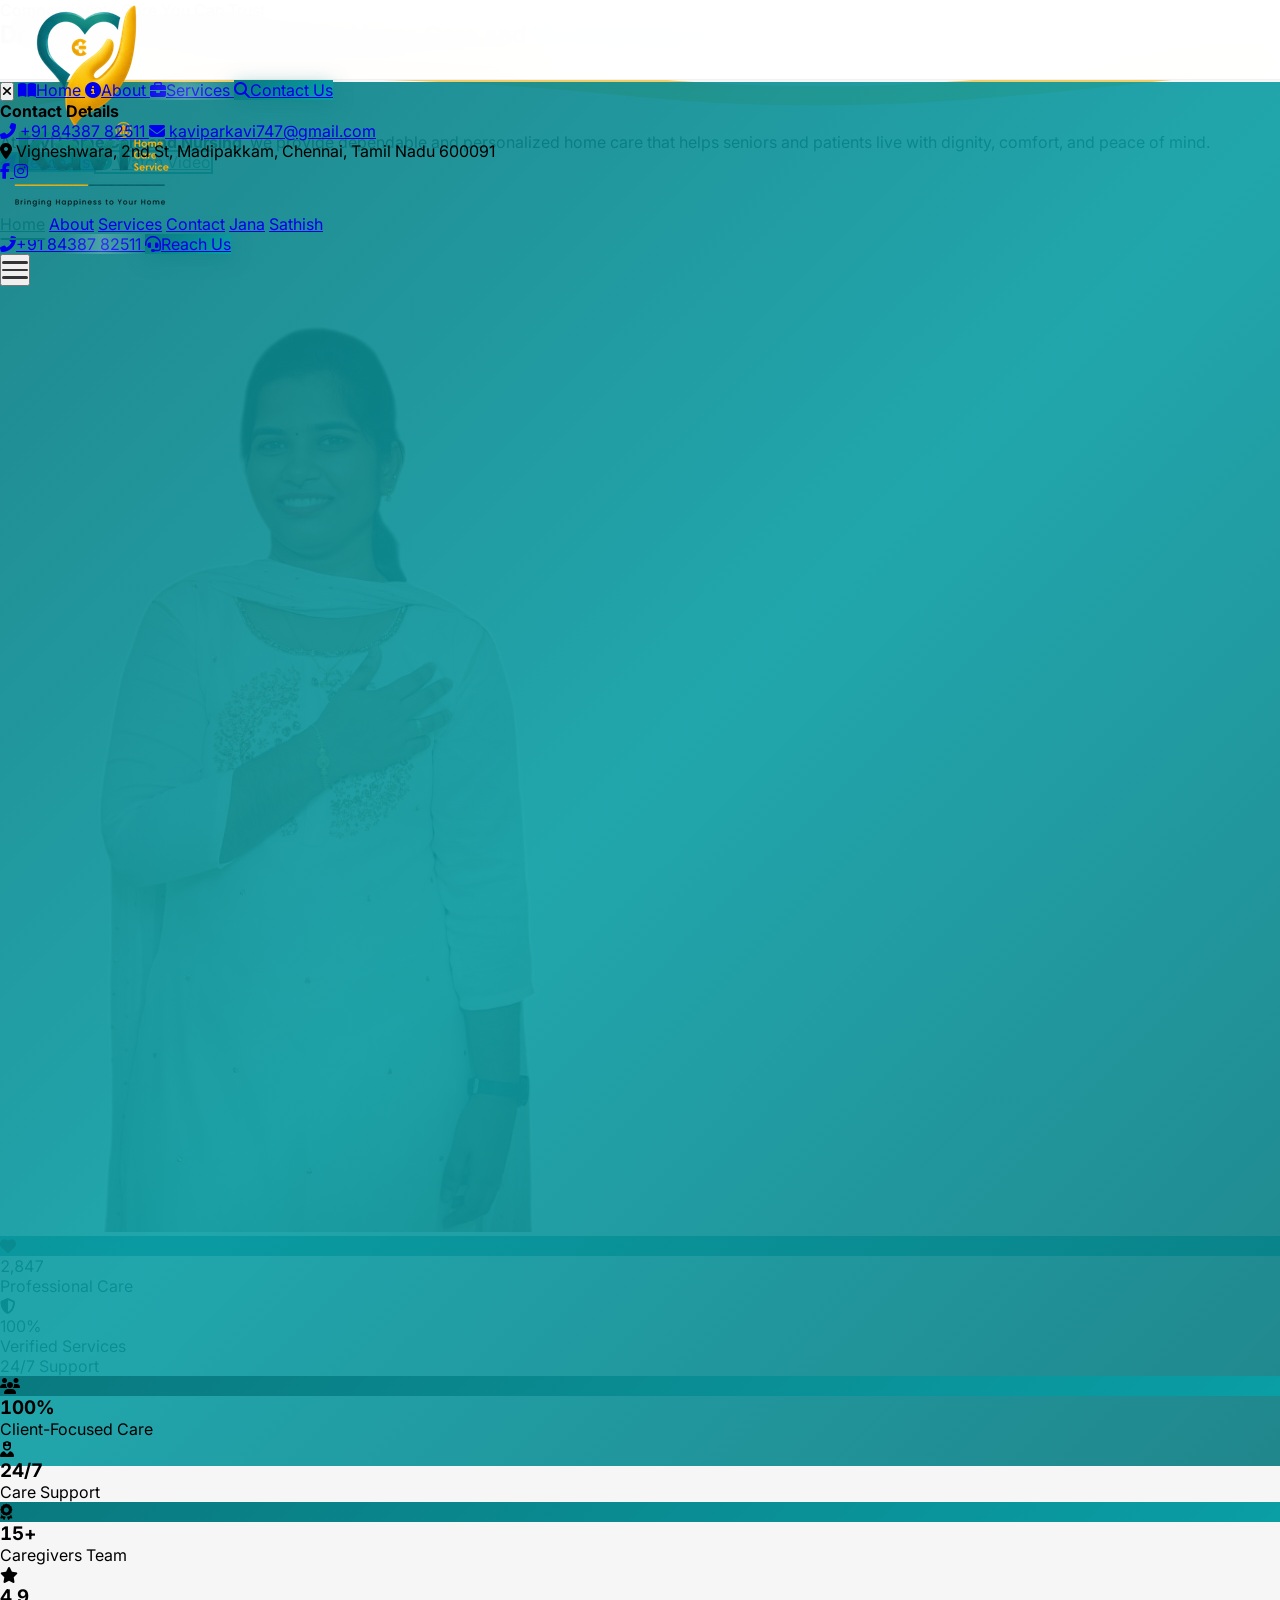
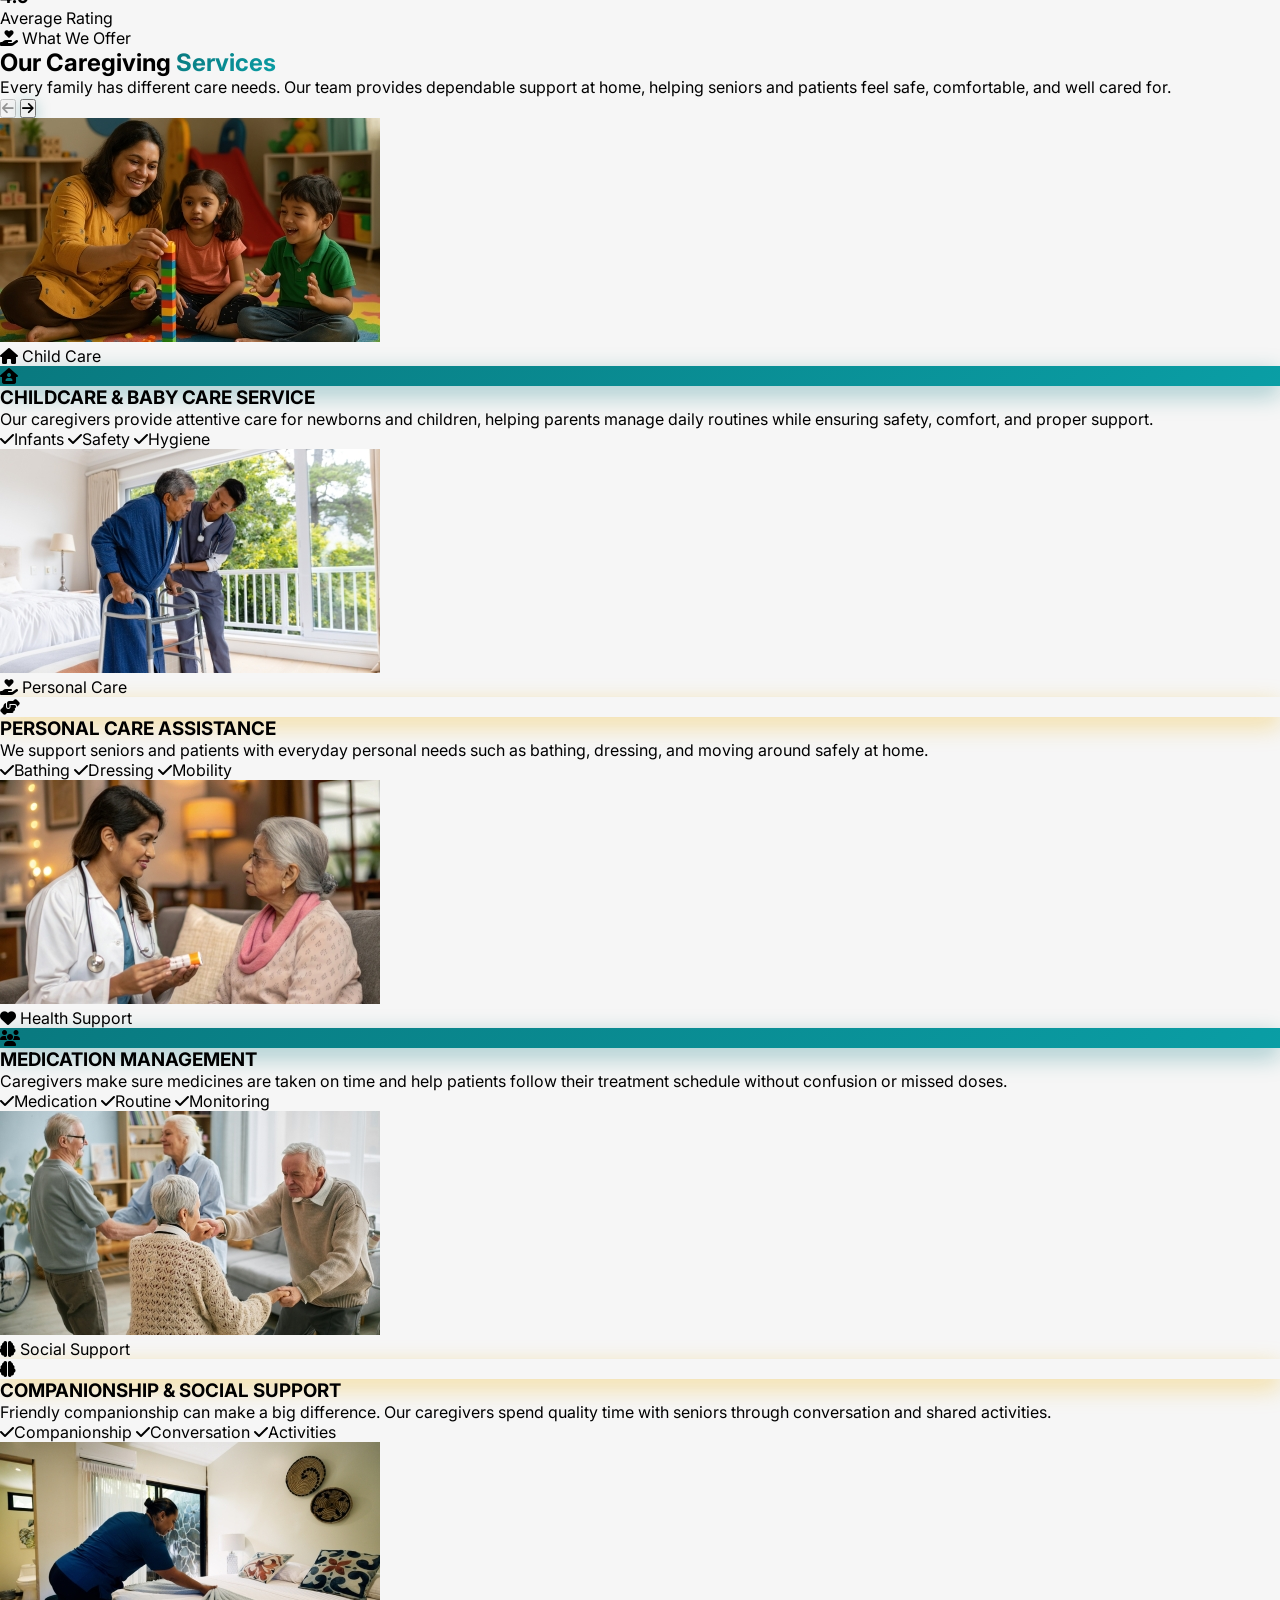
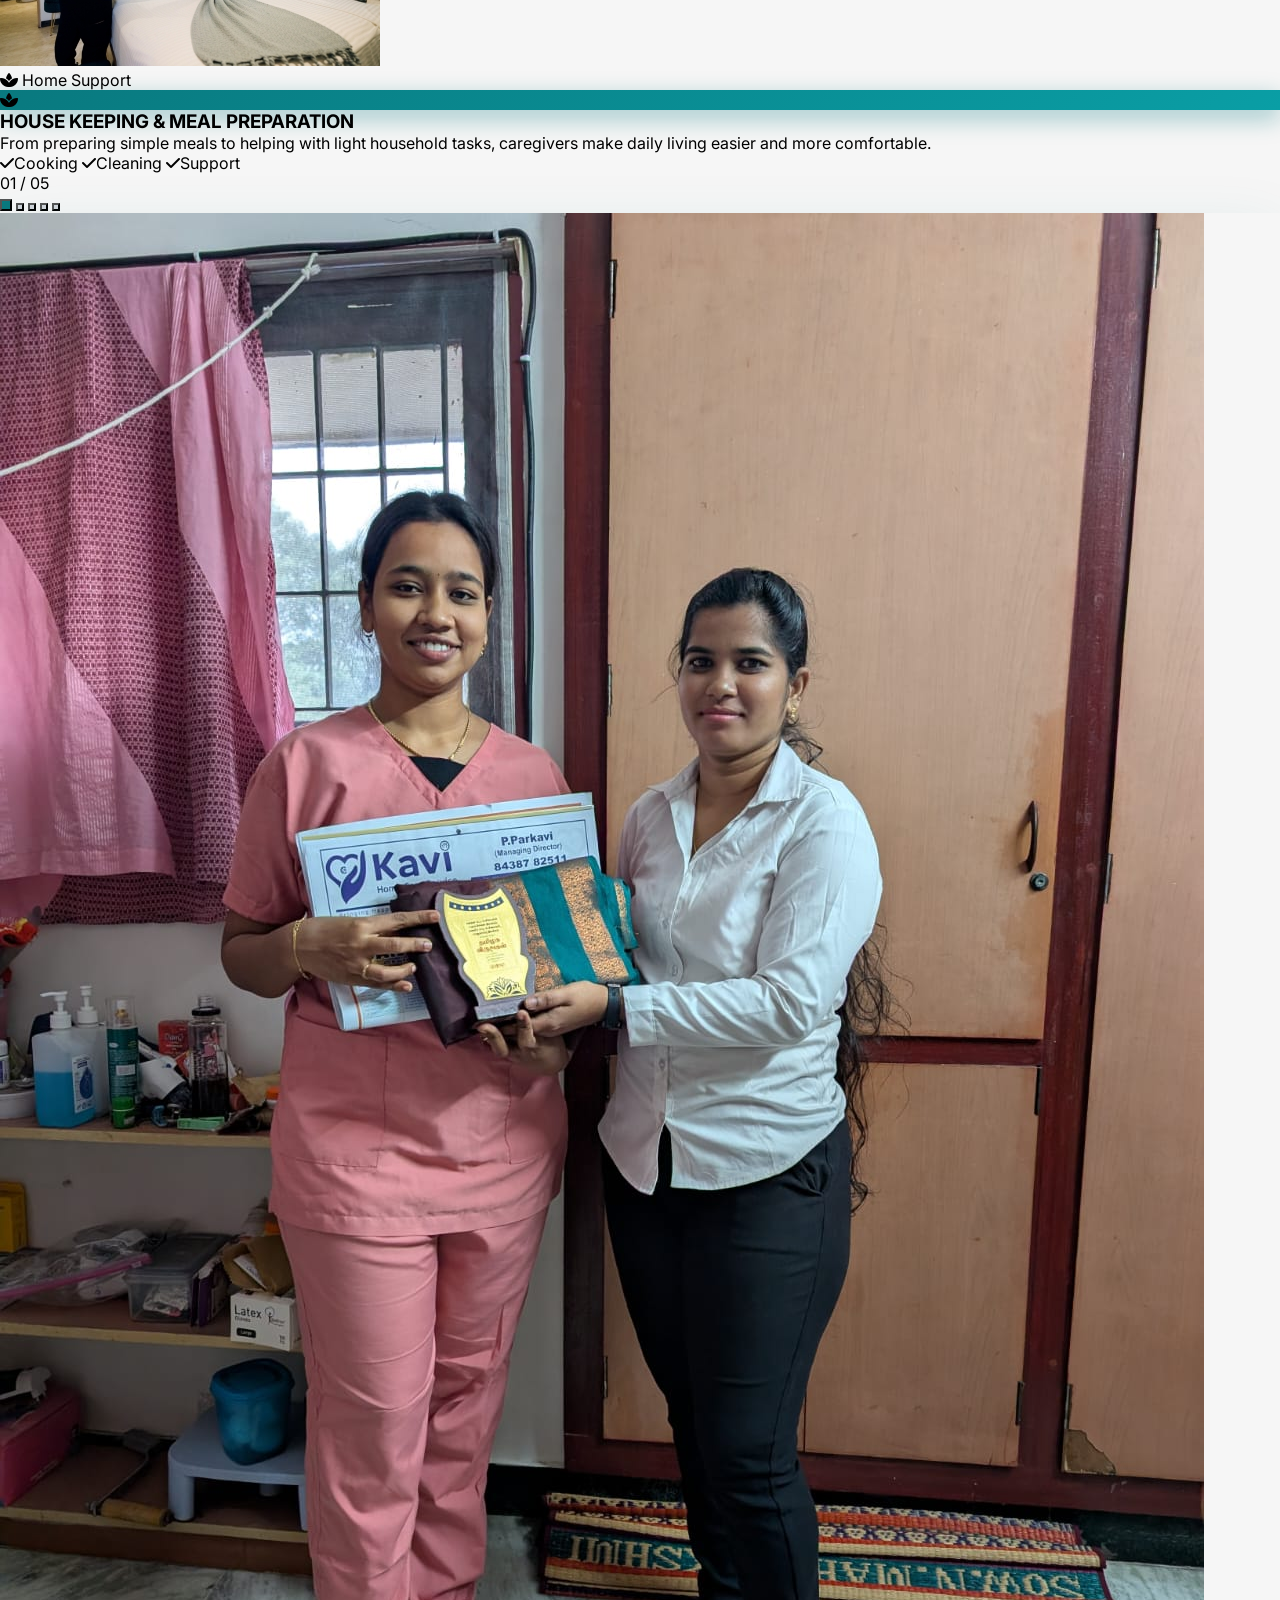
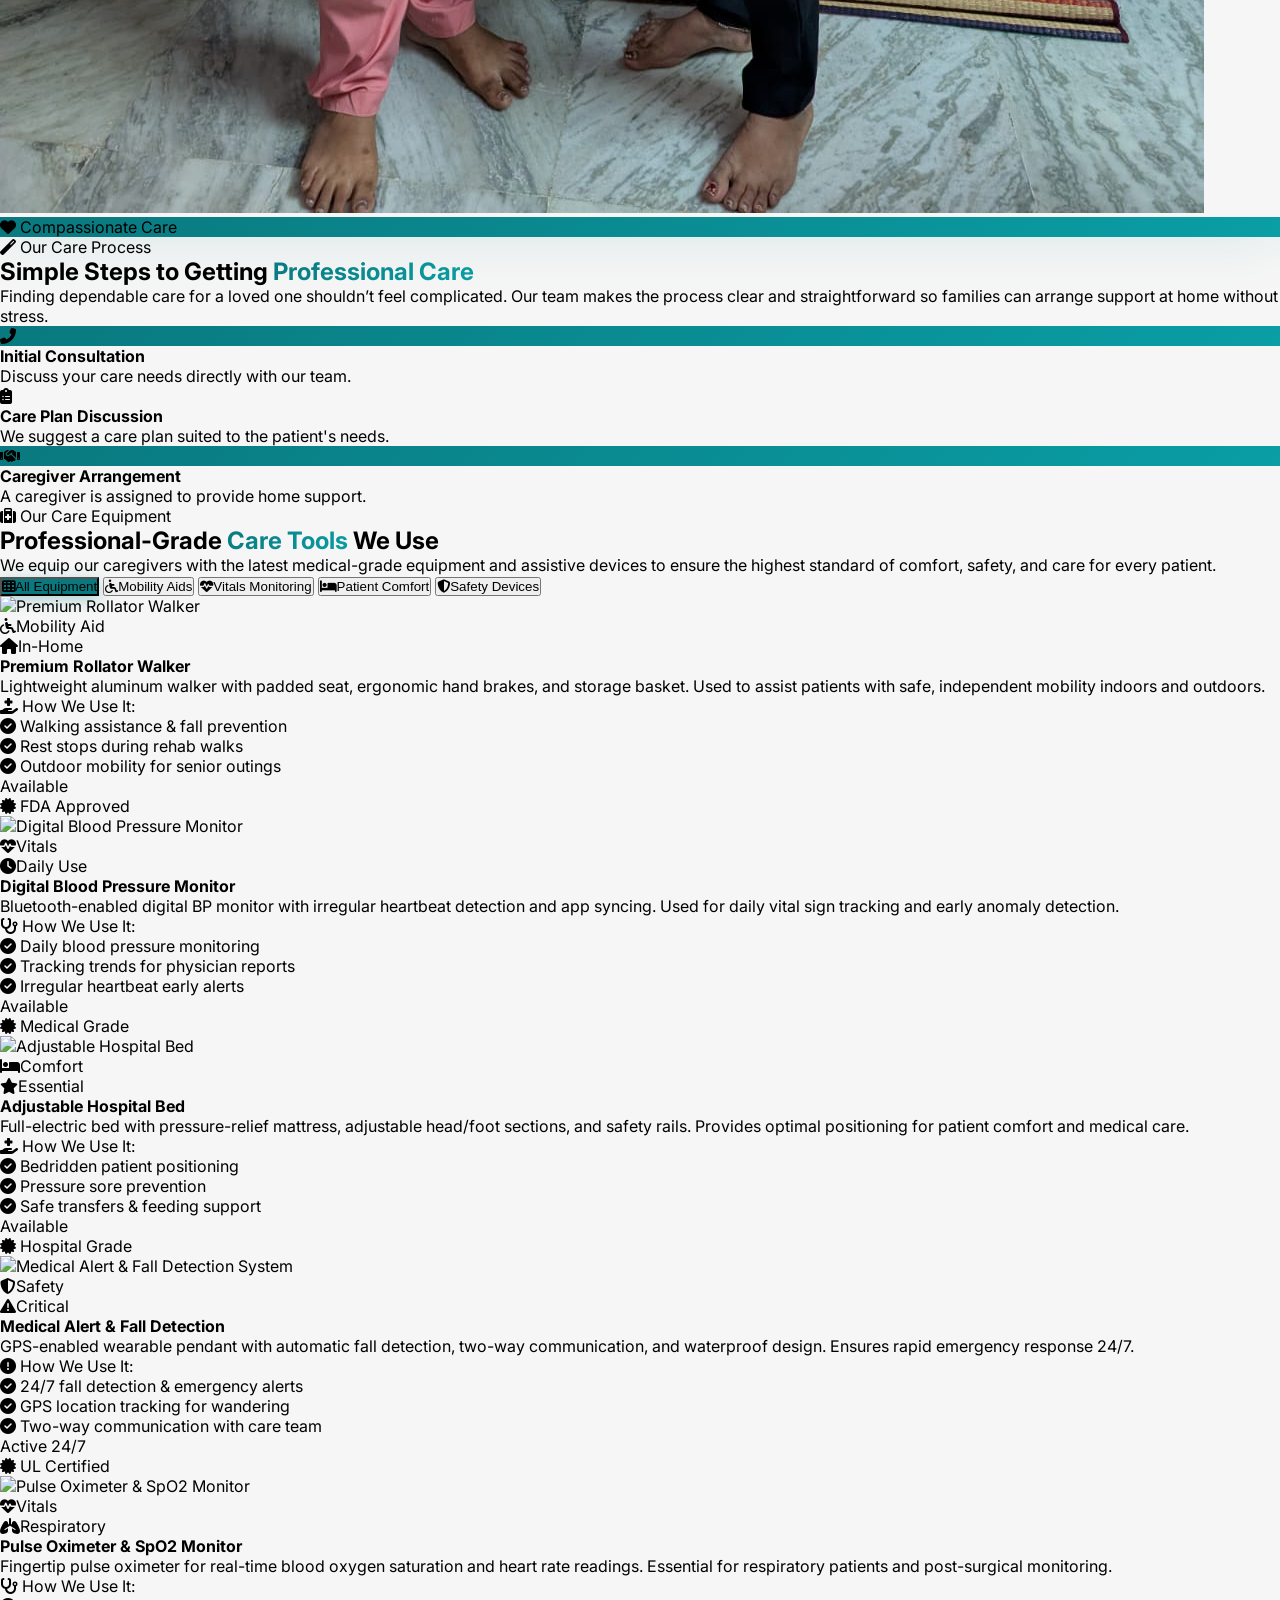
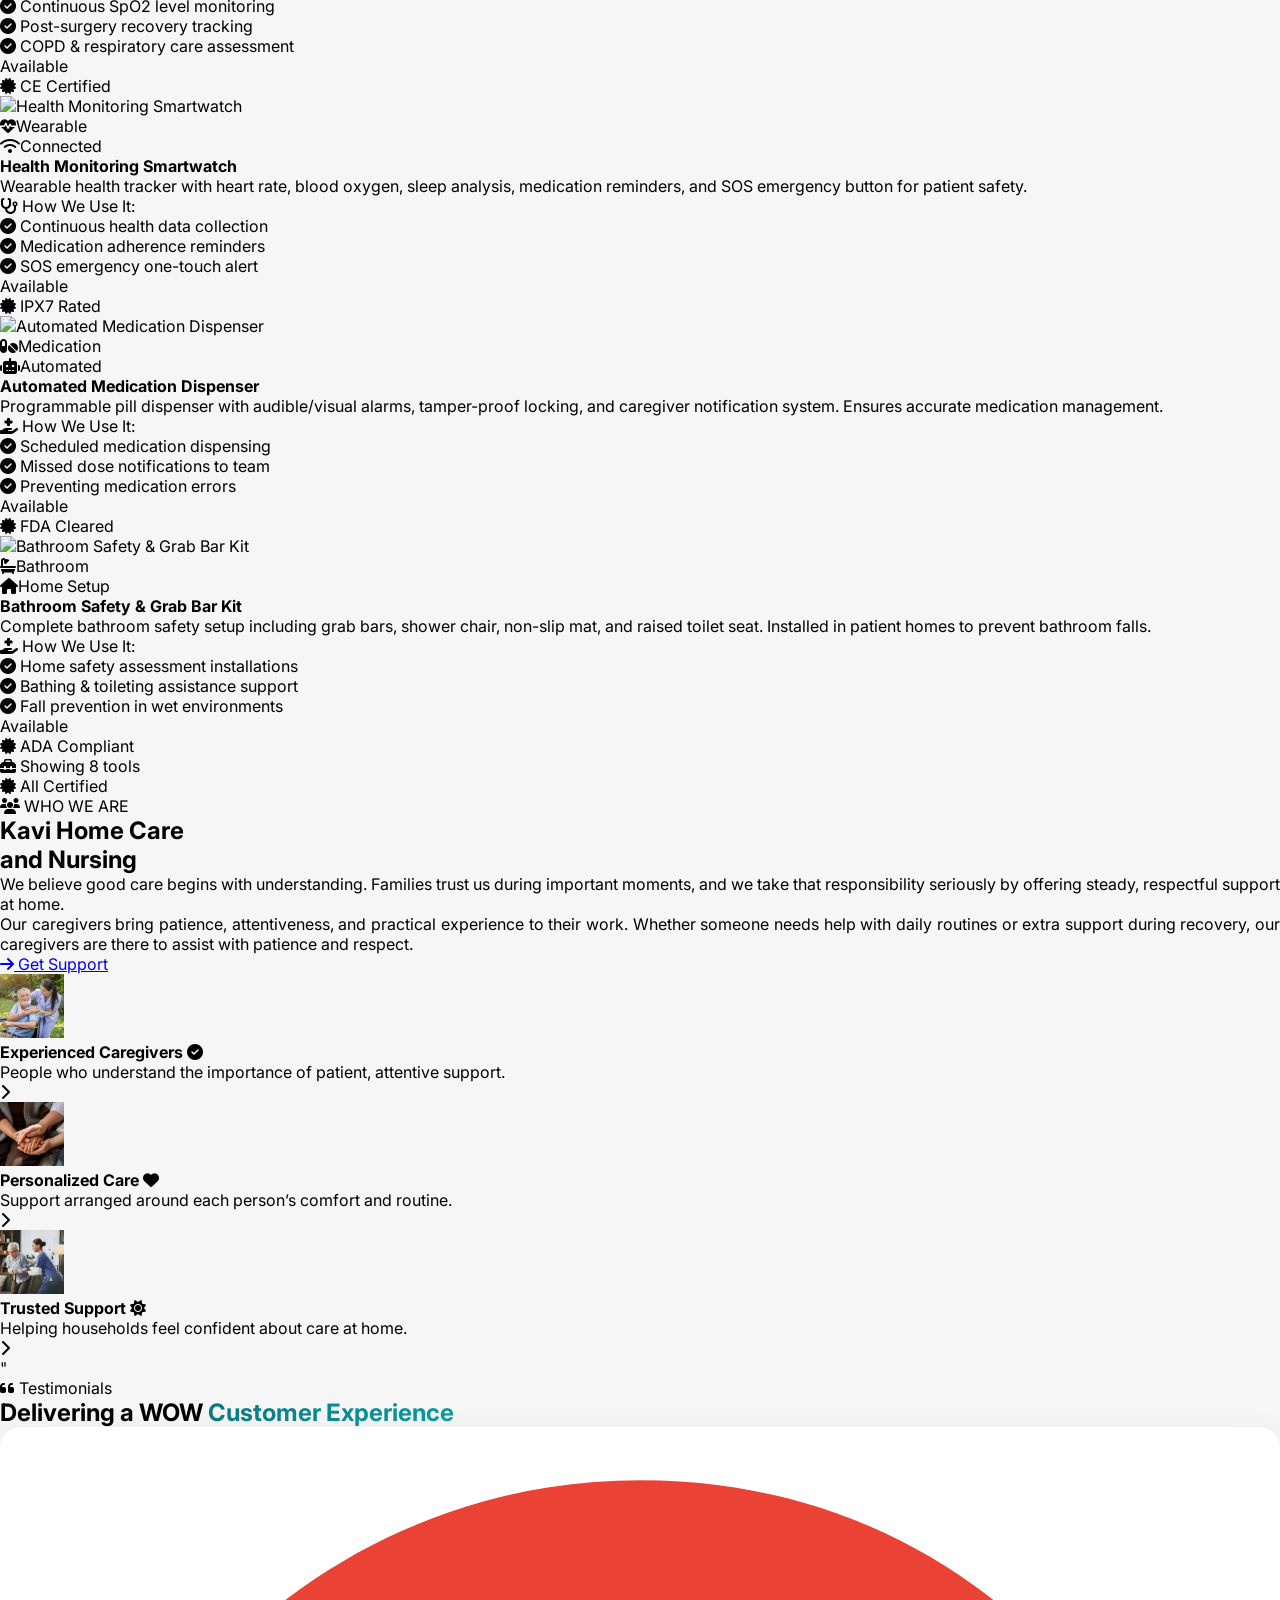
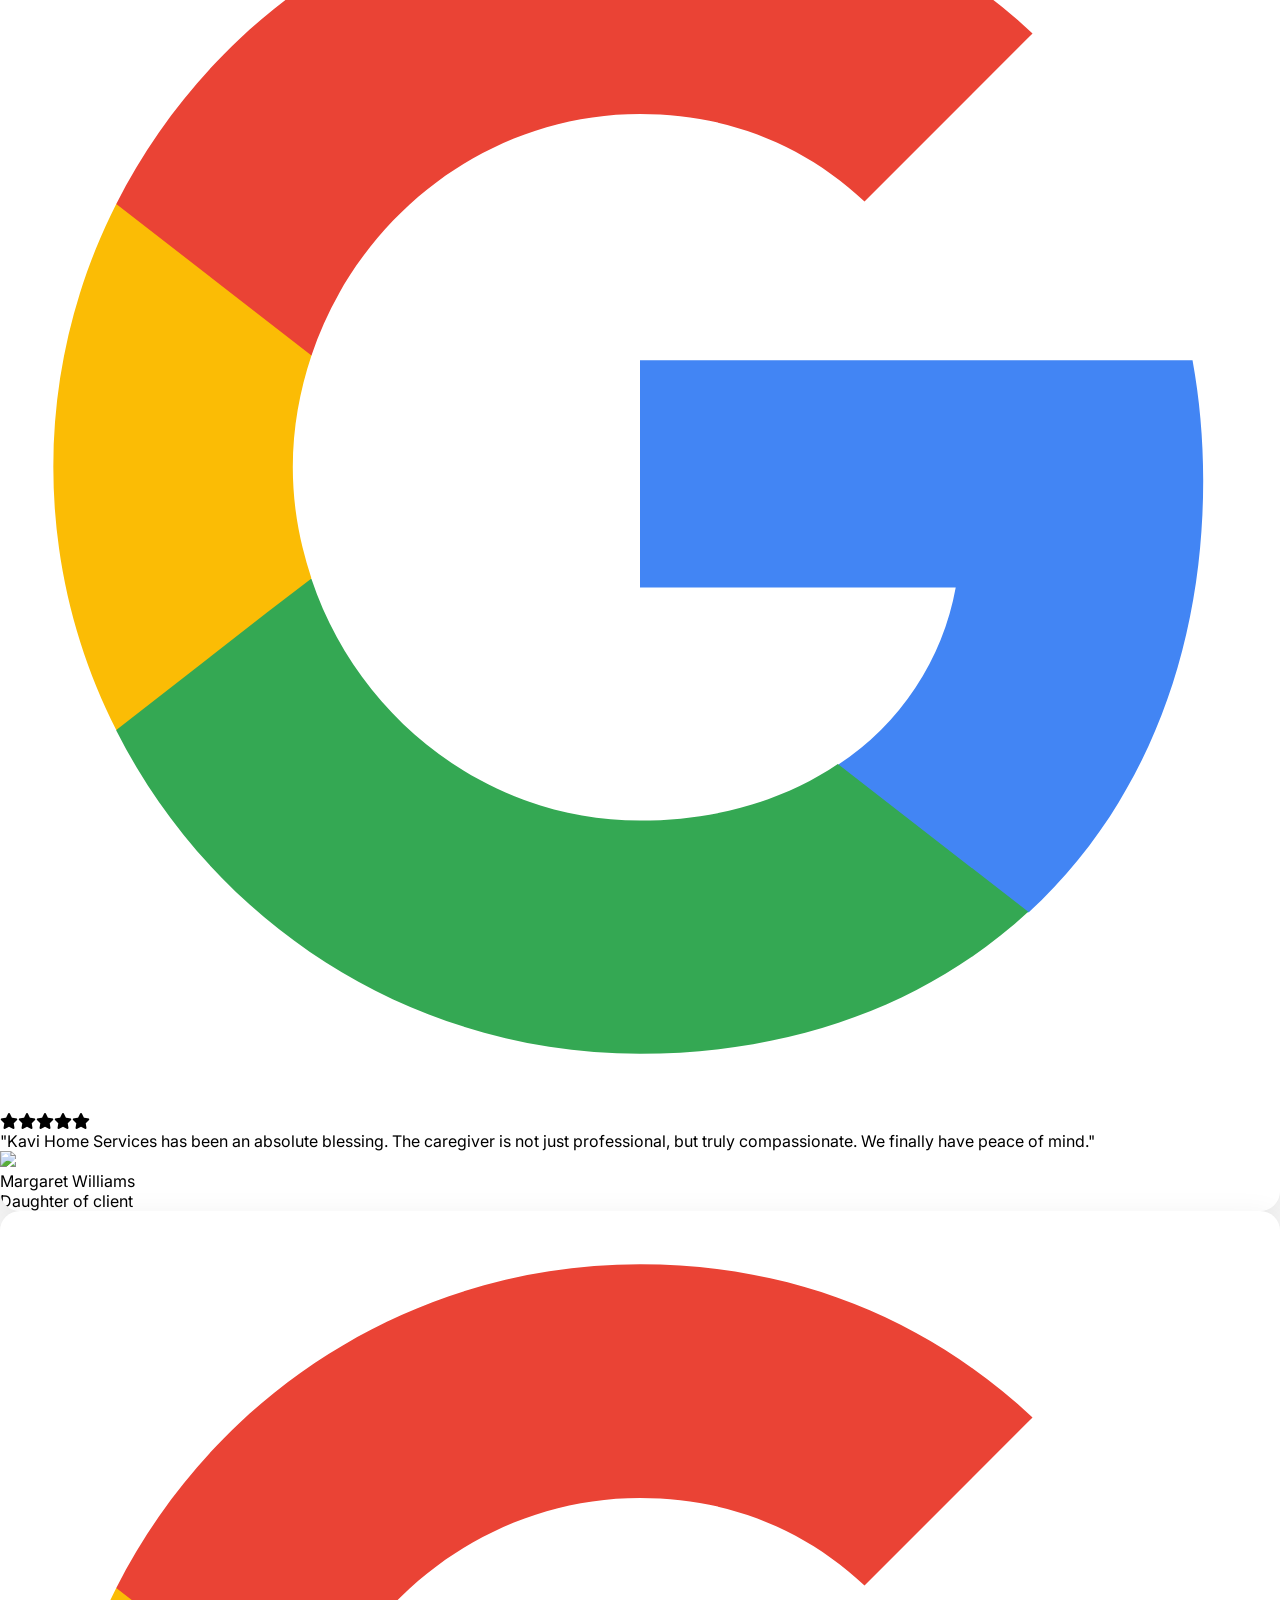
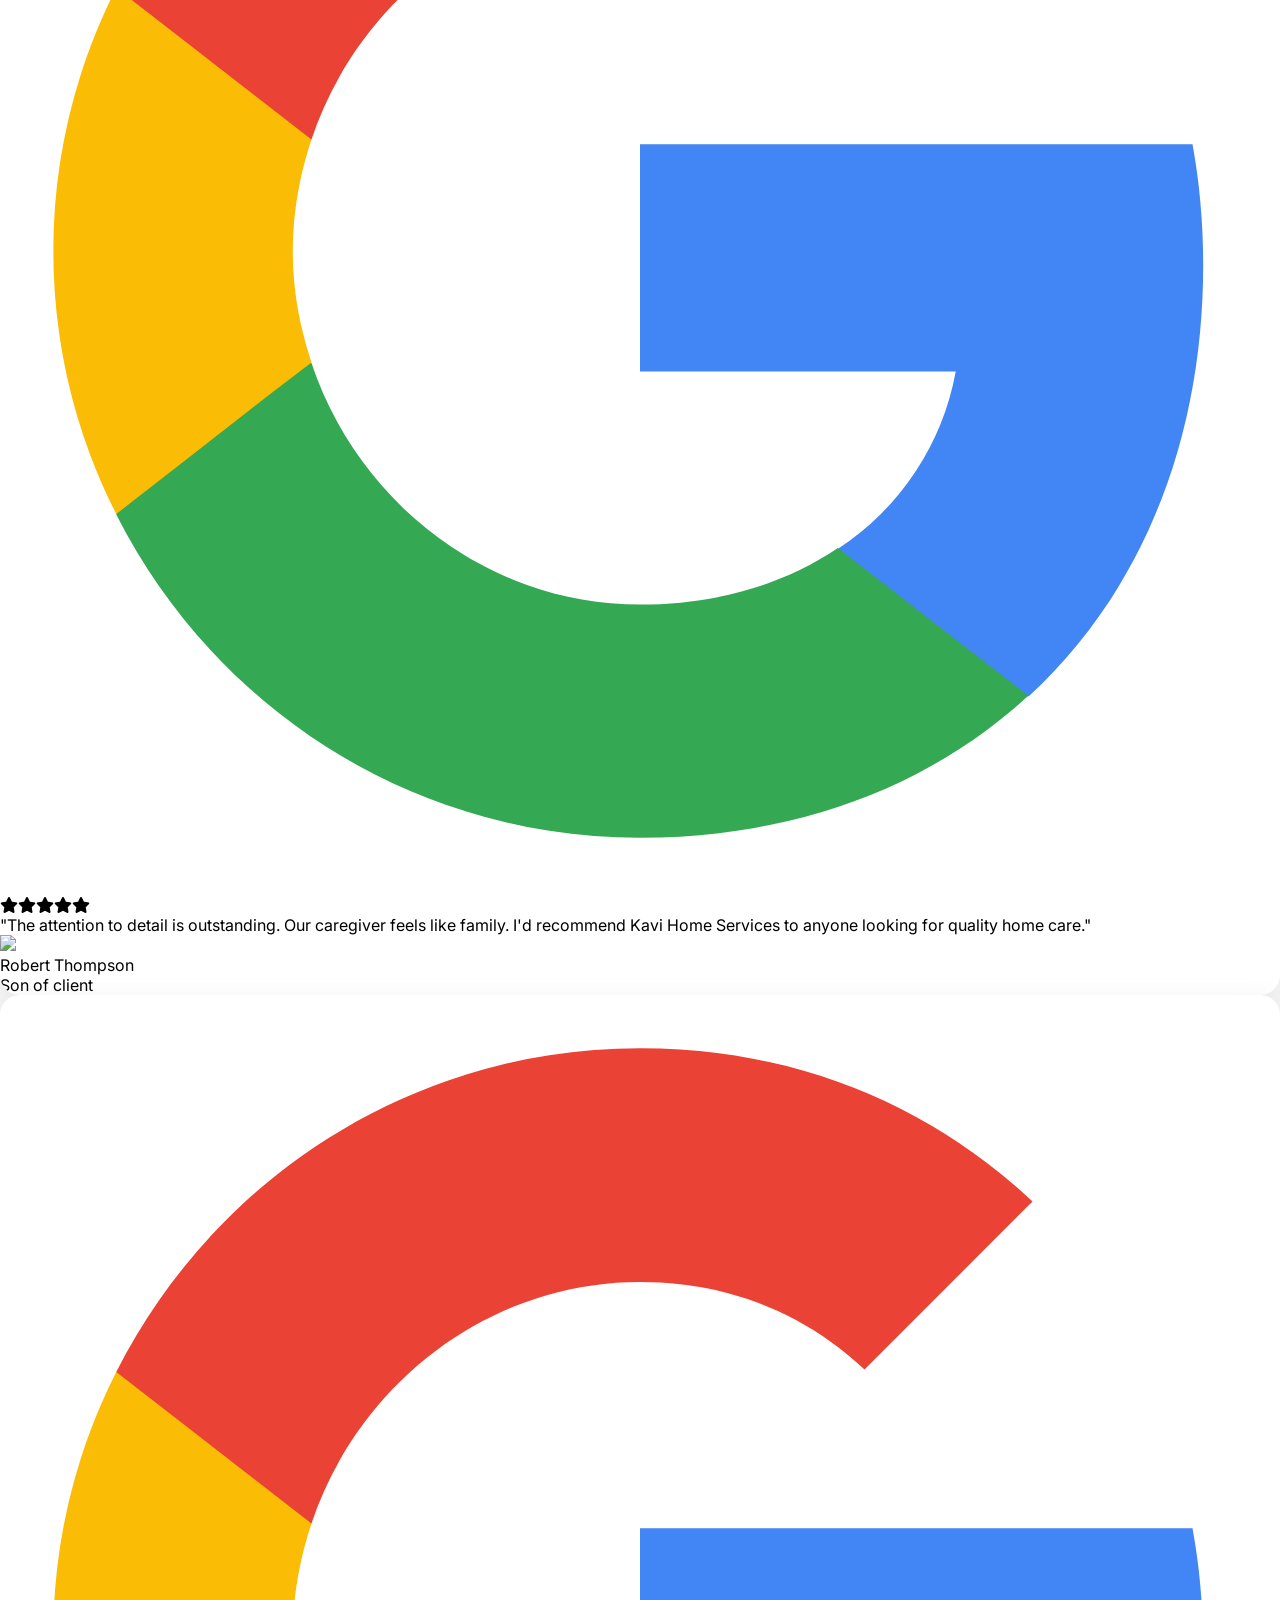
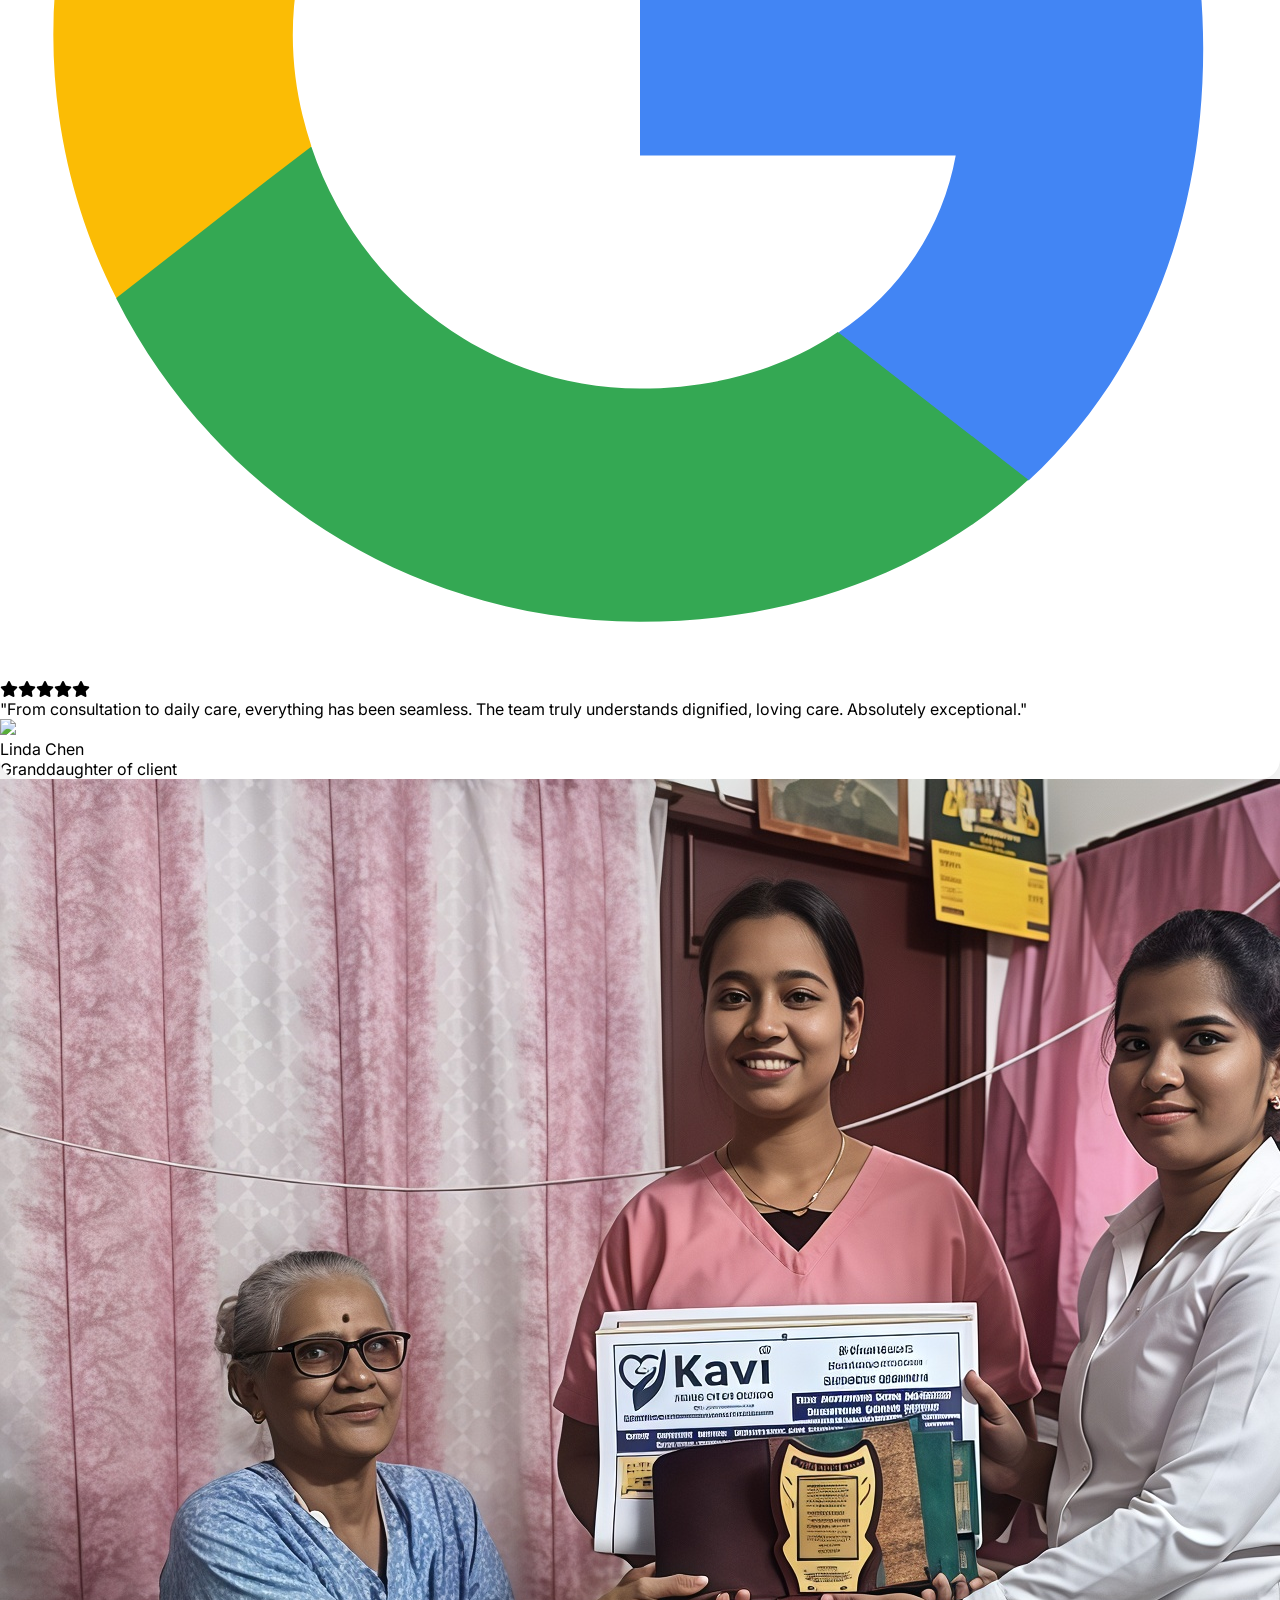
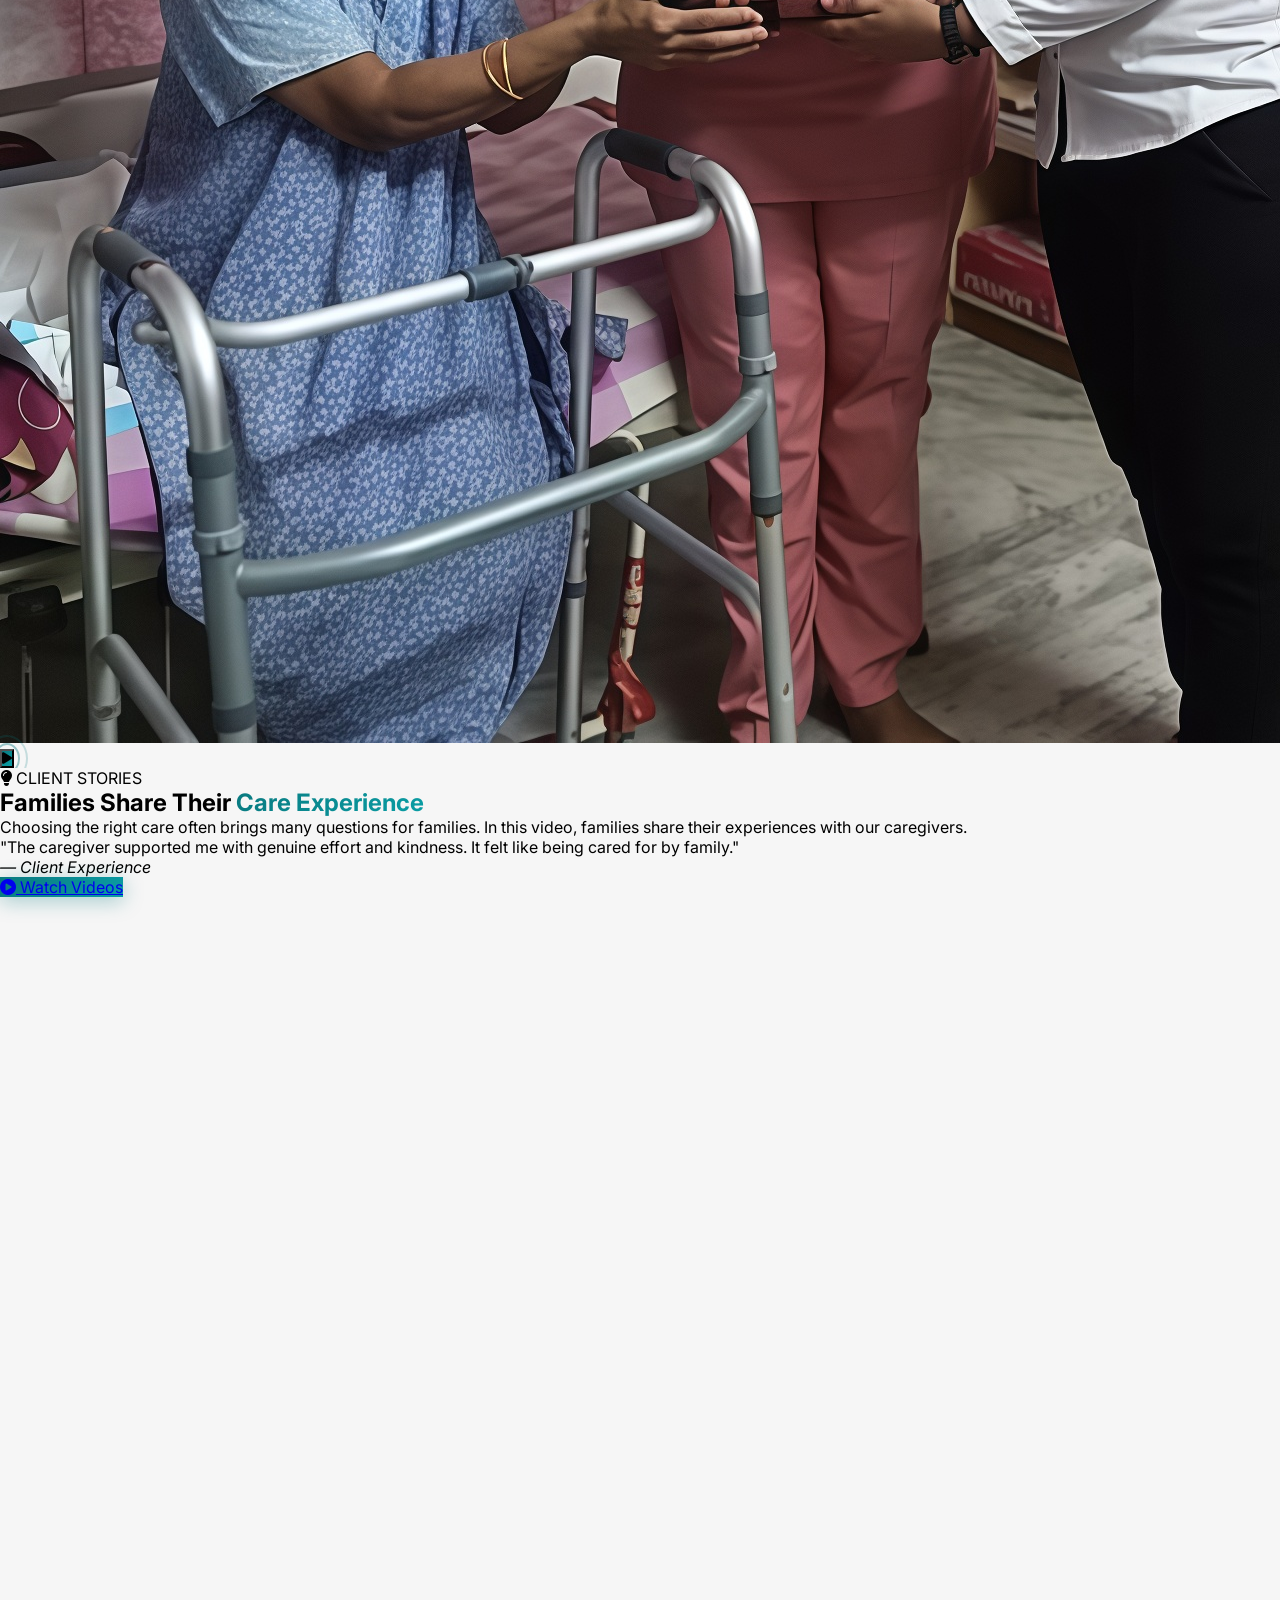
==== commit 20b72466: "Update index.html" ====
--- a/index.html
+++ b/index.html
@@ -412,7 +412,7 @@
                 <a href="services.html" class="nav-link text-sm font-medium text-gray-600 transition-all duration-300">Services</a>
                 <a href="contact.html" class="nav-link text-sm font-medium text-gray-600 transition-all duration-300">Contact</a>
                 <a href="about.html" class="nav-link text-sm font-medium text-gray-600 transition-all duration-300">Jana</a>
-              
+                <a href="contact.html" class="nav-link text-sm font-medium text-gray-600 transition-all duration-300">Sathish</a>
 
             
             </nav>
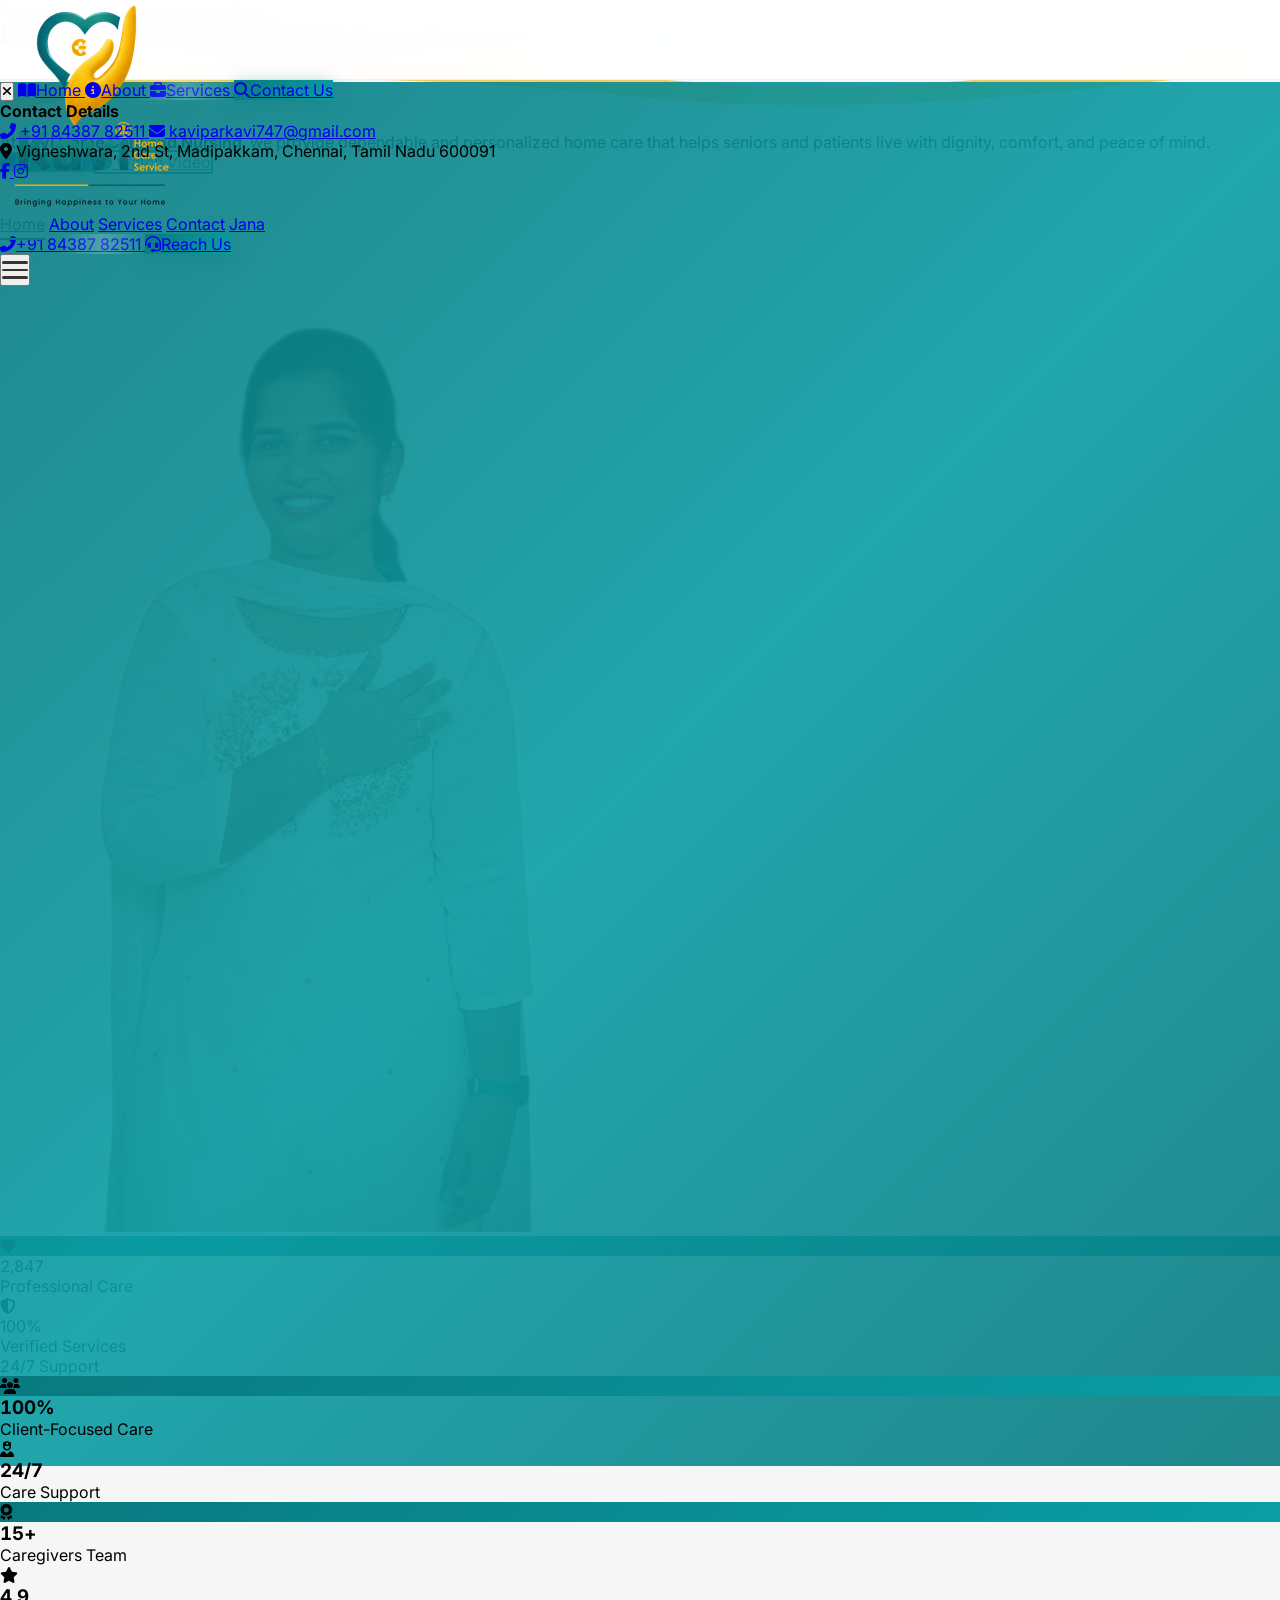
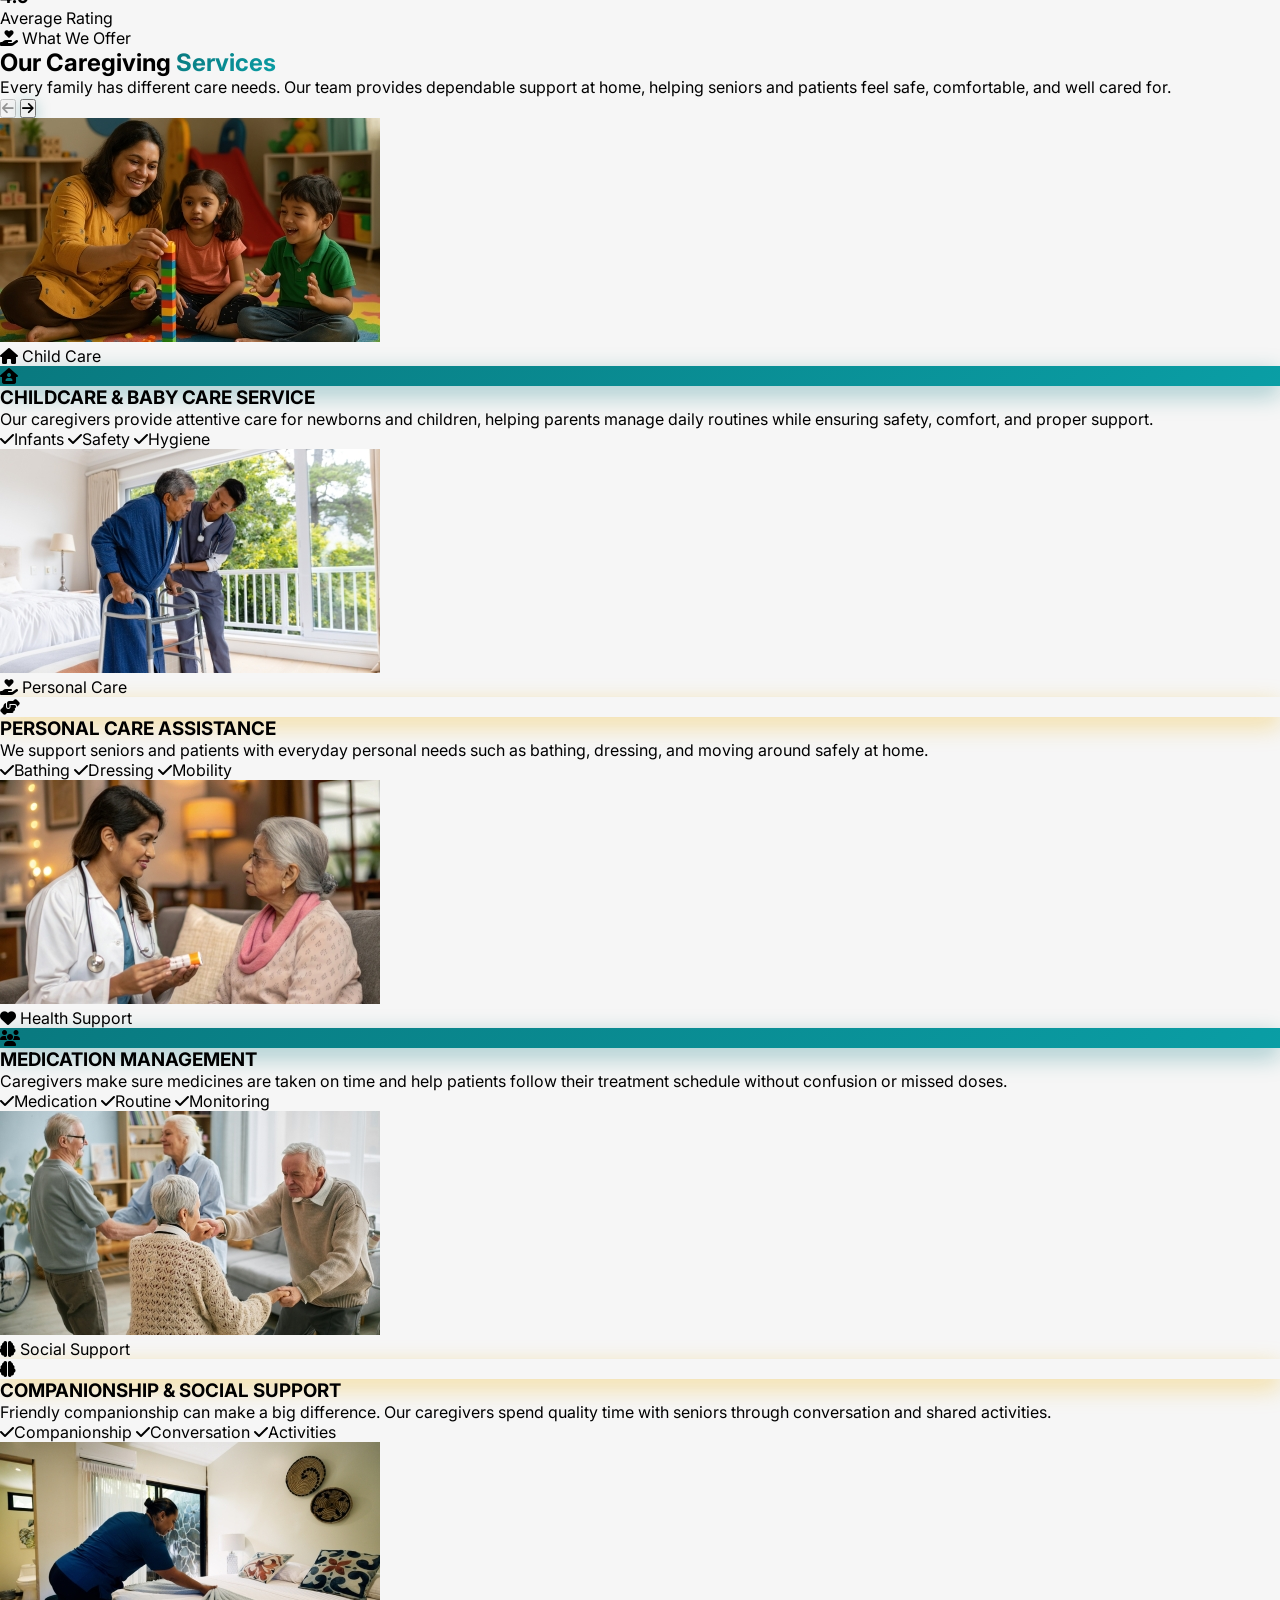
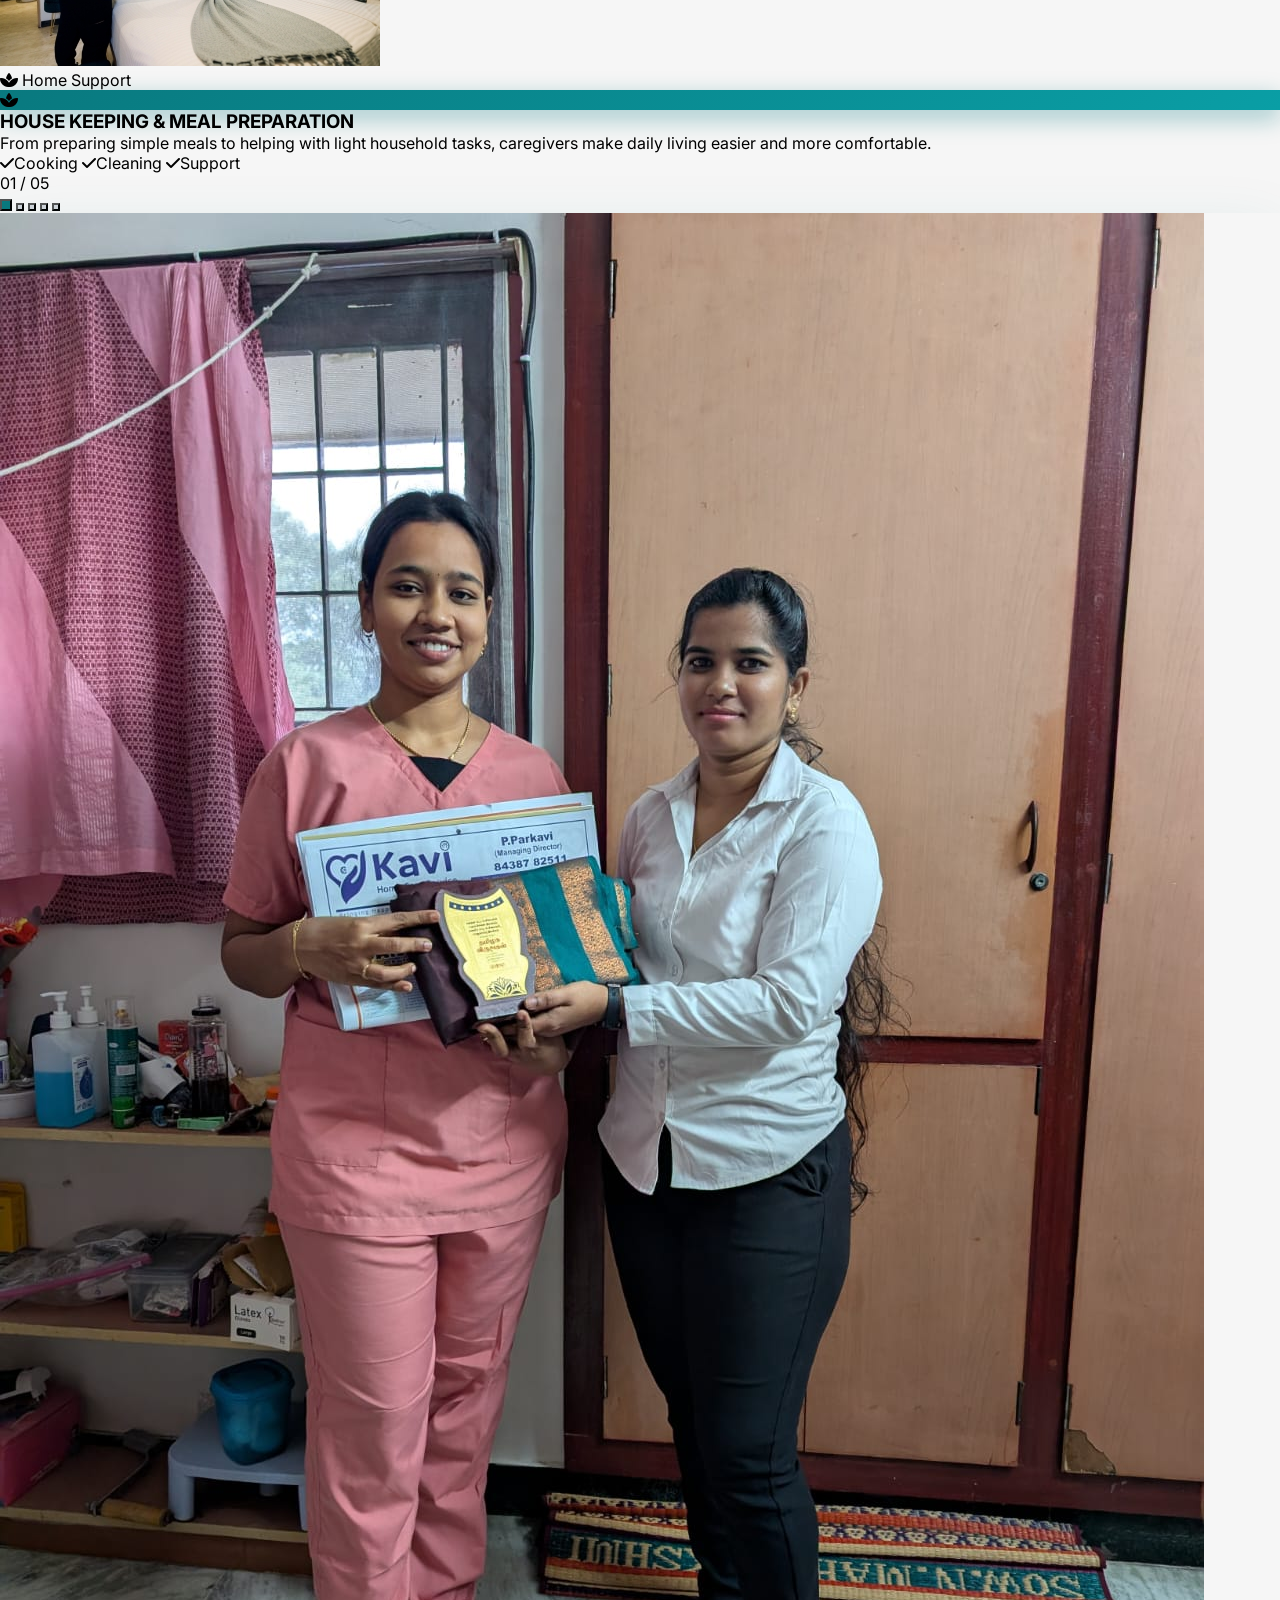
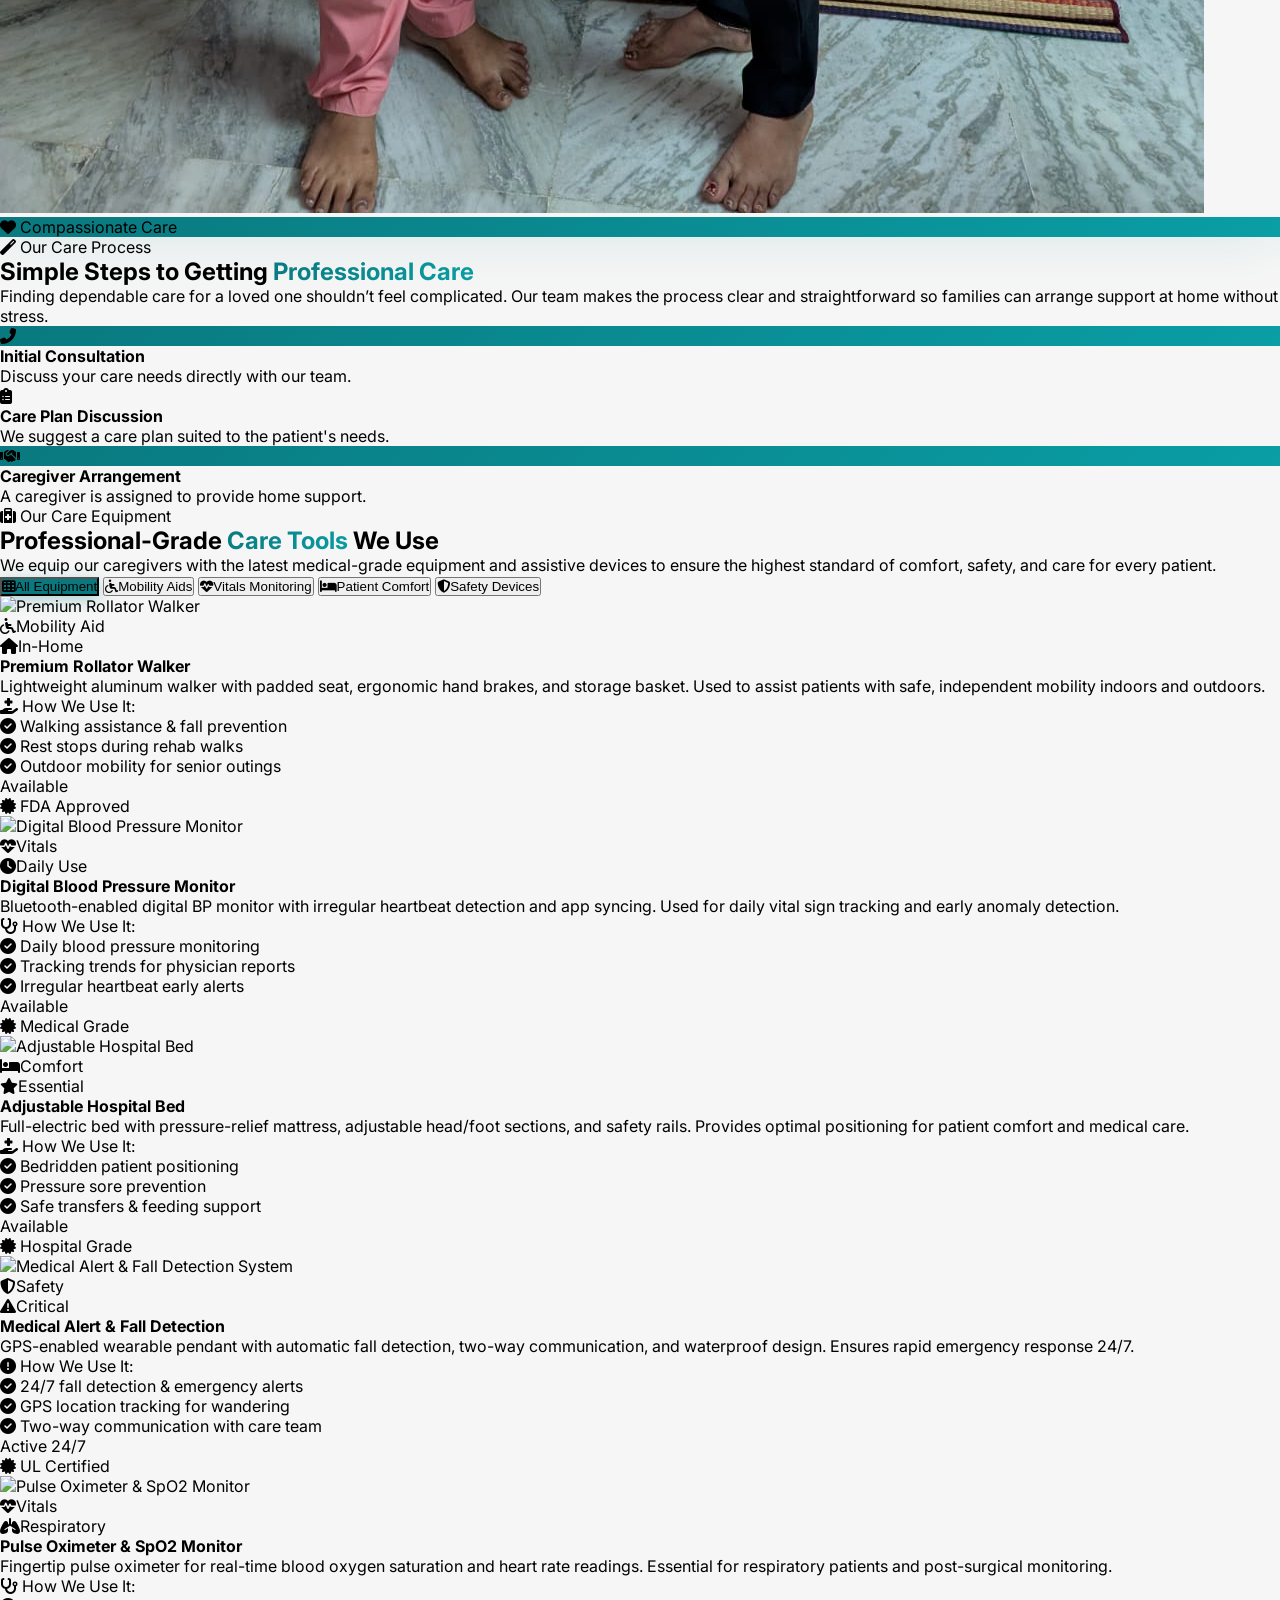
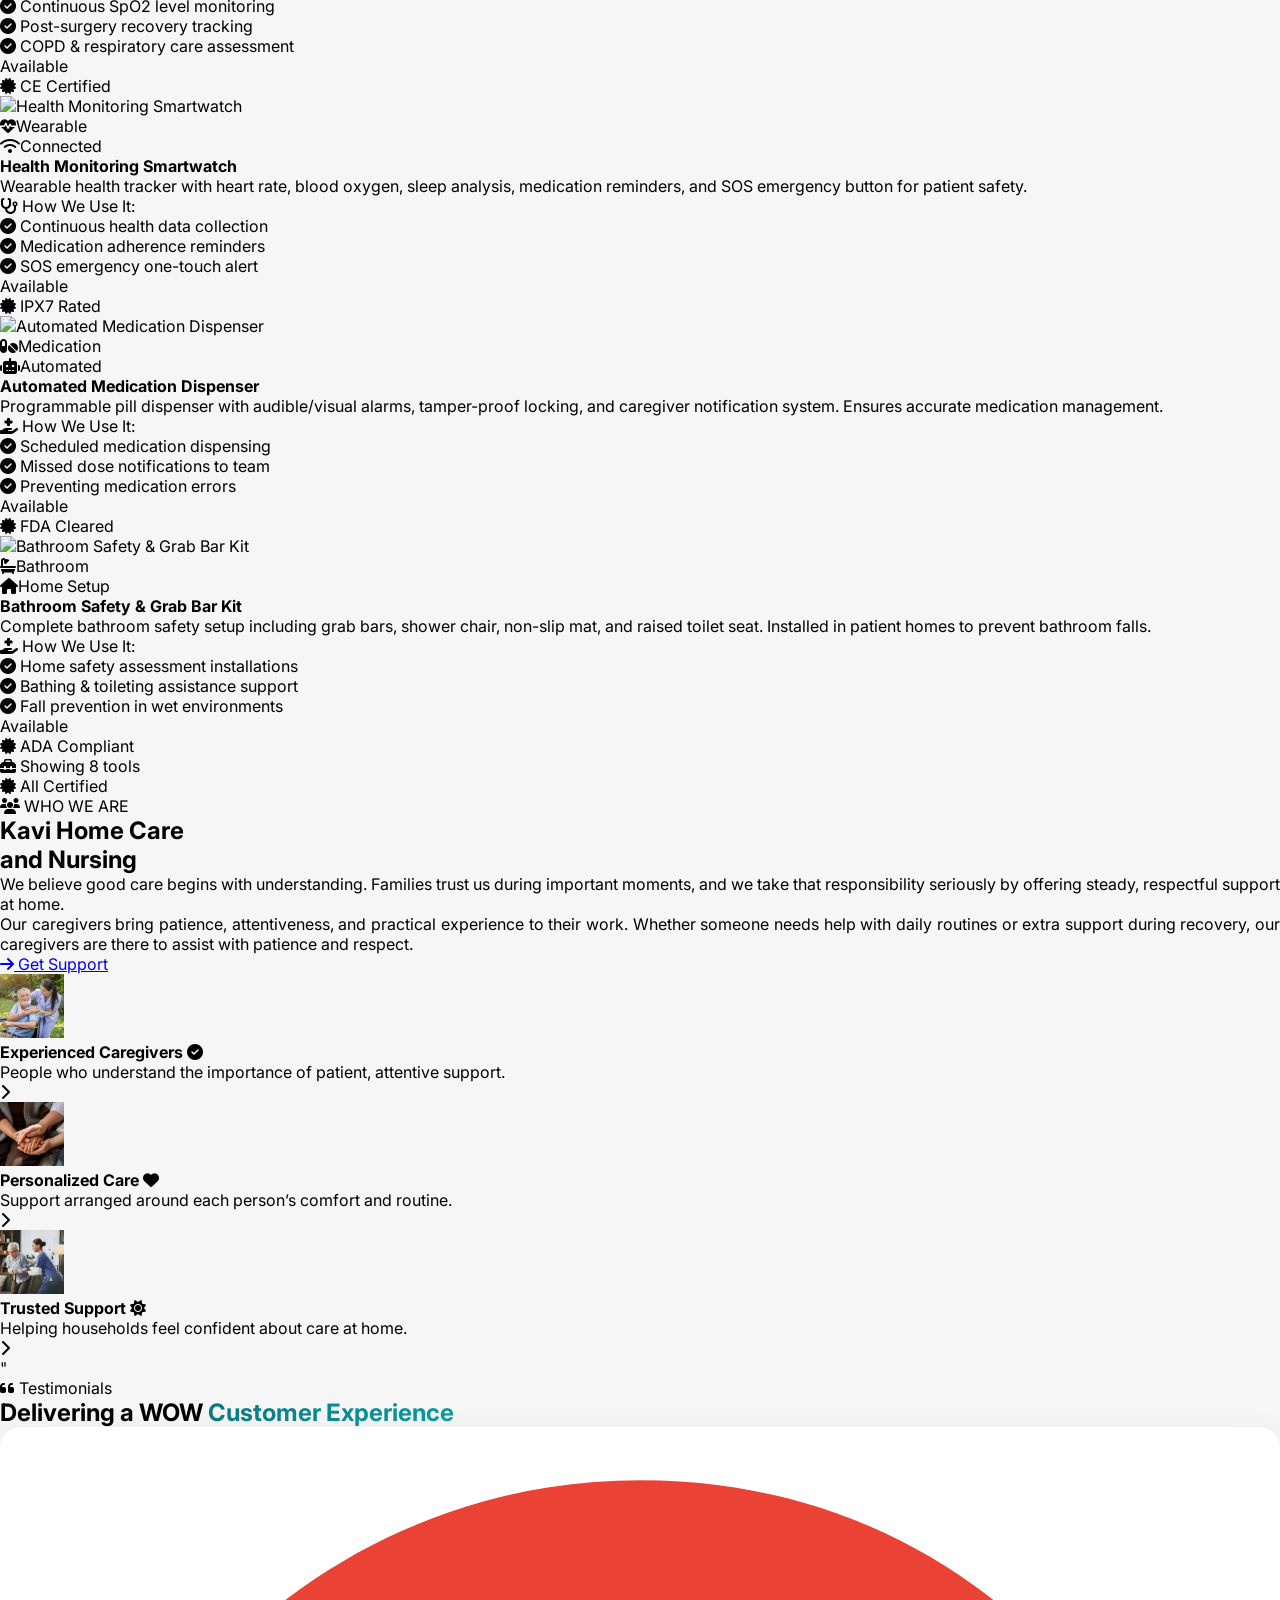
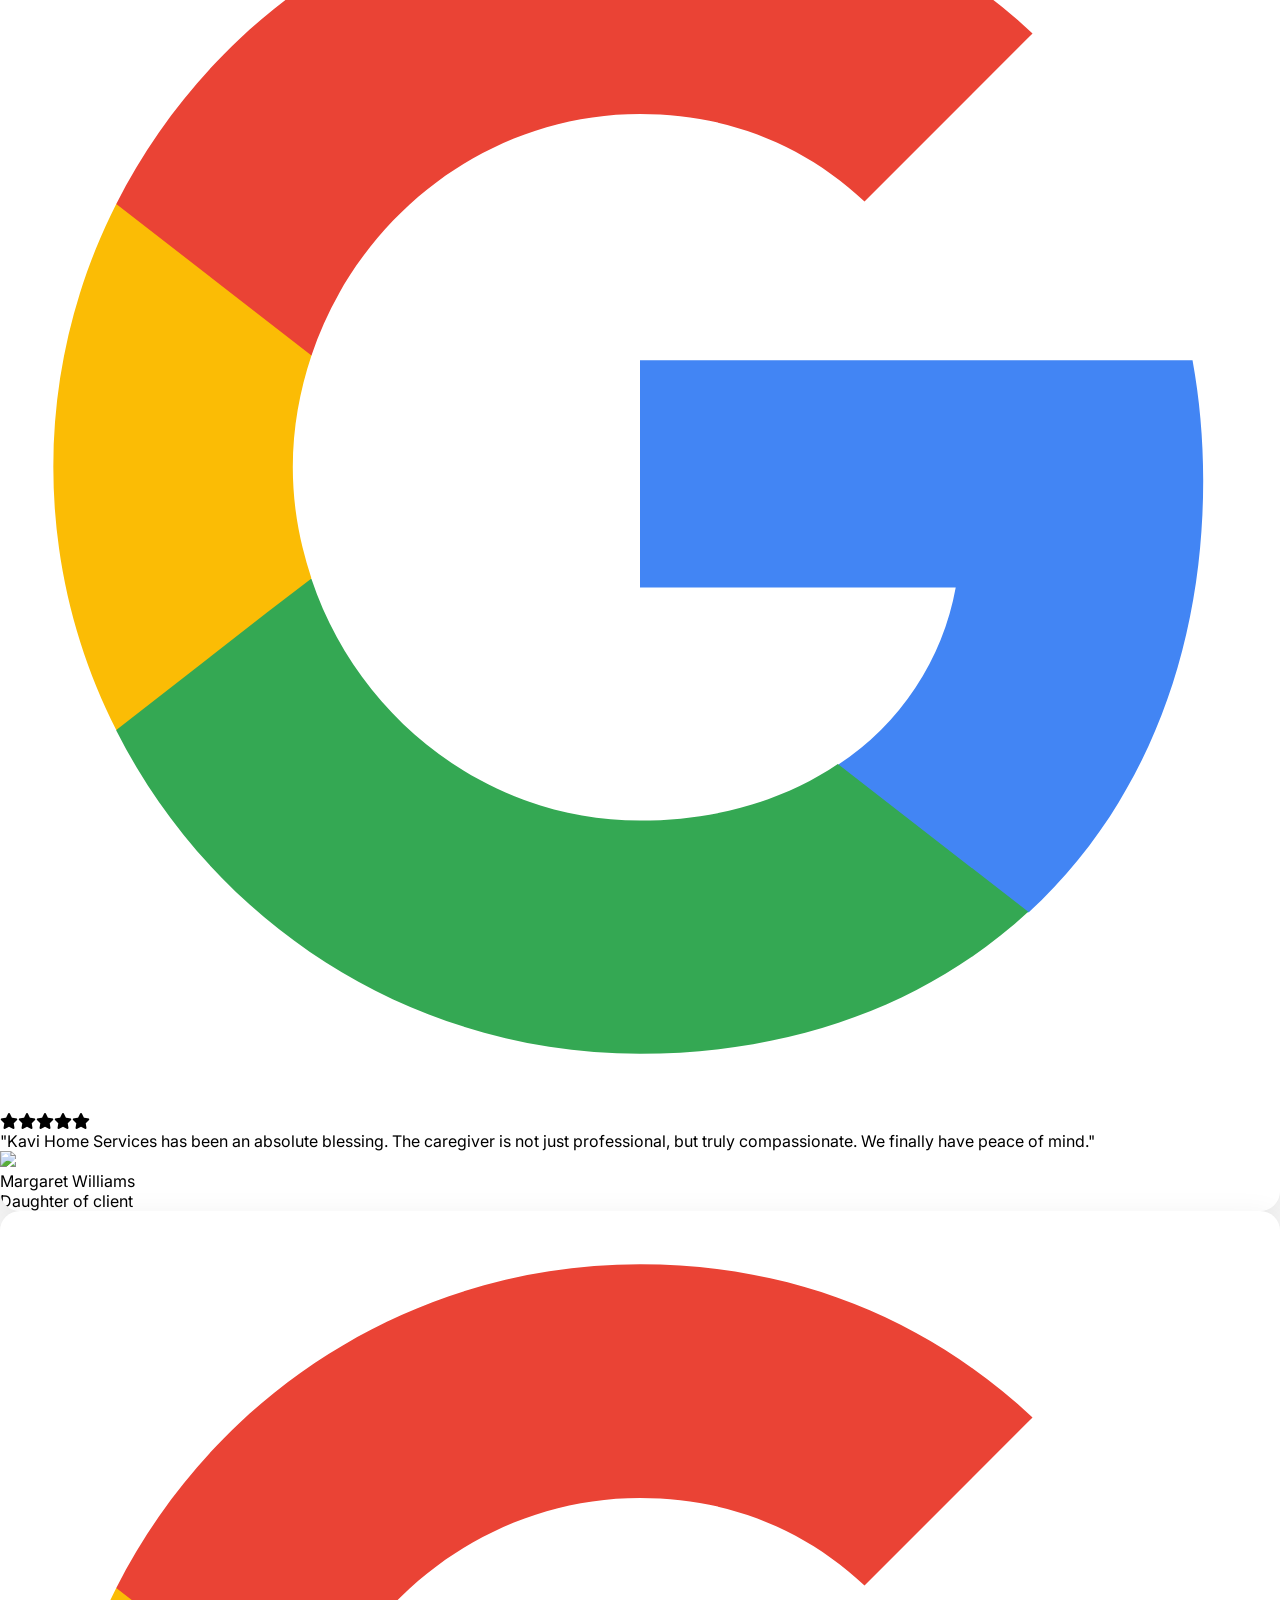
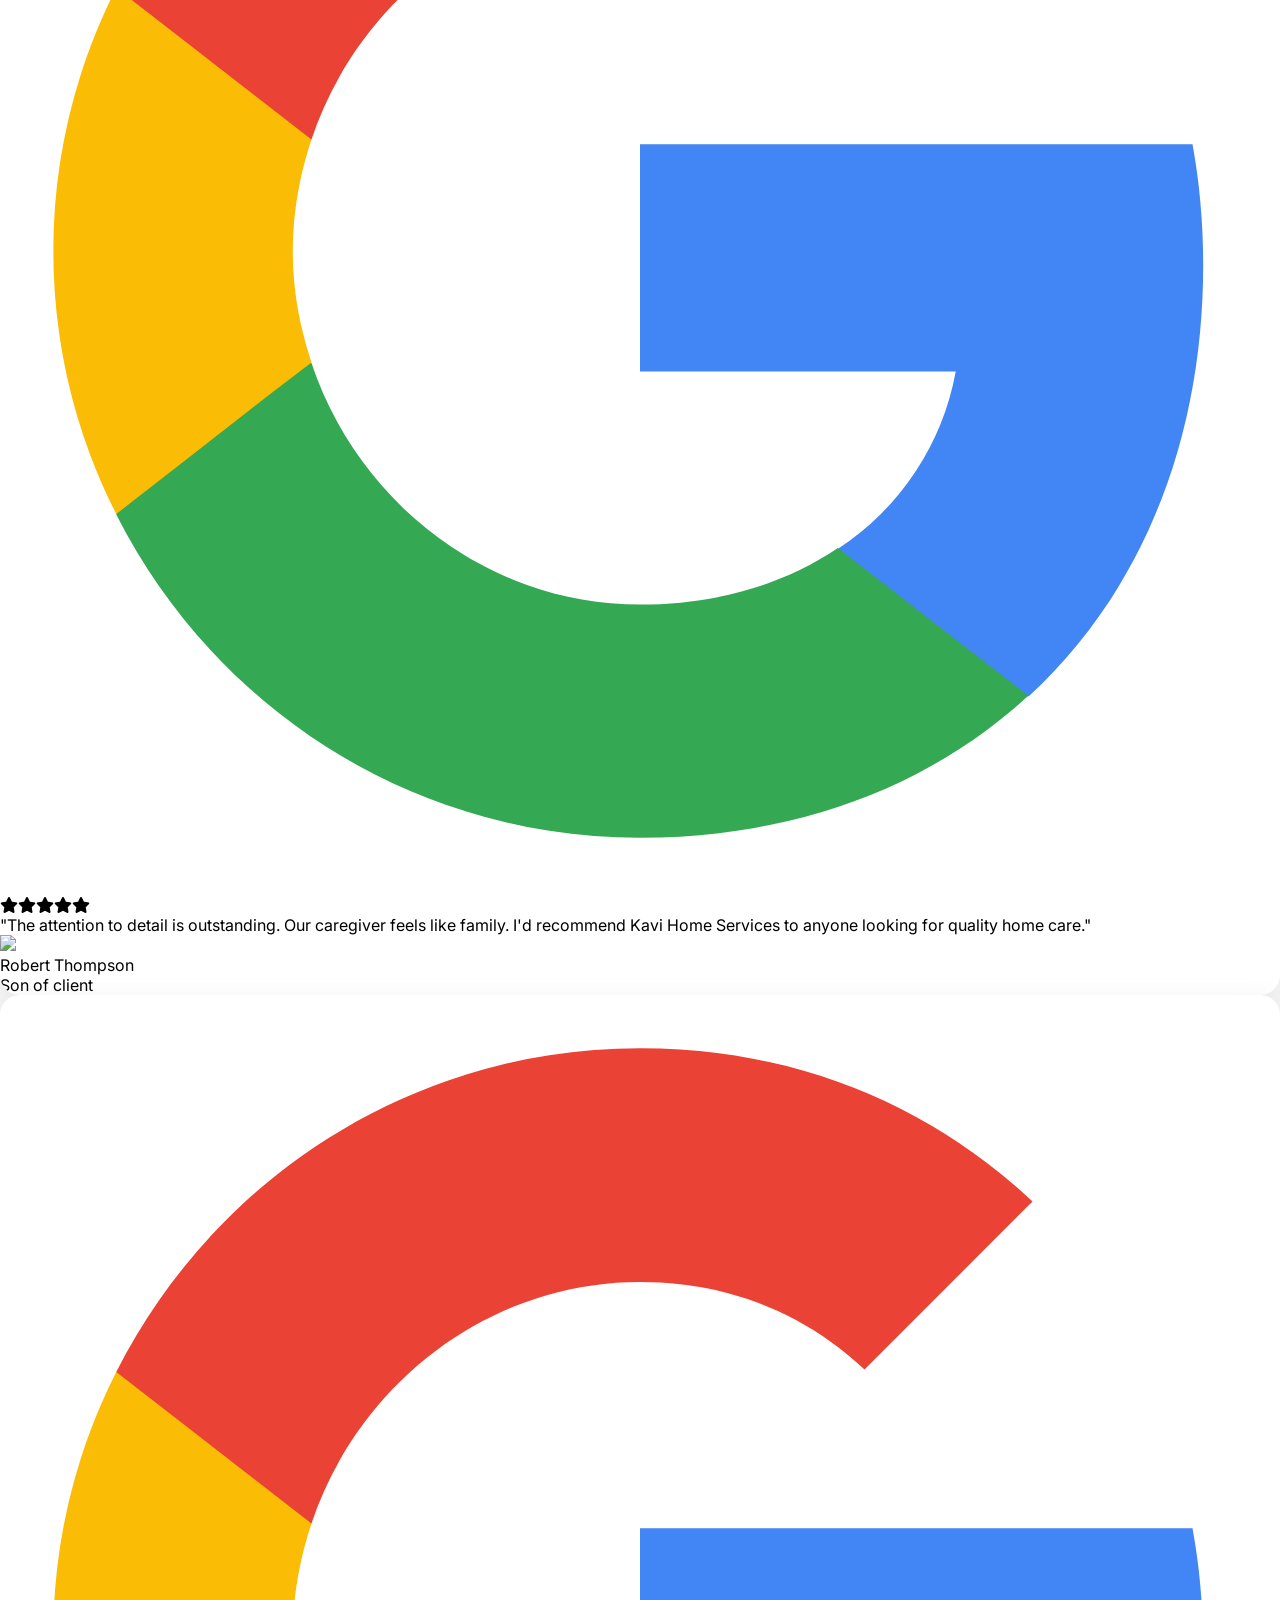
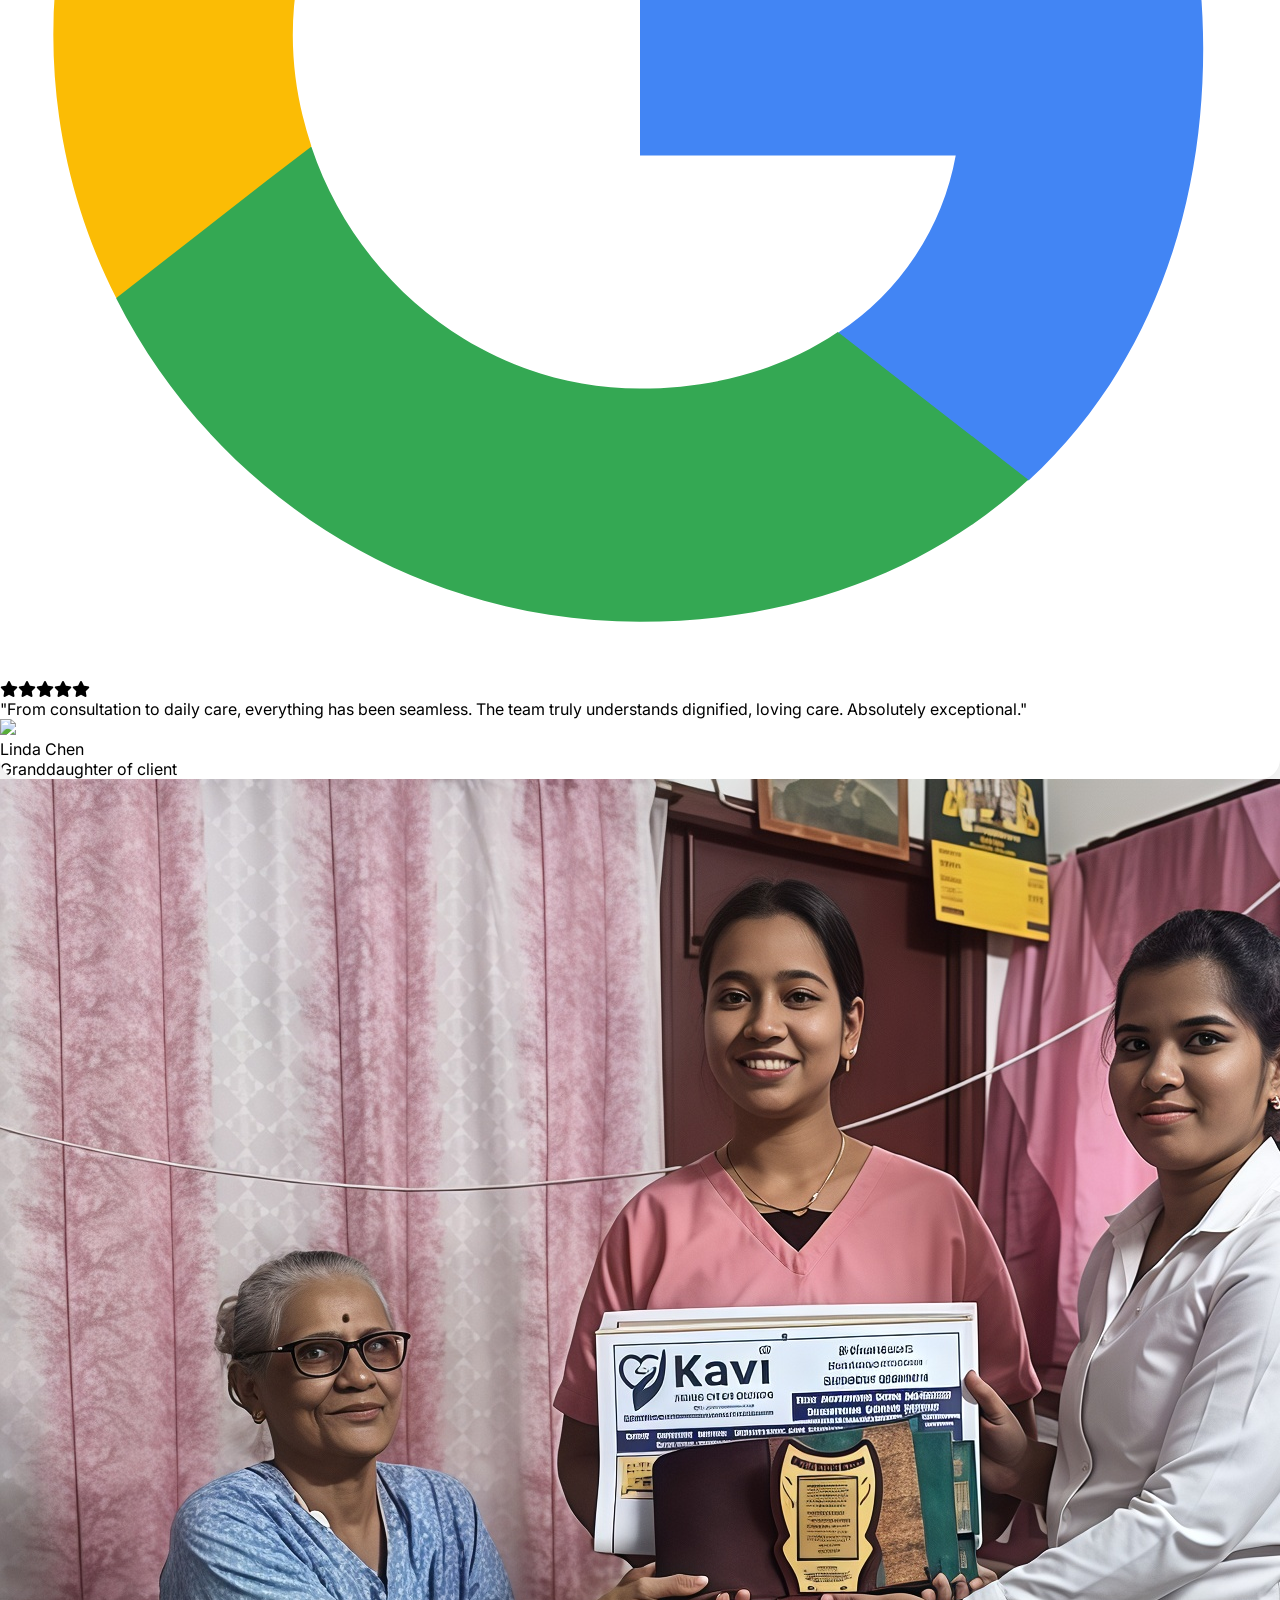
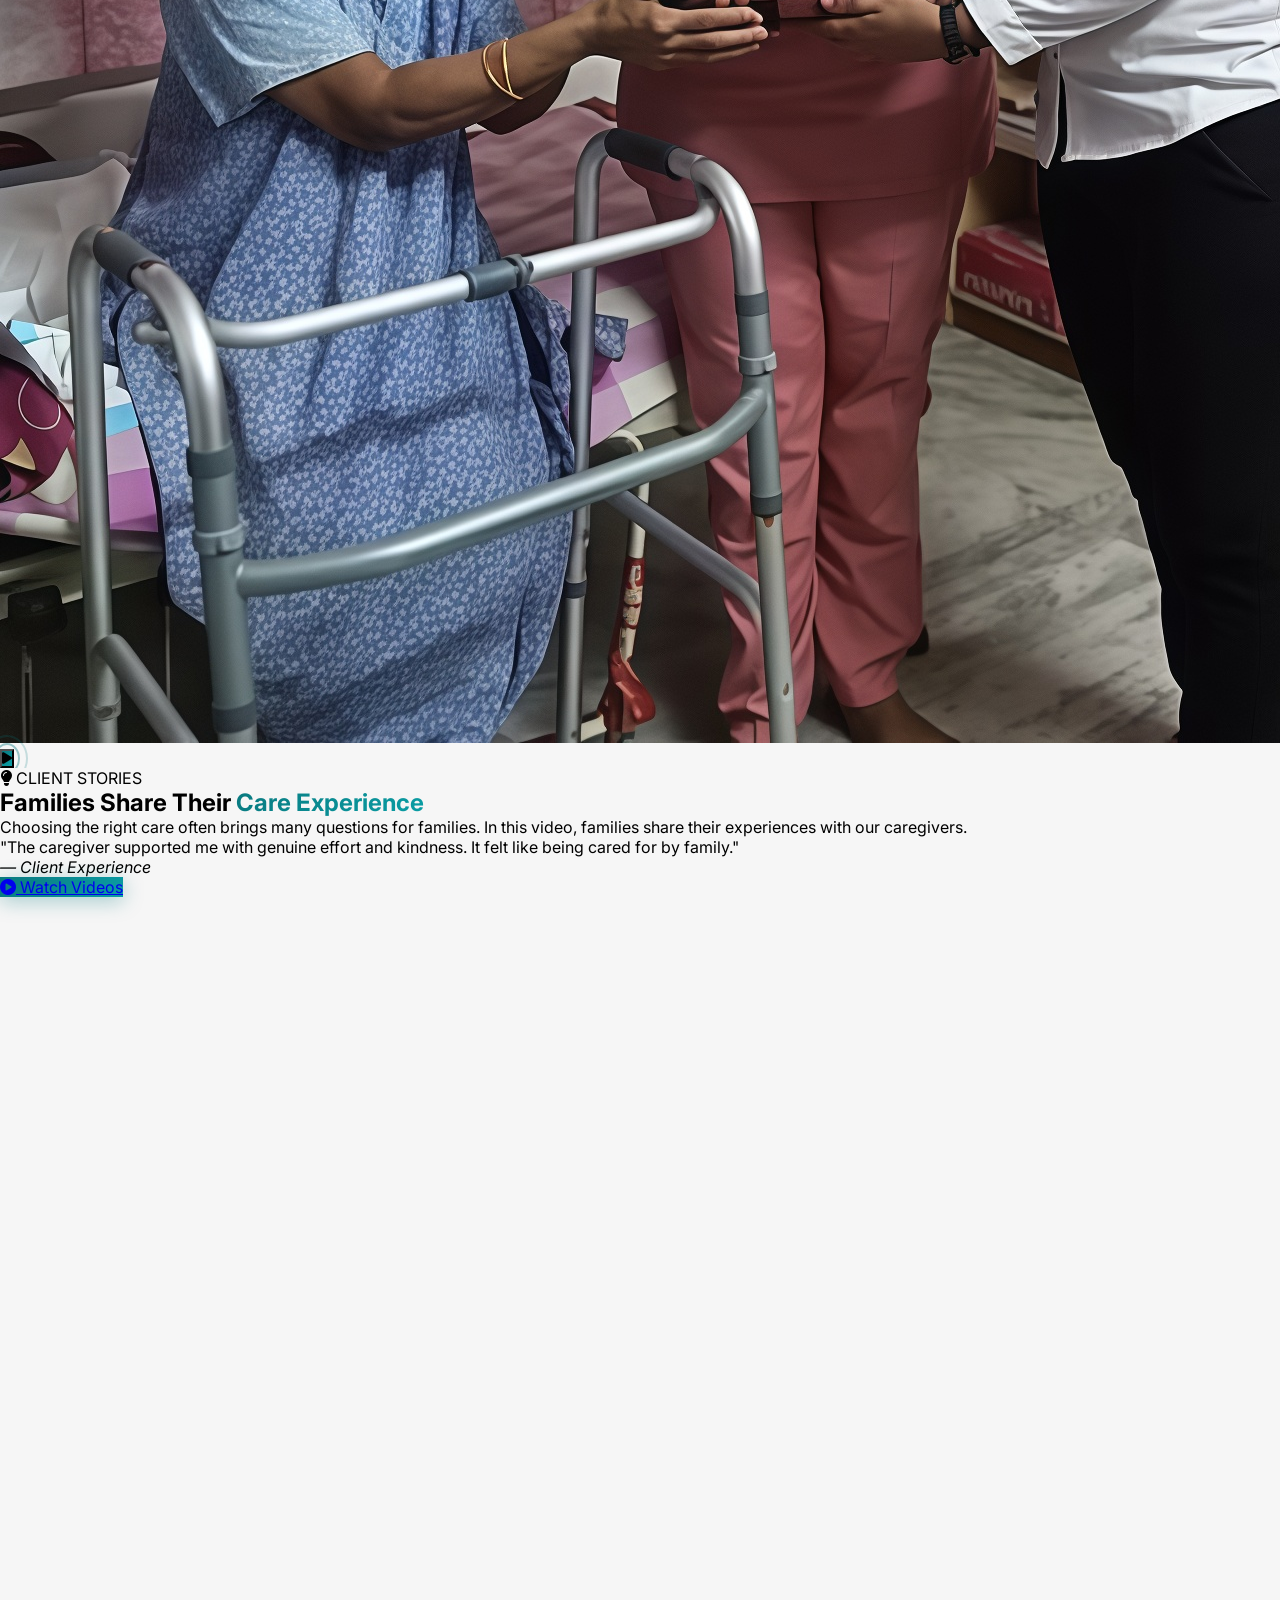
==== commit 0736e051: "Update index.html" ====
--- a/index.html
+++ b/index.html
@@ -412,8 +412,7 @@
                 <a href="services.html" class="nav-link text-sm font-medium text-gray-600 transition-all duration-300">Services</a>
                 <a href="contact.html" class="nav-link text-sm font-medium text-gray-600 transition-all duration-300">Contact</a>
                 <a href="about.html" class="nav-link text-sm font-medium text-gray-600 transition-all duration-300">Jana</a>
-                <a href="contact.html" class="nav-link text-sm font-medium text-gray-600 transition-all duration-300">Sathish</a>
-
+                
             
             </nav>
 
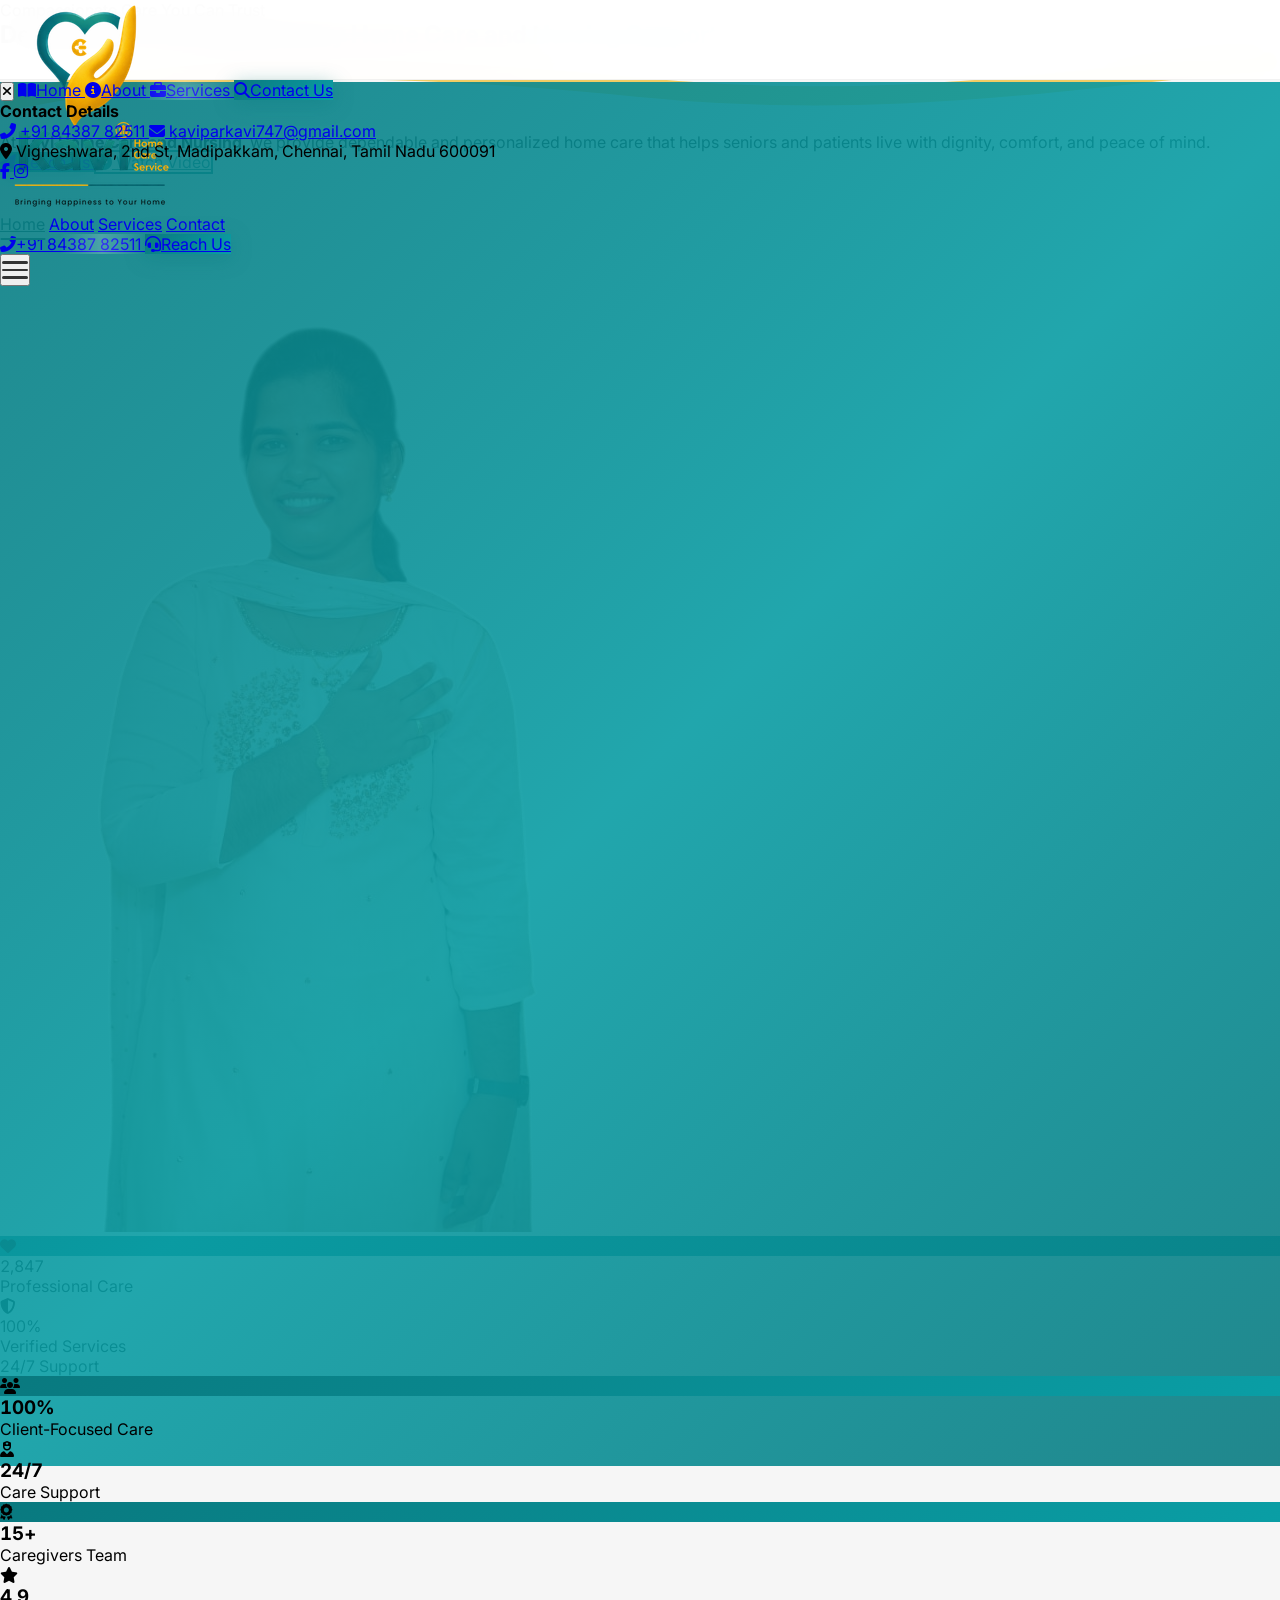
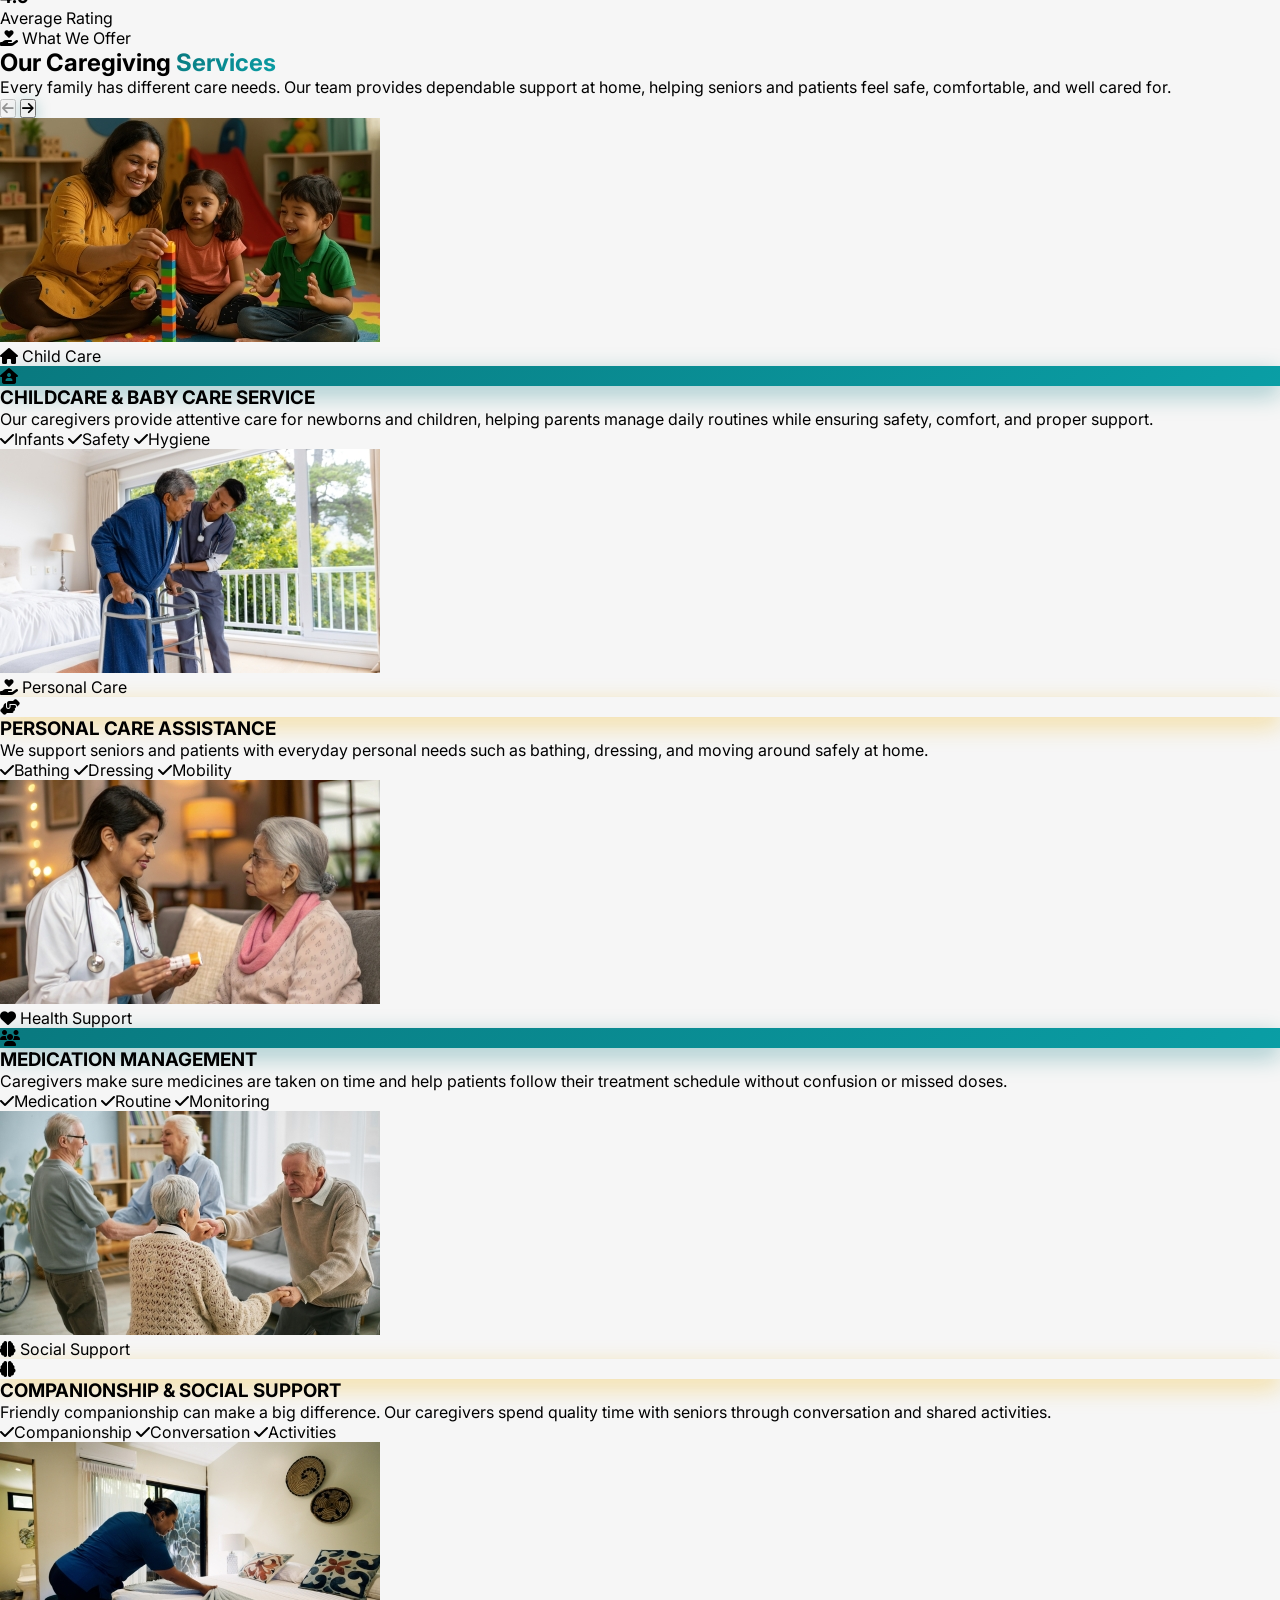
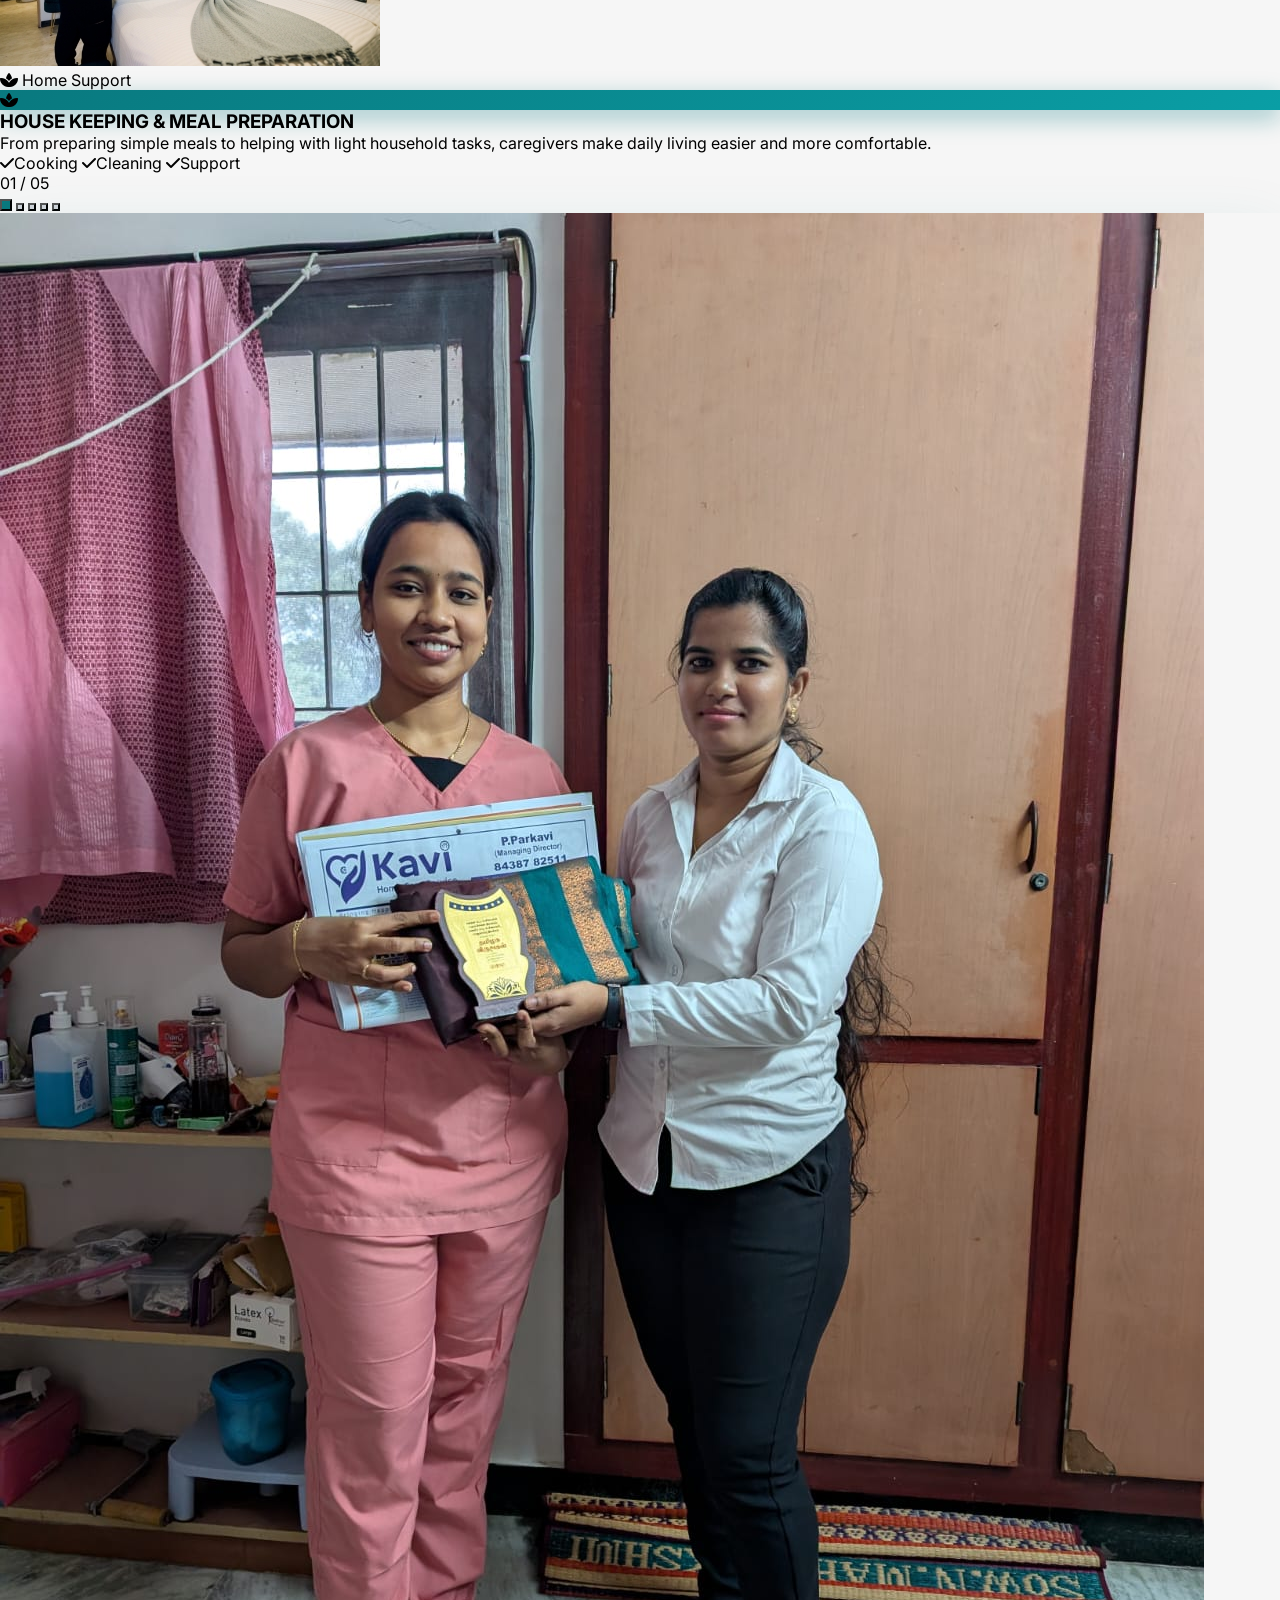
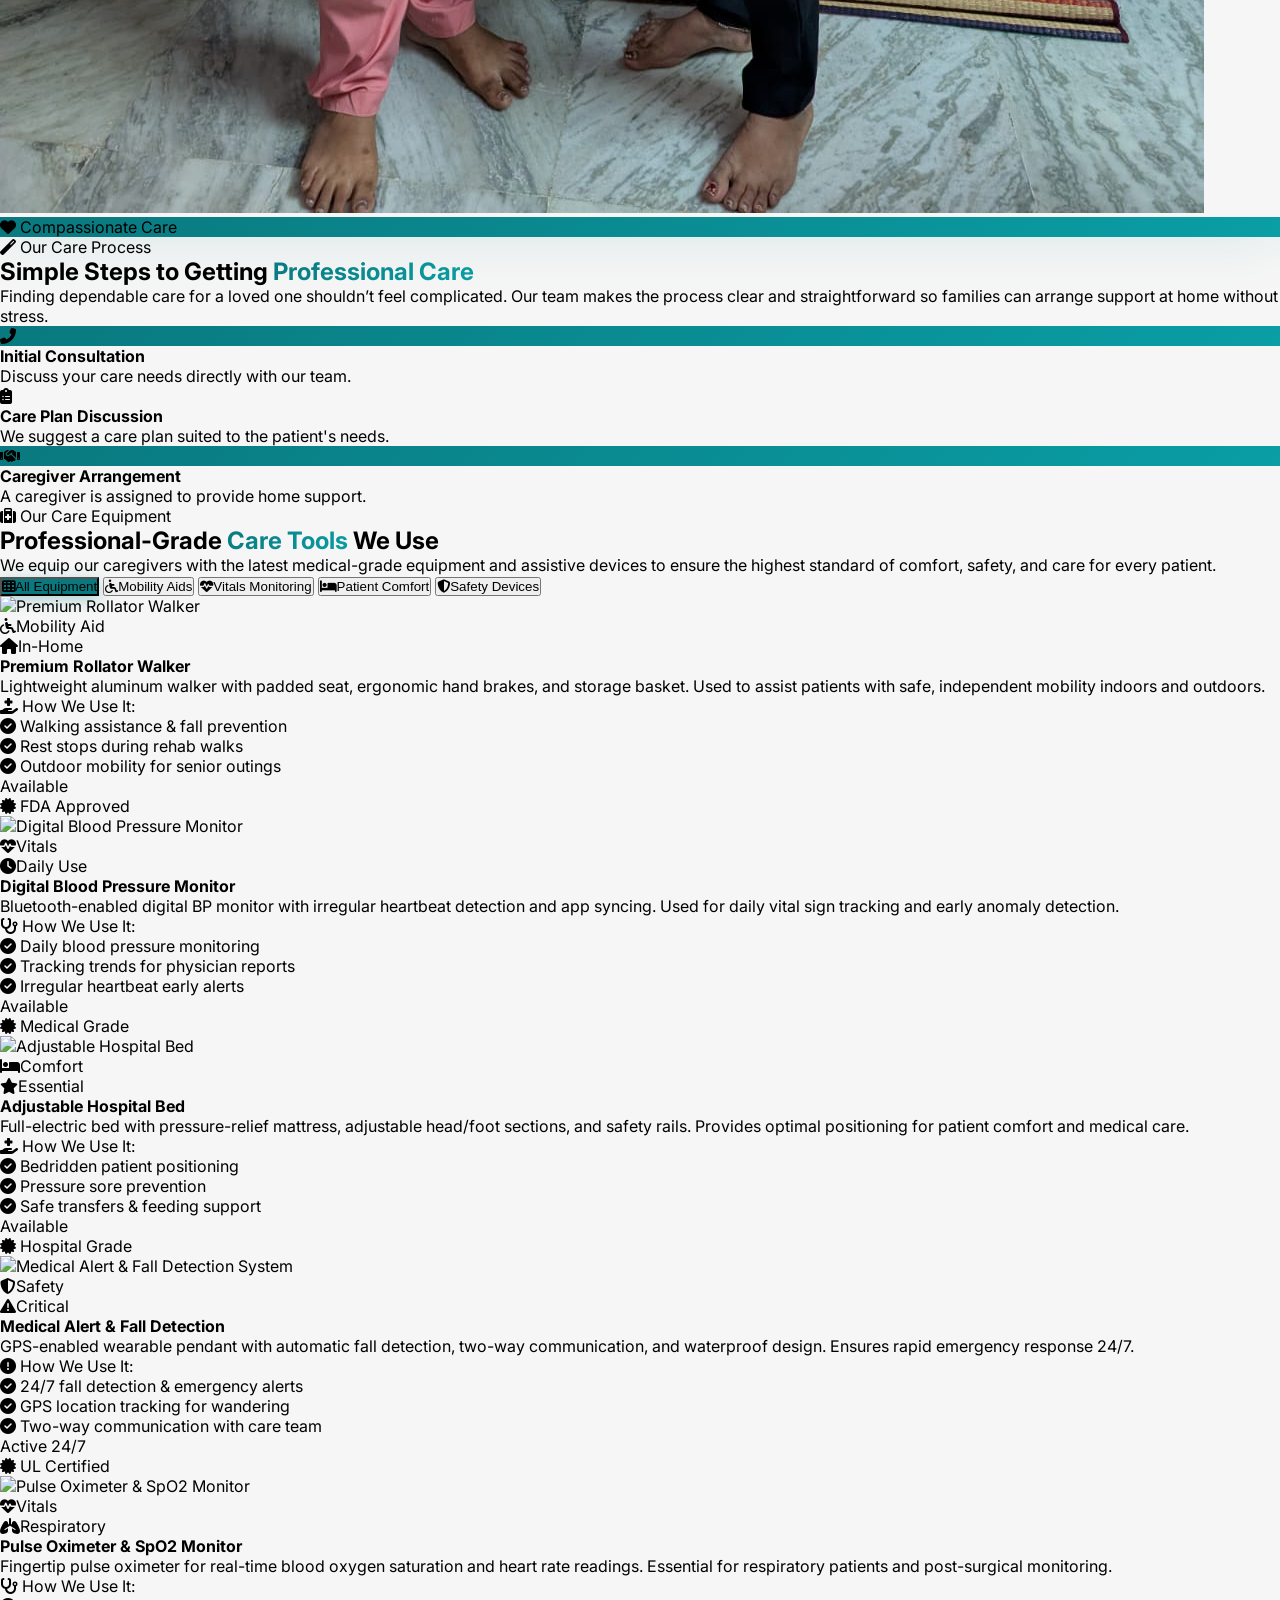
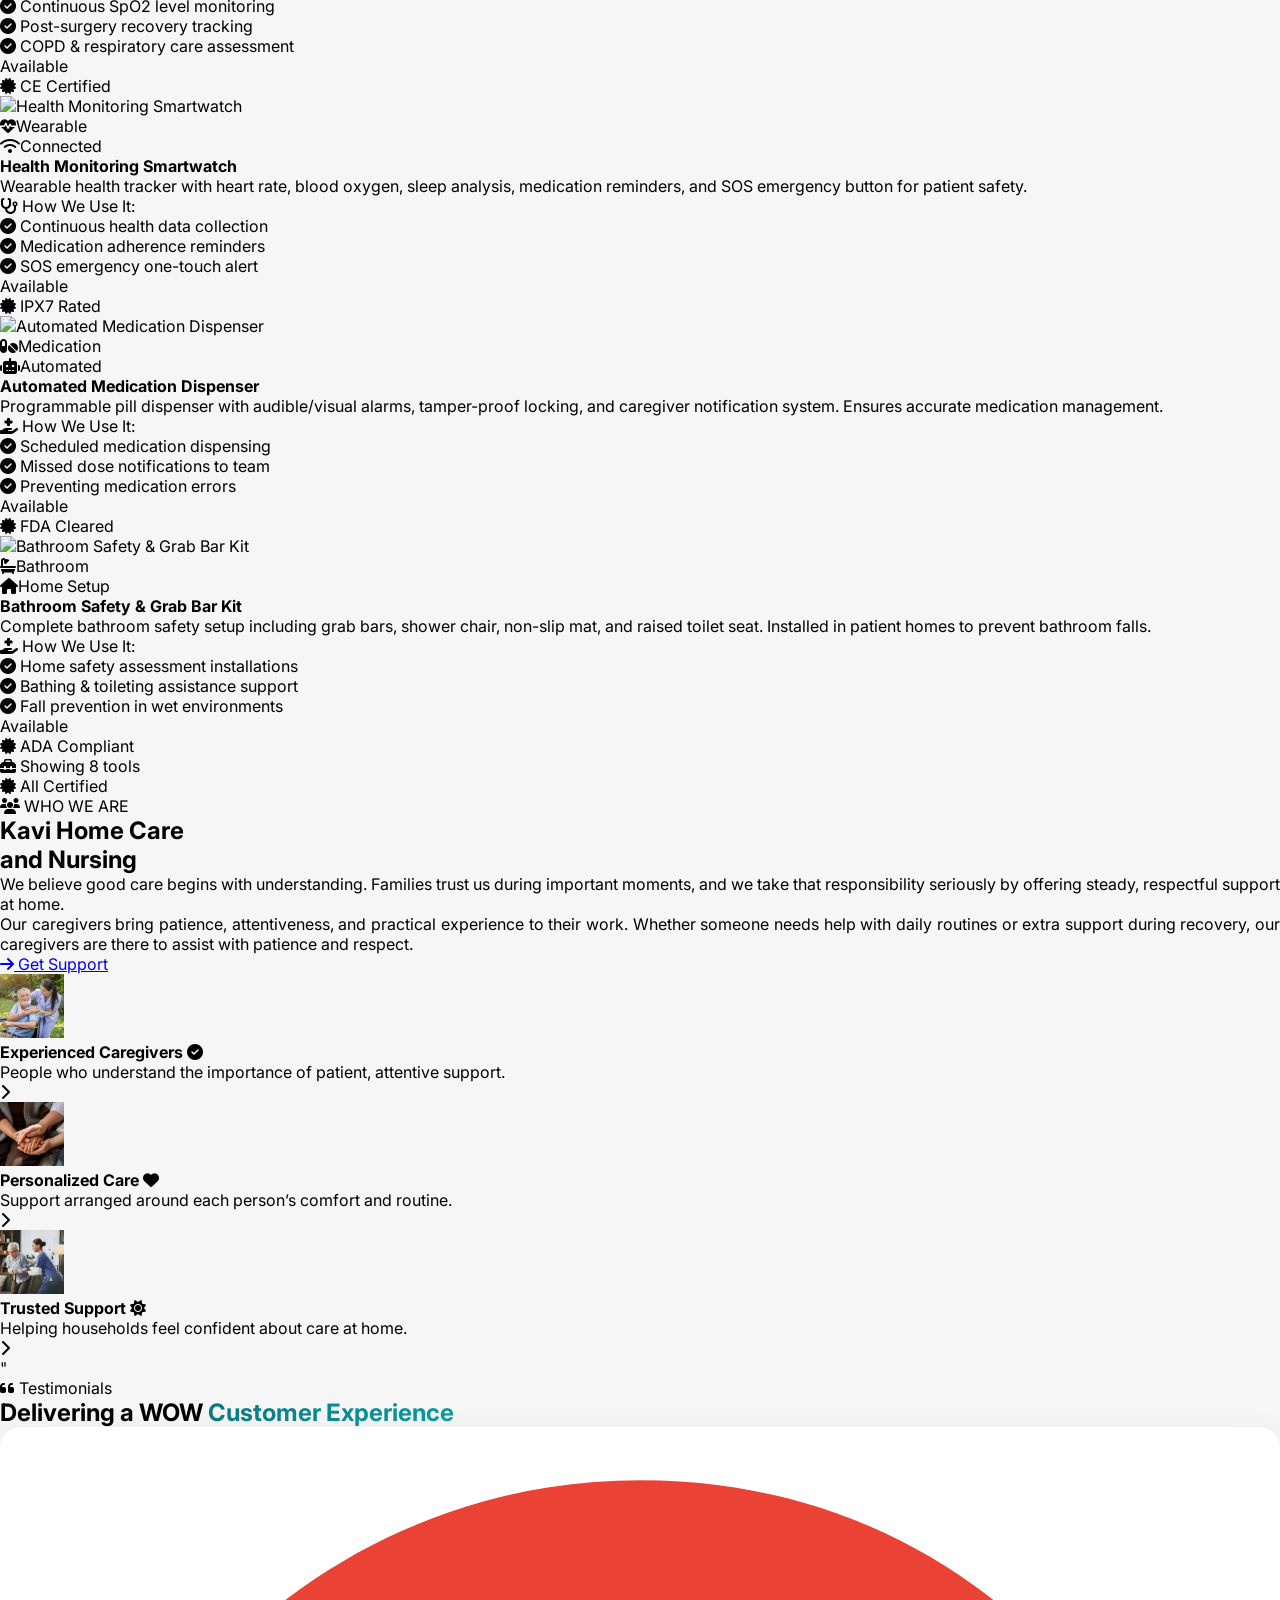
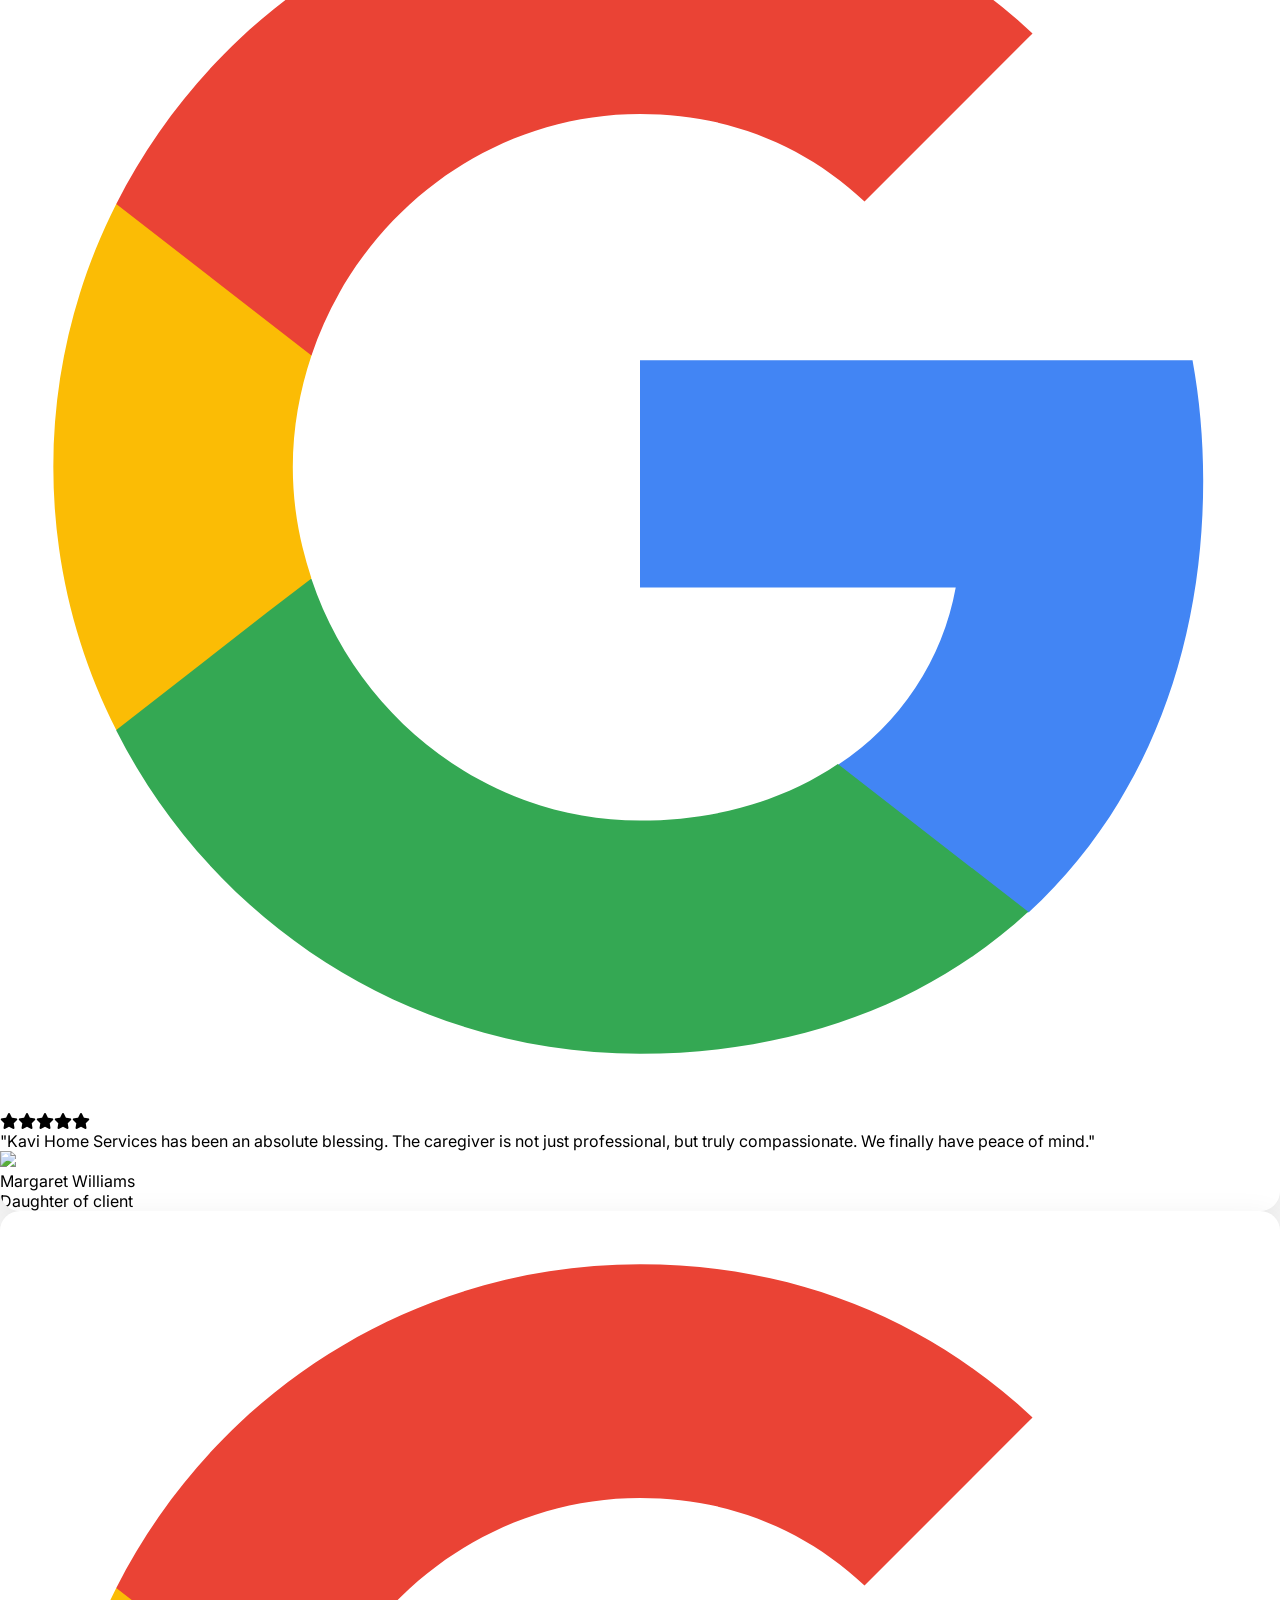
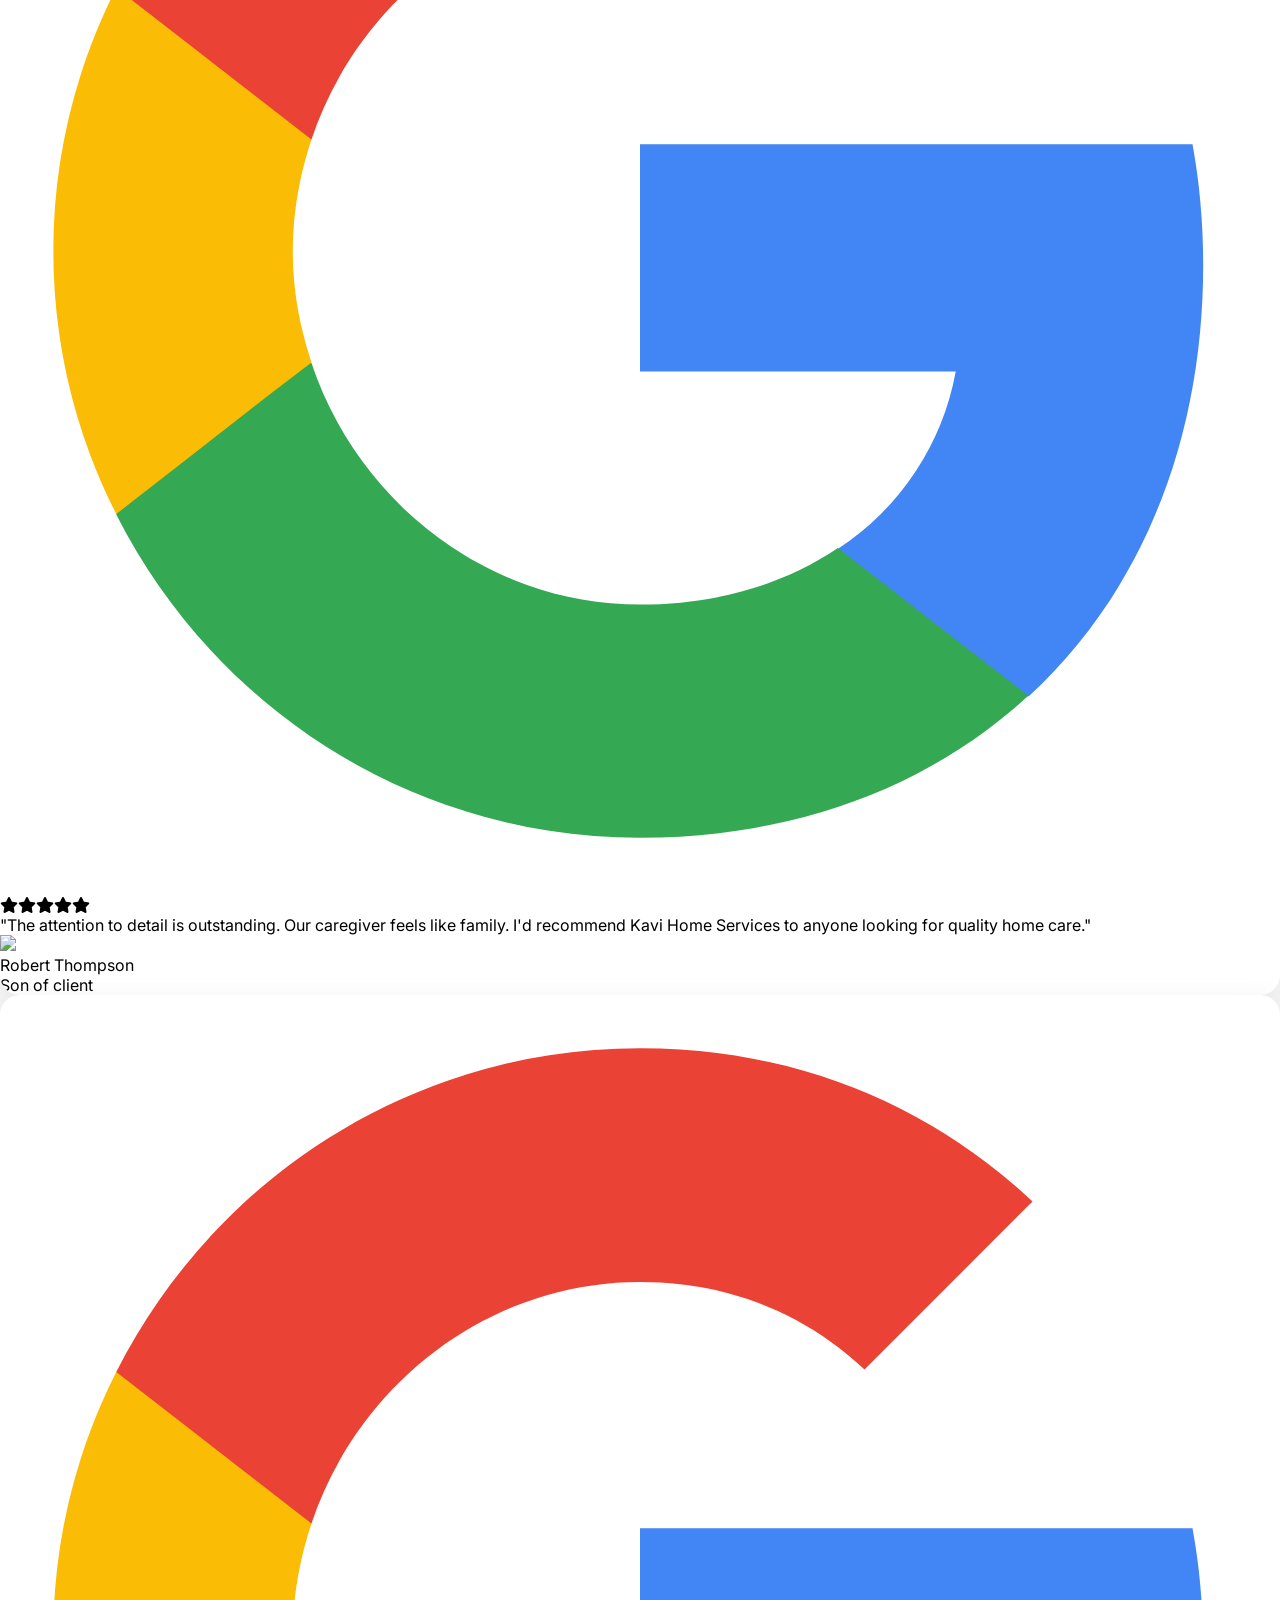
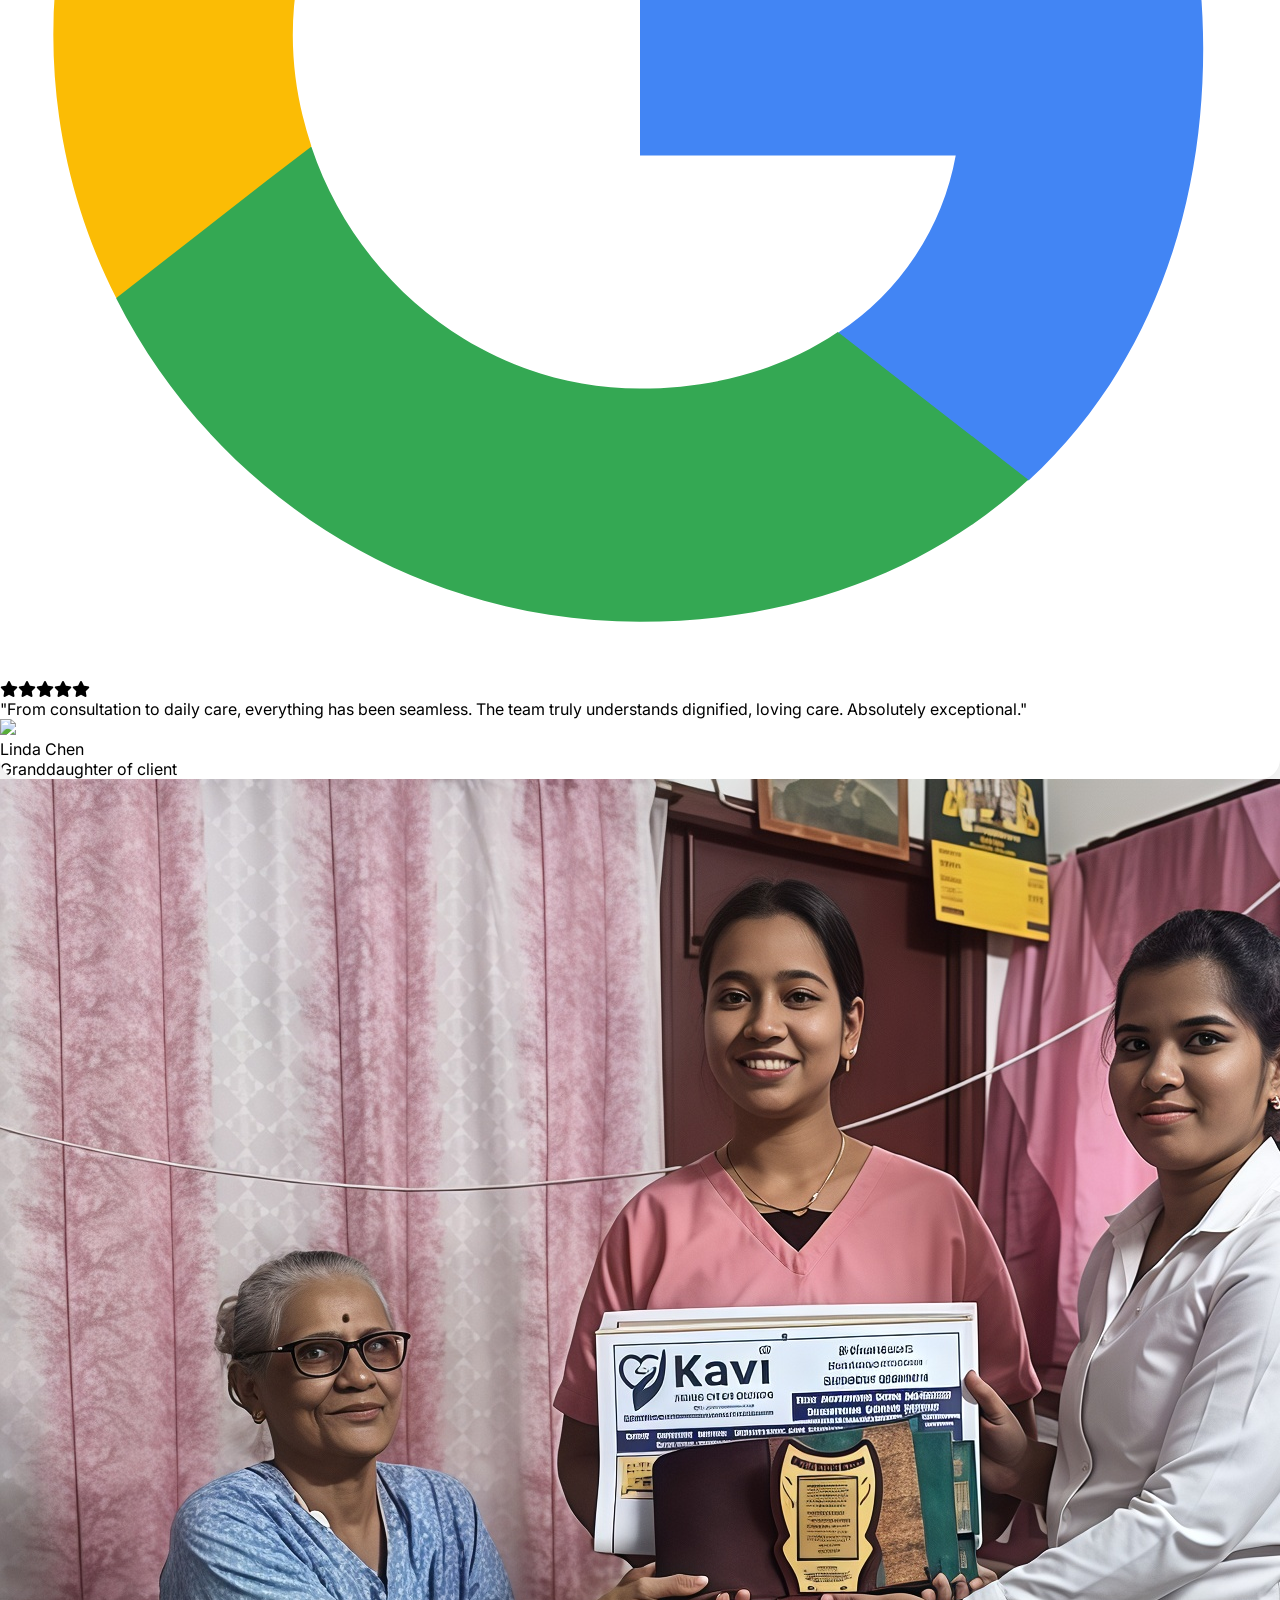
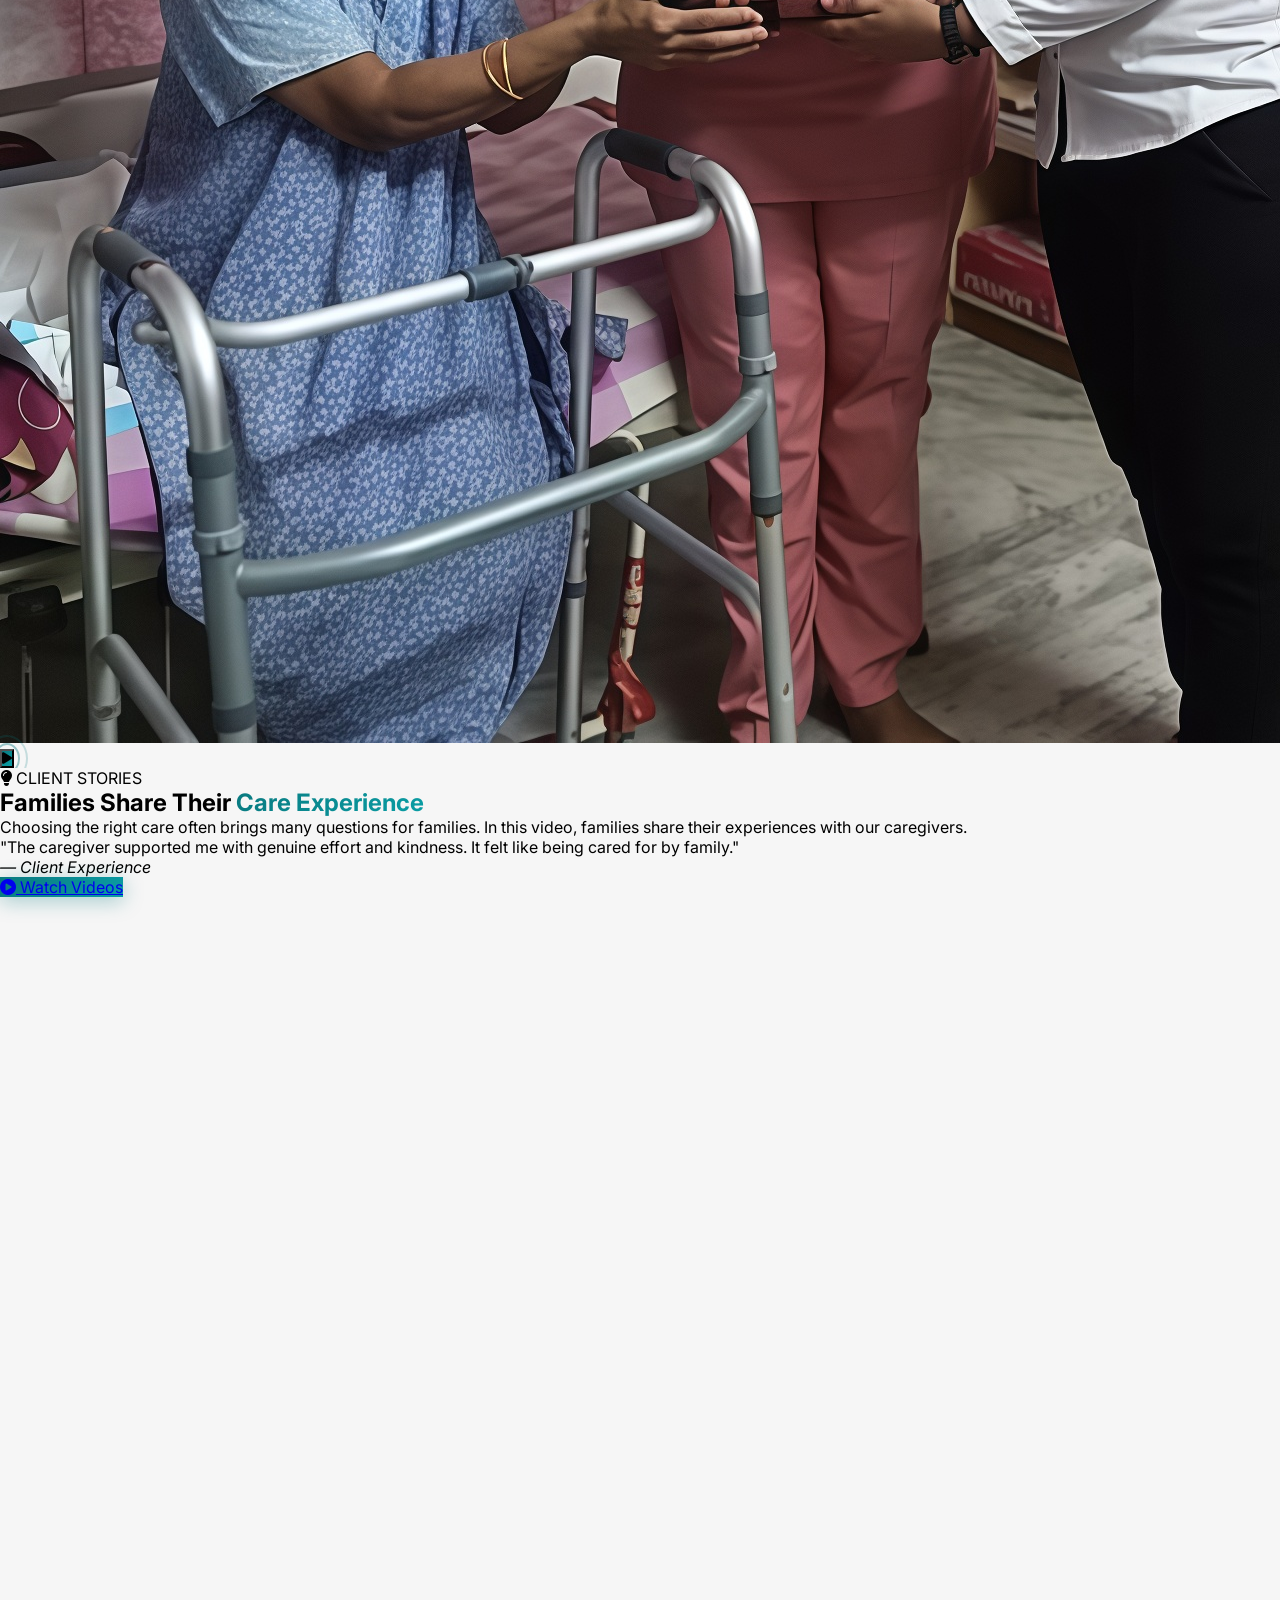
==== commit effdd6d2: "Update index.html" ====
--- a/index.html
+++ b/index.html
@@ -411,7 +411,7 @@
                 <a href="about.html" class="nav-link text-sm font-medium text-gray-600 transition-all duration-300">About</a>
                 <a href="services.html" class="nav-link text-sm font-medium text-gray-600 transition-all duration-300">Services</a>
                 <a href="contact.html" class="nav-link text-sm font-medium text-gray-600 transition-all duration-300">Contact</a>
-                <a href="about.html" class="nav-link text-sm font-medium text-gray-600 transition-all duration-300">Jana</a>
+               
                 
             
             </nav>
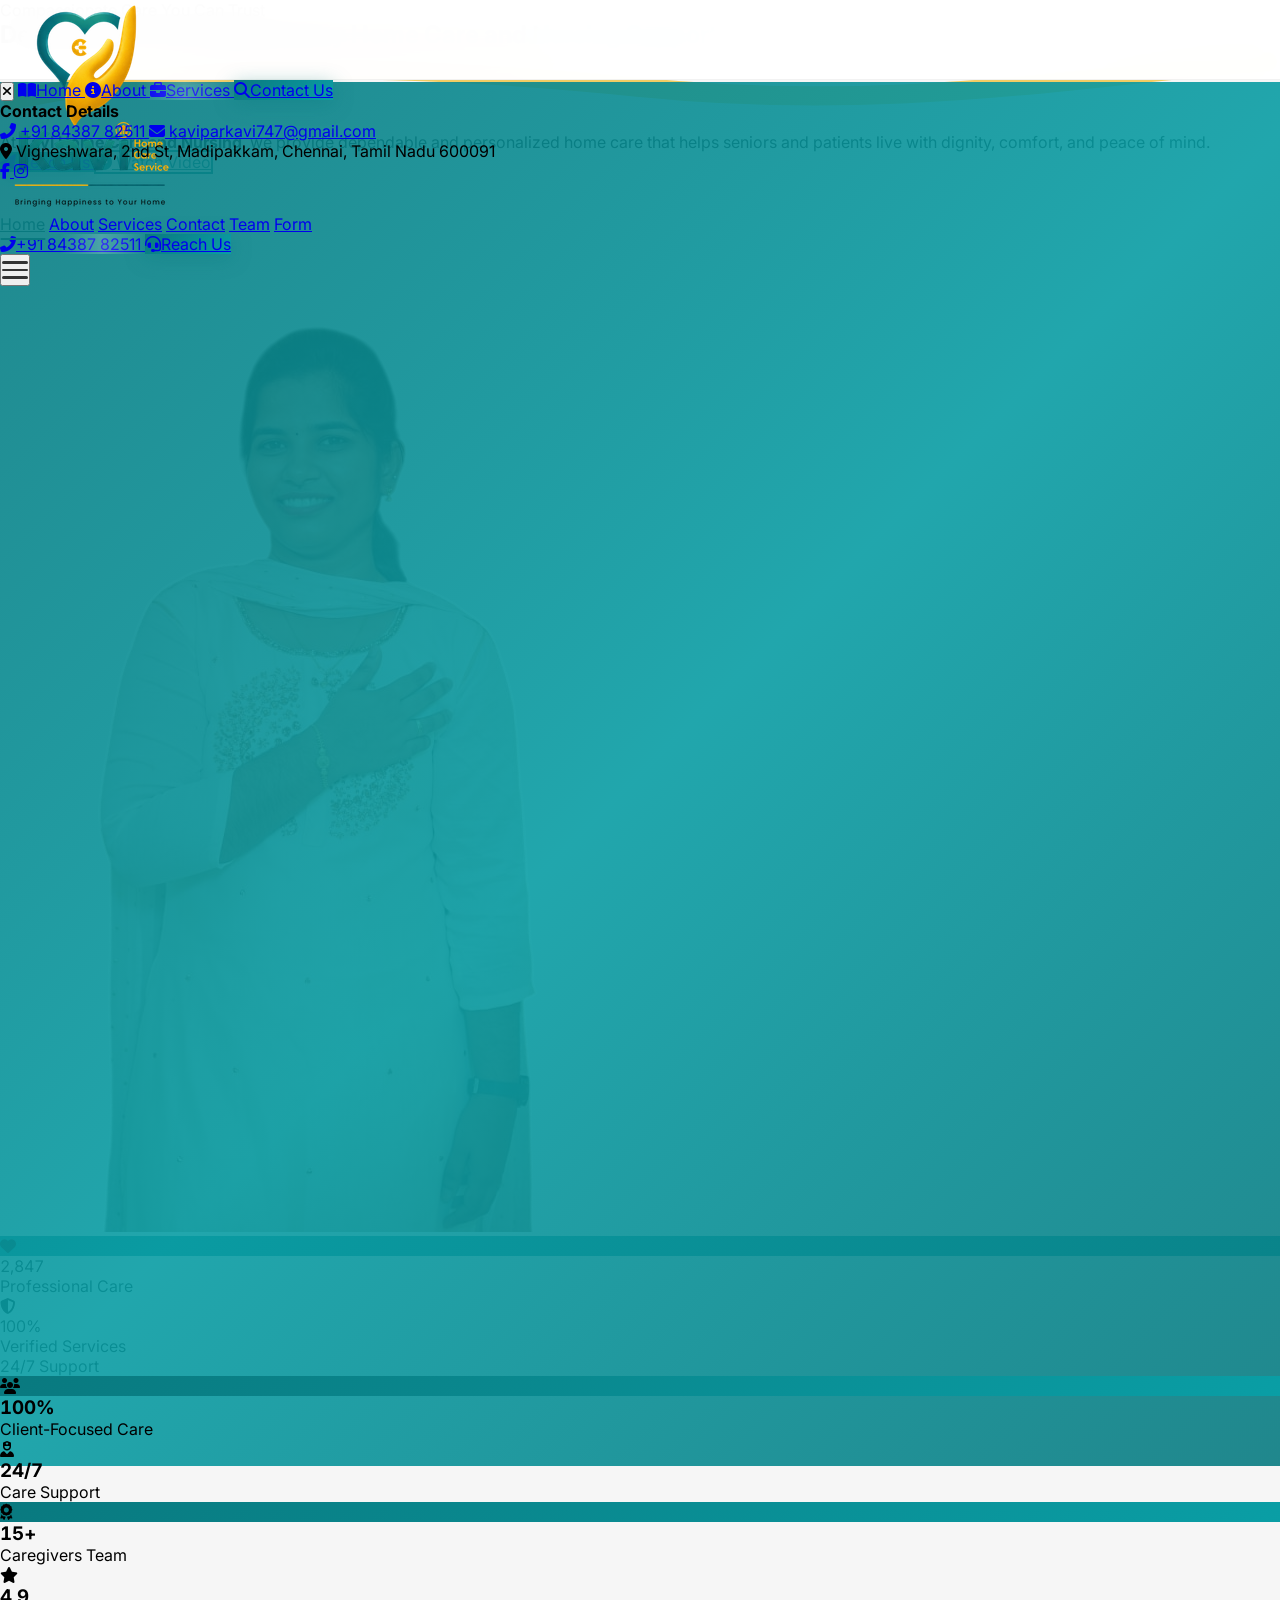
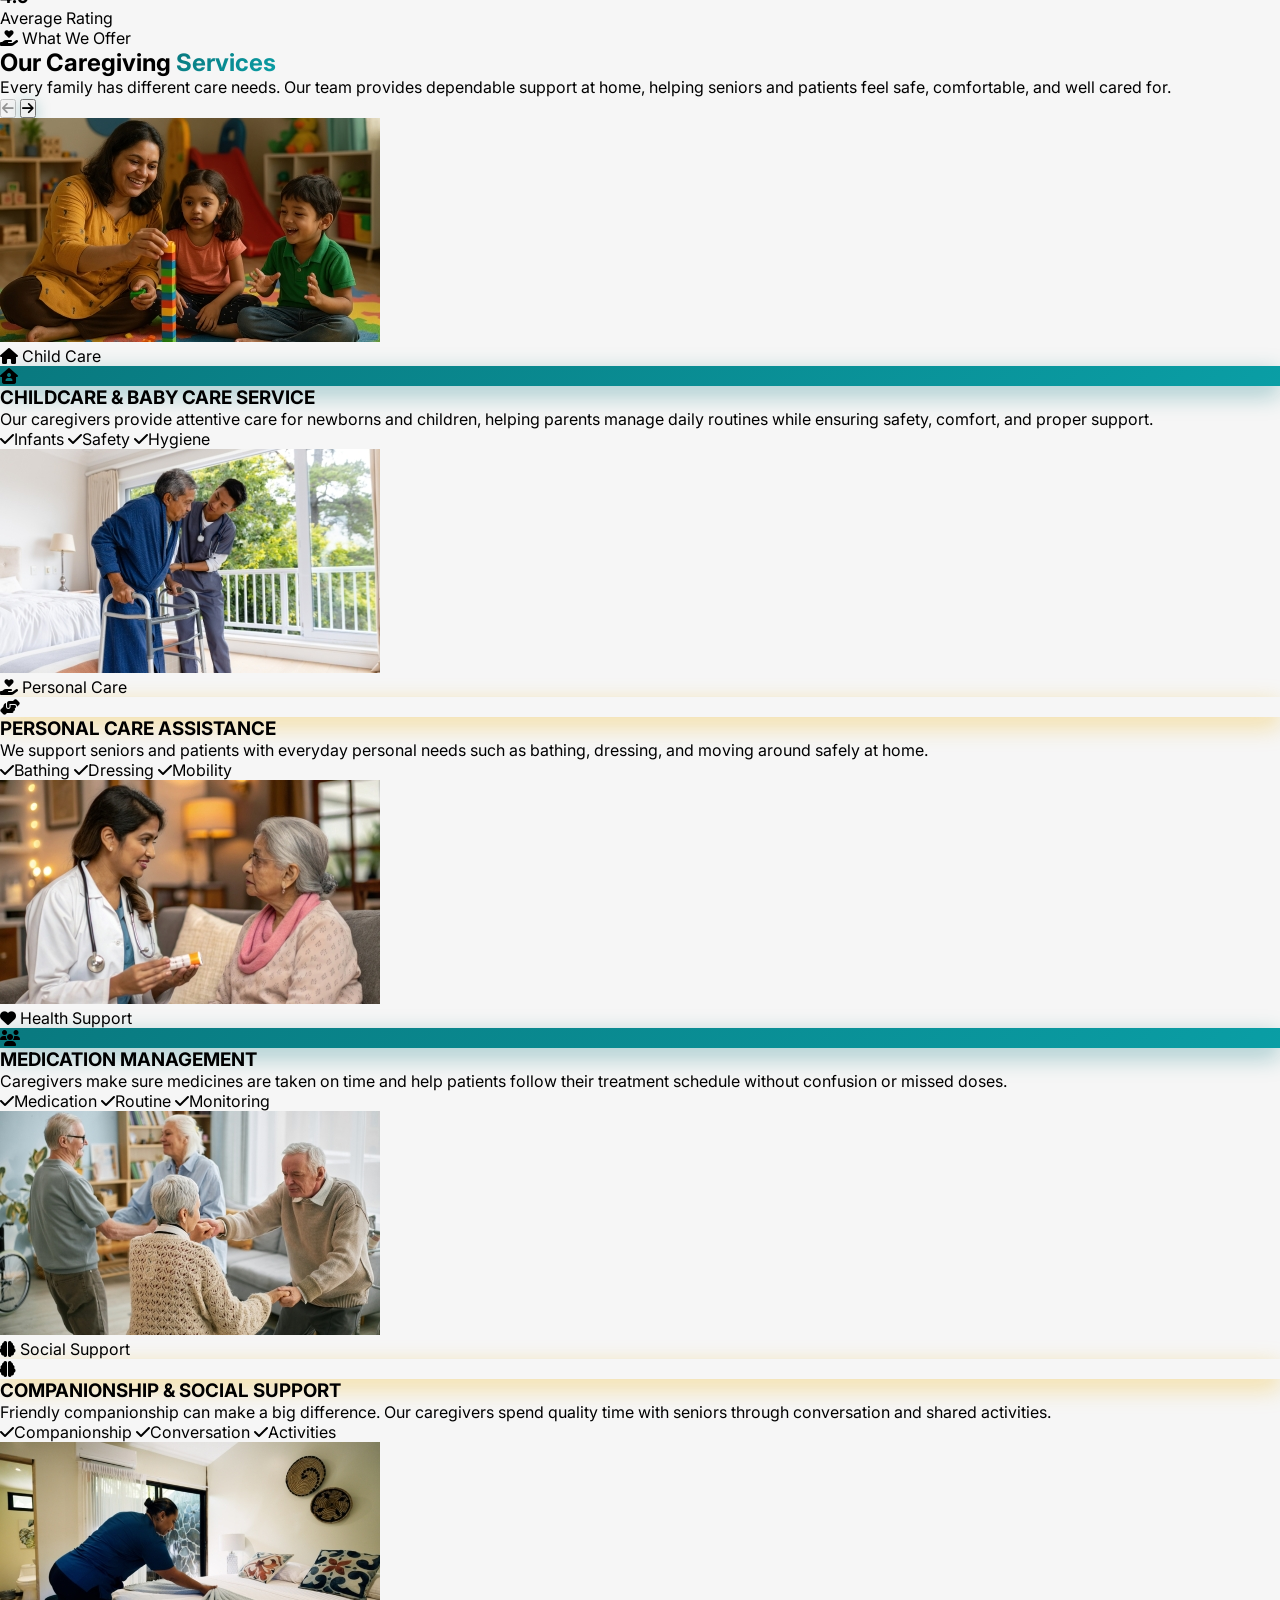
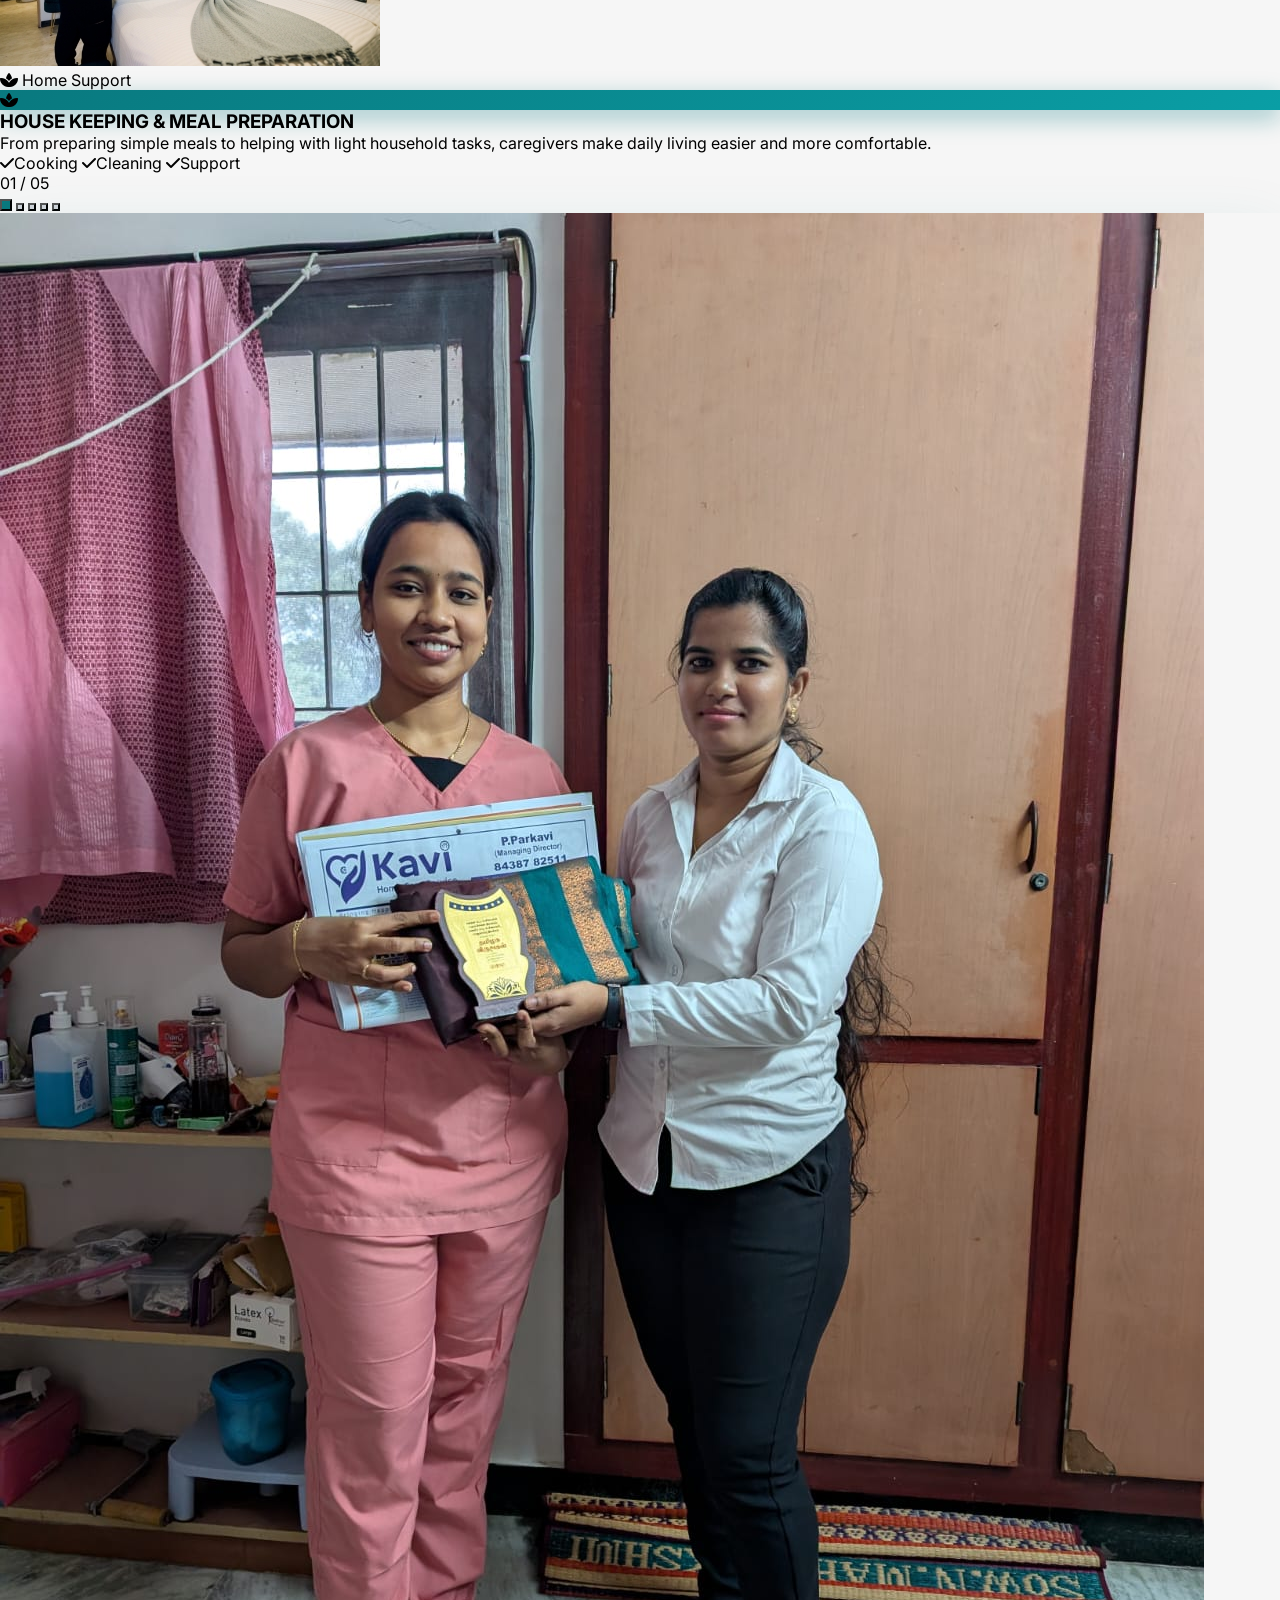
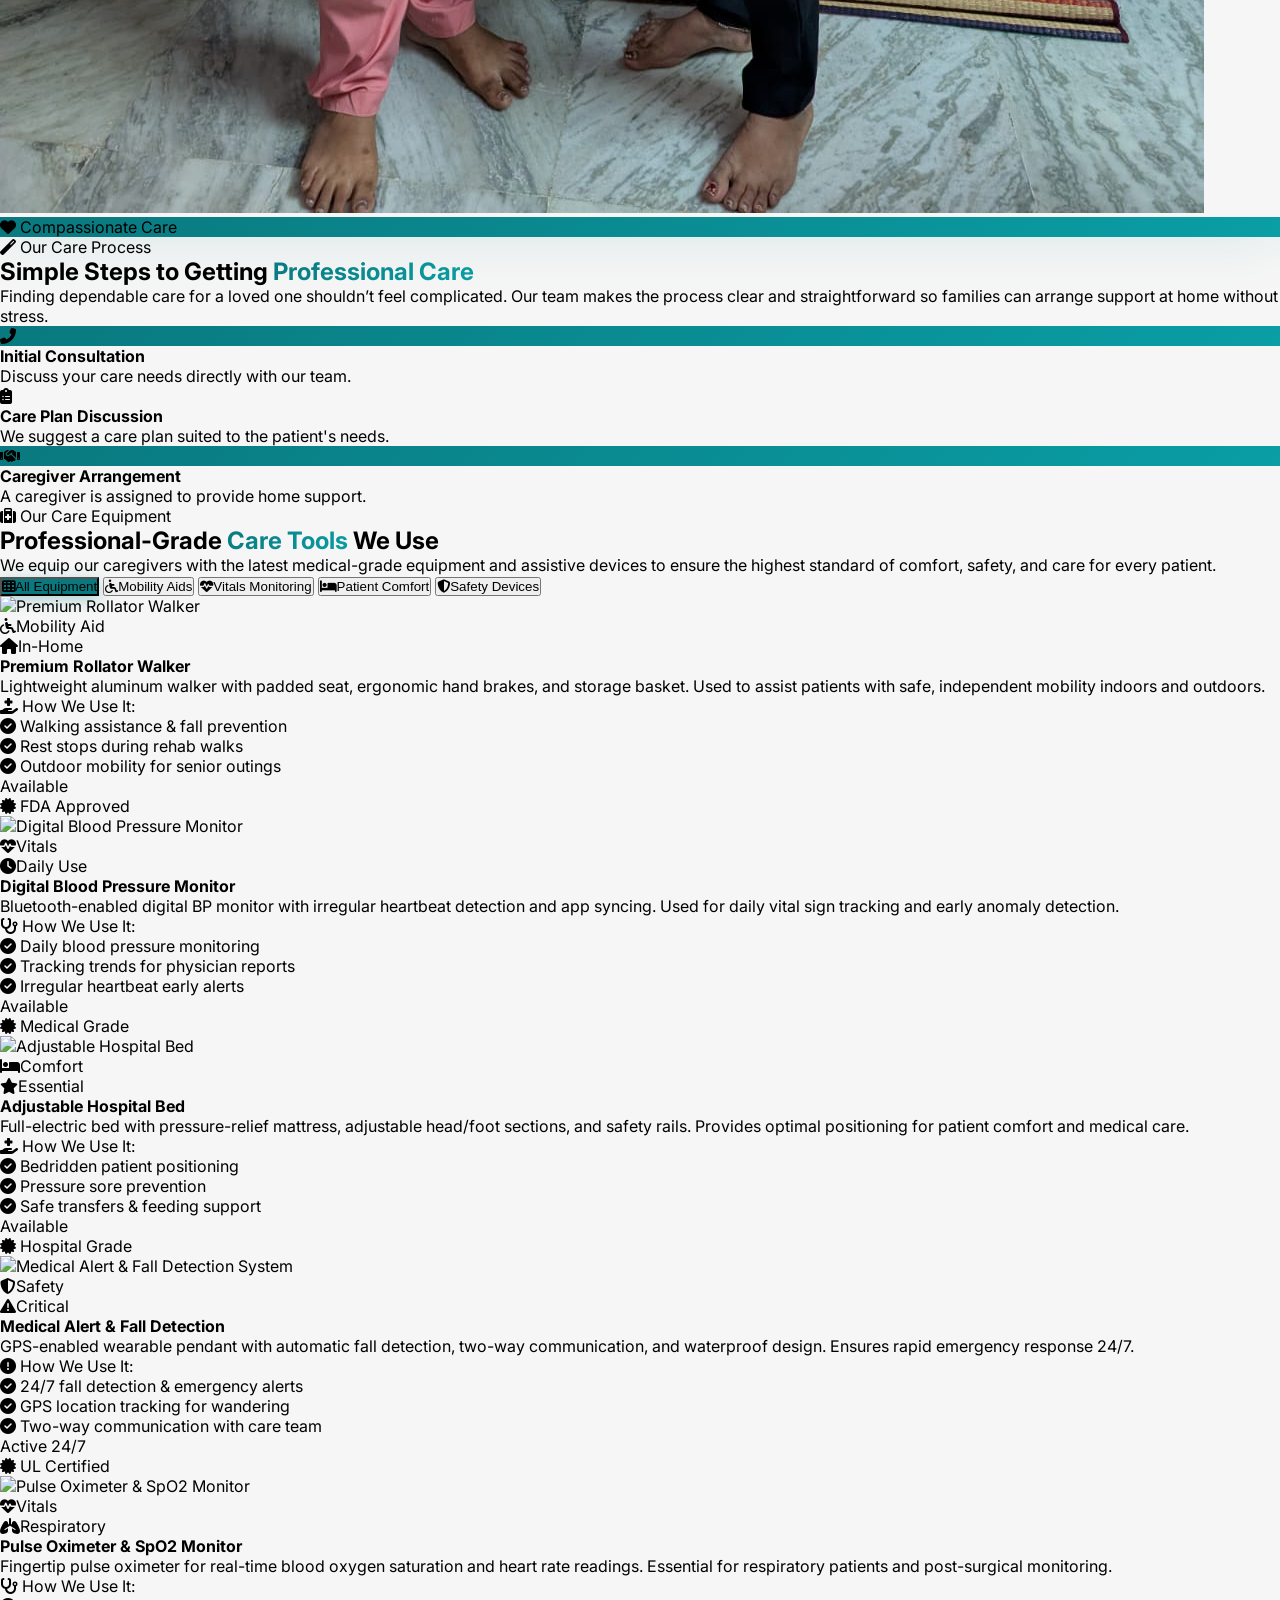
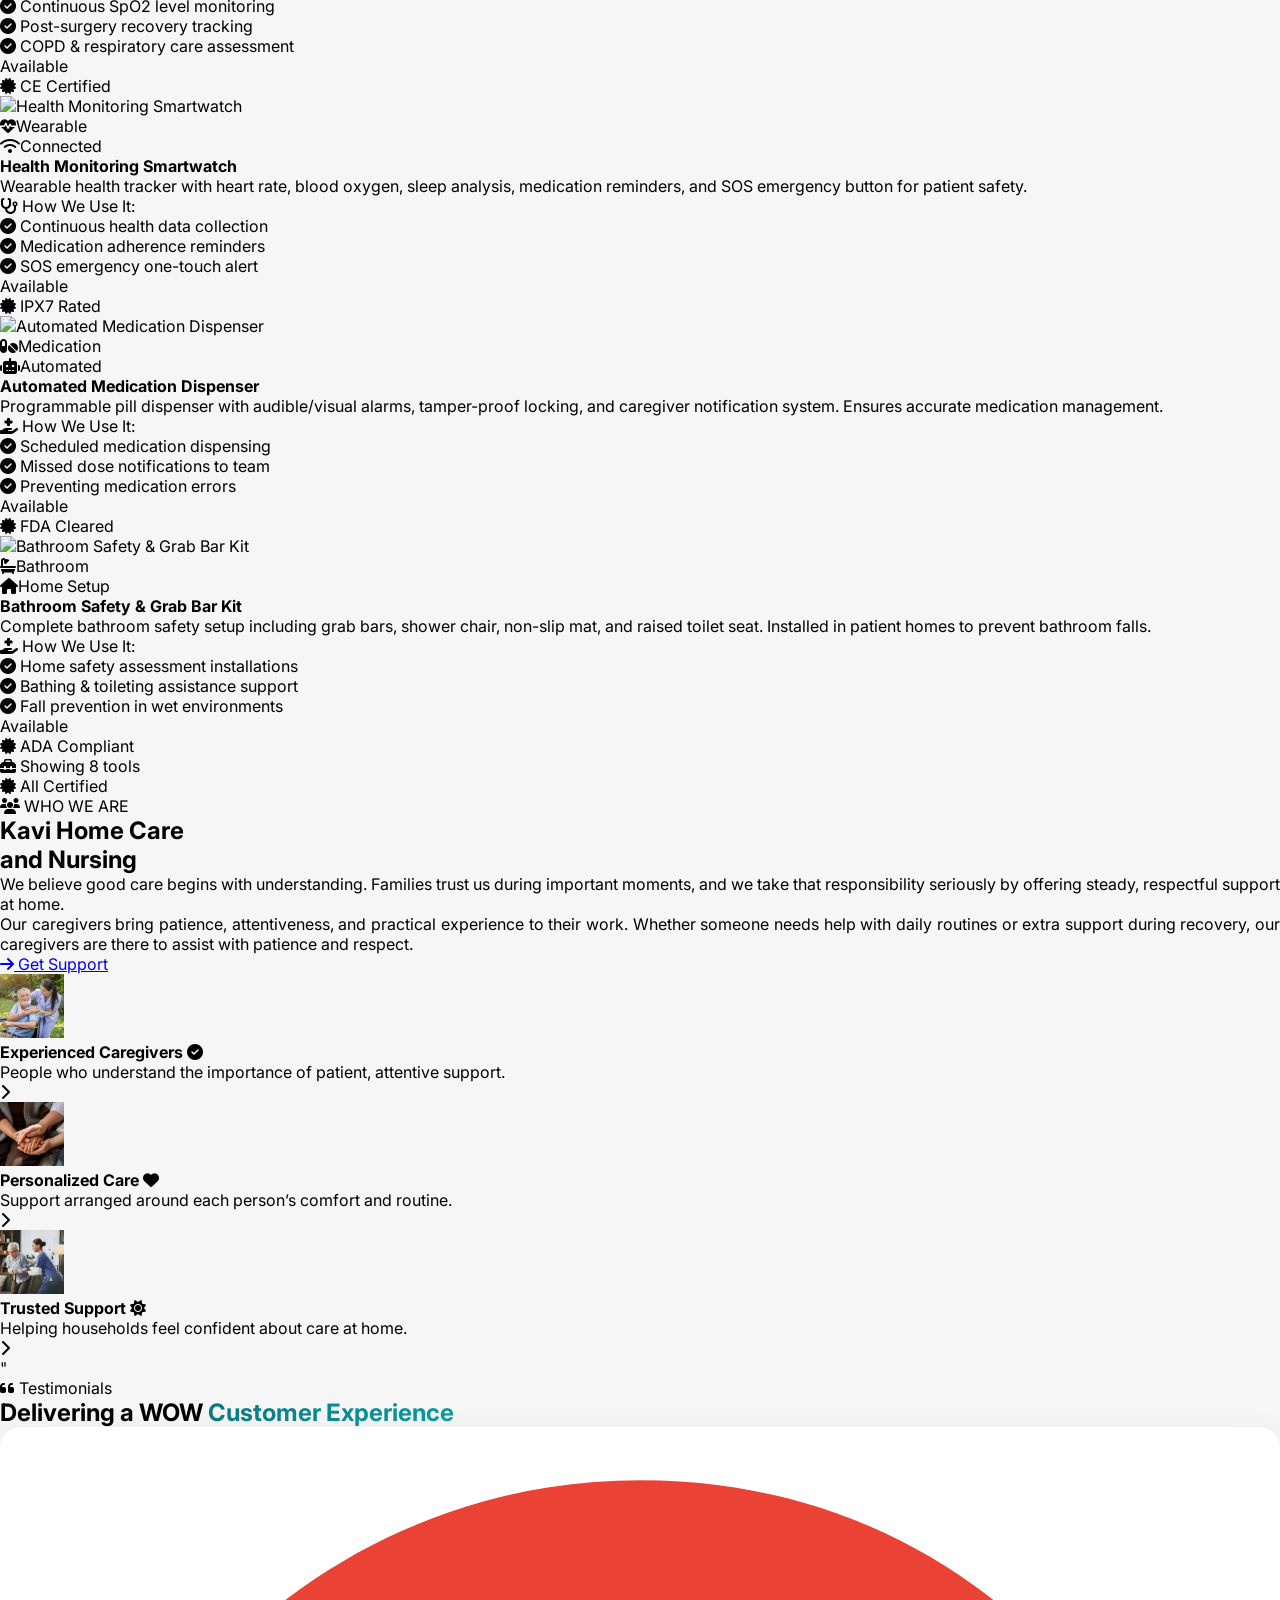
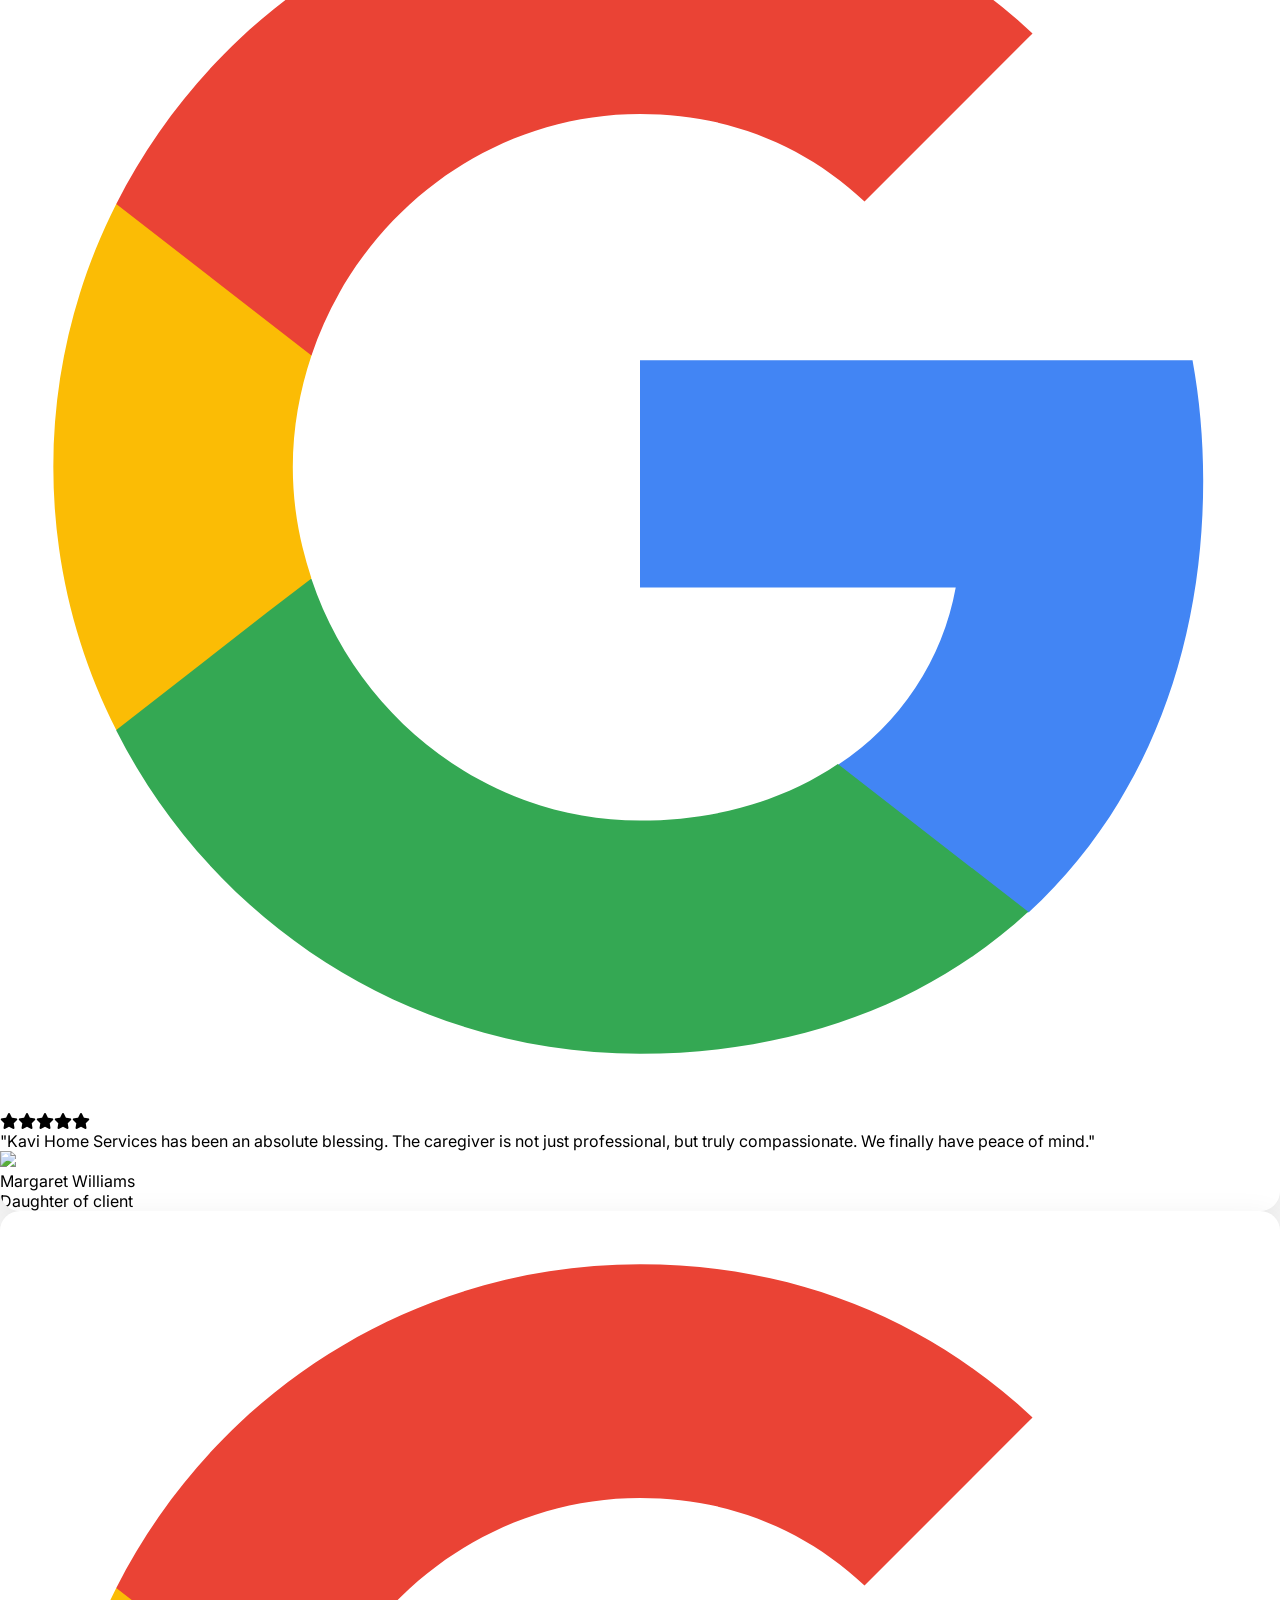
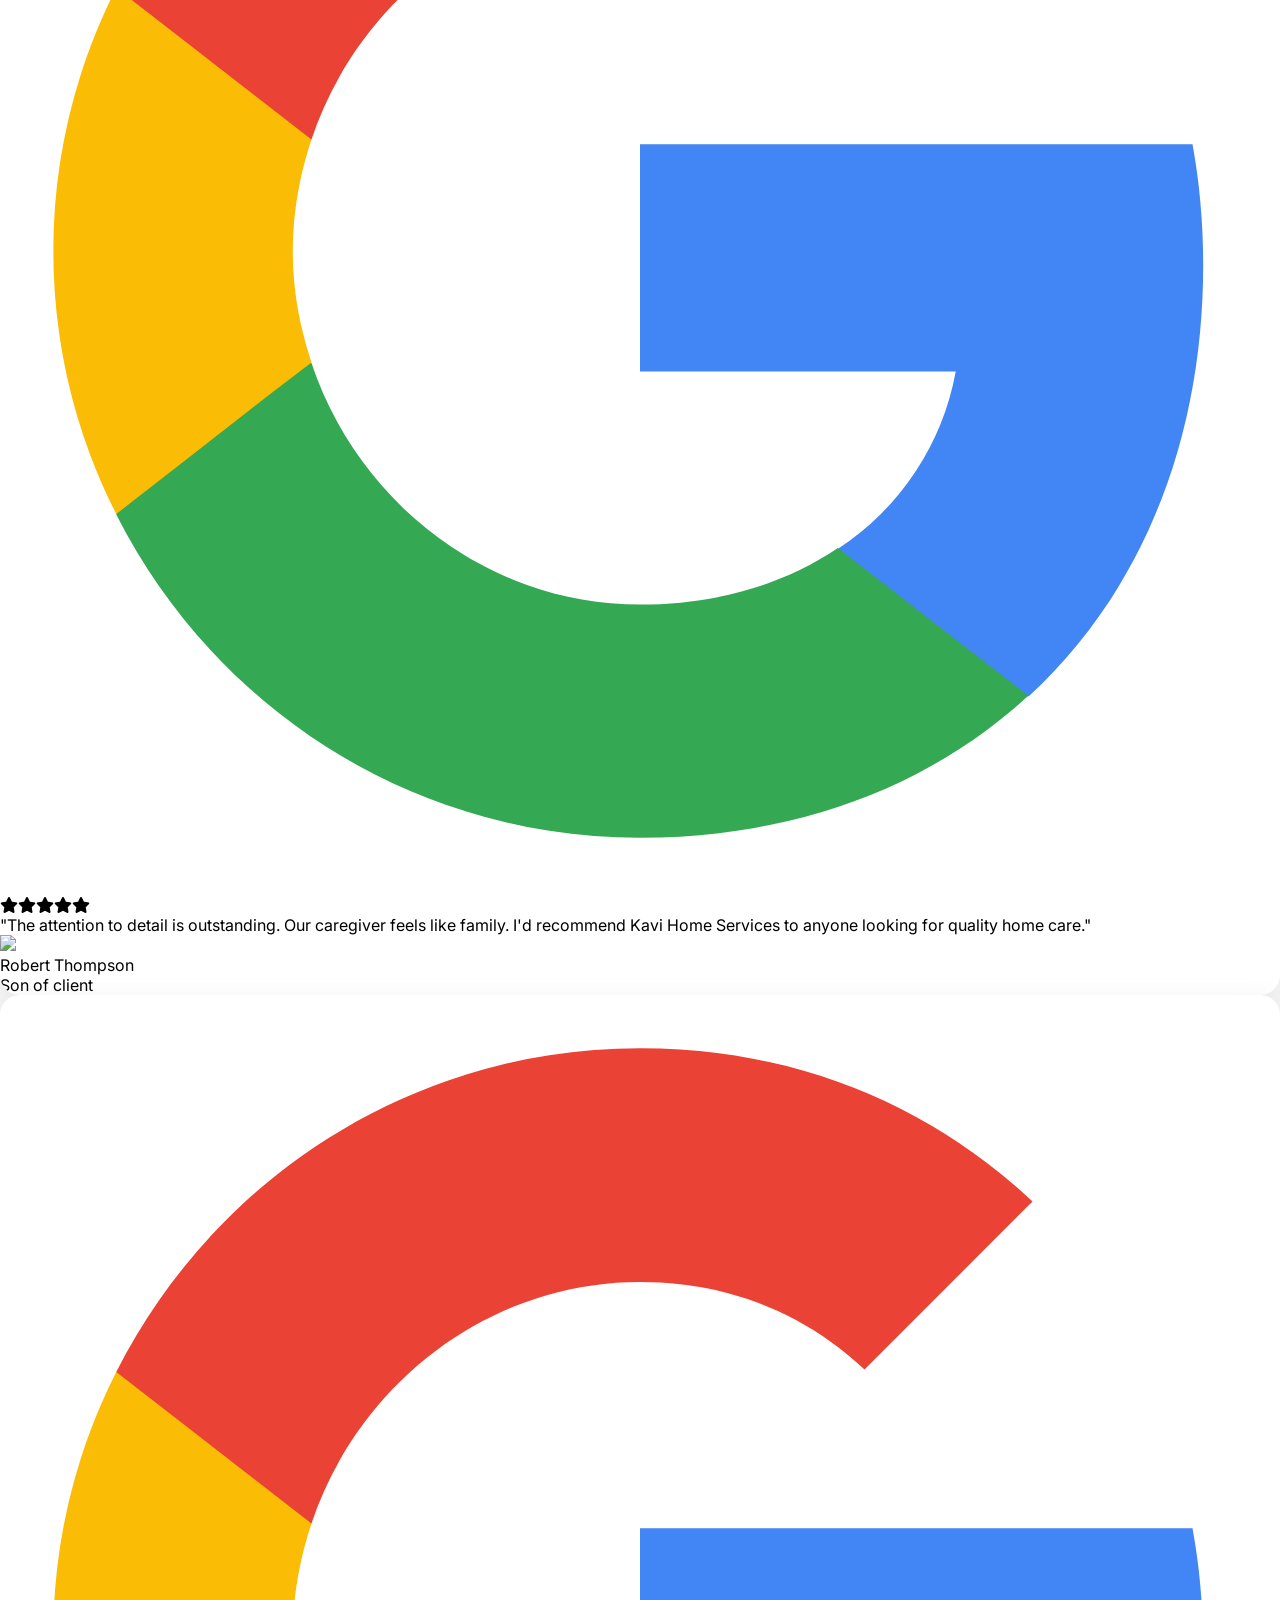
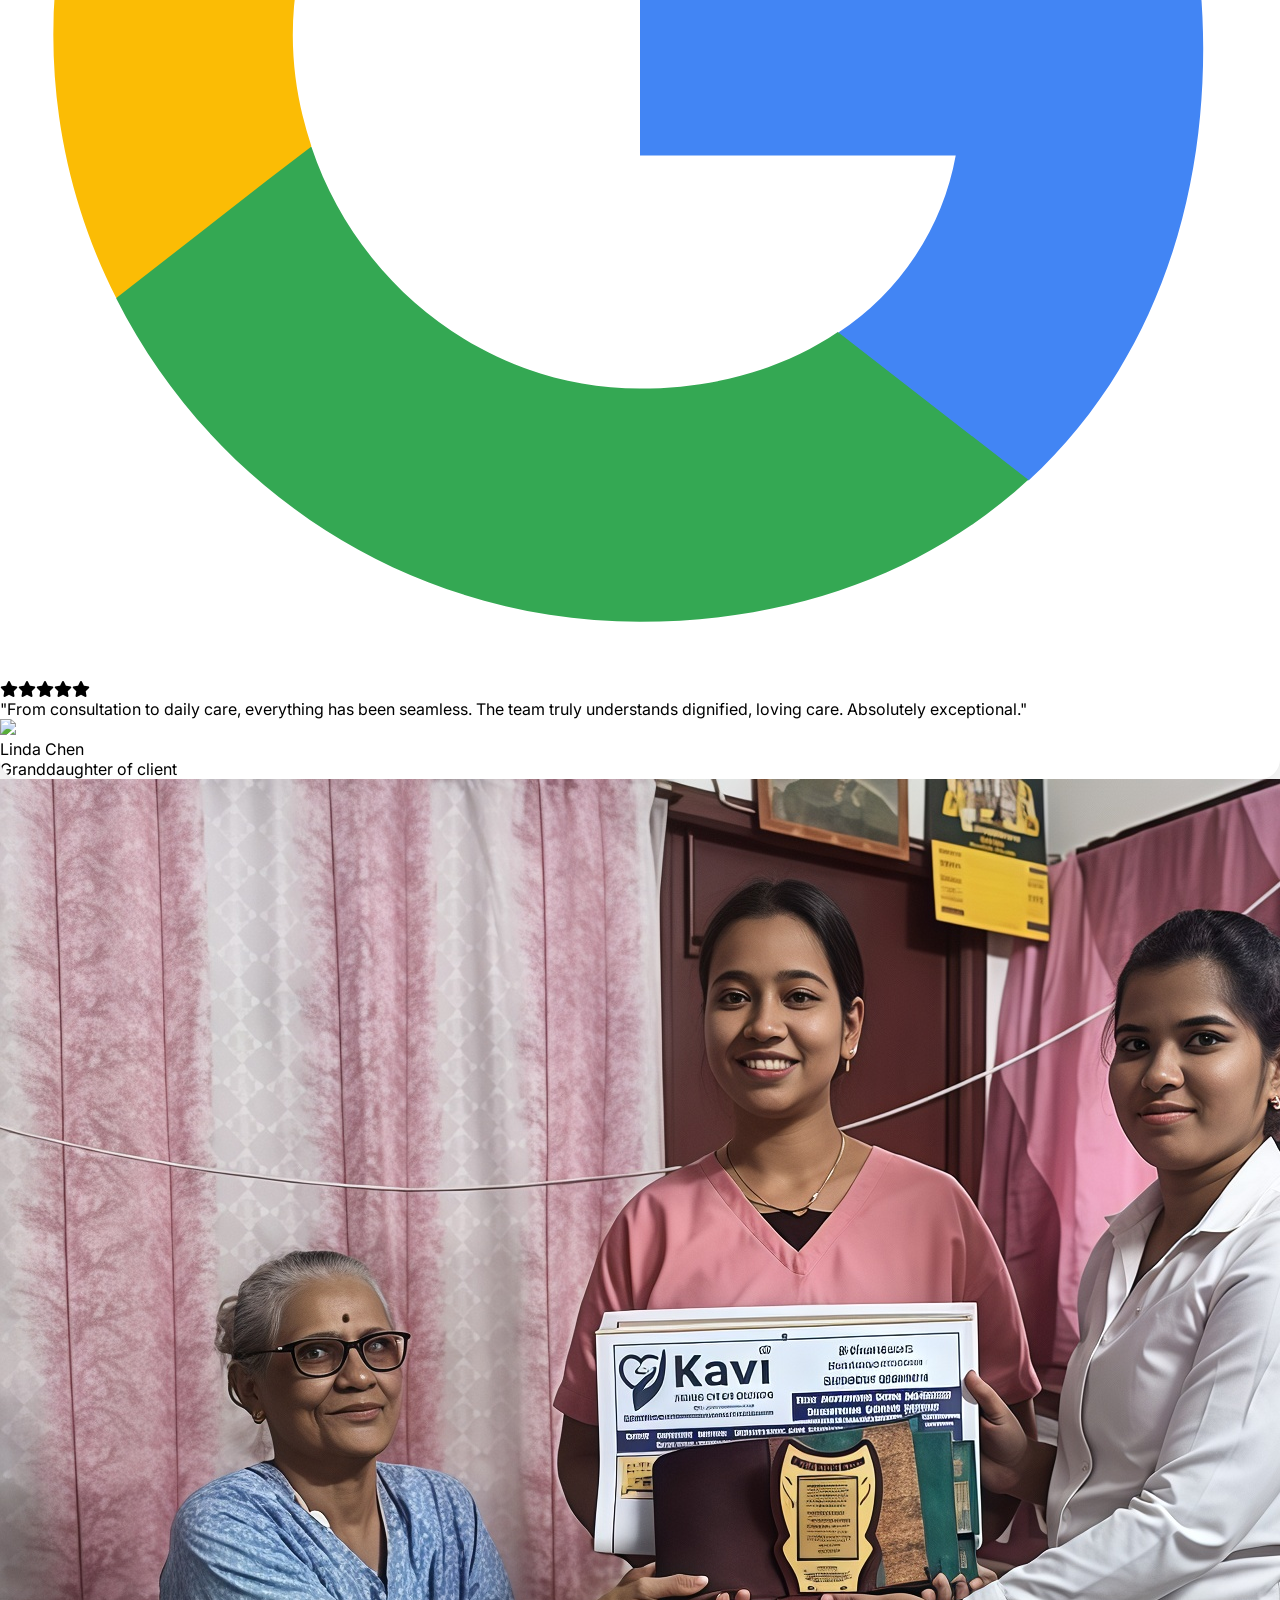
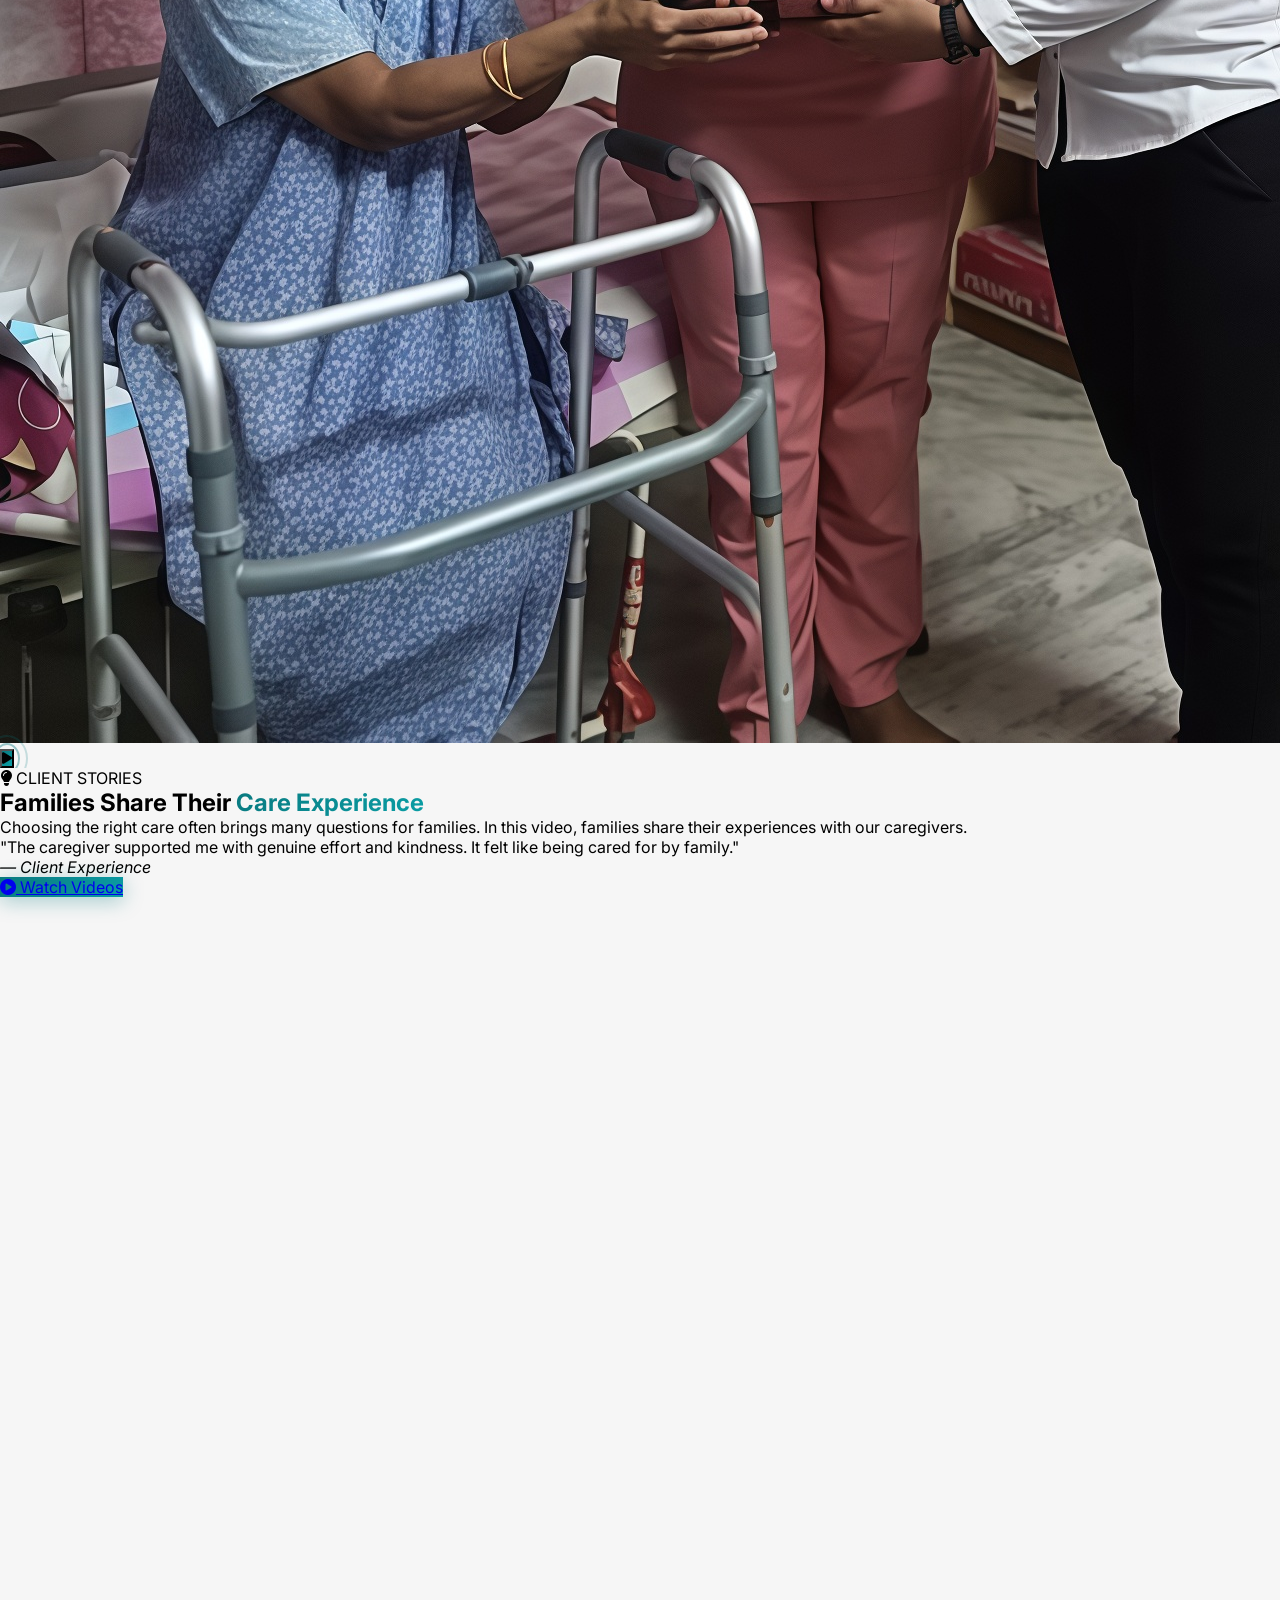
==== commit 90777070: "Update index.html" ====
--- a/index.html
+++ b/index.html
@@ -411,6 +411,8 @@
                 <a href="about.html" class="nav-link text-sm font-medium text-gray-600 transition-all duration-300">About</a>
                 <a href="services.html" class="nav-link text-sm font-medium text-gray-600 transition-all duration-300">Services</a>
                 <a href="contact.html" class="nav-link text-sm font-medium text-gray-600 transition-all duration-300">Contact</a>
+                 <a href="contact.html" class="nav-link text-sm font-medium text-gray-600 transition-all duration-300">Team</a>
+                 <a href="contact.html" class="nav-link text-sm font-medium text-gray-600 transition-all duration-300">Form</a>
                
                 
             
